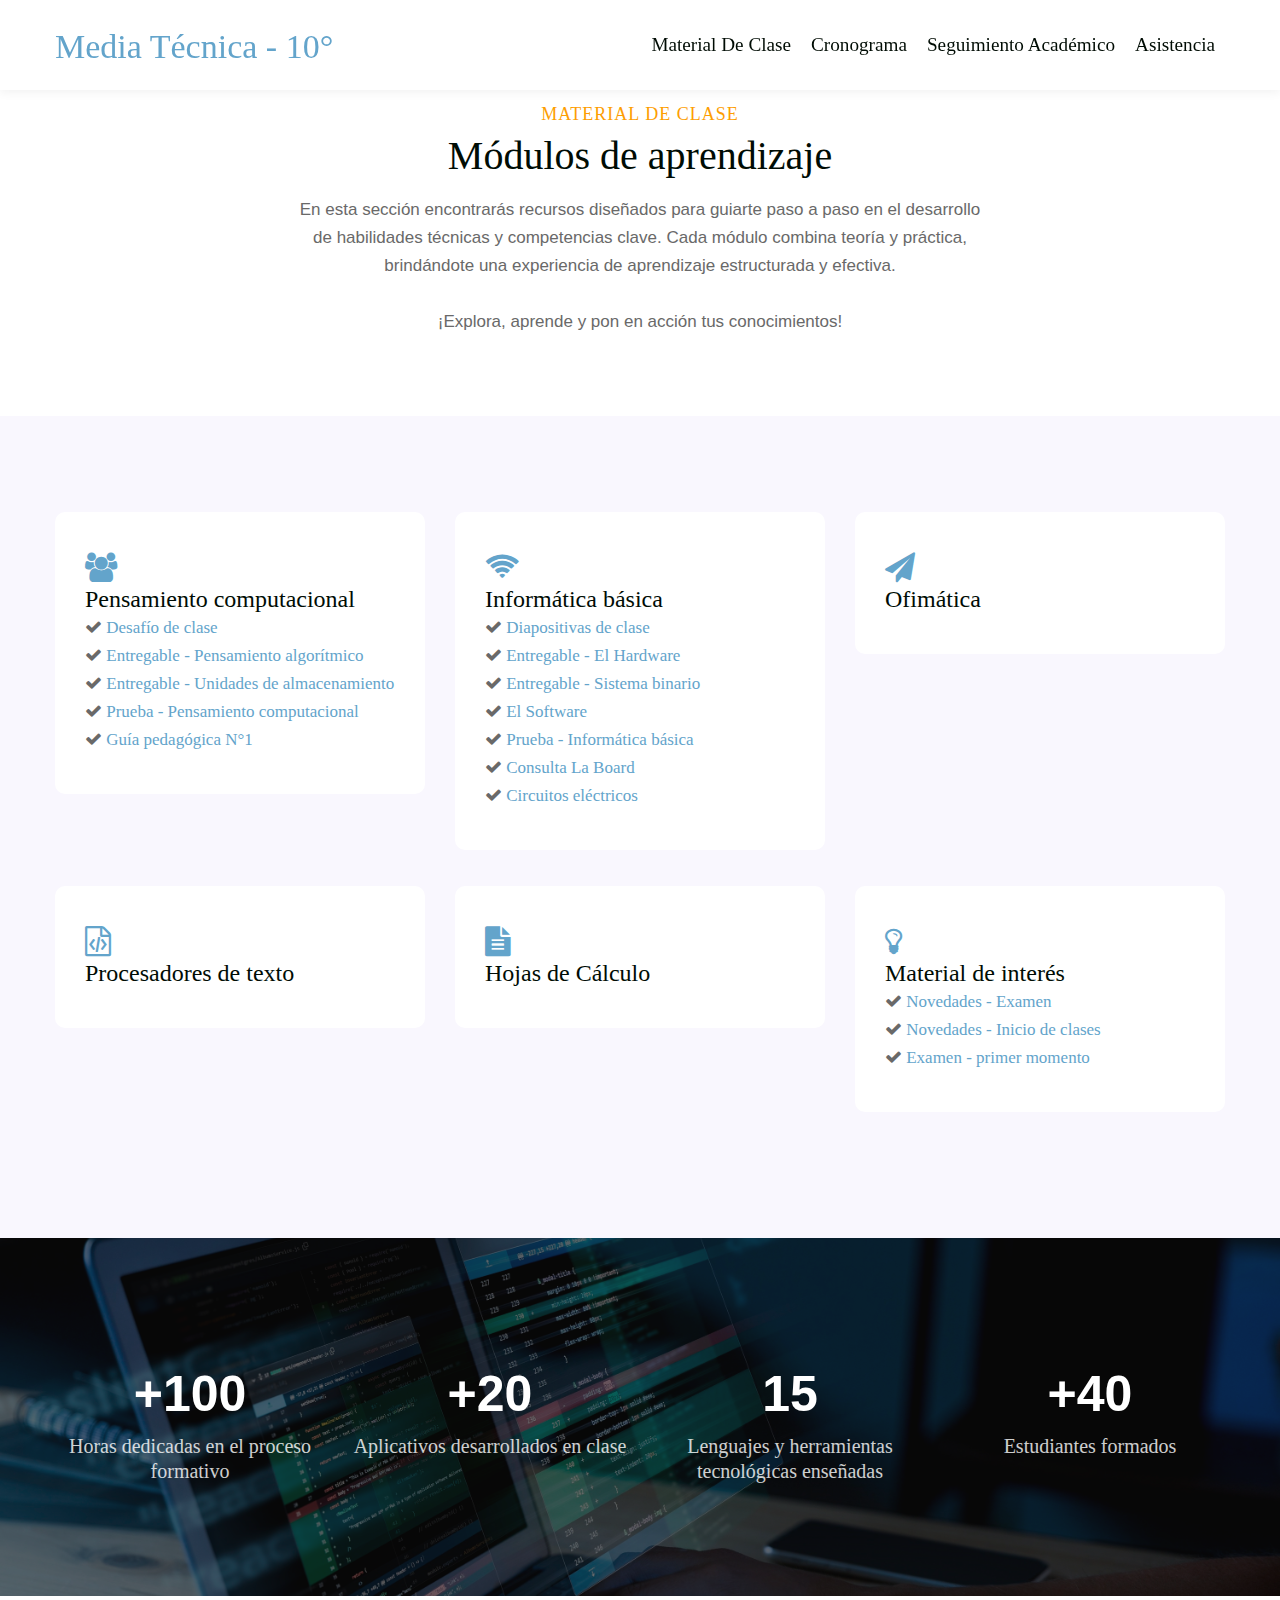
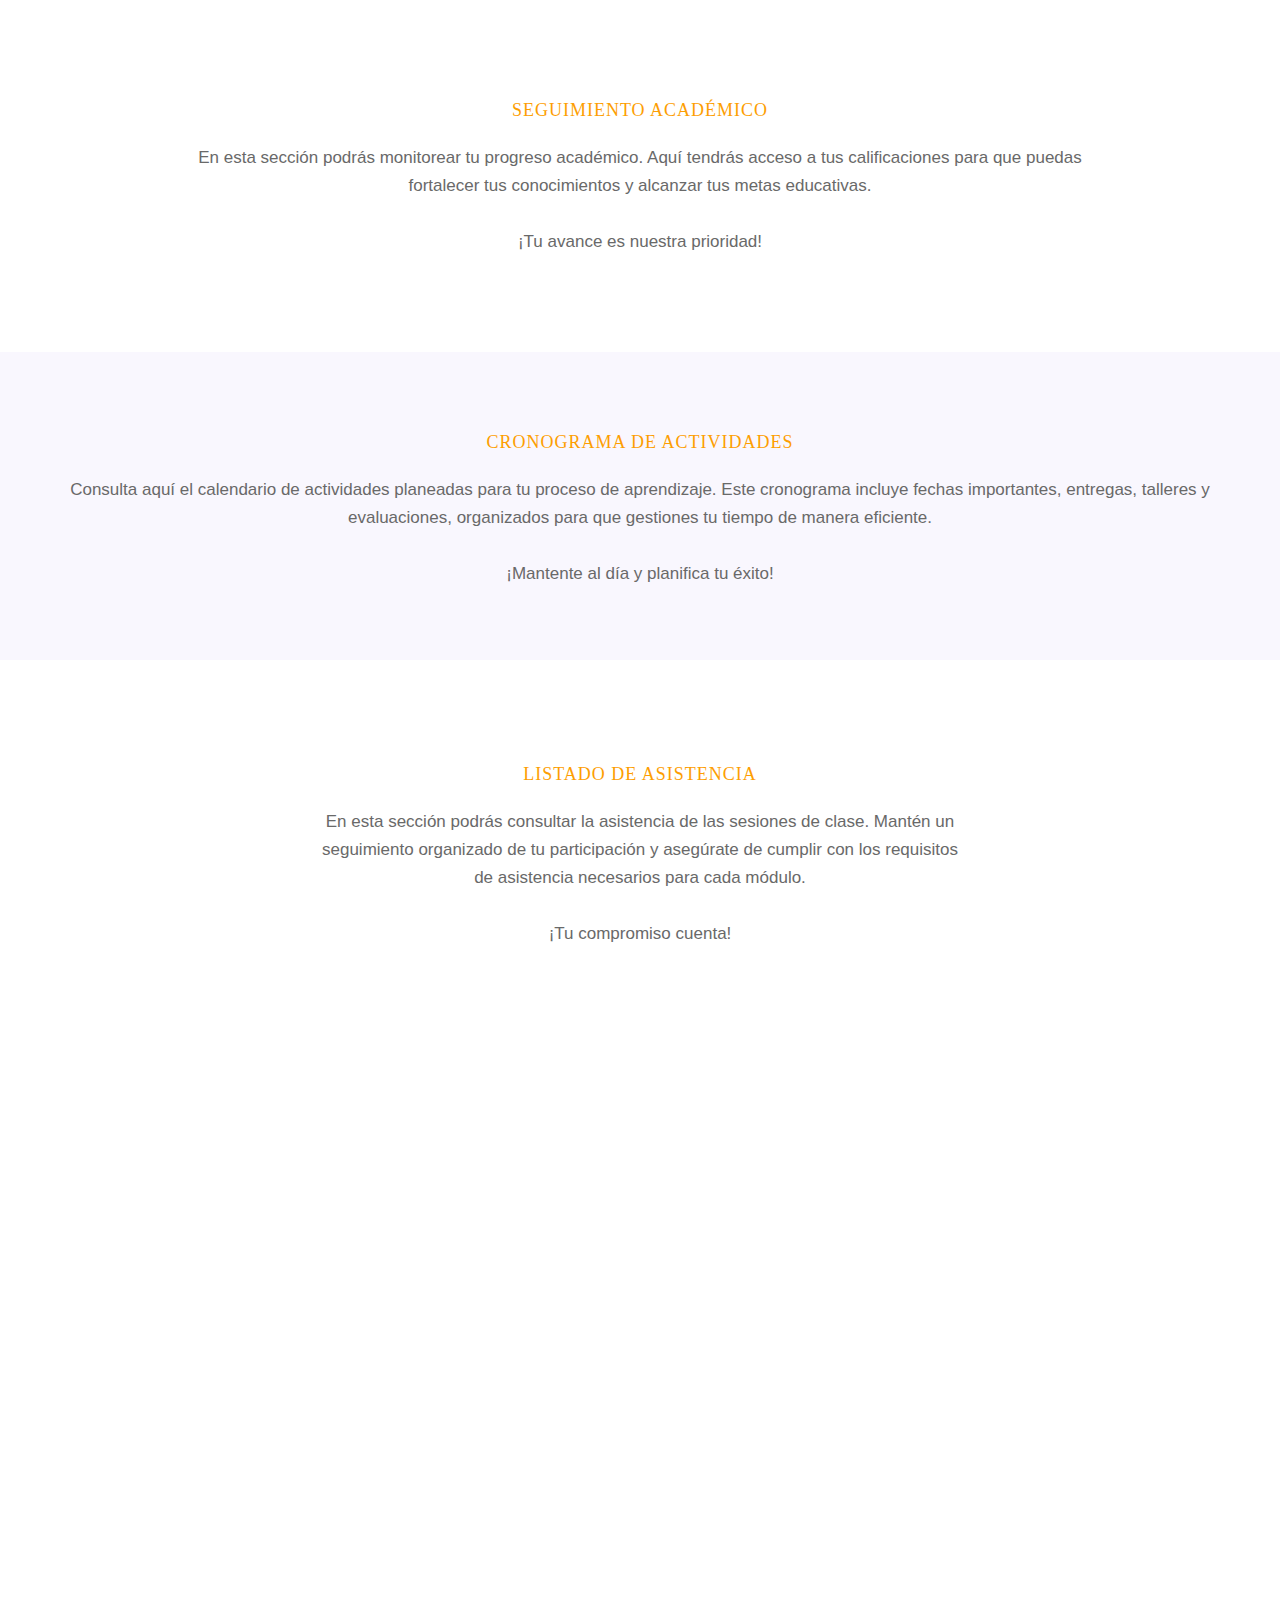
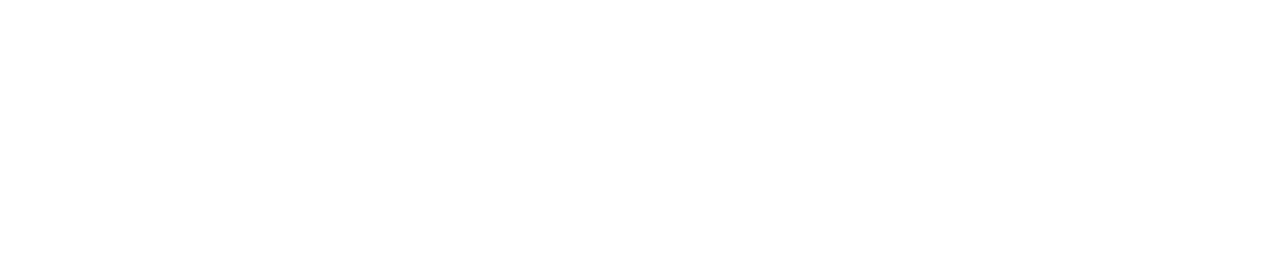
==== MediaDiez.html @ 23eaa9f3 "Update MediaDiez.html" ====
<!doctype html>
<html lang="en">

<head>
  <!-- Required meta tags -->
  <meta charset="utf-8">
  <meta name="viewport" content="width=device-width, initial-scale=1, shrink-to-fit=no">
  <title>Celinda Correa | MT 10°</title>
  <link rel="icon" type="image/x-icon" href="assets/images/LOGO.jpg">

  <link rel="preconnect" href="//fonts.gstatic.com">
   <!-- google fonts --> 
  <!-- Template CSS -->
  <link rel="stylesheet" href="assets/css/style-starter.css">
  <!-- Template CSS -->
</head>


<body>
  <!--header-->
<header id="site-header" class="fixed-top">
  <div class="container">
      <nav class="navbar navbar-expand-lg stroke">
          <h1><a class="navbar-brand" href="index.html">
               Media Técnica - 10°
          </a></h1>
          <!-- if logo is image enable this   
      <a class="navbar-brand" href="#index.html">
          <img src="image-path" alt="Your logo" title="Your logo" style="height:35px;" />
      </a> -->
          <button class="navbar-toggler  collapsed bg-gradient" type="button" data-toggle="collapse"
              data-target="#navbarTogglerDemo02" aria-controls="navbarTogglerDemo02" aria-expanded="false"
              aria-label="Toggle navigation">
              <span class="navbar-toggler-icon fa icon-expand fa-bars"></span>
              <span class="navbar-toggler-icon fa icon-close fa-times"></span>
              </span>
          </button>

          <div class="collapse navbar-collapse" id="navbarTogglerDemo02">
              <ul class="navbar-nav ml-auto">
                  <li class="nav-item">
                      <a class="nav-link" href="#Material">Material de clase</a>
                  </li>
                  <li class="nav-item">
                      <a class="nav-link" href="#Cronograma">Cronograma</a>
                  </li>
                  <li class="nav-item">
                      <a class="nav-link" href="#Notas">Seguimiento Académico</a>
                  </li>
                
                  <li class="nav-item">
                      <a class="nav-link" href="#Asistencia">Asistencia</a>
                  </li>
              </ul>
          </div>
      </nav>
  </div>
</header>
  <!-- /main-slider -->
  <!--/grids-->
  <section class="w3l-grids-3 py-5" id="about">
    <div class="container py-md-5 py-3">
      <div class="bottom-ab-grids align-items-center">
        <div class="bottom-ab-left" id="Material">
          <h6 class="sub-title">Material de clase</h6>
          <h3 class="hny-title" style="text-transform: inherit;">Módulos de aprendizaje</h3>
          <p class="my-3">En esta sección encontrarás recursos diseñados para guiarte paso a paso en el
            desarrollo de habilidades técnicas y competencias clave. Cada módulo combina teoría y práctica,
            brindándote una experiencia de aprendizaje estructurada y efectiva.
            <br/><br/>
            ¡Explora, aprende y pon en acción tus conocimientos!
          </p>
        </div>
      </div>
    </div>
  </section>
<section class="w3l-features py-5" id="features">
  <div class="container py-lg-5 py-md-4">
    <div class="grids-area-hny main-cont-wthree-fea row">
      <div class="col-lg-4 col-sm-6 grids-feature">
        <div class="area-box">
          <div class="icon">
            <span class="fa fa-users"></span>
          </div>
          <h4><!-- //<a href="#feature" class="title-head"></a>-->Pensamiento computacional</h4>
          <p><span class="fa fa-check"></span><a href="https://drive.google.com/file/d/1KGLxtjffpTJPJxaPaRmbhU4gmcBxAKkQ/view" Target="_blank" style="font-size:17px;">  Desafío de clase</a></p>
          <p><span class="fa fa-check"></span><a href="https://drive.google.com/file/d/1nvFiga2ZXm8xUFwAHj-QWm4CTFLZRI3s/view" Target="_blank" style="font-size:17px;">  Entregable - Pensamiento algorítmico</a></p>
          <p><span class="fa fa-check"></span><a href="https://drive.google.com/file/d/1gH0qEds1xaRcKb_clyI1o8FLnuttuLH2/view" Target="_blank" style="font-size:17px;">  Entregable - Unidades de almacenamiento</a></p>
          <p><span class="fa fa-check"></span><a href="https://docs.google.com/forms/d/e/1FAIpQLSeZ4myLlSS-xw3bZdBfE9coBlZs3nzzTKu06vQojmU5tDN2ZA/viewform" Target="_blank" style="font-size:17px;">  Prueba - Pensamiento computacional</a></p>
          <p><span class="fa fa-check"></span><a href="https://drive.google.com/file/d/1qz_YhKLHJSY1sf2TXhTMZAH1s1MXUA01/view" Target="_blank" style="font-size:17px;">  Guía pedagógica N°1</a></p>

            <!-- //stats<a href="#read" class="read">Read more</a> -->
                  </div>
      </div>
      <div class="col-lg-4 col-sm-6 grids-feature mt-sm-0" style="margin-bottom:3%">
        <div class="area-box mb-lg-0">
          <div class="icon">
            <span class="fa fa-wifi"></span>
          </div>
          <h4><!-- //<a href="#feature" class="title-head"></a>-->Informática básica</h4>
          <p><span class="fa fa-check"></span><a href="https://docs.google.com/presentation/d/1fzVBeviPi_QLN6QzkgFyuKJH98fgfoyD/edit#slide=id.p1" Target="_blank" style="font-size:17px;">  Diapositivas de clase</a></p>
          <p><span class="fa fa-check"></span><a href="https://drive.google.com/file/d/1djoNItPSHM-YMwId4naWpXj1VE2hxeIT/view" Target="_blank" style="font-size:17px;">  Entregable - El Hardware</a></p>
          <p><span class="fa fa-check"></span><a href="https://drive.google.com/file/d/122jCtclg_fg9z7Dm8VnYtwpPvaL0eGzm/view" Target="_blank" style="font-size:17px;">  Entregable - Sistema binario</a></p>
          <p><span class="fa fa-check"></span><a href="https://drive.google.com/file/d/1DmYImk7a_Lsih2HQn4xdIR2h-QRr8Xwm/view" Target="_blank" style="font-size:17px;">  El Software</a></p>
          <p><span class="fa fa-check"></span><a href="https://docs.google.com/forms/d/e/1FAIpQLSdjr3BPUp6qJBc06AHf__vbVWQ9Cc073h9MEX7y1Q8pxx8RQQ/viewform" Target="_blank" style="font-size:17px;">  Prueba - Informática básica</a></p>
          <p><span class="fa fa-check"></span><a href="https://drive.google.com/file/d/1hERD-Q2RjsStvRrJS9uusZq7L16cQSdv/view" Target="_blank" style="font-size:17px;">  Consulta La Board</a></p>
          <p><span class="fa fa-check"></span><a href="https://docs.google.com/presentation/d/1u2tT5_qDINNZu0ih7-TM7S0B2Ty8kfoD/edit#slide=id.p1" Target="_blank" style="font-size:17px;">  Circuitos eléctricos</a></p>

        </div>
      </div>
      <div class="col-lg-4 col-sm-6 grids-feature mt-lg-0">
        <div class="area-box mb-lg-0">
          <div class="icon">
            <span class="fa fa-paper-plane"></span>
          </div>
          <h4><!-- //<a href="#feature" class="title-head"></a>-->Ofimática</h4>
        </div>
      </div>
      <div class="col-lg-4 col-sm-6 grids-feature">
        <div class="area-box">
          <div class="icon">
            <span class="fa fa-file-code-o"></span>
          </div>
           <h4><!-- //<a href="#feature" class="title-head"></a>-->Procesadores de texto</h4>
    </div>
      </div>
  
      <div class="col-lg-4 col-sm-6 grids-feature mt-sm-0">
        <div class="area-box mb-lg-0">
          <div class="icon">
            <span class="fa fa-file-text"></span>
          </div>
          <h4><!-- //<a href="#feature" class="title-head"></a>-->Hojas de Cálculo</h4>
        </div>
      </div>
      <div class="col-lg-4 col-sm-6 grids-feature mt-lg-0">
        <div class="area-box">
          <div class="icon">
            <span class="fa fa-lightbulb-o"></span>
          </div>
          <h4><!-- //<a href="#feature" class="title-head"></a>-->Material de interés</h4>
          <p><span class="fa fa-check"></span><a href="https://drive.google.com/file/d/1WE_rpKkFRQe2ViIaGLV_7V3KKtwLvvfV/view" Target="_blank" style="font-size:17px;">  Novedades - Examen</a></p>
          <p><span class="fa fa-check"></span><a href="https://drive.google.com/file/d/1VU8eTPIxziPvfzbpXvdfbA0qK0LXG9O6/view" Target="_blank" style="font-size:17px;">  Novedades - Inicio de clases</a></p>
          <p><span class="fa fa-check"></span><a href="https://drive.google.com/file/d/1tdSMmnEJ4nbM51QmsMYFg7E5r8f_soQZ/view" Target="_blank" style="font-size:17px;">  Examen - primer momento</a></p>
        </div>
      </div>
    </div>
  </div>
</section>
  <section class="w3l-stats py-5" id="stats">
    <div class="Destinations-inner container py-lg-5 py-3">
      <div class="row stats-con pb-lg-3">
        <div class="col-lg-3 col-6 stats_info counter_grid">
          <p class="counter">+100</p>
          <h4 style="text-transform: inherit;">Horas dedicadas en el proceso formativo</h4>
        </div>
        <div class="col-lg-3 col-6 stats_info counter_grid1">
          <p class="counter">+20</p>
          <h4 style="text-transform: inherit;">Aplicativos desarrollados en clase</h4>
        </div>
        <div class="col-lg-3 col-6 stats_info counter_grid mt-lg-0 mt-5">
          <p class="counter">15</p>
          <h4 style="text-transform: inherit;">Lenguajes y herramientas tecnológicas enseñadas</h4>
        </div>
        <div class="col-lg-3 col-6 stats_info counter_grid2 mt-lg-0 mt-5">
          <p class="counter">+40</p>
          <h4 style="text-transform: inherit;">Estudiantes formados
          </h4>
        </div>
      </div>
    </div>
  </section>
  <!-- //stats -->
<section class="w3l-index5">
  <div class="new-block py-5" id="Notas">
      <div class="container py-lg-5">
          <div class="middle-section text-center">
              <div class="section-width">
                <h6 class="sub-title text-center">Seguimiento académico</h6>
                  <p class="mt-3">En esta sección podrás monitorear tu progreso académico. 
                    Aquí tendrás acceso a tus calificaciones para que puedas fortalecer tus conocimientos 
                    y alcanzar tus metas educativas.
                    <br/><br/>
                    ¡Tu avance es nuestra prioridad!
                  </p>
              </div>
          </div>
      </div>
  </div>
</section>
<!-- //home page video popup section -->
<!-- testimonials -->
<section class="w3l-clients" id="clients">
  <!-- /grids -->
  <div id="Cronograma" class="cusrtomer-layout py-5">
      <div class="container py-lg-4 py-md-3 pb-lg-0">
          <div class="heading text-center mx-auto">
              <h6 class="sub-title text-center">Cronograma de actividades</h6>
              <p class="mt-3">Consulta aquí el calendario de actividades planeadas para tu 
                proceso de aprendizaje. Este cronograma incluye fechas importantes, entregas, talleres y evaluaciones,
                organizados para que gestiones tu tiempo de manera eficiente.
                <br/><br/>
                ¡Mantente al día y planifica tu éxito!</p>
              </h3>
          </div>
    </div>
          
</section>

  <section class="w3l-bottom py-5">
    <div class="container py-md-4 py-3 text-center">
      <div class="row my-lg-4 mt-4">
        <div class="col-lg-9 col-md-10 mx-auto">
          <div class="subscribe mx-auto" id="Asistencia">
            <div class="header-section text-center mx-auto">
              <h6 class="sub-title text-center">Listado de asistencia</h6>
              <p class="my-3"> En esta sección podrás consultar la asistencia de las sesiones de clase.
                Mantén un seguimiento organizado de tu participación y asegúrate de cumplir con los
                requisitos de asistencia necesarios para cada módulo.
                <br/><br/>
                ¡Tu compromiso cuenta!

              </p>
            </div>
          </div>

        </div>
      </div>
      
            <center>
            <iframe src="https://docs.google.com/spreadsheets/d/1KpcoM-wABabFbyfD85G6aYn38o9ot_4D/edit?gid=291202246#gid=291202246" style="width: 100%; height: 800px"></iframe>
            </center>
    </div>
  </section>
  <!--//w3l-bottom-->
<!-- footer-28 block -->
<section class="w3l-footer">

  <!-- move top -->
  <button onclick="topFunction()" id="movetop" title="Go to top">
    &#10548;
  </button>
  <script>
    // When the user scrolls down 20px from the top of the document, show the button
    window.onscroll = function () {
      scrollFunction()
    };

    function scrollFunction() {
      if (document.body.scrollTop > 20 || document.documentElement.scrollTop > 20) {
        document.getElementById("movetop").style.display = "block";
      } else {
        document.getElementById("movetop").style.display = "none";
      }
    }

    // When the user clicks on the button, scroll to the top of the document
    function topFunction() {
      document.body.scrollTop = 0;
      document.documentElement.scrollTop = 0;
    }
  </script>
  <!-- /move top -->
</section>
<!-- //footer-28 block -->
<!-- disable body scroll which navbar is in active -->
<script>
  $(function () {
    $('.navbar-toggler').click(function () {
      $('body').toggleClass('noscroll');
    })
  });
</script>
<!-- disable body scroll which navbar is in active -->

  <!-- Template JavaScript -->
  <script src="assets/js/jquery-3.3.1.min.js"></script>
  <script src="assets/js/theme-change.js"></script>
  <script src="assets/js/owl.carousel.js"></script>
  <!-- script for banner slider-->
  <script>
    $(document).ready(function () {
      $('.owl-one').owlCarousel({
        loop: true,
        margin: 0,
        nav: false,
        responsiveClass: true,
        autoplay: true,
        autoplayTimeout: 5000,
        autoplaySpeed: 1000,
        autoplayHoverPause: false,
        responsive: {
          0: {
            items: 1,
            nav: false
          },
          480: {
            items: 1,
            nav: false
          },
          667: {
            items: 1,
            nav: true
          },
          1000: {
            items: 1,
            nav: true
          }
        }
      })
    })
  </script>
  <!-- //script -->
  <!-- script for tesimonials carousel slider -->
<script>
  $(document).ready(function () {
    $("#owl-demo1").owlCarousel({
      loop: true,
      margin: 20,
      nav: false,
      responsiveClass: true,
      responsive: {
        0: {
          items: 1,
          nav: false
        },
        736: {
          items: 1,
          nav: false
        },
        1000: {
          items: 2,
          nav: false,
          loop: false
        }
      }
    })
  })
</script>
<!-- //script for tesimonials carousel slider -->
  <!-- stats number counter-->
  <script src="assets/js/jquery.waypoints.min.js"></script>
  <script src="assets/js/jquery.countup.js"></script>
  <script>
    $('.counter').countUp();
  </script>
  <!-- //stats number counter -->
  <!-- video popup -->
<script src="assets/js/jquery.magnific-popup.min.js"></script>
<script>
  $(document).ready(function () {
    $('.popup-with-zoom-anim').magnificPopup({
      type: 'inline',

      fixedContentPos: false,
      fixedBgPos: true,

      overflowY: 'auto',

      closeBtnInside: true,
      preloader: false,

      midClick: true,
      removalDelay: 300,
      mainClass: 'my-mfp-zoom-in'
    });

    $('.popup-with-move-anim').magnificPopup({
      type: 'inline',

      fixedContentPos: false,
      fixedBgPos: true,

      overflowY: 'auto',

      closeBtnInside: true,
      preloader: false,

      midClick: true,
      removalDelay: 300,
      mainClass: 'my-mfp-slide-bottom'
    });
  });
</script>
<!-- //video popup -->

  <!--/MENU-JS-->
  <script>
    $(window).on("scroll", function () {
      var scroll = $(window).scrollTop();

      if (scroll >= 80) {
        $("#site-header").addClass("nav-fixed");
      } else {
        $("#site-header").removeClass("nav-fixed");
      }
    });

    //Main navigation Active Class Add Remove
    $(".navbar-toggler").on("click", function () {
      $("header").toggleClass("active");
    });
    $(document).on("ready", function () {
      if ($(window).width() > 991) {
        $("header").removeClass("active");
      }
      $(window).on("resize", function () {
        if ($(window).width() > 991) {
          $("header").removeClass("active");
        }
      });
    });
  </script>
  <!--//MENU-JS-->

  <script src="assets/js/bootstrap.min.js"></script>

</body>
</html>
---- assets/css/style-starter.css ----
:root {
  --blue: #007bff;
  --indigo: #6610f2;
  --purple: #6f42c1;
  --pink: #e83e8c;
  --red: #dc3545;
  --orange: #fd7e14;
  --yellow: #ffc107;
  --green: #28a745;
  --teal: #20c997;
  --cyan: #17a2b8;
  --white: #fff;
  --gray: #6c757d;
  --gray-dark: #343a40;
  --primary: #63a4cb;
  --secondary: #fd9e02;
  --success: #28a745;
  --info: #17a2b8;
  --warning: #ffc107;
  --danger: #dc3545;
  --light: #f8f9fa;
  --dark: #343a40;
  --breakpoint-xs: 0;
  --breakpoint-sm: 576px;
  --breakpoint-md: 768px;
  --breakpoint-lg: 992px;
  --breakpoint-xl: 1200px;
  --font-family-sans-serif: -apple-system, BlinkMacSystemFont, "Segoe UI", Roboto, "Helvetica Neue", Arial, "Noto Sans", sans-serif, "Apple Color Emoji", "Segoe UI Emoji", "Segoe UI Symbol", "Noto Color Emoji";
  --font-family-monospace: SFMono-Regular, Menlo, Monaco, Consolas, "Liberation Mono", "Courier New", monospace;
}

*,
*::before,
*::after {
  box-sizing: border-box;
}

html {
  font-family: 'Castoro', serif;
  line-height: 1.15;
  -webkit-text-size-adjust: 100%;
  -webkit-tap-highlight-color: rgba(0, 0, 0, 0);
}


#texto{
text-transform: inherit;
font-family: Arial, Helvetica, sans-serif;
font-weight: 600;
color: white;
font-size: 13px;}

article,
aside,
figcaption,
figure,
footer,
header,
hgroup,
main,
nav,
section {
  display: block;
}

body {
  margin: 0;
  font-family: -apple-system, BlinkMacSystemFont, "Segoe UI", Roboto, "Helvetica Neue", Arial, "Noto Sans", sans-serif, "Apple Color Emoji", "Segoe UI Emoji", "Segoe UI Symbol", "Noto Color Emoji";
  font-size: 1rem;
  font-weight: 400;
  line-height: 1.5;
  color: #212529;
  text-align: left;
  background-color: #fff;
}

[tabindex="-1"]:focus:not(:focus-visible) {
  outline: 0 !important;
}

hr {
  box-sizing: content-box;
  height: 0;
  overflow: visible;
}

h1,
h2,
h3,
h4,
h5,
h6 {
  margin-top: 0;
  margin-bottom: 0.5rem;
}

p {
  margin-top: 0;
  margin-bottom: 1rem;
  font-family: 'Open Sans', sans-serif;
}

abbr[title],
abbr[data-original-title] {
  text-decoration: underline;
  -webkit-text-decoration: underline dotted;
  text-decoration: underline dotted;
  cursor: help;
  border-bottom: 0;
  -webkit-text-decoration-skip-ink: none;
  text-decoration-skip-ink: none;
}

address {
  margin-bottom: 1rem;
  font-style: normal;
  line-height: inherit;
}

ol,
ul,
dl {
  margin-top: 0;
  margin-bottom: 1rem;
}

ol ol,
ul ul,
ol ul,
ul ol {
  margin-bottom: 0;
}

dt {
  font-weight: 700;
}

dd {
  margin-bottom: .5rem;
  margin-left: 0;
}

blockquote {
  margin: 0 0 1rem;
}

b,
strong {
  font-weight: bolder;
}

small {
  font-size: 80%;
}

sub,
sup {
  position: relative;
  font-size: 75%;
  line-height: 0;
  vertical-align: baseline;
}

sub {
  bottom: -.25em;
}

sup {
  top: -.5em;
}

a {
  color: #63a4cb;
  text-decoration: none;
  background-color: transparent;
}

a:hover {
  color: #63a4cb;
  text-decoration: underline;
}

a:not([href]) {
  color: inherit;
  text-decoration: none;
}

a:not([href]):hover {
  color: inherit;
  text-decoration: none;
}

pre,
code,
kbd,
samp {
  font-family: SFMono-Regular, Menlo, Monaco, Consolas, "Liberation Mono", "Courier New", monospace;
  font-size: 1em;
}

pre {
  margin-top: 0;
  margin-bottom: 1rem;
  overflow: auto;
}

figure {
  margin: 0 0 1rem;
}

img {
  vertical-align: middle;
  border-style: none;
}

svg {
  overflow: hidden;
  vertical-align: middle;
}

table {
  border-collapse: collapse;
}

caption {
  padding-top: 0.75rem;
  padding-bottom: 0.75rem;
  color: #6c757d;
  text-align: left;
  caption-side: bottom;
}

th {
  text-align: inherit;
}

label {
  display: inline-block;
  margin-bottom: 0.5rem;
}

button {
  border-radius: 0;
}

button:focus {
  outline: 1px dotted;
  outline: 5px auto -webkit-focus-ring-color;
}

input,
button,
select,
optgroup,
textarea {
  margin: 0;
  font-family: 'Castoro', serif;
  font-size: inherit;
  line-height: inherit;
}

button,
input {
  overflow: visible;
}

button,
select {
  text-transform: none;
}

select {
  word-wrap: normal;
}

button,
[type="button"],
[type="reset"],
[type="submit"] {
  -webkit-appearance: button;
}

button:not(:disabled),
[type="button"]:not(:disabled),
[type="reset"]:not(:disabled),
[type="submit"]:not(:disabled) {
  cursor: pointer;
}

button::-moz-focus-inner,
[type="button"]::-moz-focus-inner,
[type="reset"]::-moz-focus-inner,
[type="submit"]::-moz-focus-inner {
  padding: 0;
  border-style: none;
}

input[type="radio"],
input[type="checkbox"] {
  box-sizing: border-box;
  padding: 0;
}

input[type="date"],
input[type="time"],
input[type="datetime-local"],
input[type="month"] {
  -webkit-appearance: listbox;
}

textarea {
  overflow: auto;
  resize: vertical;
}

fieldset {
  min-width: 0;
  padding: 0;
  margin: 0;
  border: 0;
}

legend {
  display: block;
  width: 100%;
  max-width: 100%;
  padding: 0;
  margin-bottom: .5rem;
  font-size: 1.5rem;
  line-height: inherit;
  color: inherit;
  white-space: normal;
}

@media (max-width: 1200px) {
  legend {
    font-size: calc(1.275rem + 0.3vw);
  }
}

progress {
  vertical-align: baseline;
}

[type="number"]::-webkit-inner-spin-button,
[type="number"]::-webkit-outer-spin-button {
  height: auto;
}

[type="search"] {
  outline-offset: -2px;
  -webkit-appearance: none;
}

[type="search"]::-webkit-search-decoration {
  -webkit-appearance: none;
}

::-webkit-file-upload-button {
  font: inherit;
  -webkit-appearance: button;
}

output {
  display: inline-block;
}

summary {
  display: list-item;
  cursor: pointer;
}

template {
  display: none;
}

[hidden] {
  display: none !important;
}

h1,
h2,
h3,
h4,
h5,
h6,
.h1,
.h2,
.h3,
.h4,
.h5,
.h6 {
  margin-bottom: 0.5rem;
  font-weight: 500;
  line-height: 1.2;
}

h1,
.h1 {
  font-size: 2.5rem;
}

@media (max-width: 1200px) {

  h1,
  .h1 {
    font-size: calc(1.375rem + 1.5vw);
  }
}

h2,
.h2 {
  font-size: 2rem;
}

@media (max-width: 1200px) {

  h2,
  .h2 {
    font-size: calc(1.325rem + 0.9vw);
  }
}

h3,
.h3 {
  font-size: 1.75rem;
}

@media (max-width: 1200px) {

  h3,
  .h3 {
    font-size: calc(1.3rem + 0.6vw);
  }
}

h4,
.h4 {
  font-size: 1.5rem;
}

@media (max-width: 1200px) {

  h4,
  .h4 {
    font-size: calc(1.275rem + 0.3vw);
  }
}

h5,
.h5 {
  font-size: 1.25rem;
}

h6,
.h6 {
  font-size: 1rem;
}

.lead {
  font-size: 1.25rem;
  font-weight: 300;
}

.display-1 {
  font-size: 6rem;
  font-weight: 300;
  line-height: 1.2;
}

@media (max-width: 1200px) {
  .display-1 {
    font-size: calc(1.725rem + 5.7vw);
  }
}

.display-2 {
  font-size: 5.5rem;
  font-weight: 300;
  line-height: 1.2;
}

@media (max-width: 1200px) {
  .display-2 {
    font-size: calc(1.675rem + 5.1vw);
  }
}

.display-3 {
  font-size: 4.5rem;
  font-weight: 300;
  line-height: 1.2;
}

@media (max-width: 1200px) {
  .display-3 {
    font-size: calc(1.575rem + 3.9vw);
  }
}

.display-4 {
  font-size: 3.5rem;
  font-weight: 300;
  line-height: 1.2;
}

@media (max-width: 1200px) {
  .display-4 {
    font-size: calc(1.475rem + 2.7vw);
  }
}

hr {
  margin-top: 1rem;
  margin-bottom: 1rem;
  border: 0;
  border-top: 1px solid rgba(0, 0, 0, 0.1);
}

small,
.small {
  font-size: 80%;
  font-weight: 400;
}

mark,
.mark {
  padding: 0.2em;
  background-color: #fcf8e3;
}

.list-unstyled {
  padding-left: 0;
  list-style: none;
}

.list-inline {
  padding-left: 0;
  list-style: none;
}

.list-inline-item {
  display: inline-block;
}

.list-inline-item:not(:last-child) {
  margin-right: 0.5rem;
}

.initialism {
  font-size: 90%;
  text-transform: uppercase;
}

.blockquote {
  margin-bottom: 1rem;
  font-size: 1.25rem;
}

.blockquote-footer {
  display: block;
  font-size: 80%;
  color: #6c757d;
}

.blockquote-footer::before {
  content: "\2014\00A0";
}

.img-fluid {
  max-width: 100%;
  height: auto;
}

.img-thumbnail {
  padding: 0.25rem;
  background-color: #fff;
  border: 1px solid #dee2e6;
  border-radius: 0.25rem;
  max-width: 100%;
  height: auto;
}

.figure {
  display: inline-block;
}

.figure-img {
  margin-bottom: 0.5rem;
  line-height: 1;
}

.figure-caption {
  font-size: 90%;
  color: #6c757d;
}

code {
  font-size: 87.5%;
  color: #e83e8c;
  word-wrap: break-word;
}

a>code {
  color: inherit;
}

kbd {
  padding: 0.2rem 0.4rem;
  font-size: 87.5%;
  color: #fff;
  background-color: #212529;
  border-radius: 0.2rem;
}

kbd kbd {
  padding: 0;
  font-size: 100%;
  font-weight: 700;
}

pre {
  display: block;
  font-size: 87.5%;
  color: #212529;
}

pre code {
  font-size: inherit;
  color: inherit;
  word-break: normal;
}

.pre-scrollable {
  max-height: 340px;
  overflow-y: scroll;
}

.container {
  width: 100%;
  padding-right: 15px;
  padding-left: 15px;
  margin-right: auto;
  margin-left: auto;
}

@media (min-width: 576px) {
  .container {
    max-width: 540px;
  }
}

@media (min-width: 768px) {
  .container {
    max-width: 720px;
  }
}

@media (min-width: 992px) {
  .container {
    max-width: 960px;
  }
}

@media (min-width: 1200px) {
  .container {
    max-width: 1140px;
  }
}

.container-fluid,
.container-sm,
.container-md,
.container-lg,
.container-xl {
  width: 100%;
  padding-right: 15px;
  padding-left: 15px;
  margin-right: auto;
  margin-left: auto;
}

@media (min-width: 576px) {

  .container,
  .container-sm {
    max-width: 540px;
  }
}

@media (min-width: 768px) {

  .container,
  .container-sm,
  .container-md {
    max-width: 720px;
  }
}

@media (min-width: 992px) {

  .container,
  .container-sm,
  .container-md,
  .container-lg {
    max-width: 960px;
  }
}

@media (min-width: 1200px) {

  .container,
  .container-sm,
  .container-md,
  .container-lg,
  .container-xl {
    max-width: 1140px;
  }
}

.row {
  display: flex;
  flex-wrap: wrap;
  margin-right: -15px;
  margin-left: -15px;
}

.no-gutters {
  margin-right: 0;
  margin-left: 0;
}

.no-gutters>.col,
.no-gutters>[class*="col-"] {
  padding-right: 0;
  padding-left: 0;
}

.col-1,
.col-2,
.col-3,
.col-4,
.col-5,
.col-6,
.col-7,
.col-8,
.col-9,
.col-10,
.col-11,
.col-12,
.col,
.col-auto,
.col-sm-1,
.col-sm-2,
.col-sm-3,
.col-sm-4,
.col-sm-5,
.col-sm-6,
.col-sm-7,
.col-sm-8,
.col-sm-9,
.col-sm-10,
.col-sm-11,
.col-sm-12,
.col-sm,
.col-sm-auto,
.col-md-1,
.col-md-2,
.col-md-3,
.col-md-4,
.col-md-5,
.col-md-6,
.col-md-7,
.col-md-8,
.col-md-9,
.col-md-10,
.col-md-11,
.col-md-12,
.col-md,
.col-md-auto,
.col-lg-1,
.col-lg-2,
.col-lg-3,
.col-lg-4,
.col-lg-5,
.col-lg-6,
.col-lg-7,
.col-lg-8,
.col-lg-9,
.col-lg-10,
.col-lg-11,
.col-lg-12,
.col-lg,
.col-lg-auto,
.col-xl-1,
.col-xl-2,
.col-xl-3,
.col-xl-4,
.col-xl-5,
.col-xl-6,
.col-xl-7,
.col-xl-8,
.col-xl-9,
.col-xl-10,
.col-xl-11,
.col-xl-12,
.col-xl,
.col-xl-auto {
  position: relative;
  width: 100%;
  padding-right: 15px;
  padding-left: 15px;
}

.col {
  flex-basis: 0;
  flex-grow: 1;
  max-width: 100%;
}

.row-cols-1>* {
  flex: 0 0 100%;
  max-width: 100%;
}

.row-cols-2>* {
  flex: 0 0 50%;
  max-width: 50%;
}

.row-cols-3>* {
  flex: 0 0 33.33333%;
  max-width: 33.33333%;
}

.row-cols-4>* {
  flex: 0 0 25%;
  max-width: 25%;
}

.row-cols-5>* {
  flex: 0 0 20%;
  max-width: 20%;
}

.row-cols-6>* {
  flex: 0 0 16.66667%;
  max-width: 16.66667%;
}

.col-auto {
  flex: 0 0 auto;
  width: auto;
  max-width: 100%;
}

.col-1 {
  flex: 0 0 8.33333%;
  max-width: 8.33333%;
}

.col-2 {
  flex: 0 0 16.66667%;
  max-width: 16.66667%;
}

.col-3 {
  flex: 0 0 25%;
  max-width: 25%;
}

.col-4 {
  flex: 0 0 33.33333%;
  max-width: 33.33333%;
}

.col-5 {
  flex: 0 0 41.66667%;
  max-width: 41.66667%;
}

.col-6 {
  flex: 0 0 50%;
  max-width: 50%;
}

.col-7 {
  flex: 0 0 58.33333%;
  max-width: 58.33333%;
}

.col-8 {
  flex: 0 0 66.66667%;
  max-width: 66.66667%;
}

.col-9 {
  flex: 0 0 75%;
  max-width: 75%;
}

.col-10 {
  flex: 0 0 83.33333%;
  max-width: 83.33333%;
}

.col-11 {
  flex: 0 0 91.66667%;
  max-width: 91.66667%;
}

.col-12 {
  flex: 0 0 100%;
  max-width: 100%;
}

.order-first {
  order: -1;
}

.order-last {
  order: 13;
}

.order-0 {
  order: 0;
}

.order-1 {
  order: 1;
}

.order-2 {
  order: 2;
}

.order-3 {
  order: 3;
}

.order-4 {
  order: 4;
}

.order-5 {
  order: 5;
}

.order-6 {
  order: 6;
}

.order-7 {
  order: 7;
}

.order-8 {
  order: 8;
}

.order-9 {
  order: 9;
}

.order-10 {
  order: 10;
}

.order-11 {
  order: 11;
}

.order-12 {
  order: 12;
}

.offset-1 {
  margin-left: 8.33333%;
}

.offset-2 {
  margin-left: 16.66667%;
}

.offset-3 {
  margin-left: 25%;
}

.offset-4 {
  margin-left: 33.33333%;
}

.offset-5 {
  margin-left: 41.66667%;
}

.offset-6 {
  margin-left: 50%;
}

.offset-7 {
  margin-left: 58.33333%;
}

.offset-8 {
  margin-left: 66.66667%;
}

.offset-9 {
  margin-left: 75%;
}

.offset-10 {
  margin-left: 83.33333%;
}

.offset-11 {
  margin-left: 91.66667%;
}

@media (min-width: 576px) {
  .col-sm {
    flex-basis: 0;
    flex-grow: 1;
    max-width: 100%;
  }

  .row-cols-sm-1>* {
    flex: 0 0 100%;
    max-width: 100%;
  }

  .row-cols-sm-2>* {
    flex: 0 0 50%;
    max-width: 50%;
  }

  .row-cols-sm-3>* {
    flex: 0 0 33.33333%;
    max-width: 33.33333%;
  }

  .row-cols-sm-4>* {
    flex: 0 0 25%;
    max-width: 25%;
  }

  .row-cols-sm-5>* {
    flex: 0 0 20%;
    max-width: 20%;
  }

  .row-cols-sm-6>* {
    flex: 0 0 16.66667%;
    max-width: 16.66667%;
  }

  .col-sm-auto {
    flex: 0 0 auto;
    width: auto;
    max-width: 100%;
  }

  .col-sm-1 {
    flex: 0 0 8.33333%;
    max-width: 8.33333%;
  }

  .col-sm-2 {
    flex: 0 0 16.66667%;
    max-width: 16.66667%;
  }

  .col-sm-3 {
    flex: 0 0 25%;
    max-width: 25%;
  }

  .col-sm-4 {
    flex: 0 0 33.33333%;
    max-width: 33.33333%;
  }

  .col-sm-5 {
    flex: 0 0 41.66667%;
    max-width: 41.66667%;
  }

  .col-sm-6 {
    flex: 0 0 50%;
    max-width: 50%;
  }

  .col-sm-7 {
    flex: 0 0 58.33333%;
    max-width: 58.33333%;
  }

  .col-sm-8 {
    flex: 0 0 66.66667%;
    max-width: 66.66667%;
  }

  .col-sm-9 {
    flex: 0 0 75%;
    max-width: 75%;
  }

  .col-sm-10 {
    flex: 0 0 83.33333%;
    max-width: 83.33333%;
  }

  .col-sm-11 {
    flex: 0 0 91.66667%;
    max-width: 91.66667%;
  }

  .col-sm-12 {
    flex: 0 0 100%;
    max-width: 100%;
  }

  .order-sm-first {
    order: -1;
  }

  .order-sm-last {
    order: 13;
  }

  .order-sm-0 {
    order: 0;
  }

  .order-sm-1 {
    order: 1;
  }

  .order-sm-2 {
    order: 2;
  }

  .order-sm-3 {
    order: 3;
  }

  .order-sm-4 {
    order: 4;
  }

  .order-sm-5 {
    order: 5;
  }

  .order-sm-6 {
    order: 6;
  }

  .order-sm-7 {
    order: 7;
  }

  .order-sm-8 {
    order: 8;
  }

  .order-sm-9 {
    order: 9;
  }

  .order-sm-10 {
    order: 10;
  }

  .order-sm-11 {
    order: 11;
  }

  .order-sm-12 {
    order: 12;
  }

  .offset-sm-0 {
    margin-left: 0;
  }

  .offset-sm-1 {
    margin-left: 8.33333%;
  }

  .offset-sm-2 {
    margin-left: 16.66667%;
  }

  .offset-sm-3 {
    margin-left: 25%;
  }

  .offset-sm-4 {
    margin-left: 33.33333%;
  }

  .offset-sm-5 {
    margin-left: 41.66667%;
  }

  .offset-sm-6 {
    margin-left: 50%;
  }

  .offset-sm-7 {
    margin-left: 58.33333%;
  }

  .offset-sm-8 {
    margin-left: 66.66667%;
  }

  .offset-sm-9 {
    margin-left: 75%;
  }

  .offset-sm-10 {
    margin-left: 83.33333%;
  }

  .offset-sm-11 {
    margin-left: 91.66667%;
  }
}

@media (min-width: 768px) {
  .col-md {
    flex-basis: 0;
    flex-grow: 1;
    max-width: 100%;
  }

  .row-cols-md-1>* {
    flex: 0 0 100%;
    max-width: 100%;
  }

  .row-cols-md-2>* {
    flex: 0 0 50%;
    max-width: 50%;
  }

  .row-cols-md-3>* {
    flex: 0 0 33.33333%;
    max-width: 33.33333%;
  }

  .row-cols-md-4>* {
    flex: 0 0 25%;
    max-width: 25%;
  }

  .row-cols-md-5>* {
    flex: 0 0 20%;
    max-width: 20%;
  }

  .row-cols-md-6>* {
    flex: 0 0 16.66667%;
    max-width: 16.66667%;
  }

  .col-md-auto {
    flex: 0 0 auto;
    width: auto;
    max-width: 100%;
  }

  .col-md-1 {
    flex: 0 0 8.33333%;
    max-width: 8.33333%;
  }

  .col-md-2 {
    flex: 0 0 16.66667%;
    max-width: 16.66667%;
  }

  .col-md-3 {
    flex: 0 0 25%;
    max-width: 25%;
  }

  .col-md-4 {
    flex: 0 0 33.33333%;
    max-width: 33.33333%;
  }

  .col-md-5 {
    flex: 0 0 41.66667%;
    max-width: 41.66667%;
  }

  .col-md-6 {
    flex: 0 0 50%;
    max-width: 50%;
  }

  .col-md-7 {
    flex: 0 0 58.33333%;
    max-width: 58.33333%;
  }

  .col-md-8 {
    flex: 0 0 66.66667%;
    max-width: 66.66667%;
  }

  .col-md-9 {
    flex: 0 0 75%;
    max-width: 75%;
  }

  .col-md-10 {
    flex: 0 0 83.33333%;
    max-width: 83.33333%;
  }

  .col-md-11 {
    flex: 0 0 91.66667%;
    max-width: 91.66667%;
  }

  .col-md-12 {
    flex: 0 0 100%;
    max-width: 100%;
  }

  .order-md-first {
    order: -1;
  }

  .order-md-last {
    order: 13;
  }

  .order-md-0 {
    order: 0;
  }

  .order-md-1 {
    order: 1;
  }

  .order-md-2 {
    order: 2;
  }

  .order-md-3 {
    order: 3;
  }

  .order-md-4 {
    order: 4;
  }

  .order-md-5 {
    order: 5;
  }

  .order-md-6 {
    order: 6;
  }

  .order-md-7 {
    order: 7;
  }

  .order-md-8 {
    order: 8;
  }

  .order-md-9 {
    order: 9;
  }

  .order-md-10 {
    order: 10;
  }

  .order-md-11 {
    order: 11;
  }

  .order-md-12 {
    order: 12;
  }

  .offset-md-0 {
    margin-left: 0;
  }

  .offset-md-1 {
    margin-left: 8.33333%;
  }

  .offset-md-2 {
    margin-left: 16.66667%;
  }

  .offset-md-3 {
    margin-left: 25%;
  }

  .offset-md-4 {
    margin-left: 33.33333%;
  }

  .offset-md-5 {
    margin-left: 41.66667%;
  }

  .offset-md-6 {
    margin-left: 50%;
  }

  .offset-md-7 {
    margin-left: 58.33333%;
  }

  .offset-md-8 {
    margin-left: 66.66667%;
  }

  .offset-md-9 {
    margin-left: 75%;
  }

  .offset-md-10 {
    margin-left: 83.33333%;
  }

  .offset-md-11 {
    margin-left: 91.66667%;
  }
}

@media (min-width: 992px) {
  .col-lg {
    flex-basis: 0;
    flex-grow: 1;
    max-width: 100%;
  }

  .row-cols-lg-1>* {
    flex: 0 0 100%;
    max-width: 100%;
  }

  .row-cols-lg-2>* {
    flex: 0 0 50%;
    max-width: 50%;
  }

  .row-cols-lg-3>* {
    flex: 0 0 33.33333%;
    max-width: 33.33333%;
  }

  .row-cols-lg-4>* {
    flex: 0 0 25%;
    max-width: 25%;
  }

  .row-cols-lg-5>* {
    flex: 0 0 20%;
    max-width: 20%;
  }

  .row-cols-lg-6>* {
    flex: 0 0 16.66667%;
    max-width: 16.66667%;
  }

  .col-lg-auto {
    flex: 0 0 auto;
    width: auto;
    max-width: 100%;
  }

  .col-lg-1 {
    flex: 0 0 8.33333%;
    max-width: 8.33333%;
  }

  .col-lg-2 {
    flex: 0 0 16.66667%;
    max-width: 16.66667%;
  }

  .col-lg-3 {
    flex: 0 0 25%;
    max-width: 25%;
  }

  .col-lg-4 {
    flex: 0 0 33.33333%;
    max-width: 33.33333%;
  }

  .col-lg-5 {
    flex: 0 0 41.66667%;
    max-width: 41.66667%;
  }

  .col-lg-6 {
    flex: 0 0 50%;
    max-width: 50%;
  }

  .col-lg-7 {
    flex: 0 0 58.33333%;
    max-width: 58.33333%;
  }

  .col-lg-8 {
    flex: 0 0 66.66667%;
    max-width: 66.66667%;
  }

  .col-lg-9 {
    flex: 0 0 75%;
    max-width: 75%;
  }

  .col-lg-10 {
    flex: 0 0 83.33333%;
    max-width: 83.33333%;
  }

  .col-lg-11 {
    flex: 0 0 91.66667%;
    max-width: 91.66667%;
  }

  .col-lg-12 {
    flex: 0 0 100%;
    max-width: 100%;
  }

  .order-lg-first {
    order: -1;
  }

  .order-lg-last {
    order: 13;
  }

  .order-lg-0 {
    order: 0;
  }

  .order-lg-1 {
    order: 1;
  }

  .order-lg-2 {
    order: 2;
  }

  .order-lg-3 {
    order: 3;
  }

  .order-lg-4 {
    order: 4;
  }

  .order-lg-5 {
    order: 5;
  }

  .order-lg-6 {
    order: 6;
  }

  .order-lg-7 {
    order: 7;
  }

  .order-lg-8 {
    order: 8;
  }

  .order-lg-9 {
    order: 9;
  }

  .order-lg-10 {
    order: 10;
  }

  .order-lg-11 {
    order: 11;
  }

  .order-lg-12 {
    order: 12;
  }

  .offset-lg-0 {
    margin-left: 0;
  }

  .offset-lg-1 {
    margin-left: 8.33333%;
  }

  .offset-lg-2 {
    margin-left: 16.66667%;
  }

  .offset-lg-3 {
    margin-left: 25%;
  }

  .offset-lg-4 {
    margin-left: 33.33333%;
  }

  .offset-lg-5 {
    margin-left: 41.66667%;
  }

  .offset-lg-6 {
    margin-left: 50%;
  }

  .offset-lg-7 {
    margin-left: 58.33333%;
  }

  .offset-lg-8 {
    margin-left: 66.66667%;
  }

  .offset-lg-9 {
    margin-left: 75%;
  }

  .offset-lg-10 {
    margin-left: 83.33333%;
  }

  .offset-lg-11 {
    margin-left: 91.66667%;
  }
}

@media (min-width: 1200px) {
  .col-xl {
    flex-basis: 0;
    flex-grow: 1;
    max-width: 100%;
  }

  .row-cols-xl-1>* {
    flex: 0 0 100%;
    max-width: 100%;
  }

  .row-cols-xl-2>* {
    flex: 0 0 50%;
    max-width: 50%;
  }

  .row-cols-xl-3>* {
    flex: 0 0 33.33333%;
    max-width: 33.33333%;
  }

  .row-cols-xl-4>* {
    flex: 0 0 25%;
    max-width: 25%;
  }

  .row-cols-xl-5>* {
    flex: 0 0 20%;
    max-width: 20%;
  }

  .row-cols-xl-6>* {
    flex: 0 0 16.66667%;
    max-width: 16.66667%;
  }

  .col-xl-auto {
    flex: 0 0 auto;
    width: auto;
    max-width: 100%;
  }

  .col-xl-1 {
    flex: 0 0 8.33333%;
    max-width: 8.33333%;
  }

  .col-xl-2 {
    flex: 0 0 16.66667%;
    max-width: 16.66667%;
  }

  .col-xl-3 {
    flex: 0 0 25%;
    max-width: 25%;
  }

  .col-xl-4 {
    flex: 0 0 33.33333%;
    max-width: 33.33333%;
  }

  .col-xl-5 {
    flex: 0 0 41.66667%;
    max-width: 41.66667%;
  }

  .col-xl-6 {
    flex: 0 0 50%;
    max-width: 50%;
  }

  .col-xl-7 {
    flex: 0 0 58.33333%;
    max-width: 58.33333%;
  }

  .col-xl-8 {
    flex: 0 0 66.66667%;
    max-width: 66.66667%;
  }

  .col-xl-9 {
    flex: 0 0 75%;
    max-width: 75%;
  }

  .col-xl-10 {
    flex: 0 0 83.33333%;
    max-width: 83.33333%;
  }

  .col-xl-11 {
    flex: 0 0 91.66667%;
    max-width: 91.66667%;
  }

  .col-xl-12 {
    flex: 0 0 100%;
    max-width: 100%;
  }

  .order-xl-first {
    order: -1;
  }

  .order-xl-last {
    order: 13;
  }

  .order-xl-0 {
    order: 0;
  }

  .order-xl-1 {
    order: 1;
  }

  .order-xl-2 {
    order: 2;
  }

  .order-xl-3 {
    order: 3;
  }

  .order-xl-4 {
    order: 4;
  }

  .order-xl-5 {
    order: 5;
  }

  .order-xl-6 {
    order: 6;
  }

  .order-xl-7 {
    order: 7;
  }

  .order-xl-8 {
    order: 8;
  }

  .order-xl-9 {
    order: 9;
  }

  .order-xl-10 {
    order: 10;
  }

  .order-xl-11 {
    order: 11;
  }

  .order-xl-12 {
    order: 12;
  }

  .offset-xl-0 {
    margin-left: 0;
  }

  .offset-xl-1 {
    margin-left: 8.33333%;
  }

  .offset-xl-2 {
    margin-left: 16.66667%;
  }

  .offset-xl-3 {
    margin-left: 25%;
  }

  .offset-xl-4 {
    margin-left: 33.33333%;
  }

  .offset-xl-5 {
    margin-left: 41.66667%;
  }

  .offset-xl-6 {
    margin-left: 50%;
  }

  .offset-xl-7 {
    margin-left: 58.33333%;
  }

  .offset-xl-8 {
    margin-left: 66.66667%;
  }

  .offset-xl-9 {
    margin-left: 75%;
  }

  .offset-xl-10 {
    margin-left: 83.33333%;
  }

  .offset-xl-11 {
    margin-left: 91.66667%;
  }
}

.table {
  width: 100%;
  margin-bottom: 1rem;
  color: #212529;
}

.table th,
.table td {
  padding: 0.75rem;
  vertical-align: top;
  border-top: 1px solid #dee2e6;
}

.table thead th {
  vertical-align: bottom;
  border-bottom: 2px solid #dee2e6;
}

.table tbody+tbody {
  border-top: 2px solid #dee2e6;
}

.table-sm th,
.table-sm td {
  padding: 0.3rem;
}

.table-bordered {
  border: 1px solid #dee2e6;
}

.table-bordered th,
.table-bordered td {
  border: 1px solid #dee2e6;
}

.table-bordered thead th,
.table-bordered thead td {
  border-bottom-width: 2px;
}

.table-borderless th,
.table-borderless td,
.table-borderless thead th,
.table-borderless tbody+tbody {
  border: 0;
}

.table-striped tbody tr:nth-of-type(odd) {
  background-color: rgba(0, 0, 0, 0.05);
}

.table-hover tbody tr:hover {
  color: #212529;
  background-color: rgba(0, 0, 0, 0.075);
}

.table-primary,
.table-primary>th,
.table-primary>td {
  background-color: #dfcaf8;
}

.table-primary th,
.table-primary td,
.table-primary thead th,
.table-primary tbody+tbody {
  border-color: #c49df3;
}

.table-hover .table-primary:hover {
  background-color: #d1b3f5;
}

.table-hover .table-primary:hover>td,
.table-hover .table-primary:hover>th {
  background-color: #d1b3f5;
}

.table-secondary,
.table-secondary>th,
.table-secondary>td {
  background-color: #c3c8d4;
}

.table-secondary th,
.table-secondary td,
.table-secondary thead th,
.table-secondary tbody+tbody {
  border-color: #8f9aaf;
}

.table-hover .table-secondary:hover {
  background-color: #b4bac9;
}

.table-hover .table-secondary:hover>td,
.table-hover .table-secondary:hover>th {
  background-color: #b4bac9;
}

.table-success,
.table-success>th,
.table-success>td {
  background-color: #c3e6cb;
}

.table-success th,
.table-success td,
.table-success thead th,
.table-success tbody+tbody {
  border-color: #8fd19e;
}

.table-hover .table-success:hover {
  background-color: #b1dfbb;
}

.table-hover .table-success:hover>td,
.table-hover .table-success:hover>th {
  background-color: #b1dfbb;
}

.table-info,
.table-info>th,
.table-info>td {
  background-color: #bee5eb;
}

.table-info th,
.table-info td,
.table-info thead th,
.table-info tbody+tbody {
  border-color: #86cfda;
}

.table-hover .table-info:hover {
  background-color: #abdde5;
}

.table-hover .table-info:hover>td,
.table-hover .table-info:hover>th {
  background-color: #abdde5;
}

.table-warning,
.table-warning>th,
.table-warning>td {
  background-color: #ffeeba;
}

.table-warning th,
.table-warning td,
.table-warning thead th,
.table-warning tbody+tbody {
  border-color: #ffdf7e;
}

.table-hover .table-warning:hover {
  background-color: #ffe8a1;
}

.table-hover .table-warning:hover>td,
.table-hover .table-warning:hover>th {
  background-color: #ffe8a1;
}

.table-danger,
.table-danger>th,
.table-danger>td {
  background-color: #f5c6cb;
}

.table-danger th,
.table-danger td,
.table-danger thead th,
.table-danger tbody+tbody {
  border-color: #ed969e;
}

.table-hover .table-danger:hover {
  background-color: #f1b0b7;
}

.table-hover .table-danger:hover>td,
.table-hover .table-danger:hover>th {
  background-color: #f1b0b7;
}

.table-light,
.table-light>th,
.table-light>td {
  background-color: #fdfdfe;
}

.table-light th,
.table-light td,
.table-light thead th,
.table-light tbody+tbody {
  border-color: #fbfcfc;
}

.table-hover .table-light:hover {
  background-color: #ececf6;
}

.table-hover .table-light:hover>td,
.table-hover .table-light:hover>th {
  background-color: #ececf6;
}

.table-dark,
.table-dark>th,
.table-dark>td {
  background-color: #c6c8ca;
}

.table-dark th,
.table-dark td,
.table-dark thead th,
.table-dark tbody+tbody {
  border-color: #95999c;
}

.table-hover .table-dark:hover {
  background-color: #b9bbbe;
}

.table-hover .table-dark:hover>td,
.table-hover .table-dark:hover>th {
  background-color: #b9bbbe;
}

.table-active,
.table-active>th,
.table-active>td {
  background-color: rgba(0, 0, 0, 0.075);
}

.table-hover .table-active:hover {
  background-color: rgba(0, 0, 0, 0.075);
}

.table-hover .table-active:hover>td,
.table-hover .table-active:hover>th {
  background-color: rgba(0, 0, 0, 0.075);
}

.table .thead-dark th {
  color: #fff;
  background-color: #343a40;
  border-color: #454d55;
}

.table .thead-light th {
  color: #495057;
  background-color: #e9ecef;
  border-color: #dee2e6;
}

.table-dark {
  color: #fff;
  background-color: #343a40;
}

.table-dark th,
.table-dark td,
.table-dark thead th {
  border-color: #454d55;
}

.table-dark.table-bordered {
  border: 0;
}

.table-dark.table-striped tbody tr:nth-of-type(odd) {
  background-color: rgba(255, 255, 255, 0.05);
}

.table-dark.table-hover tbody tr:hover {
  color: #fff;
  background-color: rgba(255, 255, 255, 0.075);
}

@media (max-width: 575.98px) {
  .table-responsive-sm {
    display: block;
    width: 100%;
    overflow-x: auto;
    -webkit-overflow-scrolling: touch;
  }

  .table-responsive-sm>.table-bordered {
    border: 0;
  }
}

@media (max-width: 767.98px) {
  .table-responsive-md {
    display: block;
    width: 100%;
    overflow-x: auto;
    -webkit-overflow-scrolling: touch;
  }

  .table-responsive-md>.table-bordered {
    border: 0;
  }
}

@media (max-width: 991.98px) {
  .table-responsive-lg {
    display: block;
    width: 100%;
    overflow-x: auto;
    -webkit-overflow-scrolling: touch;
  }

  .table-responsive-lg>.table-bordered {
    border: 0;
  }
}

@media (max-width: 1199.98px) {
  .table-responsive-xl {
    display: block;
    width: 100%;
    overflow-x: auto;
    -webkit-overflow-scrolling: touch;
  }

  .table-responsive-xl>.table-bordered {
    border: 0;
  }
}

.table-responsive {
  display: block;
  width: 100%;
  overflow-x: auto;
  -webkit-overflow-scrolling: touch;
}

.table-responsive>.table-bordered {
  border: 0;
}

.form-control {
  display: block;
  width: 100%;
  height: calc(1.5em + 0.75rem + 2px);
  padding: 0.375rem 0.75rem;
  font-size: 1rem;
  font-weight: 400;
  line-height: 1.5;
  color: #495057;
  background-color: #fff;
  background-clip: padding-box;
  border: 1px solid #ced4da;
  border-radius: 0.25rem;
  transition: border-color 0.15s ease-in-out, box-shadow 0.15s ease-in-out;
}

@media (prefers-reduced-motion: reduce) {
  .form-control {
    transition: none;
  }
}

.form-control::-ms-expand {
  background-color: transparent;
  border: 0;
}

.form-control:-moz-focusring {
  color: transparent;
  text-shadow: 0 0 0 #495057;
}

.form-control:focus {
  color: #495057;
  background-color: transparent;
  border-color: #d2b4f5;
  outline: 0;
  box-shadow: 0 0 0 0.2rem rgba(142, 67, 231, 0.25);
}

.form-control::-webkit-input-placeholder {
  color: #6c757d;
  opacity: 1;
}

.form-control::-moz-placeholder {
  color: #6c757d;
  opacity: 1;
}

.form-control:-ms-input-placeholder {
  color: #6c757d;
  opacity: 1;
}

.form-control::-ms-input-placeholder {
  color: #6c757d;
  opacity: 1;
}

.form-control::placeholder {
  color: #6c757d;
  opacity: 1;
}

.form-control:disabled,
.form-control[readonly] {
  background-color: #e9ecef;
  opacity: 1;
}

select.form-control:focus::-ms-value {
  color: #495057;
  background-color: #fff;
}

.form-control-file,
.form-control-range {
  display: block;
  width: 100%;
}

.col-form-label {
  padding-top: calc(0.375rem + 1px);
  padding-bottom: calc(0.375rem + 1px);
  margin-bottom: 0;
  font-size: inherit;
  line-height: 1.5;
}

.col-form-label-lg {
  padding-top: calc(0.5rem + 1px);
  padding-bottom: calc(0.5rem + 1px);
  font-size: 1.25rem;
  line-height: 1.5;
}

.col-form-label-sm {
  padding-top: calc(0.25rem + 1px);
  padding-bottom: calc(0.25rem + 1px);
  font-size: 0.875rem;
  line-height: 1.5;
}

.form-control-plaintext {
  display: block;
  width: 100%;
  padding: 0.375rem 0;
  margin-bottom: 0;
  font-size: 1rem;
  line-height: 1.5;
  color: #212529;
  background-color: transparent;
  border: solid transparent;
  border-width: 1px 0;
}

.form-control-plaintext.form-control-sm,
.form-control-plaintext.form-control-lg {
  padding-right: 0;
  padding-left: 0;
}

.form-control-sm {
  height: calc(1.5em + 0.5rem + 2px);
  padding: 0.25rem 0.5rem;
  font-size: 0.875rem;
  line-height: 1.5;
  border-radius: 0.2rem;
}

.form-control-lg {
  height: calc(1.5em + 1rem + 2px);
  padding: 0.5rem 1rem;
  font-size: 1.25rem;
  line-height: 1.5;
  border-radius: 0.3rem;
}

select.form-control[size],
select.form-control[multiple] {
  height: auto;
}

textarea.form-control {
  height: auto;
}

.form-group {
  margin-bottom: 1rem;
}

.form-text {
  display: block;
  margin-top: 0.25rem;
}

.form-row {
  display: flex;
  flex-wrap: wrap;
  margin-right: -5px;
  margin-left: -5px;
}

.form-row>.col,
.form-row>[class*="col-"] {
  padding-right: 5px;
  padding-left: 5px;
}

.form-check {
  position: relative;
  display: block;
  padding-left: 1.25rem;
}

.form-check-input {
  position: absolute;
  margin-top: 0.3rem;
  margin-left: -1.25rem;
}

.form-check-input[disabled]~.form-check-label,
.form-check-input:disabled~.form-check-label {
  color: #6c757d;
}

.form-check-label {
  margin-bottom: 0;
}

.form-check-inline {
  display: inline-flex;
  align-items: center;
  padding-left: 0;
  margin-right: 0.75rem;
}

.form-check-inline .form-check-input {
  position: static;
  margin-top: 0;
  margin-right: 0.3125rem;
  margin-left: 0;
}

.valid-feedback {
  display: none;
  width: 100%;
  margin-top: 0.25rem;
  font-size: 80%;
  color: #28a745;
}

.valid-tooltip {
  position: absolute;
  top: 100%;
  z-index: 5;
  display: none;
  max-width: 100%;
  padding: 0.25rem 0.5rem;
  margin-top: .1rem;
  font-size: 0.875rem;
  line-height: 1.5;
  color: #fff;
  background-color: rgba(40, 167, 69, 0.9);
  border-radius: 0.25rem;
}

.was-validated :valid~.valid-feedback,
.was-validated :valid~.valid-tooltip,
.is-valid~.valid-feedback,
.is-valid~.valid-tooltip {
  display: block;
}

.was-validated .form-control:valid,
.form-control.is-valid {
  border-color: #28a745;
  padding-right: calc(1.5em + 0.75rem);
  background-image: url("data:image/svg+xml,%3csvg xmlns='http://www.w3.org/2000/svg' width='8' height='8' viewBox='0 0 8 8'%3e%3cpath fill='%2328a745' d='M2.3 6.73L.6 4.53c-.4-1.04.46-1.4 1.1-.8l1.1 1.4 3.4-3.8c.6-.63 1.6-.27 1.2.7l-4 4.6c-.43.5-.8.4-1.1.1z'/%3e%3c/svg%3e");
  background-repeat: no-repeat;
  background-position: right calc(0.375em + 0.1875rem) center;
  background-size: calc(0.75em + 0.375rem) calc(0.75em + 0.375rem);
}

.was-validated .form-control:valid:focus,
.form-control.is-valid:focus {
  border-color: #28a745;
  box-shadow: 0 0 0 0.2rem rgba(40, 167, 69, 0.25);
}

.was-validated textarea.form-control:valid,
textarea.form-control.is-valid {
  padding-right: calc(1.5em + 0.75rem);
  background-position: top calc(0.375em + 0.1875rem) right calc(0.375em + 0.1875rem);
}

.was-validated .custom-select:valid,
.custom-select.is-valid {
  border-color: #28a745;
  padding-right: calc(0.75em + 2.3125rem);
  background: url("data:image/svg+xml,%3csvg xmlns='http://www.w3.org/2000/svg' width='4' height='5' viewBox='0 0 4 5'%3e%3cpath fill='%23343a40' d='M2 0L0 2h4zm0 5L0 3h4z'/%3e%3c/svg%3e") no-repeat right 0.75rem center/8px 10px, url("data:image/svg+xml,%3csvg xmlns='http://www.w3.org/2000/svg' width='8' height='8' viewBox='0 0 8 8'%3e%3cpath fill='%2328a745' d='M2.3 6.73L.6 4.53c-.4-1.04.46-1.4 1.1-.8l1.1 1.4 3.4-3.8c.6-.63 1.6-.27 1.2.7l-4 4.6c-.43.5-.8.4-1.1.1z'/%3e%3c/svg%3e") #fff no-repeat center right 1.75rem/calc(0.75em + 0.375rem) calc(0.75em + 0.375rem);
}

.was-validated .custom-select:valid:focus,
.custom-select.is-valid:focus {
  border-color: #28a745;
  box-shadow: 0 0 0 0.2rem rgba(40, 167, 69, 0.25);
}

.was-validated .form-check-input:valid~.form-check-label,
.form-check-input.is-valid~.form-check-label {
  color: #28a745;
}

.was-validated .form-check-input:valid~.valid-feedback,
.was-validated .form-check-input:valid~.valid-tooltip,
.form-check-input.is-valid~.valid-feedback,
.form-check-input.is-valid~.valid-tooltip {
  display: block;
}

.was-validated .custom-control-input:valid~.custom-control-label,
.custom-control-input.is-valid~.custom-control-label {
  color: #28a745;
}

.was-validated .custom-control-input:valid~.custom-control-label::before,
.custom-control-input.is-valid~.custom-control-label::before {
  border-color: #28a745;
}

.was-validated .custom-control-input:valid:checked~.custom-control-label::before,
.custom-control-input.is-valid:checked~.custom-control-label::before {
  border-color: #34ce57;
  background-color: #34ce57;
}

.was-validated .custom-control-input:valid:focus~.custom-control-label::before,
.custom-control-input.is-valid:focus~.custom-control-label::before {
  box-shadow: 0 0 0 0.2rem rgba(40, 167, 69, 0.25);
}

.was-validated .custom-control-input:valid:focus:not(:checked)~.custom-control-label::before,
.custom-control-input.is-valid:focus:not(:checked)~.custom-control-label::before {
  border-color: #28a745;
}

.was-validated .custom-file-input:valid~.custom-file-label,
.custom-file-input.is-valid~.custom-file-label {
  border-color: #28a745;
}

.was-validated .custom-file-input:valid:focus~.custom-file-label,
.custom-file-input.is-valid:focus~.custom-file-label {
  border-color: #28a745;
  box-shadow: 0 0 0 0.2rem rgba(40, 167, 69, 0.25);
}

.invalid-feedback {
  display: none;
  width: 100%;
  margin-top: 0.25rem;
  font-size: 80%;
  color: #dc3545;
}

.invalid-tooltip {
  position: absolute;
  top: 100%;
  z-index: 5;
  display: none;
  max-width: 100%;
  padding: 0.25rem 0.5rem;
  margin-top: .1rem;
  font-size: 0.875rem;
  line-height: 1.5;
  color: #fff;
  background-color: rgba(220, 53, 69, 0.9);
  border-radius: 0.25rem;
}

.was-validated :invalid~.invalid-feedback,
.was-validated :invalid~.invalid-tooltip,
.is-invalid~.invalid-feedback,
.is-invalid~.invalid-tooltip {
  display: block;
}

.was-validated .form-control:invalid,
.form-control.is-invalid {
  border-color: #dc3545;
  padding-right: calc(1.5em + 0.75rem);
  background-image: url("data:image/svg+xml,%3csvg xmlns='http://www.w3.org/2000/svg' width='12' height='12' fill='none' stroke='%23dc3545' viewBox='0 0 12 12'%3e%3ccircle cx='6' cy='6' r='4.5'/%3e%3cpath stroke-linejoin='round' d='M5.8 3.6h.4L6 6.5z'/%3e%3ccircle cx='6' cy='8.2' r='.6' fill='%23dc3545' stroke='none'/%3e%3c/svg%3e");
  background-repeat: no-repeat;
  background-position: right calc(0.375em + 0.1875rem) center;
  background-size: calc(0.75em + 0.375rem) calc(0.75em + 0.375rem);
}

.was-validated .form-control:invalid:focus,
.form-control.is-invalid:focus {
  border-color: #dc3545;
  box-shadow: 0 0 0 0.2rem rgba(220, 53, 69, 0.25);
}

.was-validated textarea.form-control:invalid,
textarea.form-control.is-invalid {
  padding-right: calc(1.5em + 0.75rem);
  background-position: top calc(0.375em + 0.1875rem) right calc(0.375em + 0.1875rem);
}

.was-validated .custom-select:invalid,
.custom-select.is-invalid {
  border-color: #dc3545;
  padding-right: calc(0.75em + 2.3125rem);
  background: url("data:image/svg+xml,%3csvg xmlns='http://www.w3.org/2000/svg' width='4' height='5' viewBox='0 0 4 5'%3e%3cpath fill='%23343a40' d='M2 0L0 2h4zm0 5L0 3h4z'/%3e%3c/svg%3e") no-repeat right 0.75rem center/8px 10px, url("data:image/svg+xml,%3csvg xmlns='http://www.w3.org/2000/svg' width='12' height='12' fill='none' stroke='%23dc3545' viewBox='0 0 12 12'%3e%3ccircle cx='6' cy='6' r='4.5'/%3e%3cpath stroke-linejoin='round' d='M5.8 3.6h.4L6 6.5z'/%3e%3ccircle cx='6' cy='8.2' r='.6' fill='%23dc3545' stroke='none'/%3e%3c/svg%3e") #fff no-repeat center right 1.75rem/calc(0.75em + 0.375rem) calc(0.75em + 0.375rem);
}

.was-validated .custom-select:invalid:focus,
.custom-select.is-invalid:focus {
  border-color: #dc3545;
  box-shadow: 0 0 0 0.2rem rgba(220, 53, 69, 0.25);
}

.was-validated .form-check-input:invalid~.form-check-label,
.form-check-input.is-invalid~.form-check-label {
  color: #dc3545;
}

.was-validated .form-check-input:invalid~.invalid-feedback,
.was-validated .form-check-input:invalid~.invalid-tooltip,
.form-check-input.is-invalid~.invalid-feedback,
.form-check-input.is-invalid~.invalid-tooltip {
  display: block;
}

.was-validated .custom-control-input:invalid~.custom-control-label,
.custom-control-input.is-invalid~.custom-control-label {
  color: #dc3545;
}

.was-validated .custom-control-input:invalid~.custom-control-label::before,
.custom-control-input.is-invalid~.custom-control-label::before {
  border-color: #dc3545;
}

.was-validated .custom-control-input:invalid:checked~.custom-control-label::before,
.custom-control-input.is-invalid:checked~.custom-control-label::before {
  border-color: #e4606d;
  background-color: #e4606d;
}

.was-validated .custom-control-input:invalid:focus~.custom-control-label::before,
.custom-control-input.is-invalid:focus~.custom-control-label::before {
  box-shadow: 0 0 0 0.2rem rgba(220, 53, 69, 0.25);
}

.was-validated .custom-control-input:invalid:focus:not(:checked)~.custom-control-label::before,
.custom-control-input.is-invalid:focus:not(:checked)~.custom-control-label::before {
  border-color: #dc3545;
}

.was-validated .custom-file-input:invalid~.custom-file-label,
.custom-file-input.is-invalid~.custom-file-label {
  border-color: #dc3545;
}

.was-validated .custom-file-input:invalid:focus~.custom-file-label,
.custom-file-input.is-invalid:focus~.custom-file-label {
  border-color: #dc3545;
  box-shadow: 0 0 0 0.2rem rgba(220, 53, 69, 0.25);
}

.form-inline {
  display: flex;
  flex-flow: row wrap;
  align-items: center;
}

.form-inline .form-check {
  width: 100%;
}

@media (min-width: 576px) {
  .form-inline label {
    display: flex;
    align-items: center;
    justify-content: center;
    margin-bottom: 0;
  }

  .form-inline .form-group {
    display: flex;
    flex: 0 0 auto;
    flex-flow: row wrap;
    align-items: center;
    margin-bottom: 0;
  }

  .form-inline .form-control {
    display: inline-block;
    width: auto;
    vertical-align: middle;
  }

  .form-inline .form-control-plaintext {
    display: inline-block;
  }

  .form-inline .input-group,
  .form-inline .custom-select {
    width: auto;
  }

  .form-inline .form-check {
    display: flex;
    align-items: center;
    justify-content: center;
    width: auto;
    padding-left: 0;
  }

  .form-inline .form-check-input {
    position: relative;
    flex-shrink: 0;
    margin-top: 0;
    margin-right: 0.25rem;
    margin-left: 0;
  }

  .form-inline .custom-control {
    align-items: center;
    justify-content: center;
  }

  .form-inline .custom-control-label {
    margin-bottom: 0;
  }
}

.btn {
  display: inline-block;
  font-weight: 400;
  color: #212529;
  text-align: center;
  vertical-align: middle;
  cursor: pointer;
  -webkit-user-select: none;
  -moz-user-select: none;
  -ms-user-select: none;
  user-select: none;
  background-color: transparent;
  border: 1px solid transparent;
  padding: 0.375rem 0.75rem;
  font-size: 1rem;
  line-height: 1.5;
  border-radius: 0.25rem;
  transition: color 0.15s ease-in-out, background-color 0.15s ease-in-out, border-color 0.15s ease-in-out, box-shadow 0.15s ease-in-out;
}

@media (prefers-reduced-motion: reduce) {
  .btn {
    transition: none;
  }
}

.btn:hover {
  text-decoration: none;
}

.btn:focus,
.btn.focus {
  outline: 0;
  box-shadow: 0 0 0 0.2rem rgba(142, 67, 231, 0.25);
}

.btn.disabled,
.btn:disabled {
  opacity: 0.65;
}

a.btn.disabled,
fieldset:disabled a.btn {
  pointer-events: none;
}

.btn-primary {
  color: #fff;
  background-color: #63a4cb;
  border-color: #63a4cb;
}

.btn-primary:hover {
  color: #fff;
  background-color:#fd9e02;
  border-color:#fd9e02;
}

.btn-primary:focus,
.btn-primary.focus {
  color: #fff;
  background-color:#fd9e02;
  border-color: #fd9e02;
  box-shadow: 0 0 0 0.2rem rgb(251 133 0 / 44%);
}
.btn-primary.disabled,
.btn-primary:disabled {
  color: #fff;
  background-color:#fd9e02;
  border-color:#fd9e02;
}

.btn-primary:not(:disabled):not(.disabled):active,
.btn-primary:not(:disabled):not(.disabled).active,
.show>.btn-primary.dropdown-toggle {
  color: #fff;
  background-color: #63a4cb;
  border-color: #63a4cb;
}

.btn-primary:not(:disabled):not(.disabled):active:focus,
.btn-primary:not(:disabled):not(.disabled).active:focus,
.show>.btn-primary.dropdown-toggle:focus {
  box-shadow: 0 0 0 0.2rem rgb(251 133 0 / 44%);
}

.btn-secondary {
  color: #fff;
  background-color: #fd9e02;
  border-color: #fd9e02;
}

.btn-secondary:hover {
  color: #fff;
  background-color: #F41F0B;
  border-color: #F41F0B;
}

.btn-secondary:focus,
.btn-secondary.focus {
  color: #fff;
  background-color: #F41F0B;
  border-color: #F41F0B;
  box-shadow: 0 0 0 0.2rem rgba(71, 89, 125, 0.5);
}

.btn-secondary.disabled,
.btn-secondary:disabled {
  color: #fff;
  background-color: #fd9e02;
  border-color: #fd9e02;
}

.btn-secondary:not(:disabled):not(.disabled):active,
.btn-secondary:not(:disabled):not(.disabled).active,
.show>.btn-secondary.dropdown-toggle {
  color: #fff;
  background-color: #F41F0B;
  border-color: #F41F0B;
}

.btn-secondary:not(:disabled):not(.disabled):active:focus,
.btn-secondary:not(:disabled):not(.disabled).active:focus,
.show>.btn-secondary.dropdown-toggle:focus {
  box-shadow: 0 0 0 0.2rem rgba(71, 89, 125, 0.5);
}

.btn-success {
  color: #fff;
  background-color: #28a745;
  border-color: #28a745;
}

.btn-success:hover {
  color: #fff;
  background-color: #218838;
  border-color: #1e7e34;
}

.btn-success:focus,
.btn-success.focus {
  color: #fff;
  background-color: #218838;
  border-color: #1e7e34;
  box-shadow: 0 0 0 0.2rem rgba(72, 180, 97, 0.5);
}

.btn-success.disabled,
.btn-success:disabled {
  color: #fff;
  background-color: #28a745;
  border-color: #28a745;
}

.btn-success:not(:disabled):not(.disabled):active,
.btn-success:not(:disabled):not(.disabled).active,
.show>.btn-success.dropdown-toggle {
  color: #fff;
  background-color: #1e7e34;
  border-color: #1c7430;
}

.btn-success:not(:disabled):not(.disabled):active:focus,
.btn-success:not(:disabled):not(.disabled).active:focus,
.show>.btn-success.dropdown-toggle:focus {
  box-shadow: 0 0 0 0.2rem rgba(72, 180, 97, 0.5);
}

.btn-info {
  color: #fff;
  background-color: #17a2b8;
  border-color: #17a2b8;
}

.btn-info:hover {
  color: #fff;
  background-color: #138496;
  border-color: #117a8b;
}

.btn-info:focus,
.btn-info.focus {
  color: #fff;
  background-color: #138496;
  border-color: #117a8b;
  box-shadow: 0 0 0 0.2rem rgba(58, 176, 195, 0.5);
}

.btn-info.disabled,
.btn-info:disabled {
  color: #fff;
  background-color: #17a2b8;
  border-color: #17a2b8;
}

.btn-info:not(:disabled):not(.disabled):active,
.btn-info:not(:disabled):not(.disabled).active,
.show>.btn-info.dropdown-toggle {
  color: #fff;
  background-color: #117a8b;
  border-color: #10707f;
}

.btn-info:not(:disabled):not(.disabled):active:focus,
.btn-info:not(:disabled):not(.disabled).active:focus,
.show>.btn-info.dropdown-toggle:focus {
  box-shadow: 0 0 0 0.2rem rgba(58, 176, 195, 0.5);
}

.btn-warning {
  color: #212529;
  background-color: #ffc107;
  border-color: #ffc107;
}

.btn-warning:hover {
  color: #212529;
  background-color: #e0a800;
  border-color: #d39e00;
}

.btn-warning:focus,
.btn-warning.focus {
  color: #212529;
  background-color: #e0a800;
  border-color: #d39e00;
  box-shadow: 0 0 0 0.2rem rgba(222, 170, 12, 0.5);
}

.btn-warning.disabled,
.btn-warning:disabled {
  color: #212529;
  background-color: #ffc107;
  border-color: #ffc107;
}

.btn-warning:not(:disabled):not(.disabled):active,
.btn-warning:not(:disabled):not(.disabled).active,
.show>.btn-warning.dropdown-toggle {
  color: #212529;
  background-color: #d39e00;
  border-color: #c69500;
}

.btn-warning:not(:disabled):not(.disabled):active:focus,
.btn-warning:not(:disabled):not(.disabled).active:focus,
.show>.btn-warning.dropdown-toggle:focus {
  box-shadow: 0 0 0 0.2rem rgba(222, 170, 12, 0.5);
}

.btn-danger {
  color: #fff;
  background-color: #dc3545;
  border-color: #dc3545;
}

.btn-danger:hover {
  color: #fff;
  background-color: #c82333;
  border-color: #bd2130;
}

.btn-danger:focus,
.btn-danger.focus {
  color: #fff;
  background-color: #c82333;
  border-color: #bd2130;
  box-shadow: 0 0 0 0.2rem rgba(225, 83, 97, 0.5);
}

.btn-danger.disabled,
.btn-danger:disabled {
  color: #fff;
  background-color: #dc3545;
  border-color: #dc3545;
}

.btn-danger:not(:disabled):not(.disabled):active,
.btn-danger:not(:disabled):not(.disabled).active,
.show>.btn-danger.dropdown-toggle {
  color: #fff;
  background-color: #bd2130;
  border-color: #b21f2d;
}

.btn-danger:not(:disabled):not(.disabled):active:focus,
.btn-danger:not(:disabled):not(.disabled).active:focus,
.show>.btn-danger.dropdown-toggle:focus {
  box-shadow: 0 0 0 0.2rem rgba(225, 83, 97, 0.5);
}

.btn-light {
  color: #212529;
  background-color: #f8f9fa;
  border-color: #f8f9fa;
}

.btn-light:hover {
  color: #212529;
  background-color: #e2e6ea;
  border-color: #dae0e5;
}

.btn-light:focus,
.btn-light.focus {
  color: #212529;
  background-color: #e2e6ea;
  border-color: #dae0e5;
  box-shadow: 0 0 0 0.2rem rgba(216, 217, 219, 0.5);
}

.btn-light.disabled,
.btn-light:disabled {
  color: #212529;
  background-color: #f8f9fa;
  border-color: #f8f9fa;
}

.btn-light:not(:disabled):not(.disabled):active,
.btn-light:not(:disabled):not(.disabled).active,
.show>.btn-light.dropdown-toggle {
  color: #212529;
  background-color: #dae0e5;
  border-color: #d3d9df;
}

.btn-light:not(:disabled):not(.disabled):active:focus,
.btn-light:not(:disabled):not(.disabled).active:focus,
.show>.btn-light.dropdown-toggle:focus {
  box-shadow: 0 0 0 0.2rem rgba(216, 217, 219, 0.5);
}

.btn-dark {
  color: #fff;
  background-color: #343a40;
  border-color: #343a40;
}

.btn-dark:hover {
  color: #fff;
  background-color: #23272b;
  border-color: #1d2124;
}

.btn-dark:focus,
.btn-dark.focus {
  color: #fff;
  background-color: #23272b;
  border-color: #1d2124;
  box-shadow: 0 0 0 0.2rem rgba(82, 88, 93, 0.5);
}

.btn-dark.disabled,
.btn-dark:disabled {
  color: #fff;
  background-color: #343a40;
  border-color: #343a40;
}

.btn-dark:not(:disabled):not(.disabled):active,
.btn-dark:not(:disabled):not(.disabled).active,
.show>.btn-dark.dropdown-toggle {
  color: #fff;
  background-color: #1d2124;
  border-color: #171a1d;
}

.btn-dark:not(:disabled):not(.disabled):active:focus,
.btn-dark:not(:disabled):not(.disabled).active:focus,
.show>.btn-dark.dropdown-toggle:focus {
  box-shadow: 0 0 0 0.2rem rgba(82, 88, 93, 0.5);
}

.btn-outline-primary {
  color: #63a4cb;
  border-color: #63a4cb;
}

.btn-outline-primary:hover {
  color: #fff;
  background-color: #63a4cb;
  border-color: #63a4cb;
}

.btn-outline-primary:focus,
.btn-outline-primary.focus {
  box-shadow: 0 0 0 0.2rem rgba(142, 67, 231, 0.5);
}

.btn-outline-primary.disabled,
.btn-outline-primary:disabled {
  color: #63a4cb;
  background-color: transparent;
}

.btn-outline-primary:not(:disabled):not(.disabled):active,
.btn-outline-primary:not(:disabled):not(.disabled).active,
.show>.btn-outline-primary.dropdown-toggle {
  color: #fff;
  background-color: #63a4cb;
  border-color: #63a4cb;
}

.btn-outline-primary:not(:disabled):not(.disabled):active:focus,
.btn-outline-primary:not(:disabled):not(.disabled).active:focus,
.show>.btn-outline-primary.dropdown-toggle:focus {
  box-shadow: 0 0 0 0.2rem rgba(142, 67, 231, 0.5);
}

.btn-outline-secondary {
  color: #fd9e02;
  border-color: #fd9e02;
}

.btn-outline-secondary:hover {
  color: #fff;
  background-color: #fd9e02;
  border-color: #fd9e02;
}

.btn-outline-secondary:focus,
.btn-outline-secondary.focus {
  box-shadow: 0 0 0 0.2rem rgba(39, 60, 102, 0.5);
}

.btn-outline-secondary.disabled,
.btn-outline-secondary:disabled {
  color: #fd9e02;
  background-color: transparent;
}

.btn-outline-secondary:not(:disabled):not(.disabled):active,
.btn-outline-secondary:not(:disabled):not(.disabled).active,
.show>.btn-outline-secondary.dropdown-toggle {
  color: #fff;
  background-color: #fd9e02;
  border-color: #fd9e02;
}

.btn-outline-secondary:not(:disabled):not(.disabled):active:focus,
.btn-outline-secondary:not(:disabled):not(.disabled).active:focus,
.show>.btn-outline-secondary.dropdown-toggle:focus {
  box-shadow: 0 0 0 0.2rem rgba(39, 60, 102, 0.5);
}

.btn-outline-success {
  color: #28a745;
  border-color: #28a745;
}

.btn-outline-success:hover {
  color: #fff;
  background-color: #28a745;
  border-color: #28a745;
}

.btn-outline-success:focus,
.btn-outline-success.focus {
  box-shadow: 0 0 0 0.2rem rgba(40, 167, 69, 0.5);
}

.btn-outline-success.disabled,
.btn-outline-success:disabled {
  color: #28a745;
  background-color: transparent;
}

.btn-outline-success:not(:disabled):not(.disabled):active,
.btn-outline-success:not(:disabled):not(.disabled).active,
.show>.btn-outline-success.dropdown-toggle {
  color: #fff;
  background-color: #28a745;
  border-color: #28a745;
}

.btn-outline-success:not(:disabled):not(.disabled):active:focus,
.btn-outline-success:not(:disabled):not(.disabled).active:focus,
.show>.btn-outline-success.dropdown-toggle:focus {
  box-shadow: 0 0 0 0.2rem rgba(40, 167, 69, 0.5);
}

.btn-outline-info {
  color: #17a2b8;
  border-color: #17a2b8;
}

.btn-outline-info:hover {
  color: #fff;
  background-color: #17a2b8;
  border-color: #17a2b8;
}

.btn-outline-info:focus,
.btn-outline-info.focus {
  box-shadow: 0 0 0 0.2rem rgba(23, 162, 184, 0.5);
}

.btn-outline-info.disabled,
.btn-outline-info:disabled {
  color: #17a2b8;
  background-color: transparent;
}

.btn-outline-info:not(:disabled):not(.disabled):active,
.btn-outline-info:not(:disabled):not(.disabled).active,
.show>.btn-outline-info.dropdown-toggle {
  color: #fff;
  background-color: #17a2b8;
  border-color: #17a2b8;
}

.btn-outline-info:not(:disabled):not(.disabled):active:focus,
.btn-outline-info:not(:disabled):not(.disabled).active:focus,
.show>.btn-outline-info.dropdown-toggle:focus {
  box-shadow: 0 0 0 0.2rem rgba(23, 162, 184, 0.5);
}

.btn-outline-warning {
  color: #ffc107;
  border-color: #ffc107;
}

.btn-outline-warning:hover {
  color: #212529;
  background-color: #ffc107;
  border-color: #ffc107;
}

.btn-outline-warning:focus,
.btn-outline-warning.focus {
  box-shadow: 0 0 0 0.2rem rgba(255, 193, 7, 0.5);
}

.btn-outline-warning.disabled,
.btn-outline-warning:disabled {
  color: #ffc107;
  background-color: transparent;
}

.btn-outline-warning:not(:disabled):not(.disabled):active,
.btn-outline-warning:not(:disabled):not(.disabled).active,
.show>.btn-outline-warning.dropdown-toggle {
  color: #212529;
  background-color: #ffc107;
  border-color: #ffc107;
}

.btn-outline-warning:not(:disabled):not(.disabled):active:focus,
.btn-outline-warning:not(:disabled):not(.disabled).active:focus,
.show>.btn-outline-warning.dropdown-toggle:focus {
  box-shadow: 0 0 0 0.2rem rgba(255, 193, 7, 0.5);
}

.btn-outline-danger {
  color: #dc3545;
  border-color: #dc3545;
}

.btn-outline-danger:hover {
  color: #fff;
  background-color: #dc3545;
  border-color: #dc3545;
}

.btn-outline-danger:focus,
.btn-outline-danger.focus {
  box-shadow: 0 0 0 0.2rem rgba(220, 53, 69, 0.5);
}

.btn-outline-danger.disabled,
.btn-outline-danger:disabled {
  color: #dc3545;
  background-color: transparent;
}

.btn-outline-danger:not(:disabled):not(.disabled):active,
.btn-outline-danger:not(:disabled):not(.disabled).active,
.show>.btn-outline-danger.dropdown-toggle {
  color: #fff;
  background-color: #dc3545;
  border-color: #dc3545;
}

.btn-outline-danger:not(:disabled):not(.disabled):active:focus,
.btn-outline-danger:not(:disabled):not(.disabled).active:focus,
.show>.btn-outline-danger.dropdown-toggle:focus {
  box-shadow: 0 0 0 0.2rem rgba(220, 53, 69, 0.5);
}

.btn-outline-light {
  color: #f8f9fa;
  border-color: #f8f9fa;
}

.btn-outline-light:hover {
  color: #212529;
  background-color: #f8f9fa;
  border-color: #f8f9fa;
}

.btn-outline-light:focus,
.btn-outline-light.focus {
  box-shadow: 0 0 0 0.2rem rgba(248, 249, 250, 0.5);
}

.btn-outline-light.disabled,
.btn-outline-light:disabled {
  color: #f8f9fa;
  background-color: transparent;
}

.btn-outline-light:not(:disabled):not(.disabled):active,
.btn-outline-light:not(:disabled):not(.disabled).active,
.show>.btn-outline-light.dropdown-toggle {
  color: #212529;
  background-color: #f8f9fa;
  border-color: #f8f9fa;
}

.btn-outline-light:not(:disabled):not(.disabled):active:focus,
.btn-outline-light:not(:disabled):not(.disabled).active:focus,
.show>.btn-outline-light.dropdown-toggle:focus {
  box-shadow: 0 0 0 0.2rem rgba(248, 249, 250, 0.5);
}

.btn-outline-dark {
  color: #343a40;
  border-color: #343a40;
}

.btn-outline-dark:hover {
  color: #fff;
  background-color: #343a40;
  border-color: #343a40;
}

.btn-outline-dark:focus,
.btn-outline-dark.focus {
  box-shadow: 0 0 0 0.2rem rgba(52, 58, 64, 0.5);
}

.btn-outline-dark.disabled,
.btn-outline-dark:disabled {
  color: #343a40;
  background-color: transparent;
}

.btn-outline-dark:not(:disabled):not(.disabled):active,
.btn-outline-dark:not(:disabled):not(.disabled).active,
.show>.btn-outline-dark.dropdown-toggle {
  color: #fff;
  background-color: #343a40;
  border-color: #343a40;
}

.btn-outline-dark:not(:disabled):not(.disabled):active:focus,
.btn-outline-dark:not(:disabled):not(.disabled).active:focus,
.show>.btn-outline-dark.dropdown-toggle:focus {
  box-shadow: 0 0 0 0.2rem rgba(52, 58, 64, 0.5);
}

.btn-link {
  font-weight: 400;
  color: #63a4cb;
  text-decoration: none;
}

.btn-link:hover {
  color: #6719c4;
  text-decoration: underline;
}

.btn-link:focus,
.btn-link.focus {
  text-decoration: underline;
  box-shadow: none;
}

.btn-link:disabled,
.btn-link.disabled {
  color: #6c757d;
  pointer-events: none;
}

.btn-lg,
.btn-group-lg>.btn {
  padding: 0.5rem 1rem;
  font-size: 1.25rem;
  line-height: 1.5;
  border-radius: 0.3rem;
}

.btn-sm,
.btn-group-sm>.btn {
  padding: 0.25rem 0.5rem;
  font-size: 0.875rem;
  line-height: 1.5;
  border-radius: 0.2rem;
}

.btn-block {
  display: block;
  width: 100%;
}

.btn-block+.btn-block {
  margin-top: 0.5rem;
}

input[type="submit"].btn-block,
input[type="reset"].btn-block,
input[type="button"].btn-block {
  width: 100%;
}

.fade {
  transition: opacity 0.15s linear;
}

@media (prefers-reduced-motion: reduce) {
  .fade {
    transition: none;
  }
}

.fade:not(.show) {
  opacity: 0;
}

.collapse:not(.show) {
  display: none;
}

.collapsing {
  position: relative;
  height: 0;
  overflow: hidden;
  transition: height 0.35s ease;
}

@media (prefers-reduced-motion: reduce) {
  .collapsing {
    transition: none;
  }
}

.dropup,
.dropright,
.dropdown,
.dropleft {
  position: relative;
}

.dropdown-toggle {
  white-space: nowrap;
}

.dropdown-toggle::after {
  display: inline-block;
  margin-left: 0.255em;
  vertical-align: 0.255em;
  content: "";
  border-top: 0.3em solid;
  border-right: 0.3em solid transparent;
  border-bottom: 0;
  border-left: 0.3em solid transparent;
}

.dropdown-toggle:empty::after {
  margin-left: 0;
}

.dropdown-menu {
  position: absolute;
  top: 100%;
  left: 0;
  z-index: 1000;
  display: none;
  float: left;
  min-width: 10rem;
  padding: 0.5rem 0;
  margin: 0.125rem 0 0;
  font-size: 1rem;
  color: #212529;
  text-align: left;
  list-style: none;
  background-color: #fff;
  background-clip: padding-box;
  border: 1px solid rgba(0, 0, 0, 0.15);
  border-radius: 0.25rem;
}

.dropdown-menu-left {
  right: auto;
  left: 0;
}

.dropdown-menu-right {
  right: 0;
  left: auto;
}

@media (min-width: 576px) {
  .dropdown-menu-sm-left {
    right: auto;
    left: 0;
  }

  .dropdown-menu-sm-right {
    right: 0;
    left: auto;
  }
}

@media (min-width: 768px) {
  .dropdown-menu-md-left {
    right: auto;
    left: 0;
  }

  .dropdown-menu-md-right {
    right: 0;
    left: auto;
  }
}

@media (min-width: 992px) {
  .dropdown-menu-lg-left {
    right: auto;
    left: 0;
  }

  .dropdown-menu-lg-right {
    right: 0;
    left: auto;
  }
}

@media (min-width: 1200px) {
  .dropdown-menu-xl-left {
    right: auto;
    left: 0;
  }

  .dropdown-menu-xl-right {
    right: 0;
    left: auto;
  }
}

.dropup .dropdown-menu {
  top: auto;
  bottom: 100%;
  margin-top: 0;
  margin-bottom: 0.125rem;
}

.dropup .dropdown-toggle::after {
  display: inline-block;
  margin-left: 0.255em;
  vertical-align: 0.255em;
  content: "";
  border-top: 0;
  border-right: 0.3em solid transparent;
  border-bottom: 0.3em solid;
  border-left: 0.3em solid transparent;
}

.dropup .dropdown-toggle:empty::after {
  margin-left: 0;
}

.dropright .dropdown-menu {
  top: 0;
  right: auto;
  left: 100%;
  margin-top: 0;
  margin-left: 0.125rem;
}

.dropright .dropdown-toggle::after {
  display: inline-block;
  margin-left: 0.255em;
  vertical-align: 0.255em;
  content: "";
  border-top: 0.3em solid transparent;
  border-right: 0;
  border-bottom: 0.3em solid transparent;
  border-left: 0.3em solid;
}

.dropright .dropdown-toggle:empty::after {
  margin-left: 0;
}

.dropright .dropdown-toggle::after {
  vertical-align: 0;
}

.dropleft .dropdown-menu {
  top: 0;
  right: 100%;
  left: auto;
  margin-top: 0;
  margin-right: 0.125rem;
}

.dropleft .dropdown-toggle::after {
  display: inline-block;
  margin-left: 0.255em;
  vertical-align: 0.255em;
  content: "";
}

.dropleft .dropdown-toggle::after {
  display: none;
}

.dropleft .dropdown-toggle::before {
  display: inline-block;
  margin-right: 0.255em;
  vertical-align: 0.255em;
  content: "";
  border-top: 0.3em solid transparent;
  border-right: 0.3em solid;
  border-bottom: 0.3em solid transparent;
}

.dropleft .dropdown-toggle:empty::after {
  margin-left: 0;
}

.dropleft .dropdown-toggle::before {
  vertical-align: 0;
}

.dropdown-menu[x-placement^="top"],
.dropdown-menu[x-placement^="right"],
.dropdown-menu[x-placement^="bottom"],
.dropdown-menu[x-placement^="left"] {
  right: auto;
  bottom: auto;
}

.dropdown-divider {
  height: 0;
  margin: 0.5rem 0;
  overflow: hidden;
  border-top: 1px solid #e9ecef;
}

.dropdown-item {
  display: block;
  width: 100%;
  padding: 0.25rem 1.5rem;
  clear: both;
  font-weight: 400;
  color: #212529;
  text-align: inherit;
  white-space: nowrap;
  background-color: transparent;
  border: 0;
}

.dropdown-item:hover,
.dropdown-item:focus {
  color: #16181b;
  text-decoration: none;
  background-color: #f8f9fa;
}

.dropdown-item.active,
.dropdown-item:active {
  color: #fff;
  text-decoration: none;
  background-color: #63a4cb;
}

.dropdown-item.disabled,
.dropdown-item:disabled {
  color: #6c757d;
  pointer-events: none;
  background-color: transparent;
}

.dropdown-menu.show {
  display: block;
}

.dropdown-header {
  display: block;
  padding: 0.5rem 1.5rem;
  margin-bottom: 0;
  font-size: 0.875rem;
  color: #6c757d;
  white-space: nowrap;
}

.dropdown-item-text {
  display: block;
  padding: 0.25rem 1.5rem;
  color: #212529;
}

.btn-group,
.btn-group-vertical {
  position: relative;
  display: inline-flex;
  vertical-align: middle;
}

.btn-group>.btn,
.btn-group-vertical>.btn {
  position: relative;
  flex: 1 1 auto;
}

.btn-group>.btn:hover,
.btn-group-vertical>.btn:hover {
  z-index: 1;
}

.btn-group>.btn:focus,
.btn-group>.btn:active,
.btn-group>.btn.active,
.btn-group-vertical>.btn:focus,
.btn-group-vertical>.btn:active,
.btn-group-vertical>.btn.active {
  z-index: 1;
}

.btn-toolbar {
  display: flex;
  flex-wrap: wrap;
  justify-content: flex-start;
}

.btn-toolbar .input-group {
  width: auto;
}

.btn-group>.btn:not(:first-child),
.btn-group>.btn-group:not(:first-child) {
  margin-left: -1px;
}

.btn-group>.btn:not(:last-child):not(.dropdown-toggle),
.btn-group>.btn-group:not(:last-child)>.btn {
  border-top-right-radius: 0;
  border-bottom-right-radius: 0;
}

.btn-group>.btn:not(:first-child),
.btn-group>.btn-group:not(:first-child)>.btn {
  border-top-left-radius: 0;
  border-bottom-left-radius: 0;
}

.dropdown-toggle-split {
  padding-right: 0.5625rem;
  padding-left: 0.5625rem;
}

.dropdown-toggle-split::after,
.dropup .dropdown-toggle-split::after,
.dropright .dropdown-toggle-split::after {
  margin-left: 0;
}

.dropleft .dropdown-toggle-split::before {
  margin-right: 0;
}

.btn-sm+.dropdown-toggle-split,
.btn-group-sm>.btn+.dropdown-toggle-split {
  padding-right: 0.375rem;
  padding-left: 0.375rem;
}

.btn-lg+.dropdown-toggle-split,
.btn-group-lg>.btn+.dropdown-toggle-split {
  padding-right: 0.75rem;
  padding-left: 0.75rem;
}

.btn-group-vertical {
  flex-direction: column;
  align-items: flex-start;
  justify-content: center;
}

.btn-group-vertical>.btn,
.btn-group-vertical>.btn-group {
  width: 100%;
}

.btn-group-vertical>.btn:not(:first-child),
.btn-group-vertical>.btn-group:not(:first-child) {
  margin-top: -1px;
}

.btn-group-vertical>.btn:not(:last-child):not(.dropdown-toggle),
.btn-group-vertical>.btn-group:not(:last-child)>.btn {
  border-bottom-right-radius: 0;
  border-bottom-left-radius: 0;
}

.btn-group-vertical>.btn:not(:first-child),
.btn-group-vertical>.btn-group:not(:first-child)>.btn {
  border-top-left-radius: 0;
  border-top-right-radius: 0;
}

.btn-group-toggle>.btn,
.btn-group-toggle>.btn-group>.btn {
  margin-bottom: 0;
}

.btn-group-toggle>.btn input[type="radio"],
.btn-group-toggle>.btn input[type="checkbox"],
.btn-group-toggle>.btn-group>.btn input[type="radio"],
.btn-group-toggle>.btn-group>.btn input[type="checkbox"] {
  position: absolute;
  clip: rect(0, 0, 0, 0);
  pointer-events: none;
}

.input-group {
  position: relative;
  display: flex;
  flex-wrap: wrap;
  align-items: stretch;
  width: 100%;
}

.input-group>.form-control,
.input-group>.form-control-plaintext,
.input-group>.custom-select,
.input-group>.custom-file {
  position: relative;
  flex: 1 1 0%;
  min-width: 0;
  margin-bottom: 0;
}

.input-group>.form-control+.form-control,
.input-group>.form-control+.custom-select,
.input-group>.form-control+.custom-file,
.input-group>.form-control-plaintext+.form-control,
.input-group>.form-control-plaintext+.custom-select,
.input-group>.form-control-plaintext+.custom-file,
.input-group>.custom-select+.form-control,
.input-group>.custom-select+.custom-select,
.input-group>.custom-select+.custom-file,
.input-group>.custom-file+.form-control,
.input-group>.custom-file+.custom-select,
.input-group>.custom-file+.custom-file {
  margin-left: -1px;
}

.input-group>.form-control:focus,
.input-group>.custom-select:focus,
.input-group>.custom-file .custom-file-input:focus~.custom-file-label {
  z-index: 3;
}

.input-group>.custom-file .custom-file-input:focus {
  z-index: 4;
}

.input-group>.form-control:not(:last-child),
.input-group>.custom-select:not(:last-child) {
  border-top-right-radius: 0;
  border-bottom-right-radius: 0;
}

.input-group>.form-control:not(:first-child),
.input-group>.custom-select:not(:first-child) {
  border-top-left-radius: 0;
  border-bottom-left-radius: 0;
}

.input-group>.custom-file {
  display: flex;
  align-items: center;
}

.input-group>.custom-file:not(:last-child) .custom-file-label,
.input-group>.custom-file:not(:last-child) .custom-file-label::after {
  border-top-right-radius: 0;
  border-bottom-right-radius: 0;
}

.input-group>.custom-file:not(:first-child) .custom-file-label {
  border-top-left-radius: 0;
  border-bottom-left-radius: 0;
}

.input-group-prepend,
.input-group-append {
  display: flex;
}

.input-group-prepend .btn,
.input-group-append .btn {
  position: relative;
  z-index: 2;
}

.input-group-prepend .btn:focus,
.input-group-append .btn:focus {
  z-index: 3;
}

.input-group-prepend .btn+.btn,
.input-group-prepend .btn+.input-group-text,
.input-group-prepend .input-group-text+.input-group-text,
.input-group-prepend .input-group-text+.btn,
.input-group-append .btn+.btn,
.input-group-append .btn+.input-group-text,
.input-group-append .input-group-text+.input-group-text,
.input-group-append .input-group-text+.btn {
  margin-left: -1px;
}

.input-group-prepend {
  margin-right: -1px;
}

.input-group-append {
  margin-left: -1px;
}

.input-group-text {
  display: flex;
  align-items: center;
  padding: 0.375rem 0.75rem;
  margin-bottom: 0;
  font-size: 1rem;
  font-weight: 400;
  line-height: 1.5;
  color: #495057;
  text-align: center;
  white-space: nowrap;
  background-color: #e9ecef;
  border: 1px solid #ced4da;
  border-radius: 0.25rem;
}

.input-group-text input[type="radio"],
.input-group-text input[type="checkbox"] {
  margin-top: 0;
}

.input-group-lg>.form-control:not(textarea),
.input-group-lg>.custom-select {
  height: calc(1.5em + 1rem + 2px);
}

.input-group-lg>.form-control,
.input-group-lg>.custom-select,
.input-group-lg>.input-group-prepend>.input-group-text,
.input-group-lg>.input-group-append>.input-group-text,
.input-group-lg>.input-group-prepend>.btn,
.input-group-lg>.input-group-append>.btn {
  padding: 0.5rem 1rem;
  font-size: 1.25rem;
  line-height: 1.5;
  border-radius: 0.3rem;
}

.input-group-sm>.form-control:not(textarea),
.input-group-sm>.custom-select {
  height: calc(1.5em + 0.5rem + 2px);
}

.input-group-sm>.form-control,
.input-group-sm>.custom-select,
.input-group-sm>.input-group-prepend>.input-group-text,
.input-group-sm>.input-group-append>.input-group-text,
.input-group-sm>.input-group-prepend>.btn,
.input-group-sm>.input-group-append>.btn {
  padding: 0.25rem 0.5rem;
  font-size: 0.875rem;
  line-height: 1.5;
  border-radius: 0.2rem;
}

.input-group-lg>.custom-select,
.input-group-sm>.custom-select {
  padding-right: 1.75rem;
}

.input-group>.input-group-prepend>.btn,
.input-group>.input-group-prepend>.input-group-text,
.input-group>.input-group-append:not(:last-child)>.btn,
.input-group>.input-group-append:not(:last-child)>.input-group-text,
.input-group>.input-group-append:last-child>.btn:not(:last-child):not(.dropdown-toggle),
.input-group>.input-group-append:last-child>.input-group-text:not(:last-child) {
  border-top-right-radius: 0;
  border-bottom-right-radius: 0;
}

.input-group>.input-group-append>.btn,
.input-group>.input-group-append>.input-group-text,
.input-group>.input-group-prepend:not(:first-child)>.btn,
.input-group>.input-group-prepend:not(:first-child)>.input-group-text,
.input-group>.input-group-prepend:first-child>.btn:not(:first-child),
.input-group>.input-group-prepend:first-child>.input-group-text:not(:first-child) {
  border-top-left-radius: 0;
  border-bottom-left-radius: 0;
}

.custom-control {
  position: relative;
  display: block;
  min-height: 1.5rem;
  padding-left: 1.5rem;
}

.custom-control-inline {
  display: inline-flex;
  margin-right: 1rem;
}

.custom-control-input {
  position: absolute;
  left: 0;
  z-index: -1;
  width: 1rem;
  height: 1.25rem;
  opacity: 0;
}

.custom-control-input:checked~.custom-control-label::before {
  color: #fff;
  border-color: #63a4cb;
  background-color: #63a4cb;
}

.custom-control-input:focus~.custom-control-label::before {
  box-shadow: 0 0 0 0.2rem rgba(142, 67, 231, 0.25);
}

.custom-control-input:focus:not(:checked)~.custom-control-label::before {
  border-color: #d2b4f5;
}

.custom-control-input:not(:disabled):active~.custom-control-label::before {
  color: #fff;
  background-color: #ede1fb;
  border-color: #ede1fb;
}

.custom-control-input[disabled]~.custom-control-label,
.custom-control-input:disabled~.custom-control-label {
  color: #6c757d;
}

.custom-control-input[disabled]~.custom-control-label::before,
.custom-control-input:disabled~.custom-control-label::before {
  background-color: #e9ecef;
}

.custom-control-label {
  position: relative;
  margin-bottom: 0;
  vertical-align: top;
}

.custom-control-label::before {
  position: absolute;
  top: 0.25rem;
  left: -1.5rem;
  display: block;
  width: 1rem;
  height: 1rem;
  pointer-events: none;
  content: "";
  background-color: #fff;
  border: #adb5bd solid 1px;
}

.custom-control-label::after {
  position: absolute;
  top: 0.25rem;
  left: -1.5rem;
  display: block;
  width: 1rem;
  height: 1rem;
  content: "";
  background: no-repeat 50% / 50% 50%;
}

.custom-checkbox .custom-control-label::before {
  border-radius: 0.25rem;
}

.custom-checkbox .custom-control-input:checked~.custom-control-label::after {
  background-image: url("data:image/svg+xml,%3csvg xmlns='http://www.w3.org/2000/svg' width='8' height='8' viewBox='0 0 8 8'%3e%3cpath fill='%23fff' d='M6.564.75l-3.59 3.612-1.538-1.55L0 4.26l2.974 2.99L8 2.193z'/%3e%3c/svg%3e");
}

.custom-checkbox .custom-control-input:indeterminate~.custom-control-label::before {
  border-color: #63a4cb;
  background-color: #63a4cb;
}

.custom-checkbox .custom-control-input:indeterminate~.custom-control-label::after {
  background-image: url("data:image/svg+xml,%3csvg xmlns='http://www.w3.org/2000/svg' width='4' height='4' viewBox='0 0 4 4'%3e%3cpath stroke='%23fff' d='M0 2h4'/%3e%3c/svg%3e");
}

.custom-checkbox .custom-control-input:disabled:checked~.custom-control-label::before {
  background-color: rgba(142, 67, 231, 0.5);
}

.custom-checkbox .custom-control-input:disabled:indeterminate~.custom-control-label::before {
  background-color: rgba(142, 67, 231, 0.5);
}

.custom-radio .custom-control-label::before {
  border-radius: 50%;
}

.custom-radio .custom-control-input:checked~.custom-control-label::after {
  background-image: url("data:image/svg+xml,%3csvg xmlns='http://www.w3.org/2000/svg' width='12' height='12' viewBox='-4 -4 8 8'%3e%3ccircle r='3' fill='%23fff'/%3e%3c/svg%3e");
}

.custom-radio .custom-control-input:disabled:checked~.custom-control-label::before {
  background-color: rgba(142, 67, 231, 0.5);
}

.custom-switch {
  padding-left: 2.25rem;
}

.custom-switch .custom-control-label::before {
  left: -2.25rem;
  width: 1.75rem;
  pointer-events: all;
  border-radius: 0.5rem;
}

.custom-switch .custom-control-label::after {
  top: calc(0.25rem + 2px);
  left: calc(-2.25rem + 2px);
  width: calc(1rem - 4px);
  height: calc(1rem - 4px);
  background-color: #adb5bd;
  border-radius: 0.5rem;
  transition: transform 0.15s ease-in-out, background-color 0.15s ease-in-out, border-color 0.15s ease-in-out, box-shadow 0.15s ease-in-out;
}

@media (prefers-reduced-motion: reduce) {
  .custom-switch .custom-control-label::after {
    transition: none;
  }
}

.custom-switch .custom-control-input:checked~.custom-control-label::after {
  background-color: #fff;
  transform: translateX(0.75rem);
}

.custom-switch .custom-control-input:disabled:checked~.custom-control-label::before {
  background-color: rgba(142, 67, 231, 0.5);
}

.custom-select {
  display: inline-block;
  width: 100%;
  height: calc(1.5em + 0.75rem + 2px);
  padding: 0.375rem 1.75rem 0.375rem 0.75rem;
  font-size: 1rem;
  font-weight: 400;
  line-height: 1.5;
  color: #495057;
  vertical-align: middle;
  background: #fff url("data:image/svg+xml,%3csvg xmlns='http://www.w3.org/2000/svg' width='4' height='5' viewBox='0 0 4 5'%3e%3cpath fill='%23343a40' d='M2 0L0 2h4zm0 5L0 3h4z'/%3e%3c/svg%3e") no-repeat right 0.75rem center/8px 10px;
  border: 1px solid #ced4da;
  border-radius: 0.25rem;
  -webkit-appearance: none;
  -moz-appearance: none;
  appearance: none;
}

.custom-select:focus {
  border-color: #d2b4f5;
  outline: 0;
  box-shadow: 0 0 0 0.2rem rgba(142, 67, 231, 0.25);
}

.custom-select:focus::-ms-value {
  color: #495057;
  background-color: #fff;
}

.custom-select[multiple],
.custom-select[size]:not([size="1"]) {
  height: auto;
  padding-right: 0.75rem;
  background-image: none;
}

.custom-select:disabled {
  color: #6c757d;
  background-color: #e9ecef;
}

.custom-select::-ms-expand {
  display: none;
}

.custom-select:-moz-focusring {
  color: transparent;
  text-shadow: 0 0 0 #495057;
}

.custom-select-sm {
  height: calc(1.5em + 0.5rem + 2px);
  padding-top: 0.25rem;
  padding-bottom: 0.25rem;
  padding-left: 0.5rem;
  font-size: 0.875rem;
}

.custom-select-lg {
  height: calc(1.5em + 1rem + 2px);
  padding-top: 0.5rem;
  padding-bottom: 0.5rem;
  padding-left: 1rem;
  font-size: 1.25rem;
}

.custom-file {
  position: relative;
  display: inline-block;
  width: 100%;
  height: calc(1.5em + 0.75rem + 2px);
  margin-bottom: 0;
}

.custom-file-input {
  position: relative;
  z-index: 2;
  width: 100%;
  height: calc(1.5em + 0.75rem + 2px);
  margin: 0;
  opacity: 0;
}

.custom-file-input:focus~.custom-file-label {
  border-color: #d2b4f5;
  box-shadow: 0 0 0 0.2rem rgba(142, 67, 231, 0.25);
}

.custom-file-input[disabled]~.custom-file-label,
.custom-file-input:disabled~.custom-file-label {
  background-color: #e9ecef;
}

.custom-file-input:lang(en)~.custom-file-label::after {
  content: "Browse";
}

.custom-file-input~.custom-file-label[data-browse]::after {
  content: attr(data-browse);
}

.custom-file-label {
  position: absolute;
  top: 0;
  right: 0;
  left: 0;
  z-index: 1;
  height: calc(1.5em + 0.75rem + 2px);
  padding: 0.375rem 0.75rem;
  font-weight: 400;
  line-height: 1.5;
  color: #495057;
  background-color: #fff;
  border: 1px solid #ced4da;
  border-radius: 0.25rem;
}

.custom-file-label::after {
  position: absolute;
  top: 0;
  right: 0;
  bottom: 0;
  z-index: 3;
  display: block;
  height: calc(1.5em + 0.75rem);
  padding: 0.375rem 0.75rem;
  line-height: 1.5;
  color: #495057;
  content: "Browse";
  background-color: #e9ecef;
  border-left: inherit;
  border-radius: 0 0.25rem 0.25rem 0;
}

.custom-range {
  width: 100%;
  height: 1.4rem;
  padding: 0;
  background-color: transparent;
  -webkit-appearance: none;
  -moz-appearance: none;
  appearance: none;
}

.custom-range:focus {
  outline: none;
}

.custom-range:focus::-webkit-slider-thumb {
  box-shadow: 0 0 0 1px #fff, 0 0 0 0.2rem rgba(142, 67, 231, 0.25);
}

.custom-range:focus::-moz-range-thumb {
  box-shadow: 0 0 0 1px #fff, 0 0 0 0.2rem rgba(142, 67, 231, 0.25);
}

.custom-range:focus::-ms-thumb {
  box-shadow: 0 0 0 1px #fff, 0 0 0 0.2rem rgba(142, 67, 231, 0.25);
}

.custom-range::-moz-focus-outer {
  border: 0;
}

.custom-range::-webkit-slider-thumb {
  width: 1rem;
  height: 1rem;
  margin-top: -0.25rem;
  background-color: #63a4cb;
  border: 0;
  border-radius: 1rem;
  transition: background-color 0.15s ease-in-out, border-color 0.15s ease-in-out, box-shadow 0.15s ease-in-out;
  -webkit-appearance: none;
  appearance: none;
}

@media (prefers-reduced-motion: reduce) {
  .custom-range::-webkit-slider-thumb {
    transition: none;
  }
}

.custom-range::-webkit-slider-thumb:active {
  background-color: #ede1fb;
}

.custom-range::-webkit-slider-runnable-track {
  width: 100%;
  height: 0.5rem;
  color: transparent;
  cursor: pointer;
  background-color: #dee2e6;
  border-color: transparent;
  border-radius: 1rem;
}

.custom-range::-moz-range-thumb {
  width: 1rem;
  height: 1rem;
  background-color: #63a4cb;
  border: 0;
  border-radius: 1rem;
  transition: background-color 0.15s ease-in-out, border-color 0.15s ease-in-out, box-shadow 0.15s ease-in-out;
  -moz-appearance: none;
  appearance: none;
}

@media (prefers-reduced-motion: reduce) {
  .custom-range::-moz-range-thumb {
    transition: none;
  }
}

.custom-range::-moz-range-thumb:active {
  background-color: #ede1fb;
}

.custom-range::-moz-range-track {
  width: 100%;
  height: 0.5rem;
  color: transparent;
  cursor: pointer;
  background-color: #dee2e6;
  border-color: transparent;
  border-radius: 1rem;
}

.custom-range::-ms-thumb {
  width: 1rem;
  height: 1rem;
  margin-top: 0;
  margin-right: 0.2rem;
  margin-left: 0.2rem;
  background-color: #63a4cb;
  border: 0;
  border-radius: 1rem;
  transition: background-color 0.15s ease-in-out, border-color 0.15s ease-in-out, box-shadow 0.15s ease-in-out;
  appearance: none;
}

@media (prefers-reduced-motion: reduce) {
  .custom-range::-ms-thumb {
    transition: none;
  }
}

.custom-range::-ms-thumb:active {
  background-color: #ede1fb;
}

.custom-range::-ms-track {
  width: 100%;
  height: 0.5rem;
  color: transparent;
  cursor: pointer;
  background-color: transparent;
  border-color: transparent;
  border-width: 0.5rem;
}

.custom-range::-ms-fill-lower {
  background-color: #dee2e6;
  border-radius: 1rem;
}

.custom-range::-ms-fill-upper {
  margin-right: 15px;
  background-color: #dee2e6;
  border-radius: 1rem;
}

.custom-range:disabled::-webkit-slider-thumb {
  background-color: #adb5bd;
}

.custom-range:disabled::-webkit-slider-runnable-track {
  cursor: default;
}

.custom-range:disabled::-moz-range-thumb {
  background-color: #adb5bd;
}

.custom-range:disabled::-moz-range-track {
  cursor: default;
}

.custom-range:disabled::-ms-thumb {
  background-color: #adb5bd;
}

.custom-control-label::before,
.custom-file-label,
.custom-select {
  transition: background-color 0.15s ease-in-out, border-color 0.15s ease-in-out, box-shadow 0.15s ease-in-out;
}

@media (prefers-reduced-motion: reduce) {

  .custom-control-label::before,
  .custom-file-label,
  .custom-select {
    transition: none;
  }
}

.nav {
  display: flex;
  flex-wrap: wrap;
  padding-left: 0;
  margin-bottom: 0;
  list-style: none;
}

.nav-link {
  display: block;
  padding: 0.5rem 1rem;
}

.nav-link:hover,
.nav-link:focus {
  text-decoration: none;
}

.nav-link.disabled {
  color: #6c757d;
  pointer-events: none;
  cursor: default;
}

.nav-tabs {
  border-bottom: 1px solid #dee2e6;
}

.nav-tabs .nav-item {
  margin-bottom: -1px;
}

.nav-tabs .nav-link {
  border: 1px solid transparent;
  border-top-left-radius: 0.25rem;
  border-top-right-radius: 0.25rem;
}

.nav-tabs .nav-link:hover,
.nav-tabs .nav-link:focus {
  border-color: #e9ecef #e9ecef #dee2e6;
}

.nav-tabs .nav-link.disabled {
  color: #6c757d;
  background-color: transparent;
  border-color: transparent;
}

.nav-tabs .nav-link.active,
.nav-tabs .nav-item.show .nav-link {
  color: #495057;
  background-color: #fff;
  border-color: #dee2e6 #dee2e6 #fff;
}

.nav-tabs .dropdown-menu {
  margin-top: -1px;
  border-top-left-radius: 0;
  border-top-right-radius: 0;
}

.nav-pills .nav-link {
  border-radius: 0.25rem;
}

.nav-pills .nav-link.active,
.nav-pills .show>.nav-link {
  color: #fff;
  background-color: #63a4cb;
}

.nav-fill .nav-item {
  flex: 1 1 auto;
  text-align: center;
}

.nav-justified .nav-item {
  flex-basis: 0;
  flex-grow: 1;
  text-align: center;
}

.tab-content>.tab-pane {
  display: none;
}

.tab-content>.active {
  display: block;
}

.navbar {
  position: relative;
  display: flex;
  flex-wrap: wrap;
  align-items: center;
  justify-content: space-between;
  padding: 0.5rem 1rem;
}

.navbar .container,
.navbar .container-fluid,
.navbar .container-sm,
.navbar .container-md,
.navbar .container-lg,
.navbar .container-xl {
  display: flex;
  flex-wrap: wrap;
  align-items: center;
  justify-content: space-between;
}

.navbar-brand {
  display: inline-block;
  padding-top: 0.3125rem;
  padding-bottom: 0.3125rem;
  margin-right: 1rem;
  font-size: 1.25rem;
  line-height: inherit;
  white-space: nowrap;
}

.navbar-brand:hover,
.navbar-brand:focus {
  text-decoration: none;
}

.navbar-nav {
  display: flex;
  flex-direction: column;
  padding-left: 0;
  margin-bottom: 0;
  list-style: none;
}

.navbar-nav .nav-link {
  padding-right: 0;
  padding-left: 0;
}

.navbar-nav .dropdown-menu {
  position: static;
  float: none;
}

.navbar-text {
  display: inline-block;
  padding-top: 0.5rem;
  padding-bottom: 0.5rem;
}

.navbar-collapse {
  flex-basis: 100%;
  flex-grow: 1;
  align-items: center;
}

.navbar-toggler {
  padding: 0.25rem 0.75rem;
  font-size: 1.25rem;
  line-height: 1;
  background-color: transparent;
  border: 1px solid transparent;
  border-radius: 0.25rem;
}

.navbar-toggler:hover,
.navbar-toggler:focus {
  text-decoration: none;
}

.navbar-toggler-icon {
  display: inline-block;
  width: 1.5em;
  height: 1.5em;
  vertical-align: middle;
  content: "";
  background: no-repeat center center;
  background-size: 100% 100%;
}

@media (max-width: 575.98px) {

  .navbar-expand-sm>.container,
  .navbar-expand-sm>.container-fluid,
  .navbar-expand-sm>.container-sm,
  .navbar-expand-sm>.container-md,
  .navbar-expand-sm>.container-lg,
  .navbar-expand-sm>.container-xl {
    padding-right: 0;
    padding-left: 0;
  }
}

@media (min-width: 576px) {
  .navbar-expand-sm {
    flex-flow: row nowrap;
    justify-content: flex-start;
  }

  .navbar-expand-sm .navbar-nav {
    flex-direction: row;
  }

  .navbar-expand-sm .navbar-nav .dropdown-menu {
    position: absolute;
  }

  .navbar-expand-sm .navbar-nav .nav-link {
    padding-right: 0.5rem;
    padding-left: 0.5rem;
  }

  .navbar-expand-sm>.container,
  .navbar-expand-sm>.container-fluid,
  .navbar-expand-sm>.container-sm,
  .navbar-expand-sm>.container-md,
  .navbar-expand-sm>.container-lg,
  .navbar-expand-sm>.container-xl {
    flex-wrap: nowrap;
  }

  .navbar-expand-sm .navbar-collapse {
    display: flex !important;
    flex-basis: auto;
  }

  .navbar-expand-sm .navbar-toggler {
    display: none;
  }
}

@media (max-width: 767.98px) {

  .navbar-expand-md>.container,
  .navbar-expand-md>.container-fluid,
  .navbar-expand-md>.container-sm,
  .navbar-expand-md>.container-md,
  .navbar-expand-md>.container-lg,
  .navbar-expand-md>.container-xl {
    padding-right: 0;
    padding-left: 0;
  }
}

@media (min-width: 768px) {
  .navbar-expand-md {
    flex-flow: row nowrap;
    justify-content: flex-start;
  }

  .navbar-expand-md .navbar-nav {
    flex-direction: row;
  }

  .navbar-expand-md .navbar-nav .dropdown-menu {
    position: absolute;
  }

  .navbar-expand-md .navbar-nav .nav-link {
    padding-right: 0.5rem;
    padding-left: 0.5rem;
  }

  .navbar-expand-md>.container,
  .navbar-expand-md>.container-fluid,
  .navbar-expand-md>.container-sm,
  .navbar-expand-md>.container-md,
  .navbar-expand-md>.container-lg,
  .navbar-expand-md>.container-xl {
    flex-wrap: nowrap;
  }

  .navbar-expand-md .navbar-collapse {
    display: flex !important;
    flex-basis: auto;
  }

  .navbar-expand-md .navbar-toggler {
    display: none;
  }
}

@media (max-width: 991.98px) {

  .navbar-expand-lg>.container,
  .navbar-expand-lg>.container-fluid,
  .navbar-expand-lg>.container-sm,
  .navbar-expand-lg>.container-md,
  .navbar-expand-lg>.container-lg,
  .navbar-expand-lg>.container-xl {
    padding-right: 0;
    padding-left: 0;
  }
}

@media (min-width: 992px) {
  .navbar-expand-lg {
    flex-flow: row nowrap;
    justify-content: flex-start;
  }

  .navbar-expand-lg .navbar-nav {
    flex-direction: row;
  }

  .navbar-expand-lg .navbar-nav .dropdown-menu {
    position: absolute;
  }

  .navbar-expand-lg .navbar-nav .nav-link {
    padding-right: 0.5rem;
    padding-left: 0.5rem;
  }

  .navbar-expand-lg>.container,
  .navbar-expand-lg>.container-fluid,
  .navbar-expand-lg>.container-sm,
  .navbar-expand-lg>.container-md,
  .navbar-expand-lg>.container-lg,
  .navbar-expand-lg>.container-xl {
    flex-wrap: nowrap;
  }

  .navbar-expand-lg .navbar-collapse {
    display: flex !important;
    flex-basis: auto;
  }

  .navbar-expand-lg .navbar-toggler {
    display: none;
  }
}

@media (max-width: 1199.98px) {

  .navbar-expand-xl>.container,
  .navbar-expand-xl>.container-fluid,
  .navbar-expand-xl>.container-sm,
  .navbar-expand-xl>.container-md,
  .navbar-expand-xl>.container-lg,
  .navbar-expand-xl>.container-xl {
    padding-right: 0;
    padding-left: 0;
  }
}

@media (min-width: 1200px) {
  .navbar-expand-xl {
    flex-flow: row nowrap;
    justify-content: flex-start;
  }

  .navbar-expand-xl .navbar-nav {
    flex-direction: row;
  }

  .navbar-expand-xl .navbar-nav .dropdown-menu {
    position: absolute;
  }

  .navbar-expand-xl .navbar-nav .nav-link {
    padding-right: 0.5rem;
    padding-left: 0.5rem;
  }

  .navbar-expand-xl>.container,
  .navbar-expand-xl>.container-fluid,
  .navbar-expand-xl>.container-sm,
  .navbar-expand-xl>.container-md,
  .navbar-expand-xl>.container-lg,
  .navbar-expand-xl>.container-xl {
    flex-wrap: nowrap;
  }

  .navbar-expand-xl .navbar-collapse {
    display: flex !important;
    flex-basis: auto;
  }

  .navbar-expand-xl .navbar-toggler {
    display: none;
  }
}

.navbar-expand {
  flex-flow: row nowrap;
  justify-content: flex-start;
}

.navbar-expand>.container,
.navbar-expand>.container-fluid,
.navbar-expand>.container-sm,
.navbar-expand>.container-md,
.navbar-expand>.container-lg,
.navbar-expand>.container-xl {
  padding-right: 0;
  padding-left: 0;
}

.navbar-expand .navbar-nav {
  flex-direction: row;
}

.navbar-expand .navbar-nav .dropdown-menu {
  position: absolute;
}

.navbar-expand .navbar-nav .nav-link {
  padding-right: 0.5rem;
  padding-left: 0.5rem;
}

.navbar-expand>.container,
.navbar-expand>.container-fluid,
.navbar-expand>.container-sm,
.navbar-expand>.container-md,
.navbar-expand>.container-lg,
.navbar-expand>.container-xl {
  flex-wrap: nowrap;
}

.navbar-expand .navbar-collapse {
  display: flex !important;
  flex-basis: auto;
}

.navbar-expand .navbar-toggler {
  display: none;
}

.navbar-light .navbar-brand {
  color: rgba(0, 0, 0, 0.9);
}

.navbar-light .navbar-brand:hover,
.navbar-light .navbar-brand:focus {
  color: rgba(0, 0, 0, 0.9);
}

.navbar-light .navbar-nav .nav-link {
  color: rgba(0, 0, 0, 0.5);
}

.navbar-light .navbar-nav .nav-link:hover,
.navbar-light .navbar-nav .nav-link:focus {
  color: rgba(0, 0, 0, 0.7);
}

.navbar-light .navbar-nav .nav-link.disabled {
  color: rgba(0, 0, 0, 0.3);
}

.navbar-light .navbar-nav .show>.nav-link,
.navbar-light .navbar-nav .active>.nav-link,
.navbar-light .navbar-nav .nav-link.show,
.navbar-light .navbar-nav .nav-link.active {
  color: rgba(0, 0, 0, 0.9);
}

.navbar-light .navbar-toggler {
  color: rgba(0, 0, 0, 0.5);
  border-color: rgba(0, 0, 0, 0.1);
}

.navbar-light .navbar-toggler-icon {
  background-image: url("data:image/svg+xml,%3csvg xmlns='http://www.w3.org/2000/svg' width='30' height='30' viewBox='0 0 30 30'%3e%3cpath stroke='rgba(0, 0, 0, 0.5)' stroke-linecap='round' stroke-miterlimit='10' stroke-width='2' d='M4 7h22M4 15h22M4 23h22'/%3e%3c/svg%3e");
}

.navbar-light .navbar-text {
  color: rgba(0, 0, 0, 0.5);
}

.navbar-light .navbar-text a {
  color: rgba(0, 0, 0, 0.9);
}

.navbar-light .navbar-text a:hover,
.navbar-light .navbar-text a:focus {
  color: rgba(0, 0, 0, 0.9);
}

.navbar-dark .navbar-brand {
  color: #fff;
}

.navbar-dark .navbar-brand:hover,
.navbar-dark .navbar-brand:focus {
  color: #fff;
}

.navbar-dark .navbar-nav .nav-link {
  color: rgba(255, 255, 255, 0.5);
}

.navbar-dark .navbar-nav .nav-link:hover,
.navbar-dark .navbar-nav .nav-link:focus {
  color: rgba(255, 255, 255, 0.75);
}

.navbar-dark .navbar-nav .nav-link.disabled {
  color: rgba(255, 255, 255, 0.25);
}

.navbar-dark .navbar-nav .show>.nav-link,
.navbar-dark .navbar-nav .active>.nav-link,
.navbar-dark .navbar-nav .nav-link.show,
.navbar-dark .navbar-nav .nav-link.active {
  color: #fff;
}

.navbar-dark .navbar-toggler {
  color: rgba(255, 255, 255, 0.5);
  border-color: rgba(255, 255, 255, 0.1);
}

.navbar-dark .navbar-toggler-icon {
  background-image: url("data:image/svg+xml,%3csvg xmlns='http://www.w3.org/2000/svg' width='30' height='30' viewBox='0 0 30 30'%3e%3cpath stroke='rgba(255, 255, 255, 0.5)' stroke-linecap='round' stroke-miterlimit='10' stroke-width='2' d='M4 7h22M4 15h22M4 23h22'/%3e%3c/svg%3e");
}

.navbar-dark .navbar-text {
  color: rgba(255, 255, 255, 0.5);
}

.navbar-dark .navbar-text a {
  color: #fff;
}

.navbar-dark .navbar-text a:hover,
.navbar-dark .navbar-text a:focus {
  color: #fff;
}

.card {
  position: relative;
  display: flex;
  flex-direction: column;
  min-width: 0;
  word-wrap: break-word;
  background-color: #fff;
  background-clip: border-box;
  border: 1px solid rgba(0, 0, 0, 0.125);
  border-radius: 0.25rem;
}

.card>hr {
  margin-right: 0;
  margin-left: 0;
}

.card>.list-group:first-child .list-group-item:first-child {
  border-top-left-radius: 0.25rem;
  border-top-right-radius: 0.25rem;
}

.card>.list-group:last-child .list-group-item:last-child {
  border-bottom-right-radius: 0.25rem;
  border-bottom-left-radius: 0.25rem;
}

.card-body {
  flex: 1 1 auto;
  min-height: 1px;
  padding: 1.25rem;
}

.card-title {
  margin-bottom: 0.75rem;
}

.card-subtitle {
  margin-top: -0.375rem;
  margin-bottom: 0;
}

.card-text:last-child {
  margin-bottom: 0;
}

.card-link:hover {
  text-decoration: none;
}

.card-link+.card-link {
  margin-left: 1.25rem;
}

.card-header {
  padding: 0.75rem 1.25rem;
  margin-bottom: 0;
  background-color: rgba(0, 0, 0, 0.03);
  border-bottom: 1px solid rgba(0, 0, 0, 0.125);
}

.card-header:first-child {
  border-radius: calc(0.25rem - 1px) calc(0.25rem - 1px) 0 0;
}

.card-header+.list-group .list-group-item:first-child {
  border-top: 0;
}

.card-footer {
  padding: 0.75rem 1.25rem;
  background-color: rgba(0, 0, 0, 0.03);
  border-top: 1px solid rgba(0, 0, 0, 0.125);
}

.card-footer:last-child {
  border-radius: 0 0 calc(0.25rem - 1px) calc(0.25rem - 1px);
}

.card-header-tabs {
  margin-right: -0.625rem;
  margin-bottom: -0.75rem;
  margin-left: -0.625rem;
  border-bottom: 0;
}

.card-header-pills {
  margin-right: -0.625rem;
  margin-left: -0.625rem;
}

.card-img-overlay {
  position: absolute;
  top: 0;
  right: 0;
  bottom: 0;
  left: 0;
  padding: 1.25rem;
}

.card-img,
.card-img-top,
.card-img-bottom {
  flex-shrink: 0;
  width: 100%;
}

.card-img,
.card-img-top {
  border-top-left-radius: calc(0.25rem - 1px);
  border-top-right-radius: calc(0.25rem - 1px);
}

.card-img,
.card-img-bottom {
  border-bottom-right-radius: calc(0.25rem - 1px);
  border-bottom-left-radius: calc(0.25rem - 1px);
}

.card-deck .card {
  margin-bottom: 15px;
}

@media (min-width: 576px) {
  .card-deck {
    display: flex;
    flex-flow: row wrap;
    margin-right: -15px;
    margin-left: -15px;
  }

  .card-deck .card {
    flex: 1 0 0%;
    margin-right: 15px;
    margin-bottom: 0;
    margin-left: 15px;
  }
}

.card-group>.card {
  margin-bottom: 15px;
}

@media (min-width: 576px) {
  .card-group {
    display: flex;
    flex-flow: row wrap;
  }

  .card-group>.card {
    flex: 1 0 0%;
    margin-bottom: 0;
  }

  .card-group>.card+.card {
    margin-left: 0;
    border-left: 0;
  }

  .card-group>.card:not(:last-child) {
    border-top-right-radius: 0;
    border-bottom-right-radius: 0;
  }

  .card-group>.card:not(:last-child) .card-img-top,
  .card-group>.card:not(:last-child) .card-header {
    border-top-right-radius: 0;
  }

  .card-group>.card:not(:last-child) .card-img-bottom,
  .card-group>.card:not(:last-child) .card-footer {
    border-bottom-right-radius: 0;
  }

  .card-group>.card:not(:first-child) {
    border-top-left-radius: 0;
    border-bottom-left-radius: 0;
  }

  .card-group>.card:not(:first-child) .card-img-top,
  .card-group>.card:not(:first-child) .card-header {
    border-top-left-radius: 0;
  }

  .card-group>.card:not(:first-child) .card-img-bottom,
  .card-group>.card:not(:first-child) .card-footer {
    border-bottom-left-radius: 0;
  }
}

.card-columns .card {
  margin-bottom: 0.75rem;
}

@media (min-width: 576px) {
  .card-columns {
    -webkit-column-count: 3;
    -moz-column-count: 3;
    column-count: 3;
    -webkit-column-gap: 1.25rem;
    -moz-column-gap: 1.25rem;
    column-gap: 1.25rem;
    orphans: 1;
    widows: 1;
  }

  .card-columns .card {
    display: inline-block;
    width: 100%;
  }
}

.accordion>.card {
  overflow: hidden;
}

.accordion>.card:not(:last-of-type) {
  border-bottom: 0;
  border-bottom-right-radius: 0;
  border-bottom-left-radius: 0;
}

.accordion>.card:not(:first-of-type) {
  border-top-left-radius: 0;
  border-top-right-radius: 0;
}

.accordion>.card>.card-header {
  border-radius: 0;
  margin-bottom: -1px;
}

.breadcrumb {
  display: flex;
  flex-wrap: wrap;
  padding: 0.75rem 1rem;
  margin-bottom: 1rem;
  list-style: none;
  background-color: #e9ecef;
  border-radius: 0.25rem;
}

.breadcrumb-item+.breadcrumb-item {
  padding-left: 0.5rem;
}

.breadcrumb-item+.breadcrumb-item::before {
  display: inline-block;
  padding-right: 0.5rem;
  color: #6c757d;
  content: "/";
}

.breadcrumb-item+.breadcrumb-item:hover::before {
  text-decoration: underline;
}

.breadcrumb-item+.breadcrumb-item:hover::before {
  text-decoration: none;
}

.breadcrumb-item.active {
  color: #6c757d;
}

.pagination {
  display: flex;
  padding-left: 0;
  list-style: none;
  border-radius: 0.25rem;
}

.page-link {
  position: relative;
  display: block;
  padding: 0.5rem 0.75rem;
  margin-left: -1px;
  line-height: 1.25;
  color: #63a4cb;
  background-color: #fff;
  border: 1px solid #dee2e6;
}

.page-link:hover {
  z-index: 2;
  color: #6719c4;
  text-decoration: none;
  background-color: #e9ecef;
  border-color: #dee2e6;
}

.page-link:focus {
  z-index: 3;
  outline: 0;
  box-shadow: 0 0 0 0.2rem rgba(142, 67, 231, 0.25);
}

.page-item:first-child .page-link {
  margin-left: 0;
  border-top-left-radius: 0.25rem;
  border-bottom-left-radius: 0.25rem;
}

.page-item:last-child .page-link {
  border-top-right-radius: 0.25rem;
  border-bottom-right-radius: 0.25rem;
}

.page-item.active .page-link {
  z-index: 3;
  color: #fff;
  background-color: #63a4cb;
  border-color: #63a4cb;
}

.page-item.disabled .page-link {
  color: #6c757d;
  pointer-events: none;
  cursor: auto;
  background-color: #fff;
  border-color: #dee2e6;
}

.pagination-lg .page-link {
  padding: 0.75rem 1.5rem;
  font-size: 1.25rem;
  line-height: 1.5;
}

.pagination-lg .page-item:first-child .page-link {
  border-top-left-radius: 0.3rem;
  border-bottom-left-radius: 0.3rem;
}

.pagination-lg .page-item:last-child .page-link {
  border-top-right-radius: 0.3rem;
  border-bottom-right-radius: 0.3rem;
}

.pagination-sm .page-link {
  padding: 0.25rem 0.5rem;
  font-size: 0.875rem;
  line-height: 1.5;
}

.pagination-sm .page-item:first-child .page-link {
  border-top-left-radius: 0.2rem;
  border-bottom-left-radius: 0.2rem;
}

.pagination-sm .page-item:last-child .page-link {
  border-top-right-radius: 0.2rem;
  border-bottom-right-radius: 0.2rem;
}

.badge {
  display: inline-block;
  padding: 0.25em 0.4em;
  font-size: 75%;
  font-weight: 700;
  line-height: 1;
  text-align: center;
  white-space: nowrap;
  vertical-align: baseline;
  border-radius: 0.25rem;
  transition: color 0.15s ease-in-out, background-color 0.15s ease-in-out, border-color 0.15s ease-in-out, box-shadow 0.15s ease-in-out;
}

@media (prefers-reduced-motion: reduce) {
  .badge {
    transition: none;
  }
}

a.badge:hover,
a.badge:focus {
  text-decoration: none;
}

.badge:empty {
  display: none;
}

.btn .badge {
  position: relative;
  top: -1px;
}

.badge-pill {
  padding-right: 0.6em;
  padding-left: 0.6em;
  border-radius: 10rem;
}

.badge-primary {
  color: #fff;
  background-color: #63a4cb;
}

a.badge-primary:hover,
a.badge-primary:focus {
  color: #fff;
  background-color: #63a4cb;
}

a.badge-primary:focus,
a.badge-primary.focus {
  outline: 0;
  box-shadow: 0 0 0 0.2rem rgba(142, 67, 231, 0.5);
}

.badge-secondary {
  color: #fff;
  background-color: #fd9e02;
}

a.badge-secondary:hover,
a.badge-secondary:focus {
  color: #fff;
  background-color: #192641;
}

a.badge-secondary:focus,
a.badge-secondary.focus {
  outline: 0;
  box-shadow: 0 0 0 0.2rem rgba(39, 60, 102, 0.5);
}

.badge-success {
  color: #fff;
  background-color: #28a745;
}

a.badge-success:hover,
a.badge-success:focus {
  color: #fff;
  background-color: #1e7e34;
}

a.badge-success:focus,
a.badge-success.focus {
  outline: 0;
  box-shadow: 0 0 0 0.2rem rgba(40, 167, 69, 0.5);
}

.badge-info {
  color: #fff;
  background-color: #17a2b8;
}

a.badge-info:hover,
a.badge-info:focus {
  color: #fff;
  background-color: #117a8b;
}

a.badge-info:focus,
a.badge-info.focus {
  outline: 0;
  box-shadow: 0 0 0 0.2rem rgba(23, 162, 184, 0.5);
}

.badge-warning {
  color: #212529;
  background-color: #ffc107;
}

a.badge-warning:hover,
a.badge-warning:focus {
  color: #212529;
  background-color: #d39e00;
}

a.badge-warning:focus,
a.badge-warning.focus {
  outline: 0;
  box-shadow: 0 0 0 0.2rem rgba(255, 193, 7, 0.5);
}

.badge-danger {
  color: #fff;
  background-color: #dc3545;
}

a.badge-danger:hover,
a.badge-danger:focus {
  color: #fff;
  background-color: #bd2130;
}

a.badge-danger:focus,
a.badge-danger.focus {
  outline: 0;
  box-shadow: 0 0 0 0.2rem rgba(220, 53, 69, 0.5);
}

.badge-light {
  color: #212529;
  background-color: #f8f9fa;
}

a.badge-light:hover,
a.badge-light:focus {
  color: #212529;
  background-color: #dae0e5;
}

a.badge-light:focus,
a.badge-light.focus {
  outline: 0;
  box-shadow: 0 0 0 0.2rem rgba(248, 249, 250, 0.5);
}

.badge-dark {
  color: #fff;
  background-color: #343a40;
}

a.badge-dark:hover,
a.badge-dark:focus {
  color: #fff;
  background-color: #1d2124;
}

a.badge-dark:focus,
a.badge-dark.focus {
  outline: 0;
  box-shadow: 0 0 0 0.2rem rgba(52, 58, 64, 0.5);
}

.jumbotron {
  padding: 2rem 1rem;
  margin-bottom: 2rem;
  background-color: #e9ecef;
  border-radius: 0.3rem;
}

@media (min-width: 576px) {
  .jumbotron {
    padding: 4rem 2rem;
  }
}

.jumbotron-fluid {
  padding-right: 0;
  padding-left: 0;
  border-radius: 0;
}

.alert {
  position: relative;
  padding: 0.75rem 1.25rem;
  margin-bottom: 1rem;
  border: 1px solid transparent;
  border-radius: 0.25rem;
}

.alert-heading {
  color: inherit;
}

.alert-link {
  font-weight: 700;
}

.alert-dismissible {
  padding-right: 4rem;
}

.alert-dismissible .close {
  position: absolute;
  top: 0;
  right: 0;
  padding: 0.75rem 1.25rem;
  color: inherit;
}

.alert-primary {
  color: #4a2378;
  background-color: #e8d9fa;
  border-color: #dfcaf8;
}

.alert-primary hr {
  border-top-color: #d1b3f5;
}

.alert-primary .alert-link {
  color: #321751;
}

.alert-secondary {
  color: #141f35;
  background-color: #d4d8e0;
  border-color: #c3c8d4;
}

.alert-secondary hr {
  border-top-color: #b4bac9;
}

.alert-secondary .alert-link {
  color: #060910;
}

.alert-success {
  color: #155724;
  background-color: #d4edda;
  border-color: #c3e6cb;
}

.alert-success hr {
  border-top-color: #b1dfbb;
}

.alert-success .alert-link {
  color: #0b2e13;
}

.alert-info {
  color: #0c5460;
  background-color: #d1ecf1;
  border-color: #bee5eb;
}

.alert-info hr {
  border-top-color: #abdde5;
}

.alert-info .alert-link {
  color: #062c33;
}

.alert-warning {
  color: #856404;
  background-color: #fff3cd;
  border-color: #ffeeba;
}

.alert-warning hr {
  border-top-color: #ffe8a1;
}

.alert-warning .alert-link {
  color: #533f03;
}

.alert-danger {
  color: #721c24;
  background-color: #f8d7da;
  border-color: #f5c6cb;
}

.alert-danger hr {
  border-top-color: #f1b0b7;
}

.alert-danger .alert-link {
  color: #491217;
}

.alert-light {
  color: #818182;
  background-color: #fefefe;
  border-color: #fdfdfe;
}

.alert-light hr {
  border-top-color: #ececf6;
}

.alert-light .alert-link {
  color: #686868;
}

.alert-dark {
  color: #1b1e21;
  background-color: #d6d8d9;
  border-color: #c6c8ca;
}

.alert-dark hr {
  border-top-color: #b9bbbe;
}

.alert-dark .alert-link {
  color: #040505;
}

@-webkit-keyframes progress-bar-stripes {
  from {
    background-position: 1rem 0;
  }

  to {
    background-position: 0 0;
  }
}

@keyframes progress-bar-stripes {
  from {
    background-position: 1rem 0;
  }

  to {
    background-position: 0 0;
  }
}

.progress {
  display: flex;
  height: 1rem;
  overflow: hidden;
  font-size: 0.75rem;
  background-color: #e9ecef;
  border-radius: 0.25rem;
}

.progress-bar {
  display: flex;
  flex-direction: column;
  justify-content: center;
  overflow: hidden;
  color: #fff;
  text-align: center;
  white-space: nowrap;
  background-color: #63a4cb;
  transition: width 0.6s ease;
}

@media (prefers-reduced-motion: reduce) {
  .progress-bar {
    transition: none;
  }
}

.progress-bar-striped {
  background-image: linear-gradient(45deg, rgba(255, 255, 255, 0.15) 25%, transparent 25%, transparent 50%, rgba(255, 255, 255, 0.15) 50%, rgba(255, 255, 255, 0.15) 75%, transparent 75%, transparent);
  background-size: 1rem 1rem;
}

.progress-bar-animated {
  -webkit-animation: progress-bar-stripes 1s linear infinite;
  animation: progress-bar-stripes 1s linear infinite;
}

@media (prefers-reduced-motion: reduce) {
  .progress-bar-animated {
    -webkit-animation: none;
    animation: none;
  }
}

.media {
  display: flex;
  align-items: flex-start;
}

.media-body {
  flex: 1;
}

.list-group {
  display: flex;
  flex-direction: column;
  padding-left: 0;
  margin-bottom: 0;
}

.list-group-item-action {
  width: 100%;
  color: #495057;
  text-align: inherit;
}

.list-group-item-action:hover,
.list-group-item-action:focus {
  z-index: 1;
  color: #495057;
  text-decoration: none;
  background-color: #f8f9fa;
}

.list-group-item-action:active {
  color: #212529;
  background-color: #e9ecef;
}

.list-group-item {
  position: relative;
  display: block;
  padding: 0.75rem 1.25rem;
  background-color: #fff;
  border: 1px solid rgba(0, 0, 0, 0.125);
}

.list-group-item:first-child {
  border-top-left-radius: 0.25rem;
  border-top-right-radius: 0.25rem;
}

.list-group-item:last-child {
  border-bottom-right-radius: 0.25rem;
  border-bottom-left-radius: 0.25rem;
}

.list-group-item.disabled,
.list-group-item:disabled {
  color: #6c757d;
  pointer-events: none;
  background-color: #fff;
}

.list-group-item.active {
  z-index: 2;
  color: #fff;
  background-color: #63a4cb;
  border-color: #63a4cb;
}

.list-group-item+.list-group-item {
  border-top-width: 0;
}

.list-group-item+.list-group-item.active {
  margin-top: -1px;
  border-top-width: 1px;
}

.list-group-horizontal {
  flex-direction: row;
}

.list-group-horizontal .list-group-item:first-child {
  border-bottom-left-radius: 0.25rem;
  border-top-right-radius: 0;
}

.list-group-horizontal .list-group-item:last-child {
  border-top-right-radius: 0.25rem;
  border-bottom-left-radius: 0;
}

.list-group-horizontal .list-group-item.active {
  margin-top: 0;
}

.list-group-horizontal .list-group-item+.list-group-item {
  border-top-width: 1px;
  border-left-width: 0;
}

.list-group-horizontal .list-group-item+.list-group-item.active {
  margin-left: -1px;
  border-left-width: 1px;
}

@media (min-width: 576px) {
  .list-group-horizontal-sm {
    flex-direction: row;
  }

  .list-group-horizontal-sm .list-group-item:first-child {
    border-bottom-left-radius: 0.25rem;
    border-top-right-radius: 0;
  }

  .list-group-horizontal-sm .list-group-item:last-child {
    border-top-right-radius: 0.25rem;
    border-bottom-left-radius: 0;
  }

  .list-group-horizontal-sm .list-group-item.active {
    margin-top: 0;
  }

  .list-group-horizontal-sm .list-group-item+.list-group-item {
    border-top-width: 1px;
    border-left-width: 0;
  }

  .list-group-horizontal-sm .list-group-item+.list-group-item.active {
    margin-left: -1px;
    border-left-width: 1px;
  }
}

@media (min-width: 768px) {
  .list-group-horizontal-md {
    flex-direction: row;
  }

  .list-group-horizontal-md .list-group-item:first-child {
    border-bottom-left-radius: 0.25rem;
    border-top-right-radius: 0;
  }

  .list-group-horizontal-md .list-group-item:last-child {
    border-top-right-radius: 0.25rem;
    border-bottom-left-radius: 0;
  }

  .list-group-horizontal-md .list-group-item.active {
    margin-top: 0;
  }

  .list-group-horizontal-md .list-group-item+.list-group-item {
    border-top-width: 1px;
    border-left-width: 0;
  }

  .list-group-horizontal-md .list-group-item+.list-group-item.active {
    margin-left: -1px;
    border-left-width: 1px;
  }
}

@media (min-width: 992px) {
  .list-group-horizontal-lg {
    flex-direction: row;
  }

  .list-group-horizontal-lg .list-group-item:first-child {
    border-bottom-left-radius: 0.25rem;
    border-top-right-radius: 0;
  }

  .list-group-horizontal-lg .list-group-item:last-child {
    border-top-right-radius: 0.25rem;
    border-bottom-left-radius: 0;
  }

  .list-group-horizontal-lg .list-group-item.active {
    margin-top: 0;
  }

  .list-group-horizontal-lg .list-group-item+.list-group-item {
    border-top-width: 1px;
    border-left-width: 0;
  }

  .list-group-horizontal-lg .list-group-item+.list-group-item.active {
    margin-left: -1px;
    border-left-width: 1px;
  }
}

@media (min-width: 1200px) {
  .list-group-horizontal-xl {
    flex-direction: row;
  }

  .list-group-horizontal-xl .list-group-item:first-child {
    border-bottom-left-radius: 0.25rem;
    border-top-right-radius: 0;
  }

  .list-group-horizontal-xl .list-group-item:last-child {
    border-top-right-radius: 0.25rem;
    border-bottom-left-radius: 0;
  }

  .list-group-horizontal-xl .list-group-item.active {
    margin-top: 0;
  }

  .list-group-horizontal-xl .list-group-item+.list-group-item {
    border-top-width: 1px;
    border-left-width: 0;
  }

  .list-group-horizontal-xl .list-group-item+.list-group-item.active {
    margin-left: -1px;
    border-left-width: 1px;
  }
}

.list-group-flush .list-group-item {
  border-right-width: 0;
  border-left-width: 0;
  border-radius: 0;
}

.list-group-flush .list-group-item:first-child {
  border-top-width: 0;
}

.list-group-flush:last-child .list-group-item:last-child {
  border-bottom-width: 0;
}

.list-group-item-primary {
  color: #4a2378;
  background-color: #dfcaf8;
}

.list-group-item-primary.list-group-item-action:hover,
.list-group-item-primary.list-group-item-action:focus {
  color: #4a2378;
  background-color: #d1b3f5;
}

.list-group-item-primary.list-group-item-action.active {
  color: #fff;
  background-color: #4a2378;
  border-color: #4a2378;
}

.list-group-item-secondary {
  color: #141f35;
  background-color: #c3c8d4;
}

.list-group-item-secondary.list-group-item-action:hover,
.list-group-item-secondary.list-group-item-action:focus {
  color: #141f35;
  background-color: #b4bac9;
}

.list-group-item-secondary.list-group-item-action.active {
  color: #fff;
  background-color: #141f35;
  border-color: #141f35;
}

.list-group-item-success {
  color: #155724;
  background-color: #c3e6cb;
}

.list-group-item-success.list-group-item-action:hover,
.list-group-item-success.list-group-item-action:focus {
  color: #155724;
  background-color: #b1dfbb;
}

.list-group-item-success.list-group-item-action.active {
  color: #fff;
  background-color: #155724;
  border-color: #155724;
}

.list-group-item-info {
  color: #0c5460;
  background-color: #bee5eb;
}

.list-group-item-info.list-group-item-action:hover,
.list-group-item-info.list-group-item-action:focus {
  color: #0c5460;
  background-color: #abdde5;
}

.list-group-item-info.list-group-item-action.active {
  color: #fff;
  background-color: #0c5460;
  border-color: #0c5460;
}

.list-group-item-warning {
  color: #856404;
  background-color: #ffeeba;
}

.list-group-item-warning.list-group-item-action:hover,
.list-group-item-warning.list-group-item-action:focus {
  color: #856404;
  background-color: #ffe8a1;
}

.list-group-item-warning.list-group-item-action.active {
  color: #fff;
  background-color: #856404;
  border-color: #856404;
}

.list-group-item-danger {
  color: #721c24;
  background-color: #f5c6cb;
}

.list-group-item-danger.list-group-item-action:hover,
.list-group-item-danger.list-group-item-action:focus {
  color: #721c24;
  background-color: #f1b0b7;
}

.list-group-item-danger.list-group-item-action.active {
  color: #fff;
  background-color: #721c24;
  border-color: #721c24;
}

.list-group-item-light {
  color: #818182;
  background-color: #fdfdfe;
}

.list-group-item-light.list-group-item-action:hover,
.list-group-item-light.list-group-item-action:focus {
  color: #818182;
  background-color: #ececf6;
}

.list-group-item-light.list-group-item-action.active {
  color: #fff;
  background-color: #818182;
  border-color: #818182;
}

.list-group-item-dark {
  color: #1b1e21;
  background-color: #c6c8ca;
}

.list-group-item-dark.list-group-item-action:hover,
.list-group-item-dark.list-group-item-action:focus {
  color: #1b1e21;
  background-color: #b9bbbe;
}

.list-group-item-dark.list-group-item-action.active {
  color: #fff;
  background-color: #1b1e21;
  border-color: #1b1e21;
}

.close {
  float: right;
  font-size: 1.5rem;
  font-weight: 700;
  line-height: 1;
  color: #000;
  text-shadow: 0 1px 0 #fff;
  opacity: .5;
}

@media (max-width: 1200px) {
  .close {
    font-size: calc(1.275rem + 0.3vw);
  }
}

.close:hover {
  color: #000;
  text-decoration: none;
}

.close:not(:disabled):not(.disabled):hover,
.close:not(:disabled):not(.disabled):focus {
  opacity: .75;
}

button.close {
  padding: 0;
  background-color: transparent;
  border: 0;
  -webkit-appearance: none;
  -moz-appearance: none;
  appearance: none;
}

a.close.disabled {
  pointer-events: none;
}

.toast {
  max-width: 350px;
  overflow: hidden;
  font-size: 0.875rem;
  background-color: rgba(255, 255, 255, 0.85);
  background-clip: padding-box;
  border: 1px solid rgba(0, 0, 0, 0.1);
  box-shadow: 0 0.25rem 0.75rem rgba(0, 0, 0, 0.1);
  -webkit-backdrop-filter: blur(10px);
  backdrop-filter: blur(10px);
  opacity: 0;
  border-radius: 0.25rem;
}

.toast:not(:last-child) {
  margin-bottom: 0.75rem;
}

.toast.showing {
  opacity: 1;
}

.toast.show {
  display: block;
  opacity: 1;
}

.toast.hide {
  display: none;
}

.toast-header {
  display: flex;
  align-items: center;
  padding: 0.25rem 0.75rem;
  color: #6c757d;
  background-color: rgba(255, 255, 255, 0.85);
  background-clip: padding-box;
  border-bottom: 1px solid rgba(0, 0, 0, 0.05);
}

.toast-body {
  padding: 0.75rem;
}

.modal-open {
  overflow: hidden;
}

.modal-open .modal {
  overflow-x: hidden;
  overflow-y: auto;
}

.modal {
  position: fixed;
  top: 0;
  left: 0;
  z-index: 1050;
  display: none;
  width: 100%;
  height: 100%;
  overflow: hidden;
  outline: 0;
}

.modal-dialog {
  position: relative;
  width: auto;
  margin: 0.5rem;
  pointer-events: none;
}

.modal.fade .modal-dialog {
  transition: transform 0.3s ease-out;
  transform: translate(0, -50px);
}

@media (prefers-reduced-motion: reduce) {
  .modal.fade .modal-dialog {
    transition: none;
  }
}

.modal.show .modal-dialog {
  transform: none;
}

.modal.modal-static .modal-dialog {
  transform: scale(1.02);
}

.modal-dialog-scrollable {
  display: flex;
  max-height: calc(100% - 1rem);
}

.modal-dialog-scrollable .modal-content {
  max-height: calc(100vh - 1rem);
  overflow: hidden;
}

.modal-dialog-scrollable .modal-header,
.modal-dialog-scrollable .modal-footer {
  flex-shrink: 0;
}

.modal-dialog-scrollable .modal-body {
  overflow-y: auto;
}

.modal-dialog-centered {
  display: flex;
  align-items: center;
  min-height: calc(100% - 1rem);
}

.modal-dialog-centered::before {
  display: block;
  height: calc(100vh - 1rem);
  content: "";
}

.modal-dialog-centered.modal-dialog-scrollable {
  flex-direction: column;
  justify-content: center;
  height: 100%;
}

.modal-dialog-centered.modal-dialog-scrollable .modal-content {
  max-height: none;
}

.modal-dialog-centered.modal-dialog-scrollable::before {
  content: none;
}

.modal-content {
  position: relative;
  display: flex;
  flex-direction: column;
  width: 100%;
  pointer-events: auto;
  background-color: #fff;
  background-clip: padding-box;
  border: 1px solid rgba(0, 0, 0, 0.2);
  border-radius: 0.3rem;
  outline: 0;
}

.modal-backdrop {
  position: fixed;
  top: 0;
  left: 0;
  z-index: 1040;
  width: 100vw;
  height: 100vh;
  background-color: #000;
}

.modal-backdrop.fade {
  opacity: 0;
}

.modal-backdrop.show {
  opacity: 0.5;
}

.modal-header {
  display: flex;
  align-items: flex-start;
  justify-content: space-between;
  padding: 1rem 1rem;
  border-bottom: 1px solid #dee2e6;
  border-top-left-radius: calc(0.3rem - 1px);
  border-top-right-radius: calc(0.3rem - 1px);
}

.modal-header .close {
  padding: 1rem 1rem;
  margin: -1rem -1rem -1rem auto;
}

.modal-title {
  margin-bottom: 0;
  line-height: 1.5;
}

.modal-body {
  position: relative;
  flex: 1 1 auto;
  padding: 1rem;
}

.modal-footer {
  display: flex;
  flex-wrap: wrap;
  align-items: center;
  justify-content: flex-end;
  padding: 0.75rem;
  border-top: 1px solid #dee2e6;
  border-bottom-right-radius: calc(0.3rem - 1px);
  border-bottom-left-radius: calc(0.3rem - 1px);
}

.modal-footer>* {
  margin: 0.25rem;
}

.modal-scrollbar-measure {
  position: absolute;
  top: -9999px;
  width: 50px;
  height: 50px;
  overflow: scroll;
}

@media (min-width: 576px) {
  .modal-dialog {
    max-width: 500px;
    margin: 1.75rem auto;
  }

  .modal-dialog-scrollable {
    max-height: calc(100% - 3.5rem);
  }

  .modal-dialog-scrollable .modal-content {
    max-height: calc(100vh - 3.5rem);
  }

  .modal-dialog-centered {
    min-height: calc(100% - 3.5rem);
  }

  .modal-dialog-centered::before {
    height: calc(100vh - 3.5rem);
  }

  .modal-sm {
    max-width: 300px;
  }
}

@media (min-width: 992px) {

  .modal-lg,
  .modal-xl {
    max-width: 800px;
  }
}

@media (min-width: 1200px) {
  .modal-xl {
    max-width: 1140px;
  }
}

.tooltip {
  position: absolute;
  z-index: 1070;
  display: block;
  margin: 0;
  font-family: -apple-system, BlinkMacSystemFont, "Segoe UI", Roboto, "Helvetica Neue", Arial, "Noto Sans", sans-serif, "Apple Color Emoji", "Segoe UI Emoji", "Segoe UI Symbol", "Noto Color Emoji";
  font-style: normal;
  font-weight: 400;
  line-height: 1.5;
  text-align: left;
  text-align: start;
  text-decoration: none;
  text-shadow: none;
  text-transform: none;
  letter-spacing: normal;
  word-break: normal;
  word-spacing: normal;
  white-space: normal;
  line-break: auto;
  font-size: 0.875rem;
  word-wrap: break-word;
  opacity: 0;
}

.tooltip.show {
  opacity: 0.9;
}

.tooltip .arrow {
  position: absolute;
  display: block;
  width: 0.8rem;
  height: 0.4rem;
}

.tooltip .arrow::before {
  position: absolute;
  content: "";
  border-color: transparent;
  border-style: solid;
}

.bs-tooltip-top,
.bs-tooltip-auto[x-placement^="top"] {
  padding: 0.4rem 0;
}

.bs-tooltip-top .arrow,
.bs-tooltip-auto[x-placement^="top"] .arrow {
  bottom: 0;
}

.bs-tooltip-top .arrow::before,
.bs-tooltip-auto[x-placement^="top"] .arrow::before {
  top: 0;
  border-width: 0.4rem 0.4rem 0;
  border-top-color: #000;
}

.bs-tooltip-right,
.bs-tooltip-auto[x-placement^="right"] {
  padding: 0 0.4rem;
}

.bs-tooltip-right .arrow,
.bs-tooltip-auto[x-placement^="right"] .arrow {
  left: 0;
  width: 0.4rem;
  height: 0.8rem;
}

.bs-tooltip-right .arrow::before,
.bs-tooltip-auto[x-placement^="right"] .arrow::before {
  right: 0;
  border-width: 0.4rem 0.4rem 0.4rem 0;
  border-right-color: #000;
}

.bs-tooltip-bottom,
.bs-tooltip-auto[x-placement^="bottom"] {
  padding: 0.4rem 0;
}

.bs-tooltip-bottom .arrow,
.bs-tooltip-auto[x-placement^="bottom"] .arrow {
  top: 0;
}

.bs-tooltip-bottom .arrow::before,
.bs-tooltip-auto[x-placement^="bottom"] .arrow::before {
  bottom: 0;
  border-width: 0 0.4rem 0.4rem;
  border-bottom-color: #000;
}

.bs-tooltip-left,
.bs-tooltip-auto[x-placement^="left"] {
  padding: 0 0.4rem;
}

.bs-tooltip-left .arrow,
.bs-tooltip-auto[x-placement^="left"] .arrow {
  right: 0;
  width: 0.4rem;
  height: 0.8rem;
}

.bs-tooltip-left .arrow::before,
.bs-tooltip-auto[x-placement^="left"] .arrow::before {
  left: 0;
  border-width: 0.4rem 0 0.4rem 0.4rem;
  border-left-color: #000;
}

.tooltip-inner {
  max-width: 200px;
  padding: 0.25rem 0.5rem;
  color: #fff;
  text-align: center;
  background-color: #000;
  border-radius: 0.25rem;
}

.popover {
  position: absolute;
  top: 0;
  left: 0;
  z-index: 1060;
  display: block;
  max-width: 276px;
  font-family: -apple-system, BlinkMacSystemFont, "Segoe UI", Roboto, "Helvetica Neue", Arial, "Noto Sans", sans-serif, "Apple Color Emoji", "Segoe UI Emoji", "Segoe UI Symbol", "Noto Color Emoji";
  font-style: normal;
  font-weight: 400;
  line-height: 1.5;
  text-align: left;
  text-align: start;
  text-decoration: none;
  text-shadow: none;
  text-transform: none;
  letter-spacing: normal;
  word-break: normal;
  word-spacing: normal;
  white-space: normal;
  line-break: auto;
  font-size: 0.875rem;
  word-wrap: break-word;
  background-color: #fff;
  background-clip: padding-box;
  border: 1px solid rgba(0, 0, 0, 0.2);
  border-radius: 0.3rem;
}

.popover .arrow {
  position: absolute;
  display: block;
  width: 1rem;
  height: 0.5rem;
  margin: 0 0.3rem;
}

.popover .arrow::before,
.popover .arrow::after {
  position: absolute;
  display: block;
  content: "";
  border-color: transparent;
  border-style: solid;
}

.bs-popover-top,
.bs-popover-auto[x-placement^="top"] {
  margin-bottom: 0.5rem;
}

.bs-popover-top>.arrow,
.bs-popover-auto[x-placement^="top"]>.arrow {
  bottom: calc(-0.5rem - 1px);
}

.bs-popover-top>.arrow::before,
.bs-popover-auto[x-placement^="top"]>.arrow::before {
  bottom: 0;
  border-width: 0.5rem 0.5rem 0;
  border-top-color: rgba(0, 0, 0, 0.25);
}

.bs-popover-top>.arrow::after,
.bs-popover-auto[x-placement^="top"]>.arrow::after {
  bottom: 1px;
  border-width: 0.5rem 0.5rem 0;
  border-top-color: #fff;
}

.bs-popover-right,
.bs-popover-auto[x-placement^="right"] {
  margin-left: 0.5rem;
}

.bs-popover-right>.arrow,
.bs-popover-auto[x-placement^="right"]>.arrow {
  left: calc(-0.5rem - 1px);
  width: 0.5rem;
  height: 1rem;
  margin: 0.3rem 0;
}

.bs-popover-right>.arrow::before,
.bs-popover-auto[x-placement^="right"]>.arrow::before {
  left: 0;
  border-width: 0.5rem 0.5rem 0.5rem 0;
  border-right-color: rgba(0, 0, 0, 0.25);
}

.bs-popover-right>.arrow::after,
.bs-popover-auto[x-placement^="right"]>.arrow::after {
  left: 1px;
  border-width: 0.5rem 0.5rem 0.5rem 0;
  border-right-color: #fff;
}

.bs-popover-bottom,
.bs-popover-auto[x-placement^="bottom"] {
  margin-top: 0.5rem;
}

.bs-popover-bottom>.arrow,
.bs-popover-auto[x-placement^="bottom"]>.arrow {
  top: calc(-0.5rem - 1px);
}

.bs-popover-bottom>.arrow::before,
.bs-popover-auto[x-placement^="bottom"]>.arrow::before {
  top: 0;
  border-width: 0 0.5rem 0.5rem 0.5rem;
  border-bottom-color: rgba(0, 0, 0, 0.25);
}

.bs-popover-bottom>.arrow::after,
.bs-popover-auto[x-placement^="bottom"]>.arrow::after {
  top: 1px;
  border-width: 0 0.5rem 0.5rem 0.5rem;
  border-bottom-color: #fff;
}

.bs-popover-bottom .popover-header::before,
.bs-popover-auto[x-placement^="bottom"] .popover-header::before {
  position: absolute;
  top: 0;
  left: 50%;
  display: block;
  width: 1rem;
  margin-left: -0.5rem;
  content: "";
  border-bottom: 1px solid #f7f7f7;
}

.bs-popover-left,
.bs-popover-auto[x-placement^="left"] {
  margin-right: 0.5rem;
}

.bs-popover-left>.arrow,
.bs-popover-auto[x-placement^="left"]>.arrow {
  right: calc(-0.5rem - 1px);
  width: 0.5rem;
  height: 1rem;
  margin: 0.3rem 0;
}

.bs-popover-left>.arrow::before,
.bs-popover-auto[x-placement^="left"]>.arrow::before {
  right: 0;
  border-width: 0.5rem 0 0.5rem 0.5rem;
  border-left-color: rgba(0, 0, 0, 0.25);
}

.bs-popover-left>.arrow::after,
.bs-popover-auto[x-placement^="left"]>.arrow::after {
  right: 1px;
  border-width: 0.5rem 0 0.5rem 0.5rem;
  border-left-color: #fff;
}

.popover-header {
  padding: 0.5rem 0.75rem;
  margin-bottom: 0;
  font-size: 1rem;
  background-color: #f7f7f7;
  border-bottom: 1px solid #ebebeb;
  border-top-left-radius: calc(0.3rem - 1px);
  border-top-right-radius: calc(0.3rem - 1px);
}

.popover-header:empty {
  display: none;
}

.popover-body {
  padding: 0.5rem 0.75rem;
  color: #212529;
}

.carousel {
  position: relative;
}

.carousel.pointer-event {
  touch-action: pan-y;
}

.carousel-inner {
  position: relative;
  width: 100%;
  overflow: hidden;
}

.carousel-inner::after {
  display: block;
  clear: both;
  content: "";
}

.carousel-item {
  position: relative;
  display: none;
  float: left;
  width: 100%;
  margin-right: -100%;
  -webkit-backface-visibility: hidden;
  backface-visibility: hidden;
  transition: transform 0.6s ease-in-out;
}

@media (prefers-reduced-motion: reduce) {
  .carousel-item {
    transition: none;
  }
}

.carousel-item.active,
.carousel-item-next,
.carousel-item-prev {
  display: block;
}

.carousel-item-next:not(.carousel-item-left),
.active.carousel-item-right {
  transform: translateX(100%);
}

.carousel-item-prev:not(.carousel-item-right),
.active.carousel-item-left {
  transform: translateX(-100%);
}

.carousel-fade .carousel-item {
  opacity: 0;
  transition-property: opacity;
  transform: none;
}

.carousel-fade .carousel-item.active,
.carousel-fade .carousel-item-next.carousel-item-left,
.carousel-fade .carousel-item-prev.carousel-item-right {
  z-index: 1;
  opacity: 1;
}

.carousel-fade .active.carousel-item-left,
.carousel-fade .active.carousel-item-right {
  z-index: 0;
  opacity: 0;
  transition: opacity 0s 0.6s;
}

@media (prefers-reduced-motion: reduce) {

  .carousel-fade .active.carousel-item-left,
  .carousel-fade .active.carousel-item-right {
    transition: none;
  }
}

.carousel-control-prev,
.carousel-control-next {
  position: absolute;
  top: 0;
  bottom: 0;
  z-index: 1;
  display: flex;
  align-items: center;
  justify-content: center;
  width: 15%;
  color: #fff;
  text-align: center;
  opacity: 0.5;
  transition: opacity 0.15s ease;
}

@media (prefers-reduced-motion: reduce) {

  .carousel-control-prev,
  .carousel-control-next {
    transition: none;
  }
}

.carousel-control-prev:hover,
.carousel-control-prev:focus,
.carousel-control-next:hover,
.carousel-control-next:focus {
  color: #fff;
  text-decoration: none;
  outline: 0;
  opacity: 0.9;
}

.carousel-control-prev {
  left: 0;
}

.carousel-control-next {
  right: 0;
}

.carousel-control-prev-icon,
.carousel-control-next-icon {
  display: inline-block;
  width: 20px;
  height: 20px;
  background: no-repeat 50% / 100% 100%;
}

.carousel-control-prev-icon {
  background-image: url("data:image/svg+xml,%3csvg xmlns='http://www.w3.org/2000/svg' fill='%23fff' width='8' height='8' viewBox='0 0 8 8'%3e%3cpath d='M5.25 0l-4 4 4 4 1.5-1.5L4.25 4l2.5-2.5L5.25 0z'/%3e%3c/svg%3e");
}

.carousel-control-next-icon {
  background-image: url("data:image/svg+xml,%3csvg xmlns='http://www.w3.org/2000/svg' fill='%23fff' width='8' height='8' viewBox='0 0 8 8'%3e%3cpath d='M2.75 0l-1.5 1.5L3.75 4l-2.5 2.5L2.75 8l4-4-4-4z'/%3e%3c/svg%3e");
}

.carousel-indicators {
  position: absolute;
  right: 0;
  bottom: 0;
  left: 0;
  z-index: 15;
  display: flex;
  justify-content: center;
  padding-left: 0;
  margin-right: 15%;
  margin-left: 15%;
  list-style: none;
}

.carousel-indicators li {
  box-sizing: content-box;
  flex: 0 1 auto;
  width: 30px;
  height: 3px;
  margin-right: 3px;
  margin-left: 3px;
  text-indent: -999px;
  cursor: pointer;
  background-color: #fff;
  background-clip: padding-box;
  border-top: 10px solid transparent;
  border-bottom: 10px solid transparent;
  opacity: .5;
  transition: opacity 0.6s ease;
}

@media (prefers-reduced-motion: reduce) {
  .carousel-indicators li {
    transition: none;
  }
}

.carousel-indicators .active {
  opacity: 1;
}

.carousel-caption {
  position: absolute;
  right: 15%;
  bottom: 20px;
  left: 15%;
  z-index: 10;
  padding-top: 20px;
  padding-bottom: 20px;
  color: #fff;
  text-align: center;
}

@-webkit-keyframes spinner-border {
  to {
    transform: rotate(360deg);
  }
}

@keyframes spinner-border {
  to {
    transform: rotate(360deg);
  }
}

.spinner-border {
  display: inline-block;
  width: 2rem;
  height: 2rem;
  vertical-align: text-bottom;
  border: 0.25em solid currentColor;
  border-right-color: transparent;
  border-radius: 50%;
  -webkit-animation: spinner-border .75s linear infinite;
  animation: spinner-border .75s linear infinite;
}

.spinner-border-sm {
  width: 1rem;
  height: 1rem;
  border-width: 0.2em;
}

@-webkit-keyframes spinner-grow {
  0% {
    transform: scale(0);
  }

  50% {
    opacity: 1;
  }
}

@keyframes spinner-grow {
  0% {
    transform: scale(0);
  }

  50% {
    opacity: 1;
  }
}

.spinner-grow {
  display: inline-block;
  width: 2rem;
  height: 2rem;
  vertical-align: text-bottom;
  background-color: currentColor;
  border-radius: 50%;
  opacity: 0;
  -webkit-animation: spinner-grow .75s linear infinite;
  animation: spinner-grow .75s linear infinite;
}

.spinner-grow-sm {
  width: 1rem;
  height: 1rem;
}

.align-baseline {
  vertical-align: baseline !important;
}

.align-top {
  vertical-align: top !important;
}

.align-middle {
  vertical-align: middle !important;
}

.align-bottom {
  vertical-align: bottom !important;
}

.align-text-bottom {
  vertical-align: text-bottom !important;
}

.align-text-top {
  vertical-align: text-top !important;
}

.bg-primary {
  background-color: #8e43e7 !important;
}

a.bg-primary:hover,
a.bg-primary:focus,
button.bg-primary:hover,
button.bg-primary:focus {
  background-color: #731cdb !important;
}

.bg-secondary {
  background-color: #273c66 !important;
}

a.bg-secondary:hover,
a.bg-secondary:focus,
button.bg-secondary:hover,
button.bg-secondary:focus {
  background-color: #192641 !important;
}

.bg-success {
  background-color: #28a745 !important;
}

a.bg-success:hover,
a.bg-success:focus,
button.bg-success:hover,
button.bg-success:focus {
  background-color: #1e7e34 !important;
}

.bg-info {
  background-color: #17a2b8 !important;
}

a.bg-info:hover,
a.bg-info:focus,
button.bg-info:hover,
button.bg-info:focus {
  background-color: #117a8b !important;
}

.bg-warning {
  background-color: #ffc107 !important;
}

a.bg-warning:hover,
a.bg-warning:focus,
button.bg-warning:hover,
button.bg-warning:focus {
  background-color: #d39e00 !important;
}

.bg-danger {
  background-color: #dc3545 !important;
}

a.bg-danger:hover,
a.bg-danger:focus,
button.bg-danger:hover,
button.bg-danger:focus {
  background-color: #bd2130 !important;
}

.bg-light {
  background-color: #f8f9fa !important;
}

a.bg-light:hover,
a.bg-light:focus,
button.bg-light:hover,
button.bg-light:focus {
  background-color: #dae0e5 !important;
}

.bg-dark {
  background-color: #343a40 !important;
}

a.bg-dark:hover,
a.bg-dark:focus,
button.bg-dark:hover,
button.bg-dark:focus {
  background-color: #1d2124 !important;
}

.bg-white {
  background-color: #fff !important;
}

.bg-transparent {
  background-color: transparent !important;
}

.border {
  border: 1px solid #dee2e6 !important;
}

.border-top {
  border-top: 1px solid #dee2e6 !important;
}

.border-right {
  border-right: 1px solid #dee2e6 !important;
}

.border-bottom {
  border-bottom: 1px solid #dee2e6 !important;
}

.border-left {
  border-left: 1px solid #dee2e6 !important;
}

.border-0 {
  border: 0 !important;
}

.border-top-0 {
  border-top: 0 !important;
}

.border-right-0 {
  border-right: 0 !important;
}

.border-bottom-0 {
  border-bottom: 0 !important;
}

.border-left-0 {
  border-left: 0 !important;
}

.border-primary {
  border-color: #8e43e7 !important;
}

.border-secondary {
  border-color: #273c66 !important;
}

.border-success {
  border-color: #28a745 !important;
}

.border-info {
  border-color: #17a2b8 !important;
}

.border-warning {
  border-color: #ffc107 !important;
}

.border-danger {
  border-color: #dc3545 !important;
}

.border-light {
  border-color: #f8f9fa !important;
}

.border-dark {
  border-color: #343a40 !important;
}

.border-white {
  border-color: #fff !important;
}

.rounded-sm {
  border-radius: 0.2rem !important;
}

.rounded {
  border-radius: 0.25rem !important;
}

.rounded-top {
  border-top-left-radius: 0.25rem !important;
  border-top-right-radius: 0.25rem !important;
}

.rounded-right {
  border-top-right-radius: 0.25rem !important;
  border-bottom-right-radius: 0.25rem !important;
}

.rounded-bottom {
  border-bottom-right-radius: 0.25rem !important;
  border-bottom-left-radius: 0.25rem !important;
}

.rounded-left {
  border-top-left-radius: 0.25rem !important;
  border-bottom-left-radius: 0.25rem !important;
}

.rounded-lg {
  border-radius: 0.3rem !important;
}

.rounded-circle {
  border-radius: 50% !important;
}

.rounded-pill {
  border-radius: 50rem !important;
}

.rounded-0 {
  border-radius: 0 !important;
}

.clearfix::after {
  display: block;
  clear: both;
  content: "";
}

.d-none {
  display: none !important;
}

.d-inline {
  display: inline !important;
}

.d-inline-block {
  display: inline-block !important;
}

.d-block {
  display: block !important;
}

.d-table {
  display: table !important;
}

.d-table-row {
  display: table-row !important;
}

.d-table-cell {
  display: table-cell !important;
}

.d-flex {
  display: flex !important;
}

.d-inline-flex {
  display: inline-flex !important;
}

@media (min-width: 576px) {
  .d-sm-none {
    display: none !important;
  }

  .d-sm-inline {
    display: inline !important;
  }

  .d-sm-inline-block {
    display: inline-block !important;
  }

  .d-sm-block {
    display: block !important;
  }

  .d-sm-table {
    display: table !important;
  }

  .d-sm-table-row {
    display: table-row !important;
  }

  .d-sm-table-cell {
    display: table-cell !important;
  }

  .d-sm-flex {
    display: flex !important;
  }

  .d-sm-inline-flex {
    display: inline-flex !important;
  }
}

@media (min-width: 768px) {
  .d-md-none {
    display: none !important;
  }

  .d-md-inline {
    display: inline !important;
  }

  .d-md-inline-block {
    display: inline-block !important;
  }

  .d-md-block {
    display: block !important;
  }

  .d-md-table {
    display: table !important;
  }

  .d-md-table-row {
    display: table-row !important;
  }

  .d-md-table-cell {
    display: table-cell !important;
  }

  .d-md-flex {
    display: flex !important;
  }

  .d-md-inline-flex {
    display: inline-flex !important;
  }
}

@media (min-width: 992px) {
  .d-lg-none {
    display: none !important;
  }

  .d-lg-inline {
    display: inline !important;
  }

  .d-lg-inline-block {
    display: inline-block !important;
  }

  .d-lg-block {
    display: block !important;
  }

  .d-lg-table {
    display: table !important;
  }

  .d-lg-table-row {
    display: table-row !important;
  }

  .d-lg-table-cell {
    display: table-cell !important;
  }

  .d-lg-flex {
    display: flex !important;
  }

  .d-lg-inline-flex {
    display: inline-flex !important;
  }
}

@media (min-width: 1200px) {
  .d-xl-none {
    display: none !important;
  }

  .d-xl-inline {
    display: inline !important;
  }

  .d-xl-inline-block {
    display: inline-block !important;
  }

  .d-xl-block {
    display: block !important;
  }

  .d-xl-table {
    display: table !important;
  }

  .d-xl-table-row {
    display: table-row !important;
  }

  .d-xl-table-cell {
    display: table-cell !important;
  }

  .d-xl-flex {
    display: flex !important;
  }

  .d-xl-inline-flex {
    display: inline-flex !important;
  }
}

@media print {
  .d-print-none {
    display: none !important;
  }

  .d-print-inline {
    display: inline !important;
  }

  .d-print-inline-block {
    display: inline-block !important;
  }

  .d-print-block {
    display: block !important;
  }

  .d-print-table {
    display: table !important;
  }

  .d-print-table-row {
    display: table-row !important;
  }

  .d-print-table-cell {
    display: table-cell !important;
  }

  .d-print-flex {
    display: flex !important;
  }

  .d-print-inline-flex {
    display: inline-flex !important;
  }
}

.embed-responsive {
  position: relative;
  display: block;
  width: 100%;
  padding: 0;
  overflow: hidden;
}

.embed-responsive::before {
  display: block;
  content: "";
}

.embed-responsive .embed-responsive-item,
.embed-responsive iframe,
.embed-responsive embed,
.embed-responsive object,
.embed-responsive video {
  position: absolute;
  top: 0;
  bottom: 0;
  left: 0;
  width: 100%;
  height: 100%;
  border: 0;
}

.embed-responsive-21by9::before {
  padding-top: 42.85714%;
}

.embed-responsive-16by9::before {
  padding-top: 56.25%;
}

.embed-responsive-4by3::before {
  padding-top: 75%;
}

.embed-responsive-1by1::before {
  padding-top: 100%;
}

.embed-responsive-21by9::before {
  padding-top: 42.85714%;
}

.embed-responsive-16by9::before {
  padding-top: 56.25%;
}

.embed-responsive-4by3::before {
  padding-top: 75%;
}

.embed-responsive-1by1::before {
  padding-top: 100%;
}

.flex-row {
  flex-direction: row !important;
}

.flex-column {
  flex-direction: column !important;
}

.flex-row-reverse {
  flex-direction: row-reverse !important;
}

.flex-column-reverse {
  flex-direction: column-reverse !important;
}

.flex-wrap {
  flex-wrap: wrap !important;
}

.flex-nowrap {
  flex-wrap: nowrap !important;
}

.flex-wrap-reverse {
  flex-wrap: wrap-reverse !important;
}

.flex-fill {
  flex: 1 1 auto !important;
}

.flex-grow-0 {
  flex-grow: 0 !important;
}

.flex-grow-1 {
  flex-grow: 1 !important;
}

.flex-shrink-0 {
  flex-shrink: 0 !important;
}

.flex-shrink-1 {
  flex-shrink: 1 !important;
}

.justify-content-start {
  justify-content: flex-start !important;
}

.justify-content-end {
  justify-content: flex-end !important;
}

.justify-content-center {
  justify-content: center !important;
}

.justify-content-between {
  justify-content: space-between !important;
}

.justify-content-around {
  justify-content: space-around !important;
}

.align-items-start {
  align-items: flex-start !important;
}

.align-items-end {
  align-items: flex-end !important;
}

.align-items-center {
  align-items: center !important;
}

.align-items-baseline {
  align-items: baseline !important;
}

.align-items-stretch {
  align-items: stretch !important;
}

.align-content-start {
  align-content: flex-start !important;
}

.align-content-end {
  align-content: flex-end !important;
}

.align-content-center {
  align-content: center !important;
}

.align-content-between {
  align-content: space-between !important;
}

.align-content-around {
  align-content: space-around !important;
}

.align-content-stretch {
  align-content: stretch !important;
}

.align-self-auto {
  align-self: auto !important;
}

.align-self-start {
  align-self: flex-start !important;
}

.align-self-end {
  align-self: flex-end !important;
}

.align-self-center {
  align-self: center !important;
}

.align-self-baseline {
  align-self: baseline !important;
}

.align-self-stretch {
  align-self: stretch !important;
}

@media (min-width: 576px) {
  .flex-sm-row {
    flex-direction: row !important;
  }

  .flex-sm-column {
    flex-direction: column !important;
  }

  .flex-sm-row-reverse {
    flex-direction: row-reverse !important;
  }

  .flex-sm-column-reverse {
    flex-direction: column-reverse !important;
  }

  .flex-sm-wrap {
    flex-wrap: wrap !important;
  }

  .flex-sm-nowrap {
    flex-wrap: nowrap !important;
  }

  .flex-sm-wrap-reverse {
    flex-wrap: wrap-reverse !important;
  }

  .flex-sm-fill {
    flex: 1 1 auto !important;
  }

  .flex-sm-grow-0 {
    flex-grow: 0 !important;
  }

  .flex-sm-grow-1 {
    flex-grow: 1 !important;
  }

  .flex-sm-shrink-0 {
    flex-shrink: 0 !important;
  }

  .flex-sm-shrink-1 {
    flex-shrink: 1 !important;
  }

  .justify-content-sm-start {
    justify-content: flex-start !important;
  }

  .justify-content-sm-end {
    justify-content: flex-end !important;
  }

  .justify-content-sm-center {
    justify-content: center !important;
  }

  .justify-content-sm-between {
    justify-content: space-between !important;
  }

  .justify-content-sm-around {
    justify-content: space-around !important;
  }

  .align-items-sm-start {
    align-items: flex-start !important;
  }

  .align-items-sm-end {
    align-items: flex-end !important;
  }

  .align-items-sm-center {
    align-items: center !important;
  }

  .align-items-sm-baseline {
    align-items: baseline !important;
  }

  .align-items-sm-stretch {
    align-items: stretch !important;
  }

  .align-content-sm-start {
    align-content: flex-start !important;
  }

  .align-content-sm-end {
    align-content: flex-end !important;
  }

  .align-content-sm-center {
    align-content: center !important;
  }

  .align-content-sm-between {
    align-content: space-between !important;
  }

  .align-content-sm-around {
    align-content: space-around !important;
  }

  .align-content-sm-stretch {
    align-content: stretch !important;
  }

  .align-self-sm-auto {
    align-self: auto !important;
  }

  .align-self-sm-start {
    align-self: flex-start !important;
  }

  .align-self-sm-end {
    align-self: flex-end !important;
  }

  .align-self-sm-center {
    align-self: center !important;
  }

  .align-self-sm-baseline {
    align-self: baseline !important;
  }

  .align-self-sm-stretch {
    align-self: stretch !important;
  }
}

@media (min-width: 768px) {
  .flex-md-row {
    flex-direction: row !important;
  }

  .flex-md-column {
    flex-direction: column !important;
  }

  .flex-md-row-reverse {
    flex-direction: row-reverse !important;
  }

  .flex-md-column-reverse {
    flex-direction: column-reverse !important;
  }

  .flex-md-wrap {
    flex-wrap: wrap !important;
  }

  .flex-md-nowrap {
    flex-wrap: nowrap !important;
  }

  .flex-md-wrap-reverse {
    flex-wrap: wrap-reverse !important;
  }

  .flex-md-fill {
    flex: 1 1 auto !important;
  }

  .flex-md-grow-0 {
    flex-grow: 0 !important;
  }

  .flex-md-grow-1 {
    flex-grow: 1 !important;
  }

  .flex-md-shrink-0 {
    flex-shrink: 0 !important;
  }

  .flex-md-shrink-1 {
    flex-shrink: 1 !important;
  }

  .justify-content-md-start {
    justify-content: flex-start !important;
  }

  .justify-content-md-end {
    justify-content: flex-end !important;
  }

  .justify-content-md-center {
    justify-content: center !important;
  }

  .justify-content-md-between {
    justify-content: space-between !important;
  }

  .justify-content-md-around {
    justify-content: space-around !important;
  }

  .align-items-md-start {
    align-items: flex-start !important;
  }

  .align-items-md-end {
    align-items: flex-end !important;
  }

  .align-items-md-center {
    align-items: center !important;
  }

  .align-items-md-baseline {
    align-items: baseline !important;
  }

  .align-items-md-stretch {
    align-items: stretch !important;
  }

  .align-content-md-start {
    align-content: flex-start !important;
  }

  .align-content-md-end {
    align-content: flex-end !important;
  }

  .align-content-md-center {
    align-content: center !important;
  }

  .align-content-md-between {
    align-content: space-between !important;
  }

  .align-content-md-around {
    align-content: space-around !important;
  }

  .align-content-md-stretch {
    align-content: stretch !important;
  }

  .align-self-md-auto {
    align-self: auto !important;
  }

  .align-self-md-start {
    align-self: flex-start !important;
  }

  .align-self-md-end {
    align-self: flex-end !important;
  }

  .align-self-md-center {
    align-self: center !important;
  }

  .align-self-md-baseline {
    align-self: baseline !important;
  }

  .align-self-md-stretch {
    align-self: stretch !important;
  }
}

@media (min-width: 992px) {
  .flex-lg-row {
    flex-direction: row !important;
  }

  .flex-lg-column {
    flex-direction: column !important;
  }

  .flex-lg-row-reverse {
    flex-direction: row-reverse !important;
  }

  .flex-lg-column-reverse {
    flex-direction: column-reverse !important;
  }

  .flex-lg-wrap {
    flex-wrap: wrap !important;
  }

  .flex-lg-nowrap {
    flex-wrap: nowrap !important;
  }

  .flex-lg-wrap-reverse {
    flex-wrap: wrap-reverse !important;
  }

  .flex-lg-fill {
    flex: 1 1 auto !important;
  }

  .flex-lg-grow-0 {
    flex-grow: 0 !important;
  }

  .flex-lg-grow-1 {
    flex-grow: 1 !important;
  }

  .flex-lg-shrink-0 {
    flex-shrink: 0 !important;
  }

  .flex-lg-shrink-1 {
    flex-shrink: 1 !important;
  }

  .justify-content-lg-start {
    justify-content: flex-start !important;
  }

  .justify-content-lg-end {
    justify-content: flex-end !important;
  }

  .justify-content-lg-center {
    justify-content: center !important;
  }

  .justify-content-lg-between {
    justify-content: space-between !important;
  }

  .justify-content-lg-around {
    justify-content: space-around !important;
  }

  .align-items-lg-start {
    align-items: flex-start !important;
  }

  .align-items-lg-end {
    align-items: flex-end !important;
  }

  .align-items-lg-center {
    align-items: center !important;
  }

  .align-items-lg-baseline {
    align-items: baseline !important;
  }

  .align-items-lg-stretch {
    align-items: stretch !important;
  }

  .align-content-lg-start {
    align-content: flex-start !important;
  }

  .align-content-lg-end {
    align-content: flex-end !important;
  }

  .align-content-lg-center {
    align-content: center !important;
  }

  .align-content-lg-between {
    align-content: space-between !important;
  }

  .align-content-lg-around {
    align-content: space-around !important;
  }

  .align-content-lg-stretch {
    align-content: stretch !important;
  }

  .align-self-lg-auto {
    align-self: auto !important;
  }

  .align-self-lg-start {
    align-self: flex-start !important;
  }

  .align-self-lg-end {
    align-self: flex-end !important;
  }

  .align-self-lg-center {
    align-self: center !important;
  }

  .align-self-lg-baseline {
    align-self: baseline !important;
  }

  .align-self-lg-stretch {
    align-self: stretch !important;
  }
}

@media (min-width: 1200px) {
  .flex-xl-row {
    flex-direction: row !important;
  }

  .flex-xl-column {
    flex-direction: column !important;
  }

  .flex-xl-row-reverse {
    flex-direction: row-reverse !important;
  }

  .flex-xl-column-reverse {
    flex-direction: column-reverse !important;
  }

  .flex-xl-wrap {
    flex-wrap: wrap !important;
  }

  .flex-xl-nowrap {
    flex-wrap: nowrap !important;
  }

  .flex-xl-wrap-reverse {
    flex-wrap: wrap-reverse !important;
  }

  .flex-xl-fill {
    flex: 1 1 auto !important;
  }

  .flex-xl-grow-0 {
    flex-grow: 0 !important;
  }

  .flex-xl-grow-1 {
    flex-grow: 1 !important;
  }

  .flex-xl-shrink-0 {
    flex-shrink: 0 !important;
  }

  .flex-xl-shrink-1 {
    flex-shrink: 1 !important;
  }

  .justify-content-xl-start {
    justify-content: flex-start !important;
  }

  .justify-content-xl-end {
    justify-content: flex-end !important;
  }

  .justify-content-xl-center {
    justify-content: center !important;
  }

  .justify-content-xl-between {
    justify-content: space-between !important;
  }

  .justify-content-xl-around {
    justify-content: space-around !important;
  }

  .align-items-xl-start {
    align-items: flex-start !important;
  }

  .align-items-xl-end {
    align-items: flex-end !important;
  }

  .align-items-xl-center {
    align-items: center !important;
  }

  .align-items-xl-baseline {
    align-items: baseline !important;
  }

  .align-items-xl-stretch {
    align-items: stretch !important;
  }

  .align-content-xl-start {
    align-content: flex-start !important;
  }

  .align-content-xl-end {
    align-content: flex-end !important;
  }

  .align-content-xl-center {
    align-content: center !important;
  }

  .align-content-xl-between {
    align-content: space-between !important;
  }

  .align-content-xl-around {
    align-content: space-around !important;
  }

  .align-content-xl-stretch {
    align-content: stretch !important;
  }

  .align-self-xl-auto {
    align-self: auto !important;
  }

  .align-self-xl-start {
    align-self: flex-start !important;
  }

  .align-self-xl-end {
    align-self: flex-end !important;
  }

  .align-self-xl-center {
    align-self: center !important;
  }

  .align-self-xl-baseline {
    align-self: baseline !important;
  }

  .align-self-xl-stretch {
    align-self: stretch !important;
  }
}

.float-left {
  float: left !important;
}

.float-right {
  float: right !important;
}

.float-none {
  float: none !important;
}

@media (min-width: 576px) {
  .float-sm-left {
    float: left !important;
  }

  .float-sm-right {
    float: right !important;
  }

  .float-sm-none {
    float: none !important;
  }
}

@media (min-width: 768px) {
  .float-md-left {
    float: left !important;
  }

  .float-md-right {
    float: right !important;
  }

  .float-md-none {
    float: none !important;
  }
}

@media (min-width: 992px) {
  .float-lg-left {
    float: left !important;
  }

  .float-lg-right {
    float: right !important;
  }

  .float-lg-none {
    float: none !important;
  }
}

@media (min-width: 1200px) {
  .float-xl-left {
    float: left !important;
  }

  .float-xl-right {
    float: right !important;
  }

  .float-xl-none {
    float: none !important;
  }
}

.overflow-auto {
  overflow: auto !important;
}

.overflow-hidden {
  overflow: hidden !important;
}

.position-static {
  position: static !important;
}

.position-relative {
  position: relative !important;
}

.position-absolute {
  position: absolute !important;
}

.position-fixed {
  position: fixed !important;
}

.position-sticky {
  position: -webkit-sticky !important;
  position: sticky !important;
}

.fixed-top {
  position: fixed;
  top: 0;
  right: 0;
  left: 0;
  z-index: 1030;
}

.fixed-bottom {
  position: fixed;
  right: 0;
  bottom: 0;
  left: 0;
  z-index: 1030;
}

@supports ((position: -webkit-sticky) or (position: sticky)) {
  .sticky-top {
    position: -webkit-sticky;
    position: sticky;
    top: 0;
    z-index: 1020;
  }
}

.sr-only {
  position: absolute;
  width: 1px;
  height: 1px;
  padding: 0;
  margin: -1px;
  overflow: hidden;
  clip: rect(0, 0, 0, 0);
  white-space: nowrap;
  border: 0;
}

.sr-only-focusable:active,
.sr-only-focusable:focus {
  position: static;
  width: auto;
  height: auto;
  overflow: visible;
  clip: auto;
  white-space: normal;
}

.shadow-sm {
  box-shadow: 0 0.125rem 0.25rem rgba(0, 0, 0, 0.075) !important;
}

.shadow {
  box-shadow: 0 0.5rem 1rem rgba(0, 0, 0, 0.15) !important;
}

.shadow-lg {
  box-shadow: 0 1rem 3rem rgba(0, 0, 0, 0.175) !important;
}

.shadow-none {
  box-shadow: none !important;
}

.w-25 {
  width: 25% !important;
}

.w-50 {
  width: 50% !important;
}

.w-75 {
  width: 75% !important;
}

.w-100 {
  width: 100% !important;
}

.w-auto {
  width: auto !important;
}

.h-25 {
  height: 25% !important;
}

.h-50 {
  height: 50% !important;
}

.h-75 {
  height: 75% !important;
}

.h-100 {
  height: 100% !important;
}

.h-auto {
  height: auto !important;
}

.mw-100 {
  max-width: 100% !important;
}

.mh-100 {
  max-height: 100% !important;
}

.min-vw-100 {
  min-width: 100vw !important;
}

.min-vh-100 {
  min-height: 100vh !important;
}

.vw-100 {
  width: 100vw !important;
}

.vh-100 {
  height: 100vh !important;
}

.stretched-link::after {
  position: absolute;
  top: 0;
  right: 0;
  bottom: 0;
  left: 0;
  z-index: 1;
  pointer-events: auto;
  content: "";
  background-color: rgba(0, 0, 0, 0);
}

.m-0 {
  margin: 0 !important;
}

.mt-0,
.my-0 {
  margin-top: 0 !important;
}

.mr-0,
.mx-0 {
  margin-right: 0 !important;
}

.mb-0,
.my-0 {
  margin-bottom: 0 !important;
}

.ml-0,
.mx-0 {
  margin-left: 0 !important;
}

.m-1 {
  margin: 0.25rem !important;
}

.mt-1,
.my-1 {
  margin-top: 0.25rem !important;
}

.mr-1,
.mx-1 {
  margin-right: 0.25rem !important;
}

.mb-1,
.my-1 {
  margin-bottom: 0.25rem !important;
}

.ml-1,
.mx-1 {
  margin-left: 0.25rem !important;
}

.m-2 {
  margin: 0.5rem !important;
}

.mt-2,
.my-2 {
  margin-top: 0.5rem !important;
}

.mr-2,
.mx-2 {
  margin-right: 0.5rem !important;
}

.mb-2,
.my-2 {
  margin-bottom: 0.5rem !important;
}

.ml-2,
.mx-2 {
  margin-left: 0.5rem !important;
}

.m-3 {
  margin: 1rem !important;
}

.mt-3,
.my-3 {
  margin-top: 1rem !important;
}

.mr-3,
.mx-3 {
  margin-right: 1rem !important;
}

.mb-3,
.my-3 {
  margin-bottom: 1rem !important;
}

.ml-3,
.mx-3 {
  margin-left: 1rem !important;
}

.m-4 {
  margin: 1.5rem !important;
}

.mt-4,
.my-4 {
  margin-top: 1.5rem !important;
}

.mr-4,
.mx-4 {
  margin-right: 1.5rem !important;
}

.mb-4,
.my-4 {
  margin-bottom: 1.5rem !important;
}

.ml-4,
.mx-4 {
  margin-left: 1.5rem !important;
}

.m-5 {
  margin: 3rem !important;
}

.mt-5,
.my-5 {
  margin-top: 3rem !important;
}

.mr-5,
.mx-5 {
  margin-right: 3rem !important;
}

.mb-5,
.my-5 {
  margin-bottom: 3rem !important;
}

.ml-5,
.mx-5 {
  margin-left: 3rem !important;
}

.p-0 {
  padding: 0 !important;
}

.pt-0,
.py-0 {
  padding-top: 0 !important;
}

.pr-0,
.px-0 {
  padding-right: 0 !important;
}

.pb-0,
.py-0 {
  padding-bottom: 0 !important;
}

.pl-0,
.px-0 {
  padding-left: 0 !important;
}

.p-1 {
  padding: 0.25rem !important;
}

.pt-1,
.py-1 {
  padding-top: 0.25rem !important;
}

.pr-1,
.px-1 {
  padding-right: 0.25rem !important;
}

.pb-1,
.py-1 {
  padding-bottom: 0.25rem !important;
}

.pl-1,
.px-1 {
  padding-left: 0.25rem !important;
}

.p-2 {
  padding: 0.5rem !important;
}

.pt-2,
.py-2 {
  padding-top: 0.5rem !important;
}

.pr-2,
.px-2 {
  padding-right: 0.5rem !important;
}

.pb-2,
.py-2 {
  padding-bottom: 0.5rem !important;
}

.pl-2,
.px-2 {
  padding-left: 0.5rem !important;
}

.p-3 {
  padding: 1rem !important;
}

.pt-3,
.py-3 {
  padding-top: 1rem !important;
}

.pr-3,
.px-3 {
  padding-right: 1rem !important;
}

.pb-3,
.py-3 {
  padding-bottom: 1rem !important;
}

.pl-3,
.px-3 {
  padding-left: 1rem !important;
}

.p-4 {
  padding: 1.5rem !important;
}

.pt-4,
.py-4 {
  padding-top: 1.5rem !important;
}

.pr-4,
.px-4 {
  padding-right: 1.5rem !important;
}

.pb-4,
.py-4 {
  padding-bottom: 1.5rem !important;
}

.pl-4,
.px-4 {
  padding-left: 1.5rem !important;
}

.p-5 {
  padding: 3rem !important;
}

.pt-5,
.py-5 {
  padding-top: 3rem !important;
}

.pr-5,
.px-5 {
  padding-right: 3rem !important;
}

.pb-5,
.py-5 {
  padding-bottom: 3rem !important;
}

.pl-5,
.px-5 {
  padding-left: 3rem !important;
}

.m-n1 {
  margin: -0.25rem !important;
}

.mt-n1,
.my-n1 {
  margin-top: -0.25rem !important;
}

.mr-n1,
.mx-n1 {
  margin-right: -0.25rem !important;
}

.mb-n1,
.my-n1 {
  margin-bottom: -0.25rem !important;
}

.ml-n1,
.mx-n1 {
  margin-left: -0.25rem !important;
}

.m-n2 {
  margin: -0.5rem !important;
}

.mt-n2,
.my-n2 {
  margin-top: -0.5rem !important;
}

.mr-n2,
.mx-n2 {
  margin-right: -0.5rem !important;
}

.mb-n2,
.my-n2 {
  margin-bottom: -0.5rem !important;
}

.ml-n2,
.mx-n2 {
  margin-left: -0.5rem !important;
}

.m-n3 {
  margin: -1rem !important;
}

.mt-n3,
.my-n3 {
  margin-top: -1rem !important;
}

.mr-n3,
.mx-n3 {
  margin-right: -1rem !important;
}

.mb-n3,
.my-n3 {
  margin-bottom: -1rem !important;
}

.ml-n3,
.mx-n3 {
  margin-left: -1rem !important;
}

.m-n4 {
  margin: -1.5rem !important;
}

.mt-n4,
.my-n4 {
  margin-top: -1.5rem !important;
}

.mr-n4,
.mx-n4 {
  margin-right: -1.5rem !important;
}

.mb-n4,
.my-n4 {
  margin-bottom: -1.5rem !important;
}

.ml-n4,
.mx-n4 {
  margin-left: -1.5rem !important;
}

.m-n5 {
  margin: -3rem !important;
}

.mt-n5,
.my-n5 {
  margin-top: -3rem !important;
}

.mr-n5,
.mx-n5 {
  margin-right: -3rem !important;
}

.mb-n5,
.my-n5 {
  margin-bottom: -3rem !important;
}

.ml-n5,
.mx-n5 {
  margin-left: -3rem !important;
}

.m-auto {
  margin: auto !important;
}

.mt-auto,
.my-auto {
  margin-top: auto !important;
}

.mr-auto,
.mx-auto {
  margin-right: auto !important;
}

.mb-auto,
.my-auto {
  margin-bottom: auto !important;
}

.ml-auto,
.mx-auto {
  margin-left: auto !important;
}

@media (min-width: 576px) {
  .m-sm-0 {
    margin: 0 !important;
  }

  .mt-sm-0,
  .my-sm-0 {
    margin-top: 0 !important;
  }

  .mr-sm-0,
  .mx-sm-0 {
    margin-right: 0 !important;
  }

  .mb-sm-0,
  .my-sm-0 {
    margin-bottom: 0 !important;
  }

  .ml-sm-0,
  .mx-sm-0 {
    margin-left: 0 !important;
  }

  .m-sm-1 {
    margin: 0.25rem !important;
  }

  .mt-sm-1,
  .my-sm-1 {
    margin-top: 0.25rem !important;
  }

  .mr-sm-1,
  .mx-sm-1 {
    margin-right: 0.25rem !important;
  }

  .mb-sm-1,
  .my-sm-1 {
    margin-bottom: 0.25rem !important;
  }

  .ml-sm-1,
  .mx-sm-1 {
    margin-left: 0.25rem !important;
  }

  .m-sm-2 {
    margin: 0.5rem !important;
  }

  .mt-sm-2,
  .my-sm-2 {
    margin-top: 0.5rem !important;
  }

  .mr-sm-2,
  .mx-sm-2 {
    margin-right: 0.5rem !important;
  }

  .mb-sm-2,
  .my-sm-2 {
    margin-bottom: 0.5rem !important;
  }

  .ml-sm-2,
  .mx-sm-2 {
    margin-left: 0.5rem !important;
  }

  .m-sm-3 {
    margin: 1rem !important;
  }

  .mt-sm-3,
  .my-sm-3 {
    margin-top: 1rem !important;
  }

  .mr-sm-3,
  .mx-sm-3 {
    margin-right: 1rem !important;
  }

  .mb-sm-3,
  .my-sm-3 {
    margin-bottom: 1rem !important;
  }

  .ml-sm-3,
  .mx-sm-3 {
    margin-left: 1rem !important;
  }

  .m-sm-4 {
    margin: 1.5rem !important;
  }

  .mt-sm-4,
  .my-sm-4 {
    margin-top: 1.5rem !important;
  }

  .mr-sm-4,
  .mx-sm-4 {
    margin-right: 1.5rem !important;
  }

  .mb-sm-4,
  .my-sm-4 {
    margin-bottom: 1.5rem !important;
  }

  .ml-sm-4,
  .mx-sm-4 {
    margin-left: 1.5rem !important;
  }

  .m-sm-5 {
    margin: 3rem !important;
  }

  .mt-sm-5,
  .my-sm-5 {
    margin-top: 3rem !important;
  }

  .mr-sm-5,
  .mx-sm-5 {
    margin-right: 3rem !important;
  }

  .mb-sm-5,
  .my-sm-5 {
    margin-bottom: 3rem !important;
  }

  .ml-sm-5,
  .mx-sm-5 {
    margin-left: 3rem !important;
  }

  .p-sm-0 {
    padding: 0 !important;
  }

  .pt-sm-0,
  .py-sm-0 {
    padding-top: 0 !important;
  }

  .pr-sm-0,
  .px-sm-0 {
    padding-right: 0 !important;
  }

  .pb-sm-0,
  .py-sm-0 {
    padding-bottom: 0 !important;
  }

  .pl-sm-0,
  .px-sm-0 {
    padding-left: 0 !important;
  }

  .p-sm-1 {
    padding: 0.25rem !important;
  }

  .pt-sm-1,
  .py-sm-1 {
    padding-top: 0.25rem !important;
  }

  .pr-sm-1,
  .px-sm-1 {
    padding-right: 0.25rem !important;
  }

  .pb-sm-1,
  .py-sm-1 {
    padding-bottom: 0.25rem !important;
  }

  .pl-sm-1,
  .px-sm-1 {
    padding-left: 0.25rem !important;
  }

  .p-sm-2 {
    padding: 0.5rem !important;
  }

  .pt-sm-2,
  .py-sm-2 {
    padding-top: 0.5rem !important;
  }

  .pr-sm-2,
  .px-sm-2 {
    padding-right: 0.5rem !important;
  }

  .pb-sm-2,
  .py-sm-2 {
    padding-bottom: 0.5rem !important;
  }

  .pl-sm-2,
  .px-sm-2 {
    padding-left: 0.5rem !important;
  }

  .p-sm-3 {
    padding: 1rem !important;
  }

  .pt-sm-3,
  .py-sm-3 {
    padding-top: 1rem !important;
  }

  .pr-sm-3,
  .px-sm-3 {
    padding-right: 1rem !important;
  }

  .pb-sm-3,
  .py-sm-3 {
    padding-bottom: 1rem !important;
  }

  .pl-sm-3,
  .px-sm-3 {
    padding-left: 1rem !important;
  }

  .p-sm-4 {
    padding: 1.5rem !important;
  }

  .pt-sm-4,
  .py-sm-4 {
    padding-top: 1.5rem !important;
  }

  .pr-sm-4,
  .px-sm-4 {
    padding-right: 1.5rem !important;
  }

  .pb-sm-4,
  .py-sm-4 {
    padding-bottom: 1.5rem !important;
  }

  .pl-sm-4,
  .px-sm-4 {
    padding-left: 1.5rem !important;
  }

  .p-sm-5 {
    padding: 3rem !important;
  }

  .pt-sm-5,
  .py-sm-5 {
    padding-top: 3rem !important;
  }

  .pr-sm-5,
  .px-sm-5 {
    padding-right: 3rem !important;
  }

  .pb-sm-5,
  .py-sm-5 {
    padding-bottom: 3rem !important;
  }

  .pl-sm-5,
  .px-sm-5 {
    padding-left: 3rem !important;
  }

  .m-sm-n1 {
    margin: -0.25rem !important;
  }

  .mt-sm-n1,
  .my-sm-n1 {
    margin-top: -0.25rem !important;
  }

  .mr-sm-n1,
  .mx-sm-n1 {
    margin-right: -0.25rem !important;
  }

  .mb-sm-n1,
  .my-sm-n1 {
    margin-bottom: -0.25rem !important;
  }

  .ml-sm-n1,
  .mx-sm-n1 {
    margin-left: -0.25rem !important;
  }

  .m-sm-n2 {
    margin: -0.5rem !important;
  }

  .mt-sm-n2,
  .my-sm-n2 {
    margin-top: -0.5rem !important;
  }

  .mr-sm-n2,
  .mx-sm-n2 {
    margin-right: -0.5rem !important;
  }

  .mb-sm-n2,
  .my-sm-n2 {
    margin-bottom: -0.5rem !important;
  }

  .ml-sm-n2,
  .mx-sm-n2 {
    margin-left: -0.5rem !important;
  }

  .m-sm-n3 {
    margin: -1rem !important;
  }

  .mt-sm-n3,
  .my-sm-n3 {
    margin-top: -1rem !important;
  }

  .mr-sm-n3,
  .mx-sm-n3 {
    margin-right: -1rem !important;
  }

  .mb-sm-n3,
  .my-sm-n3 {
    margin-bottom: -1rem !important;
  }

  .ml-sm-n3,
  .mx-sm-n3 {
    margin-left: -1rem !important;
  }

  .m-sm-n4 {
    margin: -1.5rem !important;
  }

  .mt-sm-n4,
  .my-sm-n4 {
    margin-top: -1.5rem !important;
  }

  .mr-sm-n4,
  .mx-sm-n4 {
    margin-right: -1.5rem !important;
  }

  .mb-sm-n4,
  .my-sm-n4 {
    margin-bottom: -1.5rem !important;
  }

  .ml-sm-n4,
  .mx-sm-n4 {
    margin-left: -1.5rem !important;
  }

  .m-sm-n5 {
    margin: -3rem !important;
  }

  .mt-sm-n5,
  .my-sm-n5 {
    margin-top: -3rem !important;
  }

  .mr-sm-n5,
  .mx-sm-n5 {
    margin-right: -3rem !important;
  }

  .mb-sm-n5,
  .my-sm-n5 {
    margin-bottom: -3rem !important;
  }

  .ml-sm-n5,
  .mx-sm-n5 {
    margin-left: -3rem !important;
  }

  .m-sm-auto {
    margin: auto !important;
  }

  .mt-sm-auto,
  .my-sm-auto {
    margin-top: auto !important;
  }

  .mr-sm-auto,
  .mx-sm-auto {
    margin-right: auto !important;
  }

  .mb-sm-auto,
  .my-sm-auto {
    margin-bottom: auto !important;
  }

  .ml-sm-auto,
  .mx-sm-auto {
    margin-left: auto !important;
  }
}

@media (min-width: 768px) {
  .m-md-0 {
    margin: 0 !important;
  }

  .mt-md-0,
  .my-md-0 {
    margin-top: 0 !important;
  }

  .mr-md-0,
  .mx-md-0 {
    margin-right: 0 !important;
  }

  .mb-md-0,
  .my-md-0 {
    margin-bottom: 0 !important;
  }

  .ml-md-0,
  .mx-md-0 {
    margin-left: 0 !important;
  }

  .m-md-1 {
    margin: 0.25rem !important;
  }

  .mt-md-1,
  .my-md-1 {
    margin-top: 0.25rem !important;
  }

  .mr-md-1,
  .mx-md-1 {
    margin-right: 0.25rem !important;
  }

  .mb-md-1,
  .my-md-1 {
    margin-bottom: 0.25rem !important;
  }

  .ml-md-1,
  .mx-md-1 {
    margin-left: 0.25rem !important;
  }

  .m-md-2 {
    margin: 0.5rem !important;
  }

  .mt-md-2,
  .my-md-2 {
    margin-top: 0.5rem !important;
  }

  .mr-md-2,
  .mx-md-2 {
    margin-right: 0.5rem !important;
  }

  .mb-md-2,
  .my-md-2 {
    margin-bottom: 0.5rem !important;
  }

  .ml-md-2,
  .mx-md-2 {
    margin-left: 0.5rem !important;
  }

  .m-md-3 {
    margin: 1rem !important;
  }

  .mt-md-3,
  .my-md-3 {
    margin-top: 1rem !important;
  }

  .mr-md-3,
  .mx-md-3 {
    margin-right: 1rem !important;
  }

  .mb-md-3,
  .my-md-3 {
    margin-bottom: 1rem !important;
  }

  .ml-md-3,
  .mx-md-3 {
    margin-left: 1rem !important;
  }

  .m-md-4 {
    margin: 1.5rem !important;
  }

  .mt-md-4,
  .my-md-4 {
    margin-top: 1.5rem !important;
  }

  .mr-md-4,
  .mx-md-4 {
    margin-right: 1.5rem !important;
  }

  .mb-md-4,
  .my-md-4 {
    margin-bottom: 1.5rem !important;
  }

  .ml-md-4,
  .mx-md-4 {
    margin-left: 1.5rem !important;
  }

  .m-md-5 {
    margin: 3rem !important;
  }

  .mt-md-5,
  .my-md-5 {
    margin-top: 3rem !important;
  }

  .mr-md-5,
  .mx-md-5 {
    margin-right: 3rem !important;
  }

  .mb-md-5,
  .my-md-5 {
    margin-bottom: 3rem !important;
  }

  .ml-md-5,
  .mx-md-5 {
    margin-left: 3rem !important;
  }

  .p-md-0 {
    padding: 0 !important;
  }

  .pt-md-0,
  .py-md-0 {
    padding-top: 0 !important;
  }

  .pr-md-0,
  .px-md-0 {
    padding-right: 0 !important;
  }

  .pb-md-0,
  .py-md-0 {
    padding-bottom: 0 !important;
  }

  .pl-md-0,
  .px-md-0 {
    padding-left: 0 !important;
  }

  .p-md-1 {
    padding: 0.25rem !important;
  }

  .pt-md-1,
  .py-md-1 {
    padding-top: 0.25rem !important;
  }

  .pr-md-1,
  .px-md-1 {
    padding-right: 0.25rem !important;
  }

  .pb-md-1,
  .py-md-1 {
    padding-bottom: 0.25rem !important;
  }

  .pl-md-1,
  .px-md-1 {
    padding-left: 0.25rem !important;
  }

  .p-md-2 {
    padding: 0.5rem !important;
  }

  .pt-md-2,
  .py-md-2 {
    padding-top: 0.5rem !important;
  }

  .pr-md-2,
  .px-md-2 {
    padding-right: 0.5rem !important;
  }

  .pb-md-2,
  .py-md-2 {
    padding-bottom: 0.5rem !important;
  }

  .pl-md-2,
  .px-md-2 {
    padding-left: 0.5rem !important;
  }

  .p-md-3 {
    padding: 1rem !important;
  }

  .pt-md-3,
  .py-md-3 {
    padding-top: 1rem !important;
  }

  .pr-md-3,
  .px-md-3 {
    padding-right: 1rem !important;
  }

  .pb-md-3,
  .py-md-3 {
    padding-bottom: 1rem !important;
  }

  .pl-md-3,
  .px-md-3 {
    padding-left: 1rem !important;
  }

  .p-md-4 {
    padding: 1.5rem !important;
  }

  .pt-md-4,
  .py-md-4 {
    padding-top: 1.5rem !important;
  }

  .pr-md-4,
  .px-md-4 {
    padding-right: 1.5rem !important;
  }

  .pb-md-4,
  .py-md-4 {
    padding-bottom: 1.5rem !important;
  }

  .pl-md-4,
  .px-md-4 {
    padding-left: 1.5rem !important;
  }

  .p-md-5 {
    padding: 3rem !important;
  }

  .pt-md-5,
  .py-md-5 {
    padding-top: 3rem !important;
  }

  .pr-md-5,
  .px-md-5 {
    padding-right: 3rem !important;
  }

  .pl-md-5,
  .px-md-5 {
    padding-left: 3rem !important;
  }

  .m-md-n1 {
    margin: -0.25rem !important;
  }

  .mt-md-n1,
  .my-md-n1 {
    margin-top: -0.25rem !important;
  }

  .mr-md-n1,
  .mx-md-n1 {
    margin-right: -0.25rem !important;
  }

  .mb-md-n1,
  .my-md-n1 {
    margin-bottom: -0.25rem !important;
  }

  .ml-md-n1,
  .mx-md-n1 {
    margin-left: -0.25rem !important;
  }

  .m-md-n2 {
    margin: -0.5rem !important;
  }

  .mt-md-n2,
  .my-md-n2 {
    margin-top: -0.5rem !important;
  }

  .mr-md-n2,
  .mx-md-n2 {
    margin-right: -0.5rem !important;
  }

  .mb-md-n2,
  .my-md-n2 {
    margin-bottom: -0.5rem !important;
  }

  .ml-md-n2,
  .mx-md-n2 {
    margin-left: -0.5rem !important;
  }

  .m-md-n3 {
    margin: -1rem !important;
  }

  .mt-md-n3,
  .my-md-n3 {
    margin-top: -1rem !important;
  }

  .mr-md-n3,
  .mx-md-n3 {
    margin-right: -1rem !important;
  }

  .mb-md-n3,
  .my-md-n3 {
    margin-bottom: -1rem !important;
  }

  .ml-md-n3,
  .mx-md-n3 {
    margin-left: -1rem !important;
  }

  .m-md-n4 {
    margin: -1.5rem !important;
  }

  .mt-md-n4,
  .my-md-n4 {
    margin-top: -1.5rem !important;
  }

  .mr-md-n4,
  .mx-md-n4 {
    margin-right: -1.5rem !important;
  }

  .mb-md-n4,
  .my-md-n4 {
    margin-bottom: -1.5rem !important;
  }

  .ml-md-n4,
  .mx-md-n4 {
    margin-left: -1.5rem !important;
  }

  .m-md-n5 {
    margin: -3rem !important;
  }

  .mt-md-n5,
  .my-md-n5 {
    margin-top: -3rem !important;
  }

  .mr-md-n5,
  .mx-md-n5 {
    margin-right: -3rem !important;
  }

  .mb-md-n5,
  .my-md-n5 {
    margin-bottom: -3rem !important;
  }

  .ml-md-n5,
  .mx-md-n5 {
    margin-left: -3rem !important;
  }

  .m-md-auto {
    margin: auto !important;
  }

  .mt-md-auto,
  .my-md-auto {
    margin-top: auto !important;
  }

  .mr-md-auto,
  .mx-md-auto {
    margin-right: auto !important;
  }

  .mb-md-auto,
  .my-md-auto {
    margin-bottom: auto !important;
  }

  .ml-md-auto,
  .mx-md-auto {
    margin-left: auto !important;
  }
}

@media (min-width: 992px) {
  .m-lg-0 {
    margin: 0 !important;
  }

  .mt-lg-0,
  .my-lg-0 {
    margin-top: 0 !important;
  }

  .mr-lg-0,
  .mx-lg-0 {
    margin-right: 0 !important;
  }

  .mb-lg-0,
  .my-lg-0 {
    margin-bottom: 0 !important;
  }

  .ml-lg-0,
  .mx-lg-0 {
    margin-left: 0 !important;
  }

  .m-lg-1 {
    margin: 0.25rem !important;
  }

  .mt-lg-1,
  .my-lg-1 {
    margin-top: 0.25rem !important;
  }

  .mr-lg-1,
  .mx-lg-1 {
    margin-right: 0.25rem !important;
  }

  .mb-lg-1,
  .my-lg-1 {
    margin-bottom: 0.25rem !important;
  }

  .ml-lg-1,
  .mx-lg-1 {
    margin-left: 0.25rem !important;
  }

  .m-lg-2 {
    margin: 0.5rem !important;
  }

  .mt-lg-2,
  .my-lg-2 {
    margin-top: 0.5rem !important;
  }

  .mr-lg-2,
  .mx-lg-2 {
    margin-right: 0.5rem !important;
  }

  .mb-lg-2,
  .my-lg-2 {
    margin-bottom: 0.5rem !important;
  }

  .ml-lg-2,
  .mx-lg-2 {
    margin-left: 0.5rem !important;
  }

  .m-lg-3 {
    margin: 1rem !important;
  }

  .mt-lg-3,
  .my-lg-3 {
    margin-top: 1rem !important;
  }

  .mr-lg-3,
  .mx-lg-3 {
    margin-right: 1rem !important;
  }

  .mb-lg-3,
  .my-lg-3 {
    margin-bottom: 1rem !important;
  }

  .ml-lg-3,
  .mx-lg-3 {
    margin-left: 1rem !important;
  }

  .m-lg-4 {
    margin: 1.5rem !important;
  }

  .mt-lg-4,
  .my-lg-4 {
    margin-top: 1.5rem !important;
  }

  .mr-lg-4,
  .mx-lg-4 {
    margin-right: 1.5rem !important;
  }

  .mb-lg-4,
  .my-lg-4 {
    margin-bottom: 1.5rem !important;
  }

  .ml-lg-4,
  .mx-lg-4 {
    margin-left: 1.5rem !important;
  }

  .m-lg-5 {
    margin: 3rem !important;
  }

  .mt-lg-5,
  .my-lg-5 {
    margin-top: 3rem !important;
  }

  .mr-lg-5,
  .mx-lg-5 {
    margin-right: 3rem !important;
  }

  .mb-lg-5,
  .my-lg-5 {
    margin-bottom: 3rem !important;
  }

  .ml-lg-5,
  .mx-lg-5 {
    margin-left: 3rem !important;
  }

  .p-lg-0 {
    padding: 0 !important;
  }

  .pt-lg-0,
  .py-lg-0 {
    padding-top: 0 !important;
  }

  .pr-lg-0,
  .px-lg-0 {
    padding-right: 0 !important;
  }

  .pb-lg-0,
  .py-lg-0 {
    padding-bottom: 0 !important;
  }

  .pl-lg-0,
  .px-lg-0 {
    padding-left: 0 !important;
  }

  .p-lg-1 {
    padding: 0.25rem !important;
  }

  .pt-lg-1,
  .py-lg-1 {
    padding-top: 0.25rem !important;
  }

  .pr-lg-1,
  .px-lg-1 {
    padding-right: 0.25rem !important;
  }

  .pb-lg-1,
  .py-lg-1 {
    padding-bottom: 0.25rem !important;
  }

  .pl-lg-1,
  .px-lg-1 {
    padding-left: 0.25rem !important;
  }

  .p-lg-2 {
    padding: 0.5rem !important;
  }

  .pt-lg-2,
  .py-lg-2 {
    padding-top: 0.5rem !important;
  }

  .pr-lg-2,
  .px-lg-2 {
    padding-right: 0.5rem !important;
  }

  .pb-lg-2,
  .py-lg-2 {
    padding-bottom: 0.5rem !important;
  }

  .pl-lg-2,
  .px-lg-2 {
    padding-left: 0.5rem !important;
  }

  .p-lg-3 {
    padding: 1rem !important;
  }

  .pt-lg-3,
  .py-lg-3 {
    padding-top: 1rem !important;
  }

  .pr-lg-3,
  .px-lg-3 {
    padding-right: 1rem !important;
  }

  .pb-lg-3,
  .py-lg-3 {
    padding-bottom: 1rem !important;
  }

  .pl-lg-3,
  .px-lg-3 {
    padding-left: 1rem !important;
  }

  .p-lg-4 {
    padding: 1.5rem !important;
  }

  .pt-lg-4,
  .py-lg-4 {
    padding-top: 1.5rem !important;
  }

  .pr-lg-4,
  .px-lg-4 {
    padding-right: 1.5rem !important;
  }

  .pb-lg-4,
  .py-lg-4 {
    padding-bottom: 1.5rem !important;
  }

  .pl-lg-4,
  .px-lg-4 {
    padding-left: 1.5rem !important;
  }

  .p-lg-5 {
    padding: 3rem !important;
  }

  .pt-lg-5,
  .py-lg-5 {
    padding-top: 3rem !important;
  }

  .pr-lg-5,
  .px-lg-5 {
    padding-right: 3rem !important;
  }

  .pb-lg-5,
  .py-lg-5 {
    padding-bottom: 3rem !important;
  }

  .pl-lg-5,
  .px-lg-5 {
    padding-left: 3rem !important;
  }

  .m-lg-n1 {
    margin: -0.25rem !important;
  }

  .mt-lg-n1,
  .my-lg-n1 {
    margin-top: -0.25rem !important;
  }

  .mr-lg-n1,
  .mx-lg-n1 {
    margin-right: -0.25rem !important;
  }

  .mb-lg-n1,
  .my-lg-n1 {
    margin-bottom: -0.25rem !important;
  }

  .ml-lg-n1,
  .mx-lg-n1 {
    margin-left: -0.25rem !important;
  }

  .m-lg-n2 {
    margin: -0.5rem !important;
  }

  .mt-lg-n2,
  .my-lg-n2 {
    margin-top: -0.5rem !important;
  }

  .mr-lg-n2,
  .mx-lg-n2 {
    margin-right: -0.5rem !important;
  }

  .mb-lg-n2,
  .my-lg-n2 {
    margin-bottom: -0.5rem !important;
  }

  .ml-lg-n2,
  .mx-lg-n2 {
    margin-left: -0.5rem !important;
  }

  .m-lg-n3 {
    margin: -1rem !important;
  }

  .mt-lg-n3,
  .my-lg-n3 {
    margin-top: -1rem !important;
  }

  .mr-lg-n3,
  .mx-lg-n3 {
    margin-right: -1rem !important;
  }

  .mb-lg-n3,
  .my-lg-n3 {
    margin-bottom: -1rem !important;
  }

  .ml-lg-n3,
  .mx-lg-n3 {
    margin-left: -1rem !important;
  }

  .m-lg-n4 {
    margin: -1.5rem !important;
  }

  .mt-lg-n4,
  .my-lg-n4 {
    margin-top: -1.5rem !important;
  }

  .mr-lg-n4,
  .mx-lg-n4 {
    margin-right: -1.5rem !important;
  }

  .mb-lg-n4,
  .my-lg-n4 {
    margin-bottom: -1.5rem !important;
  }

  .ml-lg-n4,
  .mx-lg-n4 {
    margin-left: -1.5rem !important;
  }

  .m-lg-n5 {
    margin: -3rem !important;
  }

  .mt-lg-n5,
  .my-lg-n5 {
    margin-top: -3rem !important;
  }

  .mr-lg-n5,
  .mx-lg-n5 {
    margin-right: -3rem !important;
  }

  .mb-lg-n5,
  .my-lg-n5 {
    margin-bottom: -3rem !important;
  }

  .ml-lg-n5,
  .mx-lg-n5 {
    margin-left: -3rem !important;
  }

  .m-lg-auto {
    margin: auto !important;
  }

  .mt-lg-auto,
  .my-lg-auto {
    margin-top: auto !important;
  }

  .mr-lg-auto,
  .mx-lg-auto {
    margin-right: auto !important;
  }

  .mb-lg-auto,
  .my-lg-auto {
    margin-bottom: auto !important;
  }

  .ml-lg-auto,
  .mx-lg-auto {
    margin-left: auto !important;
  }
}

@media (min-width: 1200px) {
  .m-xl-0 {
    margin: 0 !important;
  }

  .mt-xl-0,
  .my-xl-0 {
    margin-top: 0 !important;
  }

  .mr-xl-0,
  .mx-xl-0 {
    margin-right: 0 !important;
  }

  .mb-xl-0,
  .my-xl-0 {
    margin-bottom: 0 !important;
  }

  .ml-xl-0,
  .mx-xl-0 {
    margin-left: 0 !important;
  }

  .m-xl-1 {
    margin: 0.25rem !important;
  }

  .mt-xl-1,
  .my-xl-1 {
    margin-top: 0.25rem !important;
  }

  .mr-xl-1,
  .mx-xl-1 {
    margin-right: 0.25rem !important;
  }

  .mb-xl-1,
  .my-xl-1 {
    margin-bottom: 0.25rem !important;
  }

  .ml-xl-1,
  .mx-xl-1 {
    margin-left: 0.25rem !important;
  }

  .m-xl-2 {
    margin: 0.5rem !important;
  }

  .mt-xl-2,
  .my-xl-2 {
    margin-top: 0.5rem !important;
  }

  .mr-xl-2,
  .mx-xl-2 {
    margin-right: 0.5rem !important;
  }

  .mb-xl-2,
  .my-xl-2 {
    margin-bottom: 0.5rem !important;
  }

  .ml-xl-2,
  .mx-xl-2 {
    margin-left: 0.5rem !important;
  }

  .m-xl-3 {
    margin: 1rem !important;
  }

  .mt-xl-3,
  .my-xl-3 {
    margin-top: 1rem !important;
  }

  .mr-xl-3,
  .mx-xl-3 {
    margin-right: 1rem !important;
  }

  .mb-xl-3,
  .my-xl-3 {
    margin-bottom: 1rem !important;
  }

  .ml-xl-3,
  .mx-xl-3 {
    margin-left: 1rem !important;
  }

  .m-xl-4 {
    margin: 1.5rem !important;
  }

  .mt-xl-4,
  .my-xl-4 {
    margin-top: 1.5rem !important;
  }

  .mr-xl-4,
  .mx-xl-4 {
    margin-right: 1.5rem !important;
  }

  .mb-xl-4,
  .my-xl-4 {
    margin-bottom: 1.5rem !important;
  }

  .ml-xl-4,
  .mx-xl-4 {
    margin-left: 1.5rem !important;
  }

  .m-xl-5 {
    margin: 3rem !important;
  }

  .mt-xl-5,
  .my-xl-5 {
    margin-top: 3rem !important;
  }

  .mr-xl-5,
  .mx-xl-5 {
    margin-right: 3rem !important;
  }

  .mb-xl-5,
  .my-xl-5 {
    margin-bottom: 3rem !important;
  }

  .ml-xl-5,
  .mx-xl-5 {
    margin-left: 3rem !important;
  }

  .p-xl-0 {
    padding: 0 !important;
  }

  .pt-xl-0,
  .py-xl-0 {
    padding-top: 0 !important;
  }

  .pr-xl-0,
  .px-xl-0 {
    padding-right: 0 !important;
  }

  .pb-xl-0,
  .py-xl-0 {
    padding-bottom: 0 !important;
  }

  .pl-xl-0,
  .px-xl-0 {
    padding-left: 0 !important;
  }

  .p-xl-1 {
    padding: 0.25rem !important;
  }

  .pt-xl-1,
  .py-xl-1 {
    padding-top: 0.25rem !important;
  }

  .pr-xl-1,
  .px-xl-1 {
    padding-right: 0.25rem !important;
  }

  .pb-xl-1,
  .py-xl-1 {
    padding-bottom: 0.25rem !important;
  }

  .pl-xl-1,
  .px-xl-1 {
    padding-left: 0.25rem !important;
  }

  .p-xl-2 {
    padding: 0.5rem !important;
  }

  .pt-xl-2,
  .py-xl-2 {
    padding-top: 0.5rem !important;
  }

  .pr-xl-2,
  .px-xl-2 {
    padding-right: 0.5rem !important;
  }

  .pb-xl-2,
  .py-xl-2 {
    padding-bottom: 0.5rem !important;
  }

  .pl-xl-2,
  .px-xl-2 {
    padding-left: 0.5rem !important;
  }

  .p-xl-3 {
    padding: 1rem !important;
  }

  .pt-xl-3,
  .py-xl-3 {
    padding-top: 1rem !important;
  }

  .pr-xl-3,
  .px-xl-3 {
    padding-right: 1rem !important;
  }

  .pb-xl-3,
  .py-xl-3 {
    padding-bottom: 1rem !important;
  }

  .pl-xl-3,
  .px-xl-3 {
    padding-left: 1rem !important;
  }

  .p-xl-4 {
    padding: 1.5rem !important;
  }

  .pt-xl-4,
  .py-xl-4 {
    padding-top: 1.5rem !important;
  }

  .pr-xl-4,
  .px-xl-4 {
    padding-right: 1.5rem !important;
  }

  .pb-xl-4,
  .py-xl-4 {
    padding-bottom: 1.5rem !important;
  }

  .pl-xl-4,
  .px-xl-4 {
    padding-left: 1.5rem !important;
  }

  .p-xl-5 {
    padding: 3rem !important;
  }

  .pt-xl-5,
  .py-xl-5 {
    padding-top: 3rem !important;
  }

  .pr-xl-5,
  .px-xl-5 {
    padding-right: 3rem !important;
  }

  .pb-xl-5,
  .py-xl-5 {
    padding-bottom: 3rem !important;
  }

  .pl-xl-5,
  .px-xl-5 {
    padding-left: 3rem !important;
  }

  .m-xl-n1 {
    margin: -0.25rem !important;
  }

  .mt-xl-n1,
  .my-xl-n1 {
    margin-top: -0.25rem !important;
  }

  .mr-xl-n1,
  .mx-xl-n1 {
    margin-right: -0.25rem !important;
  }

  .mb-xl-n1,
  .my-xl-n1 {
    margin-bottom: -0.25rem !important;
  }

  .ml-xl-n1,
  .mx-xl-n1 {
    margin-left: -0.25rem !important;
  }

  .m-xl-n2 {
    margin: -0.5rem !important;
  }

  .mt-xl-n2,
  .my-xl-n2 {
    margin-top: -0.5rem !important;
  }

  .mr-xl-n2,
  .mx-xl-n2 {
    margin-right: -0.5rem !important;
  }

  .mb-xl-n2,
  .my-xl-n2 {
    margin-bottom: -0.5rem !important;
  }

  .ml-xl-n2,
  .mx-xl-n2 {
    margin-left: -0.5rem !important;
  }

  .m-xl-n3 {
    margin: -1rem !important;
  }

  .mt-xl-n3,
  .my-xl-n3 {
    margin-top: -1rem !important;
  }

  .mr-xl-n3,
  .mx-xl-n3 {
    margin-right: -1rem !important;
  }

  .mb-xl-n3,
  .my-xl-n3 {
    margin-bottom: -1rem !important;
  }

  .ml-xl-n3,
  .mx-xl-n3 {
    margin-left: -1rem !important;
  }

  .m-xl-n4 {
    margin: -1.5rem !important;
  }

  .mt-xl-n4,
  .my-xl-n4 {
    margin-top: -1.5rem !important;
  }

  .mr-xl-n4,
  .mx-xl-n4 {
    margin-right: -1.5rem !important;
  }

  .mb-xl-n4,
  .my-xl-n4 {
    margin-bottom: -1.5rem !important;
  }

  .ml-xl-n4,
  .mx-xl-n4 {
    margin-left: -1.5rem !important;
  }

  .m-xl-n5 {
    margin: -3rem !important;
  }

  .mt-xl-n5,
  .my-xl-n5 {
    margin-top: -3rem !important;
  }

  .mr-xl-n5,
  .mx-xl-n5 {
    margin-right: -3rem !important;
  }

  .mb-xl-n5,
  .my-xl-n5 {
    margin-bottom: -3rem !important;
  }

  .ml-xl-n5,
  .mx-xl-n5 {
    margin-left: -3rem !important;
  }

  .m-xl-auto {
    margin: auto !important;
  }

  .mt-xl-auto,
  .my-xl-auto {
    margin-top: auto !important;
  }

  .mr-xl-auto,
  .mx-xl-auto {
    margin-right: auto !important;
  }

  .mb-xl-auto,
  .my-xl-auto {
    margin-bottom: auto !important;
  }

  .ml-xl-auto,
  .mx-xl-auto {
    margin-left: auto !important;
  }
}

.text-monospace {
  font-family: SFMono-Regular, Menlo, Monaco, Consolas, "Liberation Mono", "Courier New", monospace !important;
}

.text-justify {
  text-align: justify !important;
}

.text-wrap {
  white-space: normal !important;
}

.text-nowrap {
  white-space: nowrap !important;
}

.text-truncate {
  overflow: hidden;
  text-overflow: ellipsis;
  white-space: nowrap;
}

.text-left {
  text-align: left !important;
}

.text-right {
  text-align: right !important;
}

.text-center {
  text-align: center !important;
}

@media (min-width: 576px) {
  .text-sm-left {
    text-align: left !important;
  }

  .text-sm-right {
    text-align: right !important;
  }

  .text-sm-center {
    text-align: center !important;
  }
}

@media (min-width: 768px) {
  .text-md-left {
    text-align: left !important;
  }

  .text-md-right {
    text-align: right !important;
  }

  .text-md-center {
    text-align: center !important;
  }
}

@media (min-width: 992px) {
  .text-lg-left {
    text-align: left !important;
  }

  .text-lg-right {
    text-align: right !important;
  }

  .text-lg-center {
    text-align: center !important;
  }
}

@media (min-width: 1200px) {
  .text-xl-left {
    text-align: left !important;
  }

  .text-xl-right {
    text-align: right !important;
  }

  .text-xl-center {
    text-align: center !important;
  }
}

.text-lowercase {
  text-transform: lowercase !important;
}

.text-uppercase {
  text-transform: uppercase !important;
}

.text-capitalize {
  text-transform: capitalize !important;
}

.font-weight-light {
  font-weight: 300 !important;
}

.font-weight-lighter {
  font-weight: lighter !important;
}

.font-weight-normal {
  font-weight: 400 !important;
}

.font-weight-bold {
  font-weight: 700 !important;
}

.font-weight-bolder {
  font-weight: bolder !important;
}

.font-italic {
  font-style: italic !important;
}

.text-white {
  color: #fff !important;
}

.text-primary {
  color: #1db954 !important;
}

a.text-primary:hover,
a.text-primary:focus {
  color: #169c45 !important;
}

.text-secondary {
  color: #273c66 !important;
}

a.text-secondary:hover,
a.text-secondary:focus {
  color: #121b2f !important;
}

.text-success {
  color: #28a745 !important;
}

a.text-success:hover,
a.text-success:focus {
  color: #19692c !important;
}

.text-info {
  color: #17a2b8 !important;
}

a.text-info:hover,
a.text-info:focus {
  color: #0f6674 !important;
}

.text-warning {
  color: #ffc107 !important;
}

a.text-warning:hover,
a.text-warning:focus {
  color: #ba8b00 !important;
}

.text-danger {
  color: #dc3545 !important;
}

a.text-danger:hover,
a.text-danger:focus {
  color: #a71d2a !important;
}

.text-light {
  color: #f8f9fa !important;
}

a.text-light:hover,
a.text-light:focus {
  color: #cbd3da !important;
}

.text-dark {
  color: #343a40 !important;
}

a.text-dark:hover,
a.text-dark:focus {
  color: #121416 !important;
}

.text-body {
  color: #212529 !important;
}

.text-muted {
  color: #6c757d !important;
}

.text-black-50 {
  color: rgba(0, 0, 0, 0.5) !important;
}

.text-white-50 {
  color: rgba(255, 255, 255, 0.5) !important;
}

.text-hide {
  font: 0/0 a;
  color: transparent;
  text-shadow: none;
  background-color: transparent;
  border: 0;
}

.text-decoration-none {
  text-decoration: none !important;
}

.text-break {
  word-break: break-word !important;
  overflow-wrap: break-word !important;
}

.text-reset {
  color: inherit !important;
}

.visible {
  visibility: visible !important;
}

.invisible {
  visibility: hidden !important;
}

@media print {

  *,
  *::before,
  *::after {
    text-shadow: none !important;
    box-shadow: none !important;
  }

  a:not(.btn) {
    text-decoration: underline;
  }

  abbr[title]::after {
    content: " ("attr(title) ")";
  }

  pre {
    white-space: pre-wrap !important;
  }

  pre,
  blockquote {
    border: 1px solid #adb5bd;
    page-break-inside: avoid;
  }

  thead {
    display: table-header-group;
  }

  tr,
  img {
    page-break-inside: avoid;
  }

  p,
  h2,
  h3 {
    orphans: 3;
    widows: 3;
  }

  h2,
  h3 {
    page-break-after: avoid;
  }

  @page {
    size: a3;
  }

  body {
    min-width: 992px !important;
  }

  .container {
    min-width: 992px !important;
  }

  .navbar {
    display: none;
  }

  .badge {
    border: 1px solid #000;
  }

  .table {
    border-collapse: collapse !important;
  }

  .table td,
  .table th {
    background-color: #fff !important;
  }

  .table-bordered th,
  .table-bordered td {
    border: 1px solid #dee2e6 !important;
  }

  .table-dark {
    color: inherit;
  }

  .table-dark th,
  .table-dark td,
  .table-dark thead th,
  .table-dark tbody+tbody {
    border-color: #dee2e6;
  }

  .table .thead-dark th {
    color: inherit;
    border-color: #dee2e6;
  }
}

/*!
 *  Font Awesome 4.7.0 by @davegandy - http://fontawesome.io - @fontawesome
 *  License - http://fontawesome.io/license (Font: SIL OFL 1.1, CSS: MIT License)
 */
/* FONT PATH
 * -------------------------- */
@font-face {
  font-family: 'FontAwesome';
  src: url("../fonts/fontawesome-webfont.eot?v=4.7.0");
  src: url("../fonts/fontawesome-webfont.eot?#iefix&v=4.7.0") format("embedded-opentype"), url("../fonts/fontawesome-webfont.woff2?v=4.7.0") format("woff2"), url("../fonts/fontawesome-webfont.woff?v=4.7.0") format("woff"), url("../fonts/fontawesome-webfont.ttf?v=4.7.0") format("truetype"), url("../fonts/fontawesome-webfont.svg?v=4.7.0#fontawesomeregular") format("svg");
  font-weight: normal;
  font-style: normal;
}

.fa {
  display: inline-block;
  font: normal normal normal 14px/1 FontAwesome;
  font-size: inherit;
  text-rendering: auto;
  -webkit-font-smoothing: antialiased;
  -moz-osx-font-smoothing: grayscale;
}

/* makes the font 33% larger relative to the icon container */
.fa-lg {
  font-size: 1.33333em;
  line-height: 0.75em;
  vertical-align: -15%;
}

.fa-2x {
  font-size: 2em;
}

.fa-3x {
  font-size: 3em;
}

.fa-4x {
  font-size: 4em;
}

.fa-5x {
  font-size: 5em;
}

.fa-fw {
  width: 1.28571em;
  text-align: center;
}

.fa-ul {
  padding-left: 0;
  margin-left: 2.14286em;
  list-style-type: none;
}

.fa-ul>li {
  position: relative;
}

.fa-li {
  position: absolute;
  left: -2.14286em;
  width: 2.14286em;
  top: 0.14286em;
  text-align: center;
}

.fa-li.fa-lg {
  left: -1.85714em;
}

.fa-border {
  padding: .2em .25em .15em;
  border: solid 0.08em #eee;
  border-radius: .1em;
}

.fa-pull-left {
  float: left;
}

.fa-pull-right {
  float: right;
}

.fa.fa-pull-left {
  margin-right: .3em;
}

.fa.fa-pull-right {
  margin-left: .3em;
}

/* Deprecated as of 4.4.0 */
.pull-right {
  float: right;
}

.pull-left {
  float: left;
}

.fa.pull-left {
  margin-right: .3em;
}

.fa.pull-right {
  margin-left: .3em;
}

.fa-spin {
  -webkit-animation: fa-spin 2s infinite linear;
  animation: fa-spin 2s infinite linear;
}

.fa-pulse {
  -webkit-animation: fa-spin 1s infinite steps(8);
  animation: fa-spin 1s infinite steps(8);
}

@-webkit-keyframes fa-spin {
  0% {
    transform: rotate(0deg);
  }

  100% {
    transform: rotate(359deg);
  }
}

@keyframes fa-spin {
  0% {
    transform: rotate(0deg);
  }

  100% {
    transform: rotate(359deg);
  }
}

.fa-rotate-90 {
  -ms-filter: "progid:DXImageTransform.Microsoft.BasicImage(rotation=1)";
  transform: rotate(90deg);
}

.fa-rotate-180 {
  -ms-filter: "progid:DXImageTransform.Microsoft.BasicImage(rotation=2)";
  transform: rotate(180deg);
}

.fa-rotate-270 {
  -ms-filter: "progid:DXImageTransform.Microsoft.BasicImage(rotation=3)";
  transform: rotate(270deg);
}

.fa-flip-horizontal {
  -ms-filter: "progid:DXImageTransform.Microsoft.BasicImage(rotation=0, mirror=1)";
  transform: scale(-1, 1);
}

.fa-flip-vertical {
  -ms-filter: "progid:DXImageTransform.Microsoft.BasicImage(rotation=2, mirror=1)";
  transform: scale(1, -1);
}

:root .fa-rotate-90,
:root .fa-rotate-180,
:root .fa-rotate-270,
:root .fa-flip-horizontal,
:root .fa-flip-vertical {
  -webkit-filter: none;
  filter: none;
}

.fa-stack {
  position: relative;
  display: inline-block;
  width: 2em;
  height: 2em;
  line-height: 2em;
  vertical-align: middle;
}

.fa-stack-1x,
.fa-stack-2x {
  position: absolute;
  left: 0;
  width: 100%;
  text-align: center;
}

.fa-stack-1x {
  line-height: inherit;
}

.fa-stack-2x {
  font-size: 2em;
}

.fa-inverse {
  color: #fff;
}

/* Font Awesome uses the Unicode Private Use Area (PUA) to ensure screen
   readers do not read off random characters that represent icons */
.fa-glass:before {
  content: "";
}

.fa-music:before {
  content: "";
}

.fa-search:before {
  content: "";
}

.fa-envelope-o:before {
  content: "";
}

.fa-heart:before {
  content: "";
}

.fa-star:before {
  content: "";
}

.fa-star-o:before {
  content: "";
}

.fa-user:before {
  content: "";
}

.fa-film:before {
  content: "";
}

.fa-th-large:before {
  content: "";
}

.fa-th:before {
  content: "";
}

.fa-th-list:before {
  content: "";
}

.fa-check:before {
  content: "";
}

.fa-remove:before,
.fa-close:before,
.fa-times:before {
  content: "";
}

.fa-search-plus:before {
  content: "";
}

.fa-search-minus:before {
  content: "";
}

.fa-power-off:before {
  content: "";
}

.fa-signal:before {
  content: "";
}

.fa-gear:before,
.fa-cog:before {
  content: "";
}

.fa-trash-o:before {
  content: "";
}

.fa-home:before {
  content: "";
}

.fa-file-o:before {
  content: "";
}

.fa-clock-o:before {
  content: "";
}

.fa-road:before {
  content: "";
}

.fa-download:before {
  content: "";
}

.fa-arrow-circle-o-down:before {
  content: "";
}

.fa-arrow-circle-o-up:before {
  content: "";
}

.fa-inbox:before {
  content: "";
}

.fa-play-circle-o:before {
  content: "";
}

.fa-rotate-right:before,
.fa-repeat:before {
  content: "";
}

.fa-refresh:before {
  content: "";
}

.fa-list-alt:before {
  content: "";
}

.fa-lock:before {
  content: "";
}

.fa-flag:before {
  content: "";
}

.fa-headphones:before {
  content: "";
}

.fa-volume-off:before {
  content: "";
}

.fa-volume-down:before {
  content: "";
}

.fa-volume-up:before {
  content: "";
}

.fa-qrcode:before {
  content: "";
}

.fa-barcode:before {
  content: "";
}

.fa-tag:before {
  content: "";
}

.fa-tags:before {
  content: "";
}

.fa-book:before {
  content: "";
}

.fa-bookmark:before {
  content: "";
}

.fa-print:before {
  content: "";
}

.fa-camera:before {
  content: "";
}

.fa-font:before {
  content: "";
}

.fa-bold:before {
  content: "";
}

.fa-italic:before {
  content: "";
}

.fa-text-height:before {
  content: "";
}

.fa-text-width:before {
  content: "";
}

.fa-align-left:before {
  content: "";
}

.fa-align-center:before {
  content: "";
}

.fa-align-right:before {
  content: "";
}

.fa-align-justify:before {
  content: "";
}

.fa-list:before {
  content: "";
}

.fa-dedent:before,
.fa-outdent:before {
  content: "";
}

.fa-indent:before {
  content: "";
}

.fa-video-camera:before {
  content: "";
}

.fa-photo:before,
.fa-image:before,
.fa-picture-o:before {
  content: "";
}

.fa-pencil:before {
  content: "";
}

.fa-map-marker:before {
  content: "";
}

.fa-adjust:before {
  content: "";
}

.fa-tint:before {
  content: "";
}

.fa-edit:before,
.fa-pencil-square-o:before {
  content: "";
}

.fa-share-square-o:before {
  content: "";
}

.fa-check-square-o:before {
  content: "";
}

.fa-arrows:before {
  content: "";
}

.fa-step-backward:before {
  content: "";
}

.fa-fast-backward:before {
  content: "";
}

.fa-backward:before {
  content: "";
}

.fa-play:before {
  content: "";
}

.fa-pause:before {
  content: "";
}

.fa-stop:before {
  content: "";
}

.fa-forward:before {
  content: "";
}

.fa-fast-forward:before {
  content: "";
}

.fa-step-forward:before {
  content: "";
}

.fa-eject:before {
  content: "";
}

.fa-chevron-left:before {
  content: "";
}

.fa-chevron-right:before {
  content: "";
}

.fa-plus-circle:before {
  content: "";
}

.fa-minus-circle:before {
  content: "";
}

.fa-times-circle:before {
  content: "";
}

.fa-check-circle:before {
  content: "";
}

.fa-question-circle:before {
  content: "";
}

.fa-info-circle:before {
  content: "";
}

.fa-crosshairs:before {
  content: "";
}

.fa-times-circle-o:before {
  content: "";
}

.fa-check-circle-o:before {
  content: "";
}

.fa-ban:before {
  content: "";
}

.fa-arrow-left:before {
  content: "";
}

.fa-arrow-right:before {
  content: "";
}

.fa-arrow-up:before {
  content: "";
}

.fa-arrow-down:before {
  content: "";
}

.fa-mail-forward:before,
.fa-share:before {
  content: "";
}

.fa-expand:before {
  content: "";
}

.fa-compress:before {
  content: "";
}

.fa-plus:before {
  content: "";
}

.fa-minus:before {
  content: "";
}

.fa-asterisk:before {
  content: "";
}

.fa-exclamation-circle:before {
  content: "";
}

.fa-gift:before {
  content: "";
}

.fa-leaf:before {
  content: "";
}

.fa-fire:before {
  content: "";
}

.fa-eye:before {
  content: "";
}

.fa-eye-slash:before {
  content: "";
}

.fa-warning:before,
.fa-exclamation-triangle:before {
  content: "";
}

.fa-plane:before {
  content: "";
}

.fa-calendar:before {
  content: "";
}

.fa-random:before {
  content: "";
}

.fa-comment:before {
  content: "";
}

.fa-magnet:before {
  content: "";
}

.fa-chevron-up:before {
  content: "";
}

.fa-chevron-down:before {
  content: "";
}

.fa-retweet:before {
  content: "";
}

.fa-shopping-cart:before {
  content: "";
}

.fa-folder:before {
  content: "";
}

.fa-folder-open:before {
  content: "";
}

.fa-arrows-v:before {
  content: "";
}

.fa-arrows-h:before {
  content: "";
}

.fa-bar-chart-o:before,
.fa-bar-chart:before {
  content: "";
}

.fa-twitter-square:before {
  content: "";
}

.fa-facebook-square:before {
  content: "";
}

.fa-camera-retro:before {
  content: "";
}

.fa-key:before {
  content: "";
}

.fa-gears:before,
.fa-cogs:before {
  content: "";
}

.fa-comments:before {
  content: "";
}

.fa-thumbs-o-up:before {
  content: "";
}

.fa-thumbs-o-down:before {
  content: "";
}

.fa-star-half:before {
  content: "";
}

.fa-heart-o:before {
  content: "";
}

.fa-sign-out:before {
  content: "";
}

.fa-linkedin-square:before {
  content: "";
}

.fa-thumb-tack:before {
  content: "";
}

.fa-external-link:before {
  content: "";
}

.fa-sign-in:before {
  content: "";
}

.fa-trophy:before {
  content: "";
}

.fa-github-square:before {
  content: "";
}

.fa-upload:before {
  content: "";
}

.fa-lemon-o:before {
  content: "";
}

.fa-phone:before {
  content: "";
}

.fa-square-o:before {
  content: "";
}

.fa-bookmark-o:before {
  content: "";
}

.fa-phone-square:before {
  content: "";
}

.fa-twitter:before {
  content: "";
}

.fa-facebook-f:before,
.fa-facebook:before {
  content: "";
}

.fa-github:before {
  content: "";
}

.fa-unlock:before {
  content: "";
}

.fa-credit-card:before {
  content: "";
}

.fa-feed:before,
.fa-rss:before {
  content: "";
}

.fa-hdd-o:before {
  content: "";
}

.fa-bullhorn:before {
  content: "";
}

.fa-bell:before {
  content: "";
}

.fa-certificate:before {
  content: "";
}

.fa-hand-o-right:before {
  content: "";
}

.fa-hand-o-left:before {
  content: "";
}

.fa-hand-o-up:before {
  content: "";
}

.fa-hand-o-down:before {
  content: "";
}

.fa-arrow-circle-left:before {
  content: "";
}

.fa-arrow-circle-right:before {
  content: "";
}

.fa-arrow-circle-up:before {
  content: "";
}

.fa-arrow-circle-down:before {
  content: "";
}

.fa-globe:before {
  content: "";
}

.fa-wrench:before {
  content: "";
}

.fa-tasks:before {
  content: "";
}

.fa-filter:before {
  content: "";
}

.fa-briefcase:before {
  content: "";
}

.fa-arrows-alt:before {
  content: "";
}

.fa-group:before,
.fa-users:before {
  content: "";
}

.fa-chain:before,
.fa-link:before {
  content: "";
}

.fa-cloud:before {
  content: "";
}

.fa-flask:before {
  content: "";
}

.fa-cut:before,
.fa-scissors:before {
  content: "";
}

.fa-copy:before,
.fa-files-o:before {
  content: "";
}

.fa-paperclip:before {
  content: "";
}

.fa-save:before,
.fa-floppy-o:before {
  content: "";
}

.fa-square:before {
  content: "";
}

.fa-navicon:before,
.fa-reorder:before,
.fa-bars:before {
  content: "";
}

.fa-list-ul:before {
  content: "";
}

.fa-list-ol:before {
  content: "";
}

.fa-strikethrough:before {
  content: "";
}

.fa-underline:before {
  content: "";
}

.fa-table:before {
  content: "";
}

.fa-magic:before {
  content: "";
}

.fa-truck:before {
  content: "";
}

.fa-pinterest:before {
  content: "";
}

.fa-pinterest-square:before {
  content: "";
}

.fa-google-plus-square:before {
  content: "";
}

.fa-google-plus:before {
  content: "";
}

.fa-money:before {
  content: "";
}

.fa-caret-down:before {
  content: "";
}

.fa-caret-up:before {
  content: "";
}

.fa-caret-left:before {
  content: "";
}

.fa-caret-right:before {
  content: "";
}

.fa-columns:before {
  content: "";
}

.fa-unsorted:before,
.fa-sort:before {
  content: "";
}

.fa-sort-down:before,
.fa-sort-desc:before {
  content: "";
}

.fa-sort-up:before,
.fa-sort-asc:before {
  content: "";
}

.fa-envelope:before {
  content: "";
}

.fa-linkedin:before {
  content: "";
}

.fa-rotate-left:before,
.fa-undo:before {
  content: "";
}

.fa-legal:before,
.fa-gavel:before {
  content: "";
}

.fa-dashboard:before,
.fa-tachometer:before {
  content: "";
}

.fa-comment-o:before {
  content: "";
}

.fa-comments-o:before {
  content: "";
}

.fa-flash:before,
.fa-bolt:before {
  content: "";
}

.fa-sitemap:before {
  content: "";
}

.fa-umbrella:before {
  content: "";
}

.fa-paste:before,
.fa-clipboard:before {
  content: "";
}

.fa-lightbulb-o:before {
  content: "";
}

.fa-exchange:before {
  content: "";
}

.fa-cloud-download:before {
  content: "";
}

.fa-cloud-upload:before {
  content: "";
}

.fa-user-md:before {
  content: "";
}

.fa-stethoscope:before {
  content: "";
}

.fa-suitcase:before {
  content: "";
}

.fa-bell-o:before {
  content: "";
}

.fa-coffee:before {
  content: "";
}

.fa-cutlery:before {
  content: "";
}

.fa-file-text-o:before {
  content: "";
}

.fa-building-o:before {
  content: "";
}

.fa-hospital-o:before {
  content: "";
}

.fa-ambulance:before {
  content: "";
}

.fa-medkit:before {
  content: "";
}

.fa-fighter-jet:before {
  content: "";
}

.fa-beer:before {
  content: "";
}

.fa-h-square:before {
  content: "";
}

.fa-plus-square:before {
  content: "";
}

.fa-angle-double-left:before {
  content: "";
}

.fa-angle-double-right:before {
  content: "";
}

.fa-angle-double-up:before {
  content: "";
}

.fa-angle-double-down:before {
  content: "";
}

.fa-angle-left:before {
  content: "";
}

.fa-angle-right:before {
  content: "";
}

.fa-angle-up:before {
  content: "";
}

.fa-angle-down:before {
  content: "";
}

.fa-desktop:before {
  content: "";
}

.fa-laptop:before {
  content: "";
}

.fa-tablet:before {
  content: "";
}

.fa-mobile-phone:before,
.fa-mobile:before {
  content: "";
}

.fa-circle-o:before {
  content: "";
}

.fa-quote-left:before {
  content: "";
}

.fa-quote-right:before {
  content: "";
}

.fa-spinner:before {
  content: "";
}

.fa-circle:before {
  content: "";
}

.fa-mail-reply:before,
.fa-reply:before {
  content: "";
}

.fa-github-alt:before {
  content: "";
}

.fa-folder-o:before {
  content: "";
}

.fa-folder-open-o:before {
  content: "";
}

.fa-smile-o:before {
  content: "";
}

.fa-frown-o:before {
  content: "";
}

.fa-meh-o:before {
  content: "";
}

.fa-gamepad:before {
  content: "";
}

.fa-keyboard-o:before {
  content: "";
}

.fa-flag-o:before {
  content: "";
}

.fa-flag-checkered:before {
  content: "";
}

.fa-terminal:before {
  content: "";
}

.fa-code:before {
  content: "";
}

.fa-mail-reply-all:before,
.fa-reply-all:before {
  content: "";
}

.fa-star-half-empty:before,
.fa-star-half-full:before,
.fa-star-half-o:before {
  content: "";
}

.fa-location-arrow:before {
  content: "";
}

.fa-crop:before {
  content: "";
}

.fa-code-fork:before {
  content: "";
}

.fa-unlink:before,
.fa-chain-broken:before {
  content: "";
}

.fa-question:before {
  content: "";
}

.fa-info:before {
  content: "";
}

.fa-exclamation:before {
  content: "";
}

.fa-superscript:before {
  content: "";
}

.fa-subscript:before {
  content: "";
}

.fa-eraser:before {
  content: "";
}

.fa-puzzle-piece:before {
  content: "";
}

.fa-microphone:before {
  content: "";
}

.fa-microphone-slash:before {
  content: "";
}

.fa-shield:before {
  content: "";
}

.fa-calendar-o:before {
  content: "";
}

.fa-fire-extinguisher:before {
  content: "";
}

.fa-rocket:before {
  content: "";
}

.fa-maxcdn:before {
  content: "";
}

.fa-chevron-circle-left:before {
  content: "";
}

.fa-chevron-circle-right:before {
  content: "";
}

.fa-chevron-circle-up:before {
  content: "";
}

.fa-chevron-circle-down:before {
  content: "";
}

.fa-html5:before {
  content: "";
}

.fa-css3:before {
  content: "";
}

.fa-anchor:before {
  content: "";
}

.fa-unlock-alt:before {
  content: "";
}

.fa-bullseye:before {
  content: "";
}

.fa-ellipsis-h:before {
  content: "";
}

.fa-ellipsis-v:before {
  content: "";
}

.fa-rss-square:before {
  content: "";
}

.fa-play-circle:before {
  content: "";
}

.fa-ticket:before {
  content: "";
}

.fa-minus-square:before {
  content: "";
}

.fa-minus-square-o:before {
  content: "";
}

.fa-level-up:before {
  content: "";
}

.fa-level-down:before {
  content: "";
}

.fa-check-square:before {
  content: "";
}

.fa-pencil-square:before {
  content: "";
}

.fa-external-link-square:before {
  content: "";
}

.fa-share-square:before {
  content: "";
}

.fa-compass:before {
  content: "";
}

.fa-toggle-down:before,
.fa-caret-square-o-down:before {
  content: "";
}

.fa-toggle-up:before,
.fa-caret-square-o-up:before {
  content: "";
}

.fa-toggle-right:before,
.fa-caret-square-o-right:before {
  content: "";
}

.fa-euro:before,
.fa-eur:before {
  content: "";
}

.fa-gbp:before {
  content: "";
}

.fa-dollar:before,
.fa-usd:before {
  content: "";
}

.fa-rupee:before,
.fa-inr:before {
  content: "";
}

.fa-cny:before,
.fa-rmb:before,
.fa-yen:before,
.fa-jpy:before {
  content: "";
}

.fa-ruble:before,
.fa-rouble:before,
.fa-rub:before {
  content: "";
}

.fa-won:before,
.fa-krw:before {
  content: "";
}

.fa-bitcoin:before,
.fa-btc:before {
  content: "";
}

.fa-file:before {
  content: "";
}

.fa-file-text:before {
  content: "";
}

.fa-sort-alpha-asc:before {
  content: "";
}

.fa-sort-alpha-desc:before {
  content: "";
}

.fa-sort-amount-asc:before {
  content: "";
}

.fa-sort-amount-desc:before {
  content: "";
}

.fa-sort-numeric-asc:before {
  content: "";
}

.fa-sort-numeric-desc:before {
  content: "";
}

.fa-thumbs-up:before {
  content: "";
}

.fa-thumbs-down:before {
  content: "";
}

.fa-youtube-square:before {
  content: "";
}

.fa-youtube:before {
  content: "";
}

.fa-xing:before {
  content: "";
}

.fa-xing-square:before {
  content: "";
}

.fa-youtube-play:before {
  content: "";
}

.fa-dropbox:before {
  content: "";
}

.fa-stack-overflow:before {
  content: "";
}

.fa-instagram:before {
  content: "";
}

.fa-flickr:before {
  content: "";
}

.fa-adn:before {
  content: "";
}

.fa-bitbucket:before {
  content: "";
}

.fa-bitbucket-square:before {
  content: "";
}

.fa-tumblr:before {
  content: "";
}

.fa-tumblr-square:before {
  content: "";
}

.fa-long-arrow-down:before {
  content: "";
}

.fa-long-arrow-up:before {
  content: "";
}

.fa-long-arrow-left:before {
  content: "";
}

.fa-long-arrow-right:before {
  content: "";
}

.fa-apple:before {
  content: "";
}

.fa-windows:before {
  content: "";
}

.fa-android:before {
  content: "";
}

.fa-linux:before {
  content: "";
}

.fa-dribbble:before {
  content: "";
}

.fa-skype:before {
  content: "";
}

.fa-foursquare:before {
  content: "";
}

.fa-trello:before {
  content: "";
}

.fa-female:before {
  content: "";
}

.fa-male:before {
  content: "";
}

.fa-gittip:before,
.fa-gratipay:before {
  content: "";
}

.fa-sun-o:before {
  content: "";
}

.fa-moon-o:before {
  content: "";
}

.fa-archive:before {
  content: "";
}

.fa-bug:before {
  content: "";
}

.fa-vk:before {
  content: "";
}

.fa-weibo:before {
  content: "";
}

.fa-renren:before {
  content: "";
}

.fa-pagelines:before {
  content: "";
}

.fa-stack-exchange:before {
  content: "";
}

.fa-arrow-circle-o-right:before {
  content: "";
}

.fa-arrow-circle-o-left:before {
  content: "";
}

.fa-toggle-left:before,
.fa-caret-square-o-left:before {
  content: "";
}

.fa-dot-circle-o:before {
  content: "";
}

.fa-wheelchair:before {
  content: "";
}

.fa-vimeo-square:before {
  content: "";
}

.fa-turkish-lira:before,
.fa-try:before {
  content: "";
}

.fa-plus-square-o:before {
  content: "";
}

.fa-space-shuttle:before {
  content: "";
}

.fa-slack:before {
  content: "";
}

.fa-envelope-square:before {
  content: "";
}

.fa-wordpress:before {
  content: "";
}

.fa-openid:before {
  content: "";
}

.fa-institution:before,
.fa-bank:before,
.fa-university:before {
  content: "";
}

.fa-mortar-board:before,
.fa-graduation-cap:before {
  content: "";
}

.fa-yahoo:before {
  content: "";
}

.fa-google:before {
  content: "";
}

.fa-reddit:before {
  content: "";
}

.fa-reddit-square:before {
  content: "";
}

.fa-stumbleupon-circle:before {
  content: "";
}

.fa-stumbleupon:before {
  content: "";
}

.fa-delicious:before {
  content: "";
}

.fa-digg:before {
  content: "";
}

.fa-pied-piper-pp:before {
  content: "";
}

.fa-pied-piper-alt:before {
  content: "";
}

.fa-drupal:before {
  content: "";
}

.fa-joomla:before {
  content: "";
}

.fa-language:before {
  content: "";
}

.fa-fax:before {
  content: "";
}

.fa-building:before {
  content: "";
}

.fa-child:before {
  content: "";
}

.fa-paw:before {
  content: "";
}

.fa-spoon:before {
  content: "";
}

.fa-cube:before {
  content: "";
}

.fa-cubes:before {
  content: "";
}

.fa-behance:before {
  content: "";
}

.fa-behance-square:before {
  content: "";
}

.fa-steam:before {
  content: "";
}

.fa-steam-square:before {
  content: "";
}

.fa-recycle:before {
  content: "";
}

.fa-automobile:before,
.fa-car:before {
  content: "";
}

.fa-cab:before,
.fa-taxi:before {
  content: "";
}

.fa-tree:before {
  content: "";
}

.fa-spotify:before {
  content: "";
}

.fa-deviantart:before {
  content: "";
}

.fa-soundcloud:before {
  content: "";
}

.fa-database:before {
  content: "";
}

.fa-file-pdf-o:before {
  content: "";
}

.fa-file-word-o:before {
  content: "";
}

.fa-file-excel-o:before {
  content: "";
}

.fa-file-powerpoint-o:before {
  content: "";
}

.fa-file-photo-o:before,
.fa-file-picture-o:before,
.fa-file-image-o:before {
  content: "";
}

.fa-file-zip-o:before,
.fa-file-archive-o:before {
  content: "";
}

.fa-file-sound-o:before,
.fa-file-audio-o:before {
  content: "";
}

.fa-file-movie-o:before,
.fa-file-video-o:before {
  content: "";
}

.fa-file-code-o:before {
  content: "";
}

.fa-vine:before {
  content: "";
}

.fa-codepen:before {
  content: "";
}

.fa-jsfiddle:before {
  content: "";
}

.fa-life-bouy:before,
.fa-life-buoy:before,
.fa-life-saver:before,
.fa-support:before,
.fa-life-ring:before {
  content: "";
}

.fa-circle-o-notch:before {
  content: "";
}

.fa-ra:before,
.fa-resistance:before,
.fa-rebel:before {
  content: "";
}

.fa-ge:before,
.fa-empire:before {
  content: "";
}

.fa-git-square:before {
  content: "";
}

.fa-git:before {
  content: "";
}

.fa-y-combinator-square:before,
.fa-yc-square:before,
.fa-hacker-news:before {
  content: "";
}

.fa-tencent-weibo:before {
  content: "";
}

.fa-qq:before {
  content: "";
}

.fa-wechat:before,
.fa-weixin:before {
  content: "";
}

.fa-send:before,
.fa-paper-plane:before {
  content: "";
}

.fa-send-o:before,
.fa-paper-plane-o:before {
  content: "";
}

.fa-history:before {
  content: "";
}

.fa-circle-thin:before {
  content: "";
}

.fa-header:before {
  content: "";
}

.fa-paragraph:before {
  content: "";
}

.fa-sliders:before {
  content: "";
}

.fa-share-alt:before {
  content: "";
}

.fa-share-alt-square:before {
  content: "";
}

.fa-bomb:before {
  content: "";
}

.fa-soccer-ball-o:before,
.fa-futbol-o:before {
  content: "";
}

.fa-tty:before {
  content: "";
}

.fa-binoculars:before {
  content: "";
}

.fa-plug:before {
  content: "";
}

.fa-slideshare:before {
  content: "";
}

.fa-twitch:before {
  content: "";
}

.fa-yelp:before {
  content: "";
}

.fa-newspaper-o:before {
  content: "";
}

.fa-wifi:before {
  content: "";
}

.fa-calculator:before {
  content: "";
}

.fa-paypal:before {
  content: "";
}

.fa-google-wallet:before {
  content: "";
}

.fa-cc-visa:before {
  content: "";
}

.fa-cc-mastercard:before {
  content: "";
}

.fa-cc-discover:before {
  content: "";
}

.fa-cc-amex:before {
  content: "";
}

.fa-cc-paypal:before {
  content: "";
}

.fa-cc-stripe:before {
  content: "";
}

.fa-bell-slash:before {
  content: "";
}

.fa-bell-slash-o:before {
  content: "";
}

.fa-trash:before {
  content: "";
}

.fa-copyright:before {
  content: "";
}

.fa-at:before {
  content: "";
}

.fa-eyedropper:before {
  content: "";
}

.fa-paint-brush:before {
  content: "";
}

.fa-birthday-cake:before {
  content: "";
}

.fa-area-chart:before {
  content: "";
}

.fa-pie-chart:before {
  content: "";
}

.fa-line-chart:before {
  content: "";
}

.fa-lastfm:before {
  content: "";
}

.fa-lastfm-square:before {
  content: "";
}

.fa-toggle-off:before {
  content: "";
}

.fa-toggle-on:before {
  content: "";
}

.fa-bicycle:before {
  content: "";
}

.fa-bus:before {
  content: "";
}

.fa-ioxhost:before {
  content: "";
}

.fa-angellist:before {
  content: "";
}

.fa-cc:before {
  content: "";
}

.fa-shekel:before,
.fa-sheqel:before,
.fa-ils:before {
  content: "";
}

.fa-meanpath:before {
  content: "";
}

.fa-buysellads:before {
  content: "";
}

.fa-connectdevelop:before {
  content: "";
}

.fa-dashcube:before {
  content: "";
}

.fa-forumbee:before {
  content: "";
}

.fa-leanpub:before {
  content: "";
}

.fa-sellsy:before {
  content: "";
}

.fa-shirtsinbulk:before {
  content: "";
}

.fa-simplybuilt:before {
  content: "";
}

.fa-skyatlas:before {
  content: "";
}

.fa-cart-plus:before {
  content: "";
}

.fa-cart-arrow-down:before {
  content: "";
}

.fa-diamond:before {
  content: "";
}

.fa-ship:before {
  content: "";
}

.fa-user-secret:before {
  content: "";
}

.fa-motorcycle:before {
  content: "";
}

.fa-street-view:before {
  content: "";
}

.fa-heartbeat:before {
  content: "";
}

.fa-venus:before {
  content: "";
}

.fa-mars:before {
  content: "";
}

.fa-mercury:before {
  content: "";
}

.fa-intersex:before,
.fa-transgender:before {
  content: "";
}

.fa-transgender-alt:before {
  content: "";
}

.fa-venus-double:before {
  content: "";
}

.fa-mars-double:before {
  content: "";
}

.fa-venus-mars:before {
  content: "";
}

.fa-mars-stroke:before {
  content: "";
}

.fa-mars-stroke-v:before {
  content: "";
}

.fa-mars-stroke-h:before {
  content: "";
}

.fa-neuter:before {
  content: "";
}

.fa-genderless:before {
  content: "";
}

.fa-facebook-official:before {
  content: "";
}

.fa-pinterest-p:before {
  content: "";
}

.fa-whatsapp:before {
  content: "";
}

.fa-server:before {
  content: "";
}

.fa-user-plus:before {
  content: "";
}

.fa-user-times:before {
  content: "";
}

.fa-hotel:before,
.fa-bed:before {
  content: "";
}

.fa-viacoin:before {
  content: "";
}

.fa-train:before {
  content: "";
}

.fa-subway:before {
  content: "";
}

.fa-medium:before {
  content: "";
}

.fa-yc:before,
.fa-y-combinator:before {
  content: "";
}

.fa-optin-monster:before {
  content: "";
}

.fa-opencart:before {
  content: "";
}

.fa-expeditedssl:before {
  content: "";
}

.fa-battery-4:before,
.fa-battery:before,
.fa-battery-full:before {
  content: "";
}

.fa-battery-3:before,
.fa-battery-three-quarters:before {
  content: "";
}

.fa-battery-2:before,
.fa-battery-half:before {
  content: "";
}

.fa-battery-1:before,
.fa-battery-quarter:before {
  content: "";
}

.fa-battery-0:before,
.fa-battery-empty:before {
  content: "";
}

.fa-mouse-pointer:before {
  content: "";
}

.fa-i-cursor:before {
  content: "";
}

.fa-object-group:before {
  content: "";
}

.fa-object-ungroup:before {
  content: "";
}

.fa-sticky-note:before {
  content: "";
}

.fa-sticky-note-o:before {
  content: "";
}

.fa-cc-jcb:before {
  content: "";
}

.fa-cc-diners-club:before {
  content: "";
}

.fa-clone:before {
  content: "";
}

.fa-balance-scale:before {
  content: "";
}

.fa-hourglass-o:before {
  content: "";
}

.fa-hourglass-1:before,
.fa-hourglass-start:before {
  content: "";
}

.fa-hourglass-2:before,
.fa-hourglass-half:before {
  content: "";
}

.fa-hourglass-3:before,
.fa-hourglass-end:before {
  content: "";
}

.fa-hourglass:before {
  content: "";
}

.fa-hand-grab-o:before,
.fa-hand-rock-o:before {
  content: "";
}

.fa-hand-stop-o:before,
.fa-hand-paper-o:before {
  content: "";
}

.fa-hand-scissors-o:before {
  content: "";
}

.fa-hand-lizard-o:before {
  content: "";
}

.fa-hand-spock-o:before {
  content: "";
}

.fa-hand-pointer-o:before {
  content: "";
}

.fa-hand-peace-o:before {
  content: "";
}

.fa-trademark:before {
  content: "";
}

.fa-registered:before {
  content: "";
}

.fa-creative-commons:before {
  content: "";
}

.fa-gg:before {
  content: "";
}

.fa-gg-circle:before {
  content: "";
}

.fa-tripadvisor:before {
  content: "";
}

.fa-odnoklassniki:before {
  content: "";
}

.fa-odnoklassniki-square:before {
  content: "";
}

.fa-get-pocket:before {
  content: "";
}

.fa-wikipedia-w:before {
  content: "";
}

.fa-safari:before {
  content: "";
}

.fa-chrome:before {
  content: "";
}

.fa-firefox:before {
  content: "";
}

.fa-opera:before {
  content: "";
}

.fa-internet-explorer:before {
  content: "";
}

.fa-tv:before,
.fa-television:before {
  content: "";
}

.fa-contao:before {
  content: "";
}

.fa-500px:before {
  content: "";
}

.fa-amazon:before {
  content: "";
}

.fa-calendar-plus-o:before {
  content: "";
}

.fa-calendar-minus-o:before {
  content: "";
}

.fa-calendar-times-o:before {
  content: "";
}

.fa-calendar-check-o:before {
  content: "";
}

.fa-industry:before {
  content: "";
}

.fa-map-pin:before {
  content: "";
}

.fa-map-signs:before {
  content: "";
}

.fa-map-o:before {
  content: "";
}

.fa-map:before {
  content: "";
}

.fa-commenting:before {
  content: "";
}

.fa-commenting-o:before {
  content: "";
}

.fa-houzz:before {
  content: "";
}

.fa-vimeo:before {
  content: "";
}

.fa-black-tie:before {
  content: "";
}

.fa-fonticons:before {
  content: "";
}

.fa-reddit-alien:before {
  content: "";
}

.fa-edge:before {
  content: "";
}

.fa-credit-card-alt:before {
  content: "";
}

.fa-codiepie:before {
  content: "";
}

.fa-modx:before {
  content: "";
}

.fa-fort-awesome:before {
  content: "";
}

.fa-usb:before {
  content: "";
}

.fa-product-hunt:before {
  content: "";
}

.fa-mixcloud:before {
  content: "";
}

.fa-scribd:before {
  content: "";
}

.fa-pause-circle:before {
  content: "";
}

.fa-pause-circle-o:before {
  content: "";
}

.fa-stop-circle:before {
  content: "";
}

.fa-stop-circle-o:before {
  content: "";
}

.fa-shopping-bag:before {
  content: "";
}

.fa-shopping-basket:before {
  content: "";
}

.fa-hashtag:before {
  content: "";
}

.fa-bluetooth:before {
  content: "";
}

.fa-bluetooth-b:before {
  content: "";
}

.fa-percent:before {
  content: "";
}

.fa-gitlab:before {
  content: "";
}

.fa-wpbeginner:before {
  content: "";
}

.fa-wpforms:before {
  content: "";
}

.fa-envira:before {
  content: "";
}

.fa-universal-access:before {
  content: "";
}

.fa-wheelchair-alt:before {
  content: "";
}

.fa-question-circle-o:before {
  content: "";
}

.fa-blind:before {
  content: "";
}

.fa-audio-description:before {
  content: "";
}

.fa-volume-control-phone:before {
  content: "";
}

.fa-braille:before {
  content: "";
}

.fa-assistive-listening-systems:before {
  content: "";
}

.fa-asl-interpreting:before,
.fa-american-sign-language-interpreting:before {
  content: "";
}

.fa-deafness:before,
.fa-hard-of-hearing:before,
.fa-deaf:before {
  content: "";
}

.fa-glide:before {
  content: "";
}

.fa-glide-g:before {
  content: "";
}

.fa-signing:before,
.fa-sign-language:before {
  content: "";
}

.fa-low-vision:before {
  content: "";
}

.fa-viadeo:before {
  content: "";
}

.fa-viadeo-square:before {
  content: "";
}

.fa-snapchat:before {
  content: "";
}

.fa-snapchat-ghost:before {
  content: "";
}

.fa-snapchat-square:before {
  content: "";
}

.fa-pied-piper:before {
  content: "";
}

.fa-first-order:before {
  content: "";
}

.fa-yoast:before {
  content: "";
}

.fa-themeisle:before {
  content: "";
}

.fa-google-plus-circle:before,
.fa-google-plus-official:before {
  content: "";
}

.fa-fa:before,
.fa-font-awesome:before {
  content: "";
}

.fa-handshake-o:before {
  content: "";
}

.fa-envelope-open:before {
  content: "";
}

.fa-envelope-open-o:before {
  content: "";
}

.fa-linode:before {
  content: "";
}

.fa-address-book:before {
  content: "";
}

.fa-address-book-o:before {
  content: "";
}

.fa-vcard:before,
.fa-address-card:before {
  content: "";
}

.fa-vcard-o:before,
.fa-address-card-o:before {
  content: "";
}

.fa-user-circle:before {
  content: "";
}

.fa-user-circle-o:before {
  content: "";
}

.fa-user-o:before {
  content: "";
}

.fa-id-badge:before {
  content: "";
}

.fa-drivers-license:before,
.fa-id-card:before {
  content: "";
}

.fa-drivers-license-o:before,
.fa-id-card-o:before {
  content: "";
}

.fa-quora:before {
  content: "";
}

.fa-free-code-camp:before {
  content: "";
}

.fa-telegram:before {
  content: "";
}

.fa-thermometer-4:before,
.fa-thermometer:before,
.fa-thermometer-full:before {
  content: "";
}

.fa-thermometer-3:before,
.fa-thermometer-three-quarters:before {
  content: "";
}

.fa-thermometer-2:before,
.fa-thermometer-half:before {
  content: "";
}

.fa-thermometer-1:before,
.fa-thermometer-quarter:before {
  content: "";
}

.fa-thermometer-0:before,
.fa-thermometer-empty:before {
  content: "";
}

.fa-shower:before {
  content: "";
}

.fa-bathtub:before,
.fa-s15:before,
.fa-bath:before {
  content: "";
}

.fa-podcast:before {
  content: "";
}

.fa-window-maximize:before {
  content: "";
}

.fa-window-minimize:before {
  content: "";
}

.fa-window-restore:before {
  content: "";
}

.fa-times-rectangle:before,
.fa-window-close:before {
  content: "";
}

.fa-times-rectangle-o:before,
.fa-window-close-o:before {
  content: "";
}

.fa-bandcamp:before {
  content: "";
}

.fa-grav:before {
  content: "";
}

.fa-etsy:before {
  content: "";
}

.fa-imdb:before {
  content: "";
}

.fa-ravelry:before {
  content: "";
}

.fa-eercast:before {
  content: "";
}

.fa-microchip:before {
  content: "";
}

.fa-snowflake-o:before {
  content: "";
}

.fa-superpowers:before {
  content: "";
}

.fa-wpexplorer:before {
  content: "";
}

.fa-meetup:before {
  content: "";
}

.sr-only {
  position: absolute;
  width: 1px;
  height: 1px;
  padding: 0;
  margin: -1px;
  overflow: hidden;
  clip: rect(0, 0, 0, 0);
  border: 0;
}

.sr-only-focusable:active,
.sr-only-focusable:focus {
  position: static;
  width: auto;
  height: auto;
  margin: 0;
  overflow: visible;
  clip: auto;
}

:root {
  --primary-color: #63a4cb;
  --secondary-color: #fd9e02;
  --font-color: #696969;
  --bg-color: #fff;
  --heading-color: #000c04;
  --border-radius: 10px;
  --border-color: #ddd;
  --border-light:#f0f3f0;
  --nav-color: #292922;
  --dropdown-color: #fff;
  --bg-light: rgba(147, 107, 232, 0.05);
  --iframe-filter: grayscale(0%);
  --widget-bg: #3f3a64;
}

[data-theme="dark"] {
  --primary-color: #63a4cb;
  --secondary-color: #fd9e02;
  --font-color: #afafaf;
  --bg-color:#151515;
  --heading-color: #ddd;
  --border-color: #333;
  --border-light: #444;
  --nav-color: #fff;
  --bg-light: #222;
  --dropdown-color:#151515;
  --iframe-filter: grayscale(100%);
  --widget-bg: #131617;
}

.noscroll {
  overflow: hidden;
  height: 100vh;
}

html {
  scroll-behavior: smooth;
}

body,
html {
  margin: 0;
  padding: 0;
  font-family: 'Castoro', serif;
  background: var(--bg-color);
  color: var(--font-color);
}

body a,
button,
.btn {
  cursor: pointer !important;
  font-family: 'Castoro', serif;
}

.clear {
  clear: both;
}

.img-responsive {
  max-width: 100%;
  display: block;
}

.d-grid {
  display: grid;
}

.align-self {
  align-self: center;
}

button,
input,
select,
label,
li {
  -webkit-appearance: none;
  outline: none;
  font-family: 'Castoro', serif;
}

a,
a:hover {
  text-decoration: none;
  color: #63a4cb;
}

iframe {
  border: none;
  display: block;
}

ul {
  margin: 0;
  padding: 0;
}

body img {
  border-radius: 10px;
  -weebkit-border-radius: 10px;
  -o-border-radius: 10px;
  -moz-border-radius: 10px;
  -ms-border-radius: 10px;
}

h1,
h2,
h3,
h4,
h5,
h6 {
  margin: 0;
  padding: 0;
  color: var(--heading-color);
  font-family: 'Castoro', serif;
  font-weight:400;
}

p {
  margin: 0;
  padding: 0;
  font-size: 17px;
  line-height: 28px;
  color: var(--font-color);
  font-family: 'Open Sans', sans-serif;
}

li {
  list-style-type: none;
}

p.white {
  color: #eee;
}

.align-center {
  align-self: center;
}

.noscroll {
  min-height: 100vh;
  overflow: hidden;
}

.radius-image {
  border-radius: var(--border-radius);
}

/*-- container --*/
.container {
  width: 100%;
  padding-right: 15px;
  padding-left: 15px;
  margin-right: auto;
  margin-left: auto;
}

@media (min-width: 5147px) {
  .container {
    max-width: 100%;
    padding-right: 30px;
    padding-left: 30px;
    margin-right: auto;
    margin-left: auto;
  }
}

@media (min-width: 1478px) {
  .container {
    max-width: 100%;
    padding-right: 25px;
    padding-left: 25px;
    margin-right: auto;
    margin-left: auto;
  }
}

@media (min-width: 992px) {
  .container {
    max-width: 960px;
    margin-right: auto;
    margin-left: auto;
  }
}

@media (min-width: 1200px) {
  .container {
    max-width: 1140px;
    margin-right: auto;
    margin-left: auto;
  }
}

@media (min-width: 1280px) {
  .container {
    max-width: 1200px;
  }
}

/*-- //container --*/
/*-- play icon animation --*/
@-webkit-keyframes ripple {
  0% {
    box-shadow: 0 0 0 0 rgb(251 133 0 / 44%), 0 0 0 10px rgb(251 133 0 / 44%), 0 0 0 20px rgb(251 133 0 / 44%);
  }

  100% {
    box-shadow: 0 0 0 10px rgb(251 133 0 / 44%), 0 0 0 20px rgb(251 133 0 / 44%), 0 0 0 40px rgb(251 133 0 / 44%);
  }
}

@keyframes ripple {
  0% {
    box-shadow: 0 0 0 0 rgb(251 133 0 / 64%), 0 0 0 10px rgb(251 133 0 / 44%), 0 0 0 20px rgb(251 133 0 / 44%);
  }

  100% {
    box-shadow: 0 0 0 10px rgb(251 133 0 / 44%), 0 0 0 20px rgb(251 133 0 / 44%), 0 0 0 40px rgb(251 133 0 / 44%);
  }
}

/*-- //play icon animation --*/
.btn-style {
  padding: 12px 35px;
  font-size: 18px;
  line-height: 28px;
  text-transform: capitalize;
  font-weight: 400;
  transition: 0.3s ease-in;
  border-radius: var(--border-radius);
}

.border-btn {
  border: 2px solid #fff;
  color: #fff;
  padding: 10px 35px;
}

.btn-white {
  padding: 12px 35px;
  font-size: 18px;
  line-height: 28px;
  text-transform: capitalize;
  font-weight:400;
  transition: 0.3s ease-in;
  border-radius: var(--border-radius);
  background-color: #fff;
  color: var(--primary-color);
}
.border-btn:hover{
  color: var(--primary-color);
  background:#fff;
}
a.link-style {
  text-transform: capitalize;
  transition: all 0.5s ease;
  padding: 14px 0;
  font-size: 16px;
  font-weight: 600;
  display: inline-block;
}

a.link-style:before {
  position: absolute;
  content: '';
  background: var(--primary-color);
  width: 0px;
  height: 1px;
  bottom: 13px;
  transition: all 0.5s ease;
}

a.link-style:hover:before {
  width: 100px;
  transition: all .5s;
}

.grids-gap {
  padding-top: 20px;
}

.hny-title {
  font-size: 40px;
  font-weight: 400;
  line-height: 48px;
  text-transform: capitalize;
}

.hny-title span {
  font-weight: 100;
}

.sub-title {
  font-size: 18px;
  font-weight: 400;
  text-transform: uppercase;
  line-height: 2em;
  letter-spacing: 1px;
  color: var(--secondary);
}

.sub-title span {
  color: var(--heading-color);
}

@media (max-width: 1080px) {
  .hny-title {
    font-size: 35px !important;
    line-height: 40px;
  }
}

@media (max-width: 600px) {
  .hny-title {
    font-size: 32px !important;
    line-height: 38px;
  }
  .btn-white,.btn-style {
    padding: 10px 30px;
    font-size: 16px;
  }
}

@media (max-width: 378px) {
  .hny-title {
    font-size: 27px !important;
    line-height: 32px;
  }
}

@media (max-width: 375px) {
  .title-small {
    font-size: 14px !important;
    letter-spacing: .5px;
  }
}

/*-- toggle switch --*/
.theme-switch-wrapper {
  display: flex;
  align-items: center;
}

.theme-switch-wrapper em {
  margin-left: 10px;
  font-size: 1rem;
}

.theme-switch {
  display: inline-block;
  position: relative;
  width: 60px;
  margin: 0;
}

.theme-switch input {
  display: none;
}

/*-- //toggle switch --*/
/*-- dark and light mode styling --*/
.mode-container {
  width: 24px;
  height: 24px;
  padding: 3px 0;
  margin-left: 20px;
}

.gg-sun {
  position: relative;
  transform: scale(var(--ggs, 1));
  height: 24px;
  background: linear-gradient(180deg, currentColor 4px, transparent 0) no-repeat 5px -6px/2px 6px, linear-gradient(180deg, currentColor 4px, transparent 0) no-repeat 5px 14px/2px 6px, linear-gradient(180deg, currentColor 4px, transparent 0) no-repeat -8px 5px/6px 2px, linear-gradient(180deg, currentColor 4px, transparent 0) no-repeat 14px 5px/6px 2px;
  border-radius: 100px;
  box-shadow: inset 0 0 0 2px;
  border: 6px solid transparent;
}

.gg-moon {
  overflow: hidden;
  position: relative;
  transform: rotate(-135deg) scale(var(--ggs, 1));
  width: 20px;
  height: 20px;
  border: 2px solid;
  border-bottom: 2px solid transparent;
}

.gg-moon,
.gg-moon:after {
  display: block;
  box-sizing: border-box;
  border-radius: 50%;
}

.gg-moon:after {
  content: "";
  position: absolute;
  width: 12px;
  height: 18px;
  border: 2px solid transparent;
  box-shadow: 0 0 0 2px;
  top: 8px;
  left: 2px;
}

.gg-sun,
.gg-sun:after,
.gg-sun:before {
  box-sizing: border-box;
  display: block;
  width: 24px;
}

.gg-sun:after,
.gg-sun:before {
  content: "";
  position: absolute;
  height: 2px;
  border-right: 4px solid;
  border-left: 4px solid;
  left: -6px;
  top: 5px;
}

.gg-sun:before {
  transform: rotate(-45deg);
}

.gg-sun:after {
  transform: rotate(45deg);
}

.mode-container i.gg-sun {
  display: none;
}

.mode-container i.gg-moon {
  display: block;
}

input:checked+.mode-container i.gg-sun {
  display: block;
}

input:checked+.mode-container i.gg-moon {
  display: none;
}

/*-- //dark and light mode styling --*/
button.navbar-toggler .icon-close {
  display: block;
}

button.navbar-toggler .icon-expand {
  display: none;
}

button.navbar-toggler.collapsed .icon-close {
  display: none;
}

button.navbar-toggler.collapsed .icon-expand {
  display: block;
}

.phone a {
  font-size: 18px;
  color: var(--text-color);
  font-weight: 500;
}

header {
  background-color: var(--bg-color);
  padding: 0px;
  transition: all 0.4s ease 0s;
  height: 90px;
  display: grid;
  align-items: center;
  box-shadow: 0 3px 9px rgba(0, 0, 0, 0.05);
}

.navbar {
  padding: 0;
}

.navbar .navbar-brand {
  margin: 0;
  padding: 0;
  font-size: 34px;
  font-weight: 400;
  text-transform: capitalize;
  color: var(--primary-color);
}

.navbar .navbar-brand span.fa {
  display: inline-block;
  color: var(--primary-color);
}

.navbar .navbar-brand:hover {
  opacity: 0.95;
}

.navbar .navbar-brand img {
  max-width: 140px;
  transition: all 0.5s ease;
}

.navbar-expand-lg .navbar-nav .nav-link span.fa {
  font-size: 14px;
  padding-left: 2px;
  font-weight: 600;
}

a.nav-link:before,
a.dropdown-item:before {
  position: absolute;
  content: '';
  background: var(--primary-color);
  width: 0px;
  height: 1px;
  bottom: 13px;
}

.navbar-expand-lg .navbar-nav .nav-link:hover:before,
a.dropdown-item:hover:before {
  width: 100%;
}

.navbar-expand-lg .navbar-nav .nav-item {
  padding: 0 12px;
  transition: all 0.5s ease;
  position: relative;
}

.navbar-expand-lg .navbar-nav .nav-item.active .nav-link {
  color: var(--primary-color);
}

.navbar-dark .navbar-nav .show>.nav-link,
.navbar-dark .navbar-nav .active>.nav-link,
.navbar-dark .navbar-nav .nav-link.show,
.navbar-dark .navbar-nav .nav-link.active {
  color: var(--primary-color);
}

.navbar-light .navbar-nav .show>.nav-link,
.navbar-light .navbar-nav .active>.nav-link,
.navbar-light .navbar-nav .nav-link.show,
.navbar-light .navbar-nav .nav-link.active {
  color: var(--primary-color);
}

.navbar-expand-lg .navbar-nav .nav-link {
  text-transform: capitalize;
  transition: all 0.5s ease;
  padding: 14px 0;
  font-size: 1.2em;
  font-weight: 400;
  position: relative;
  color: var(--heading-color);
}

.navbar-expand-lg .navbar-nav .nav-link:hover {
  color: var(--primary-color);
}

a.dropdown-item {
  font-weight: 400;
  font-size: 1.2em;
  position: relative;
  color: var(--heading-color);
  padding-top: 0;
  display: block;
  width: 100px;
  padding-bottom: 14px;
}

a.dropdown-item:hover {
  color: var(--primary-color);
}

a.dropdown-item.active {
  background-color: transparent;
  color: var(--primary-color);
}

.navbar-expand-lg .navbar-nav .dropdown-menu {
  transform: translateX(-50px);
}

.navbar-expand-lg .navbar-nav .dropdown-menu:before {
  content: '';
  width: 14px;
  height: 14px;
  background: var(--dropdown-color);
  border: 1px solid var(--border-color);
  display: block;
  border-right: none;
  border-bottom: none;
  transform: translateX(-50%) rotateZ(45deg);
  position: absolute;
  top: -7px;
  left: 49%;
  z-index: 1001;
}

header.nav-fixed {
  padding: 0px;
  background-color: var(--bg-color);
  height: 80px;
  border-bottom: none;
  box-shadow: 0 3px 6px 0 rgba(0, 0, 0, 0.05);
}

.navbar-dark .navbar-nav .show>,
.navbar-dark .navbar-nav .nav-link.show {
  color: var(--font-color);
}

nav ul li {
  display: inline-block;
}

nav ul li a,
nav ul li a:after,
nav ul li a:before {
  transition: all .5s;
}

nav ul li a:hover {
  color: #fff;
}

.navbar-dark .navbar-nav .nav-link:focus {
  color: #eee;
}

.dropdown-toggle::after {
  display: none;
}

.dropdown-menu {
  border-radius: var(--border-radius);
  background: var(--dropdown-color);
  border: 1px solid var(--border-color);
  min-width: 13rem;
  padding: 1rem 0 .3rem;
}

.nav-fixed .phone a span {
  opacity: 1;
  color: var(--primary-color);
}

.nav-fixed .navbar-expand-lg .navbar-nav li.nav-item.active .nav-link {
  color: var(--primary-color);
}

.nav-fixed .navbar-expand-lg .navbar-brand {
  color: var(--primary-color);
}

.nav-fixed .navbar-expand-lg .navbar-brand span {
  color: var(--primary-color);
}

.dropdown-item:hover,
.dropdown-item:focus {
  color: var(--text-color);
  text-decoration: none;
  background-color: transparent;
}

@media only screen and (max-width: 1440px) {
  .navbar-expand-lg .navbar-nav .nav-item {
    padding: 0 10px;
  }

  .navbar-expand-lg .nav_btn>li {
    padding: 0;
  }
}

@media only screen and (max-width: 1199px) {
  .navbar .navbar-brand img {
    max-width: 109px;
  }

  .navbar-expand-lg .btn-gradient {
    padding: 10px 20px;
    font-size: 14px;
  }

  .navbar-expand-lg .navbar-nav.nav_btn>li {
    margin-left: 0px;
  }

  .navbar-expand-lg .navbar-nav.nav_btn a.btn {
    padding: 10px 20px;
  }

  .navbar-expand-lg .navbar-nav.nav_btn a {
    font-size: 14px;
    padding: 0px;
  }
}

@media only screen and (max-width: 991px) {
  a.nav-link:before,
  a.dropdown-item:before {
    display: none;
  }

  a.dropdown-item {
    width: auto;
  }

  .mobile-position {
    position: absolute;
    right: 40px;
    top: 13px;
  }

  .navbar .navbar-brand img {
    max-width: 140px;
  }

  .navbar-toggler {
    border: 0 none;
    font-size: 22px !important;
  }

  .navbar-nav {
    -webkit-animation-name: none;
    animation-name: none;
    float: left;
    text-align: center;
    width: 100%;
    padding: 20px 0;
  }

  .navbar-nav:last-child {
    border: 0;
  }

  .navbar-expand-lg .navbar-nav .nav-item {
    -webkit-animation-name: none;
    animation-name: none;
    padding: 0;
  }

  .navbar-expand-lg .navbar-nav.nav_btn>li {
    padding-bottom: 10px;
  }

  .navbar-nav .dropdown-menu {
    text-align: center;
  }

  .navbar-nav .dropdown-menu .dropdown-menu {
    background-color: rgba(0, 0, 0, 0.3);
  }

  .navbar-expand-lg .navbar-nav .nav-item .nav-link.active::before {
    bottom: 0;
  }

  .navbar-expand-lg .navbar-nav .nav-link {
    display: inline-block;
    padding: 6px 0;
    text-align: center;
  }

  header {
    height: auto;
    padding: 15px 0;
  }

  .navbar-expand-lg .navbar-nav .dropdown-menu {
    transform: translateX(0px);
    border: 1px solid var(--border-color);
  }

  header.nav-fixed {
    height: auto;
    padding: 10px 0;
  }

  .navbar-expand-lg .navbar-nav .nav-link {
    display: block;
  }

  .navbar-dark .navbar-toggler-icon {
    background-image: none;
    padding: 0;
    width: 34px;
    height: 34px;
    display: inline-block;
    background: var(--primary-color);
    border-radius: 4px;
    text-align: center;
  }

  .navbar-toggler-icon.fa {
    line-height: 1.2em;
    color: #fff;
    line-height: 34px;
    background-color: var(--primary-color);
    border-radius: 5px;
  }

  .navbar-toggler {
    padding: 0rem 0rem !important;
  }
}
.navbar-expand-lg .search-btn {
  background: rgb(221 221 221 / 10%);
  font-size: 16px;
  line-height: 25px;
  width: 40px;
  height: 40px;
  line-height: 40px;
  border-radius: 50%;
  padding: 0;
  text-align: center;
  color: var(--heading-color);
  display: inline-block;
  border: none;
  margin-top: 10px;
}
.navbar-expand-lg .search-btn:hover {
  background: var(--primary-color);
  color: #fff;
  transition: all 0.5s ease;
}
.navbar-expand-lg .search-right {
  margin-left: auto;
  align-items: center;
  display: inline-grid;
  grid-template-columns: auto 1fr;
}
.navbar-expand-lg form.w3l-hnyform {
  background: var(--bg-white);
  padding: 4em 3em;
  border-radius: 8px;
  box-shadow: 0 25px 98px 0 rgba(0, 0, 0, 0.03);
  background-color: var(--bg-color);
}
.navbar-expand-lg .popup form input[type="search"] {
  font-style: normal;
  font-weight: normal;
  font-size: 16px;
  line-height: 25px;
  color: #000;
  height: 55px;
  padding: 15px 20px 12px;
  width: 100%;
  border: 1px solid #d6d6d6;
  border-bottom-left-radius: 6px;
  border-top-left-radius: 6px;
  border-right: none;
}
.navbar-expand-lg .popup form button {
  font-size: 17px;
  line-height: 28px;
  text-align: center;
  color: #F5F9FC;
  font-weight: 500;
  border: none;
  background: var(--primary-color);
  padding: 0 25px;
  border-left: none;
  border-radius: initial;
  border-bottom-right-radius: 6px;
  border-top-right-radius: 6px;
}
.navbar-expand-lg .popup form button:hover {
  opacity: .8;
}
.navbar-expand-lg .popup form input:focus {
  outline: none;
}
.navbar-expand-lg .pop-overlay {
  position: fixed;
  top: 0px;
  left: 0;
  right: 0;
  transition: opacity 0ms;
  visibility: hidden;
  opacity: 0;
  z-index: 99;
  background: #000000ba;
  box-shadow: 1px 1px 4px 0 rgba(0, 0, 0, 0.1);
  height: 100%;
  width: 100%;
}
.navbar-expand-lg .pop-overlay:target {
  visibility: visible;
  opacity: 1;
}
.navbar-expand-lg .popup {
  position: relative;
  margin: 0rem auto;
  padding: 15px;
  top: 50%;
  max-width: 600px;
}
.navbar-expand-lg .popup .close {
  position: absolute;
  right: 20px;
  top: -50px;
  transition: all 200ms;
  font-size: 30px;
  text-decoration: none;
  color: #fff;
  opacity: 0.7;
}
.navbar-expand-lg .popup .close:hover {
  opacity: 1;
}

.navbar-expand-lg .nav-fixed .search-btn {
  color: var(--heading-color);
  opacity: 0.95;
  background: rgb(221 221 221 / 10%);
}
@media only screen and (max-width:800px) {

  #site-footer .copyright,
  #site-footer ul.footer-menu {
    text-align: center;
  }
  .mobile-position {
      position: absolute;
      right: 40px;
      top: 10px;
  }
}

@media only screen and (max-width:600px) {
  .navbar-brand img {
    max-width: 200px;
  }

  .navbar .navbar-brand {
    font-size: 30px !important;
  }

  .mobile-position {
    top: 10px;
  }
  .navbar-expand-lg .popup form input[type="search"] {
      width: 100%;
      border: 1px solid #d6d6d6;
      border-radius: 6px;
  }
  .navbar-expand-lg .popup form button {
      padding: 15px 25px;
      border-radius: 6px;
      margin-top: 14px;
      width: 100%;
  }
}
@media only screen and (max-width:384px) {
  .mobile-position {
    top:6px;
  }
}
.w3l-main-slider li {
  list-style-type: none;
}

.w3l-main-slider .banner-info-bg ul li {
  display: inline-block;
  margin-right: 10px;
  font-style: normal;
  font-weight: normal;
  font-size: 16px;
  line-height: 20px;
  color: var(--font-color);
}

.w3l-main-slider .banner-info-bg h6 {
  font-size: 36px;
  margin-bottom: 14px;
  color: #fff;
}
.w3l-main-slider .banner-info-bg h4 {
  font-size:22px;
  margin-bottom: 14px;
  color: #fff;
  font-style:italic;
  letter-spacing:1px;
}
.w3l-main-slider .banner-info-bg h5 {
  font-size: 116px;
  line-height: 126px;
  font-weight: 400;
  color: #fff;
  text-transform: capitalize;
}

.w3l-main-slider .banner-info-bg h5 span {
  font-weight: 300;
}

.w3l-main-slider .banner-info-bg p {
  color: #fff;
  font-weight: 400;
  text-transform: capitalize;
  line-height: 30px;
  opacity: 0.8;
  letter-spacing:4px;
  font-size:14px;
}

.w3l-main-slider .banner-info-bg ul {
  margin: 24px 0;
}

.w3l-main-slider .banner-info-bg span.fa {
  color: var(--primary-color);
}

.w3l-main-slider ul.banner-ul span.fa {
  color: var(--font-color);
}

.w3l-main-slider .banner-info-bg {
  max-width: 700px;
}

.w3l-main-slider p.text-label {
  color: #fff;
  font-size: 20px;
  margin-bottom: 5px;
  text-transform: capitalize;
}

.w3l-main-slider .banner-slider {
  position: relative;
  z-index: 1;
}

.w3l-main-slider .slider-info a img {
  transition: 0.3s ease-in;
  -webkit-transition: 0.3s ease-in;
  -o-transition: 0.3s ease-in;
  -moz-transition: 0.3s ease-in;
  -ms-transition: 0.3s ease-in;
}

.w3l-main-slider .companies20-content {
  position: relative;
}

.w3l-main-slider .banner-view {
  background: url(../images/banner1.jpg) no-repeat center;
  background-size: cover;
  min-height: calc(100vh - 0px);
  position: relative;
  z-index: 0;
  display: grid;
  align-items: center;
  padding: 3em 0;
}

.w3l-main-slider .banner-top1 {
  background: url(../images/banner2.jpg) no-repeat center;
  background-size: cover;
}

.w3l-main-slider .banner-top2 {
  background: url(../images/banner3.jpg) no-repeat center;
  background-size: cover;
}

.w3l-main-slider .banner-top3 {
  background: url(../images/banner4.jpg) no-repeat center;
  background-size: cover;
}

.w3l-main-slider .banner-view:before {
  content: "";
  position: absolute;
  top: 0;
  min-height: 100%;
  left: 0;
  right: 0;
  z-index: -1;
  background-color: #0c0c0c;
  opacity: .6;
}

@media (max-width:1200px) {
  .w3l-main-slider .banner-info-bg h5 {
    font-size: 52px;
    line-height: 62px;
  }

  .w3l-main-slider .banner-info-bg p {
    font-size: 15px;
  }
}

@media (max-width: 992px) {
  .w3l-main-slider .banner-info-bg h5 {
      font-size: 58px;
      line-height: 68px;
  }

  .w3l-main-slider .owl-nav {
    display: none;
  }
}

@media (max-width: 768px) {
  .w3l-main-slider .banner-info-bg p {
    font-size: 14px;
    letter-spacing: 2px;
}
  .w3l-main-slider .banner-view {
      min-height:580px;
  }
}

@media (max-width:600px) {
  .w3l-main-slider .banner-view {
      min-height:500px;
  }
  .w3l-main-slider .banner-info-bg h4 {
    font-size: 16px;
  }
}

@media (max-width:480px) {
  .w3l-main-slider .banner-info-bg h5 {
    font-size: 48px;
    line-height: 58px;
}
  .w3l-main-slider .banner-view {
      min-height: 480px;
  }
}
@media (max-width:440px) {
    .w3l-main-slider .banner-view {
      min-height: 440px;
    }

}
.owl-nav {
  display: none;
}

/**
 * Owl Carousel v2.3.4
 * Copyright 2013-2018 David Deutsch
 * Licensed under: SEE LICENSE IN https://github.com/OwlCarousel2/OwlCarousel2/blob/master/LICENSE
 */
.owl-carousel,
.owl-carousel .owl-item {
  -webkit-tap-highlight-color: transparent;
  position: relative;
}

.owl-carousel {
  display: none;
  width: 100%;
}

.owl-carousel .owl-stage {
  position: relative;
  touch-action: manipulation;
  -moz-backface-visibility: hidden;
}

.owl-carousel .owl-stage:after {
  content: ".";
  display: block;
  clear: both;
  visibility: hidden;
  line-height: 0;
  height: 0;
}

.owl-carousel .owl-stage-outer {
  position: relative;
  overflow: hidden;
  -webkit-transform: translate3d(0, 0, 0);
}

.owl-carousel .owl-item,
.owl-carousel .owl-wrapper {
  -webkit-backface-visibility: hidden;
  -webkit-transform: translate3d(0, 0, 0);
}

.owl-carousel .owl-item {
  min-height: 1px;
  float: left;
  -webkit-backface-visibility: hidden;
  -webkit-touch-callout: none;
}

.owl-carousel .owl-dots.disabled {
  display: block;
}

.owl-carousel .owl-nav.disabled {
  display: none;
}

.no-js .owl-carousel,
.owl-carousel.owl-loaded {
  display: block;
}

.owl-carousel .owl-dot,
.owl-carousel .owl-nav .owl-next,
.owl-carousel .owl-nav .owl-prev {
  cursor: pointer;
  -webkit-user-select: none;
  -moz-user-select: none;
  -ms-user-select: none;
  user-select: none;
}

.owl-carousel .owl-nav button.owl-next,
.owl-carousel .owl-nav button.owl-prev,
.owl-carousel button.owl-dot {
  border: none;
}

.owl-carousel.owl-loading {
  opacity: 0;
  display: block;
}

.owl-carousel.owl-hidden {
  opacity: 0;
}

.owl-carousel.owl-refresh .owl-item {
  visibility: hidden;
}

.owl-carousel.owl-drag .owl-item {
  touch-action: pan-y;
  -webkit-user-select: none;
  -moz-user-select: none;
  -ms-user-select: none;
  user-select: none;
}

.owl-carousel.owl-grab {
  cursor: move;
  cursor: -webkit-grab;
  cursor: grab;
}

.owl-carousel.owl-rtl {
  direction: rtl;
}

.owl-carousel.owl-rtl .owl-item {
  float: right;
}

.owl-carousel .animated {
  -webkit-animation-duration: 1s;
  animation-duration: 1s;
  -webkit-animation-fill-mode: both;
  animation-fill-mode: both;
}

.owl-carousel .owl-animated-in {
  z-index: 0;
}

.owl-carousel .owl-animated-out {
  z-index: 1;
}

.owl-carousel .fadeOut {
  -webkit-animation-name: fadeOut;
  animation-name: fadeOut;
}

@-webkit-keyframes fadeOut {
  0% {
    opacity: 1;
  }

  100% {
    opacity: 0;
  }
}

@keyframes fadeOut {
  0% {
    opacity: 1;
  }

  100% {
    opacity: 0;
  }
}

.owl-height {
  transition: height .5s ease-in-out;
}

.owl-carousel .owl-item .owl-lazy {
  opacity: 0;
  transition: opacity .4s ease;
}

.owl-carousel .owl-item .owl-lazy:not([src]),
.owl-carousel .owl-item .owl-lazy[src^=""] {
  max-height: 0;
}

.owl-carousel .owl-item img.owl-lazy {
  transform-style: preserve-3d;
}

.owl-carousel .owl-video-wrapper {
  position: relative;
  height: 100%;
  background: #000;
}

.owl-carousel .owl-video-play-icon {
  position: absolute;
  height: 80px;
  width: 80px;
  left: 50%;
  top: 50%;
  margin-left: -40px;
  margin-top: -40px;
  background: url(owl.video.play.png) no-repeat;
  cursor: pointer;
  z-index: 1;
  -webkit-backface-visibility: hidden;
  transition: transform .1s ease;
}

.owl-carousel .owl-video-play-icon:hover {
  transform: scale(1.3, 1.3);
}

.owl-carousel .owl-video-playing .owl-video-play-icon,
.owl-carousel .owl-video-playing .owl-video-tn {
  display: none;
}

.owl-carousel .owl-video-tn {
  opacity: 0;
  height: 100%;
  background-position: center center;
  background-repeat: no-repeat;
  background-size: contain;
  transition: opacity .4s ease;
}

.owl-carousel .owl-video-frame {
  position: relative;
  z-index: 1;
  height: 100%;
  width: 100%;
}

@media (max-width:992px) {
  .owl-theme .owl-nav {
    display: none !important;
  }
}

@media (max-width: 568px) {

  .owl-carousel .owl-dots.disabled,
  .owl-carousel .owl-nav.disabled {
    display: none;
  }
}

/**
  * Owl Carousel v2.3.4
  * Copyright 2013-2018 David Deutsch
  * Licensed under: SEE LICENSE IN https://github.com/OwlCarousel2/OwlCarousel2/blob/master/LICENSE
  */
.owl-theme .owl-dots,
.owl-theme .owl-nav {
  text-align: center;
  -webkit-tap-highlight-color: transparent;
  display: block;
}

.owl-theme .owl-nav {
  display: none;
}

.owl-dots {
  margin-top: 0px;
  position: absolute;
  left: 0px;
  right: 0px;
  bottom: 30px;
}

.owl-theme .owl-nav [class*=owl-] {
  color: #fff;
  font-size: 32px;
  margin: 0px;
  width: 82px;
  background: rgba(255, 255, 255, 0.21);
  display: inline-block;
  cursor: pointer;
  transition: 0.3s ease-in-out;
  height: 82px;
  line-height: 15px;
  border-radius: 8px;
}

.owl-theme .owl-nav [class*=owl-]:hover {
  background: #fff;
  opacity: 1;
  color: #007bff;
  text-decoration: none;
  outline: none;
  box-shadow: none;
  transition: 0.3s ease-in-out;
}

.owl-theme .owl-nav [class*=owl-]:focus,
.owl-theme:focus,
.owl-dots:focus,
.owl-dot:focus {
  outline: none;
  box-shadow: none;
}

.owl-theme .owl-nav .disabled {
  opacity: .5;
  cursor: default;
}

.owl-theme .owl-nav.disabled+.owl-dots {
  margin-top: 30px;
}

.owl-theme .owl-dots .owl-dot {
  display: inline-block;
  zoom: 1;
  background: transparent;
}

.owl-theme .owl-dots .owl-dot span {
  width: 10px;
  height: 10px;
  margin: 5px 2px;
  background: #fff;
  display: block;
  -webkit-backface-visibility: visible;
  transition: opacity .2s ease;
  border-radius: 25px;
  position: relative;
  opacity: 0.9;
}

button.owl-next,
button.owl-prev {
  position: absolute;
  bottom: 50%;
}

button.owl-prev {
  left: 10px;
}

button.owl-next {
  right: 10px;
}

.owl-theme .owl-dots .owl-dot.active span,
.owl-theme .owl-dots .owl-dot:hover span {
  background: var(--primary-color);
  width: 30px;
  height: 10px;
}

@media all and (max-width: 640px) {
  .owl-dots {
    margin-top: 30px;
  }

  button.owl-next,
  button.owl-prev {
    position: absolute;
    bottom: 38%;
  }
}

/*--/w3l-grids-3--*/
.w3l-grids-3 .bottom-ab-grids.align-items-center {
  margin: 0 auto;
  max-width: 700px;
  text-align: center;
}

/*--//w3l-grids-3--*/
/*--/w3l-bottom--*/
.w3l-bottom .subscribe {
  max-width: 650px;
}

.w3l-bottom .subscribe-wthree-field {
  justify-content: space-between;
}

.w3l-bottom form.subscribe-wthree input[type="email"] {
  font-size: 16px;
  color: var(--title-color);
  border-radius: var(--border-radius);
  padding: 0px 20px;
  height: 60px;
  flex-basis: 70%;
  background: #fff;
  height: 60px;
  padding-left: 20px;
  padding-right: 20px;
}

.w3l-bottom form.subscribe-wthree button {
  flex-basis: 27%;
}

.w3l-bottom input[type="email"]:focus {
  background: #fff;
  border: 1px solid var(--primary-color);
  box-shadow: none;
}
@media only screen and (max-width:667px) {
  .w3l-bottom form.subscribe-wthree button {
    flex-basis: 100%;
    display: block;
    width: 100%;
    margin-top: 16px;
  }
}
/*--//w3l-bottom--*/
.w3l-features {
  background-color: var(--bg-light);
}

.w3l-features .area-box {
  padding: 40px 30px;
  transition: all 0.5s ease 0s;
  border-radius: var(--border-radius);
  background-color: var(--bg-color);
  position: relative;
  margin-bottom: 30px;
}

.w3l-features .area-box:hover {
  background: var(--bg-light);
}

.w3l-features .area-box:hover h4.number {
  opacity: .2;
  transition: 0.3s ease-in-out;
}

.w3l-features .icon span.fa {
  color: var(--primary-color);
  font-size: 30px;
}

.w3l-features .area-box h4 a {
  font-size: 24px;
  font-weight: 400;
  margin-top: 25px;
  margin-bottom: 15px;
  display: block;
  color: var(--heading-color);
}

.w3l-features .area-box h4 a:hover {
  color: var(--primary-color);
}

a.read {
  font-size: 17px;
  padding: 0;
  border-bottom: 2px solid var(--primary-color);
  color: var(--heading-color);
  transition: 0.3s ease-in-out;
  font-weight:400;
  border-radius: 0;
  margin-top: 20px;
  display: inline-block;
  text-transform: capitalize;
}

a.read:hover {
  color: var(--primary-color);
}

.w3l-services .area-box p {
  margin: 0;
}

.w3l-services p.sample a {
  color: var(--heading-color);
  font-size: 1.1em;
}

.w3l-services p.sample a:hover {
  color: var(--primary-color);
}

@media only screen and (max-width: 384px) {
  .w3l-services .area-box {
    padding: 35px 25px;
  }
}

/*-- stats --*/
.w3l-stats {
  background: url(../images/banner1.jpg) no-repeat center;
  background-size: cover;
  position: relative;
  z-index: 0;
  display: grid;
  align-items: center;
  padding: 1em 0;
}
.w3l-stats:before{
  content: "";
  position: absolute;
  top: 0;
  min-height: 100%;
  left: 0;
  right: 0;
  z-index: -1;
  background-color: #0c0c0c;
  opacity: .6;

}
.stats_info p {
  font-size: 50px;
  line-height: 60px;
  font-weight: 600;
  color: #fff;
  margin-top: 30px;
  margin-bottom: 0;
}

.stats_info h4 {
  font-size: 20px;
  line-height: 25px;
  text-transform: capitalize;
  color: #fff;
  margin-top: 10px;
  opacity: 0.8;
  font-weight: 400;
}

.stats_info span.fa {
  font-size: 2.5em;
  color: var(--primary-color);
  margin: 0;
}

.stats_bottom_grid_left img {
  margin: 0 auto;
}

.stats_info {
  text-align: center;
  padding: 0;
  border-top: none;
  border-bottom: none;
}

.stats_info:nth-child(3) {
  border-right: 0px;
}

.stats_info:nth-child(2) {
  border-left: 0px;
  border-right: 0px;
}

@media (max-width: 992px) {
  .stats_info p {
    font-size: 40px !important;
    line-height: 50px;
  }

  .stats_info h4 {
    font-size: 18px !important;
  }
}

@media (max-width: 737px) {
  .stats_info {
    padding: 0 5px !important;
  }

  .stats_info p {
    font-size: 35px !important;
    line-height: 38px;
    margin-top: 20px;
  }

  .stats_info h4 {
    font-size: 17px !important;
  }
}

@media (max-width: 415px) {
  .stats_info span.fa {
    font-size: 2em !important;
  }
}

/*--//stats--*/
/* /w3l-pricing-7*/
.w3l-pricing-7-main {
  background: var(--bg-light);
}

.w3l-pricing-7-main h3.heading {
  font-size: 40px;
  line-height: 45px;
  text-align: center;
  color: #fff;
  font-weight: 400;
}

.w3l-pricing-7-main .pricing-sec-7 {
  display: grid;
  grid-template-columns: 1fr 1fr 1fr;
  margin: 0 5% auto;
  margin-top: 0;
  width: 90%;
}

.w3l-pricing-7-main ul.links {
  min-height: 120px;
}

.w3l-pricing-7-bottom {
  text-align: center;
  padding-top: 1em;
}

.w3l-pricing-7-top {
  text-align: center;
}

.w3l-pricing-7-main h5 {
  font-size: 15px;
  line-height: 20px;
  color: var(--primary-color);
  text-align: center;
  text-transform: uppercase;
  margin-bottom: 30px;
  font-weight: 700;
  display: inline-block;
  padding: 8px 20px;
  background: #fff;
  border-radius: var(--border-radius);
}

.w3l-pricing-7-main .pricing-gd-left.active h6,
.w3l-pricing-7-main .pricing-gd-left.active h4 {
  color: #fff;
}

.w3l-pricing-7-main .pricing-gd-left.active h4 span {
  color: #eee;
}

.w3l-pricing-7-main h6 {
  text-align: center;
  text-transform: capitalize;
  margin-bottom: 10px;
  font-size: 25px;
  line-height: 30px;
  font-weight:400;
}

.pricing-gd-left.pric-7.active .btn-style {
  color: #fff;
  background: var(--primary-color);
}

.w3l-pricing-7-main p.para {
  font-size: 16px;
  line-height: 25px;
  text-align: center;
}

.pricing-gd-left.pric-7.active p.para {
  color: #eee;
}

.w3l-pricing-7-main h4 label {
  font-size: 25px;
  vertical-align: text-top;
}

.w3l-pricing-7-main h4 {
  font-size: 40px;
  line-height: 45px;
  margin: 15px 0 20px;
  text-align: center;
  font-weight: 600;
  color: var(--primary-color);
}

.w3l-pricing-7-main h4 span {
  font-size: 16px;
  line-height: 25px;
  color: #999;
  font-weight: 400;
}

.w3l-pricing-7-main p.lists {
  font-size: 18px;
  line-height: 28px;
  font-weight: normal;
  align-self: center;
  padding-top: 6px;
}

.w3l-pricing-7-main ul.links li {
  list-style: none;
  margin-bottom: 5px;
  color: #304659;
}

.w3l-pricing-7-main .pricing-gd-left {
  background: var(--bg-color);
  border-radius: 6px;
  align-self: center;
}

.pricing-gd-left.pric-7.active .w3l-pricing-7-top {
  padding: 3em 2.5em .5em;
  background: var(--primary-color);
  border-top-right-radius: 5px;
  border-top-left-radius: 5px;
}

.pricing-gd-left.pric-7.active .w3l-pricing-7-bottom {
  padding: 2em 2.5em 3.5em;
}

.w3l-pricing-7-main .pric-7-1 .w3l-pricing-7 {
  padding: 3.5em 2.5em;
  border-right: 0;
}

.w3l-pricing-7-main .pric-7-2 .w3l-pricing-7 {
  padding: 3.5em 2.5em;
  border-left: 0;
}

.w3l-pricing-7-main .pricing-gd-left.active {
  transform: scale(1.03);
  -webkit-transform: scale(1.03);
  -moz-transform: scale(1.03);
  -o-transform: scale(1.03);
  -ms-transform: scale(1.03);
  z-index: 1;
  margin: 0;
  box-shadow: 0 10px 30px 0 rgba(17, 17, 17, 0.09);
  border-radius: 6px;
}

.w3l-pricing-7-main .buy-button {
  margin-top: 2em;
}

.w3l-pricing-7-main .copy-right p {
  color: #ccc;
  font-size: 17px;
}

.w3l-pricing-7-main .copy-right p a {
  color: #fff;
}

.w3l-pricing-7-main .copy-right p a:hover {
  color: var(--primary-color);
}

@media (max-width: 1366px) {
  .w3l-pricing-7-main .pricing-sec-7 {
    width: 90%;
  }
}

@media (max-width: 800px) {
  .w3l-pricing-7-main .pricing-sec-7 {
    display: grid;
    grid-template-columns: 1fr;
    grid-gap: 30px;
    margin: 50px auto 0;
  }

  .w3l-pricing-7-main .pric-7-1 {
    border: 1px solid var(--border-light);
  }

  .w3l-pricing-7-main .pric-7-2 {
    border: 1px solid var(--border-light);
  }

  .w3l-pricing-7-main .pricing-sec-7 {
    width: 60%;
  }

  .w3l-pricing-7-main .pricing-gd-left.active {
    transform: scale(1);
    -webkit-transform: scale(1);
    -moz-transform: scale(1);
    -o-transform: scale(1);
    -ms-transform: scale(1);
  }
}

@media (max-width: 768px) {
  .w3l-pricing-7-main .pricing-sec-7 {
    width: 75%;
  }

  .w3l-pricing-7-main h3.heading {
    font-size: 35px;
    line-height: 40px;
  }
}

@media (max-width: 600px) {
  .w3l-pricing-7-main p.pric-foot {
    margin-top: 25px;
  }
}

@media (max-width: 568px) {
  .w3l-pricing-7-main .pricing-7-sec h2 {
    margin-bottom: 1.3em;
  }

  .w3l-pricing-7-main .pricing-sec-7 {
    grid-gap: 20px;
    margin: 30px auto;
  }
}

@media (max-width: 480px) {
  .w3l-pricing-7-main .pricing-sec-7 {
    width: 80%;
  }
}

@media (max-width: 415px) {
  .w3l-pricing-7-main .pricing-sec-7 {
    width: 100%;
  }

  .w3l-pricing-7-main .copy-right p {
    font-size: 16px;
  }

  .w3l-pricing-7-main h3.heading {
    font-size: 30px;
    line-height: 35px;
  }
}

@media (max-width: 375px) {
  .w3l-pricing-7-main h3.heading {
    font-size: 28px;
    line-height: 33px;
  }
}

/* //w3l-pricing-7*/
/*--/services--*/

.w3l-services1 .cwp4-text {
  align-self: center;
}

.w3l-services1 .cwp4-text h4,
.w3l-services1 .fea-gd-vv h5 {
  font-size: 26px;
  line-height: 32px;
  color: var(--heading-color);
  font-weight:400;
}

.w3l-services1 .cwp4-text p {
  font-style: normal;
  font-weight: normal;
  font-size: 16px;
  line-height: 24.5px;
  color: var(--font-color);
  margin: 15px 0 35px 0;
}

.w3l-services1 ul.cont-4 li {
  display: block;
}

.w3l-services1 ul.cont-4 li span.fa {
  color: var(--primary-color);
  margin-right: 12px;
  background: var(--bg-light);
  font-size: 10px;
  padding: 8px;
  border-radius: 50%;
  display: inline-block;
}

.w3l-services1 .cwp4-text ul li {
  font-style: normal;
  font-size: 18px;
  line-height: 26px;
  color: var(--heading-color);
  margin: 15px 0;
  font-weight:400;
}

@media all and (max-width: 991px) {
  .w3l-services1 .cwp4-image img {
    width: 100%;
  }

  .w3l-services1 .cwp4-text h4,
  .w3l-services1 .fea-gd-vv h5 {
    font-size: 24px;
    line-height: 28px;
  }
}

@media all and (max-width: 600px) {
  .w3l-services1 .cwp4-text h3 {
    font-size: 30px;
    line-height: 35px;
  }
  .w3l-services1 .cwp4-text h4,
  .w3l-services1 .fea-gd-vv h5 {
    font-size: 22px;
    line-height: 28px;
  }
}

@media all and (max-width: 387px) {
  .w3l-services1 .cwp4-text h3 {
    font-size: 26px;
    line-height: 32px;
  }
}

@media all and (max-width: 320px) {
  .w3l-services1 .cwp4-text h4 {
    font-size: 23px;
    line-height: 28px;
  }

  .w3l-services1 #content-with-photo4-block {
    padding: 0 0 2.5rem 0;
  }
}

/*--/w3l-services1--*/
.w3l-index5 {
  background: var(--bg-color);
}

.w3l-index5 .new-block {
  display: grid;
  align-items: center;
  padding: 2rem 0;
}

.w3l-index5 .middle-section {
  max-width: 950px;
  margin: 0 auto;
}

.w3l-index5 .middle-section h2 {
  font-size: 45px;
  line-height: 55px;
  font-weight: 500;
}

.w3l-index5 span.video-play-icon {
  background: #fff;
  display: inline-block;
  width: 55px;
  height: 55px;
  line-height: 55px;
  border-radius: 50%;
  transition: 0.3s ease-in-out;
  -webkit-animation: ripple 1s linear infinite;
  animation: ripple 1s linear infinite;
}

.w3l-index5 span.video-play-icon span {
  color: var(--primary-color);
}

.w3l-index5 span.video-play-icon:hover {
  transform: scale(1.1);
  transition: 0.3s ease-in-out;
}

.w3l-index5 span.fa.fa-play {
  line-height: 55px;
}

.w3l-index5 .play-view {
  left: 0;
  right: 0;
  top: calc(50% - 40px);
}

@media (max-width: 800px) {
  .w3l-index5 .middle-section h2 {
    font-size: 40px;
    line-height: 50px;
  }
}

@media (max-width: 667px) {
  .w3l-index5 .middle-section h2 {
    font-size: 32px !important;
    line-height: 42px;
  }
  .w3l-index5 .play-view {
      left: 0;
      right: 0;
      top: calc(50% - 28px);
  }
}



/*--/testimonials--*/
.owl-two.owl-carousel.owl-theme .owl-dots {
  position: inherit;
  left: 0px;
  right: 0px;
  bottom: 30px;
  margin-top: 80px;
}

.owl-two.owl-carousel.owl-theme .owl-dots .owl-dot span {
  width: 10px;
  height: 10px;
  margin: 5px 2px;
  background: #d8d8d8;
  display: block;
  -webkit-backface-visibility: visible;
  transition: opacity .2s ease;
  border-radius: 25px;
  position: relative;
}

.owl-two.owl-carousel.owl-theme .owl-dots .owl-dot.active span,
.owl-two.owl-carousel.owl-theme .owl-dots .owl-dot:hover span {
  background: var(--primary-color);
  width: 30px;
  height: 10px;
}

.w3l-clients {
  background: var(--bg-light);
}

.w3l-clients .testimonial {
  position: relative;
  overflow: hidden;
  text-align: left;
}

.w3l-clients .testimonial-width {
  max-width: 1050px;
  margin: auto;
}

.w3l-clients .testimonial {
  display: block;
  margin: 0;
  padding: 40px 30px;
  position: relative;
  background: var(--bg-color);
  border-radius: var(--border-radius);
  -webkit-border-radius: var(--border-radius);
  -o-border-radius: var(--border-radius);
  -moz-border-radius: var(--border-radius);
  border: none;
  box-shadow: 0 25px 98px 0 rgba(19, 19, 19, 0.03);
}

.w3l-clients .testi-des {
  display: flex;
  text-align: center;
}

.w3l-clients blockquote q {
  font-size: 1.2em;
  line-height: 28px;
  color: var(--font-color);
}

.w3l-clients blockquote q::before {
  font-size: 50px;
  color: var(--primary-color);
  line-height: .8;
  padding-top: 8px;
  font-weight: 600;
  display: inline-block;
  font-family: "Merriweather", serif;
}

.w3l-clients .test-img {
  width: 70px;
  height: 70px;
  display: inline-block;
  overflow: hidden;
  background: var(--bg-color);
  border-radius: 50%;
}

.w3l-clients .testimonial img {
  width: 100%;
  min-height: 100%;
  -o-object-fit: cover;
  object-fit: cover;
  -o-object-position: center;
  object-position: center;
}

.w3l-clients .testimonial blockquote {
  font-size: 16px;
  font-weight: 400;
  line-height: 26px;
  position: relative;
  margin-bottom: 1.5em;
}

.w3l-clients .testimonial .peopl {
  margin: 0;
  margin-left: 20px;
  text-align: left;
}

.w3l-clients .testimonial .peopl h3 {
  margin: 0;
  font-weight:400;
  font-size: 20px;
}

.w3l-clients p.indentity {
  color: #777;
  font-size: 17px;
  font-style: normal;
  margin-bottom: 0;
  text-align: left;
  opacity: 0.8;
}
@media (max-width: 667px) {
  .owl-two.owl-carousel.owl-theme .owl-dots {
    position: inherit;
    left: 0px;
    right: 0px;
    bottom: 30px;
    margin-top: 80px;
    display: none;
  }
}
/*--/testimonials--*/
/* Magnific Popup CSS */
.mfp-bg {
  top: 0;
  left: 0;
  width: 100%;
  height: 100%;
  z-index: 1042;
  overflow: hidden;
  position: fixed;
  background: #0b0b0b;
  opacity: 0.8;
}

.mfp-wrap {
  top: 0;
  left: 0;
  width: 100%;
  height: 100%;
  z-index: 1043;
  position: fixed;
  outline: none !important;
  -webkit-backface-visibility: hidden;
}

.mfp-container {
  text-align: center;
  position: absolute;
  width: 100%;
  height: 100%;
  left: 0;
  top: 0;
  padding: 0 8px;
  box-sizing: border-box;
}

.mfp-container:before {
  content: '';
  display: inline-block;
  height: 100%;
  vertical-align: middle;
}

.mfp-align-top .mfp-container:before {
  display: none;
}

.mfp-content {
  position: relative;
  display: inline-block;
  vertical-align: middle;
  margin: 0 auto;
  text-align: left;
  z-index: 1045;
}

.mfp-inline-holder .mfp-content,
.mfp-ajax-holder .mfp-content {
  width: 100%;
  cursor: auto;
}

.mfp-ajax-cur {
  cursor: progress;
}

.mfp-zoom-out-cur,
.mfp-zoom-out-cur .mfp-image-holder .mfp-close {
  cursor: zoom-out;
}

.mfp-zoom {
  cursor: pointer;
  cursor: zoom-in;
}

.mfp-auto-cursor .mfp-content {
  cursor: auto;
}

.mfp-close,
.mfp-arrow,
.mfp-preloader,
.mfp-counter {
  -webkit-user-select: none;
  -moz-user-select: none;
  -ms-user-select: none;
  user-select: none;
}

.mfp-loading.mfp-figure {
  display: none;
}

.mfp-hide {
  display: none !important;
}

.mfp-preloader {
  color: #CCC;
  position: absolute;
  top: 50%;
  width: auto;
  text-align: center;
  margin-top: -0.8em;
  left: 8px;
  right: 8px;
  z-index: 1044;
}

.mfp-preloader a {
  color: #CCC;
}

.mfp-preloader a:hover {
  color: #FFF;
}

.mfp-s-ready .mfp-preloader {
  display: none;
}

.mfp-s-error .mfp-content {
  display: none;
}

button.mfp-close,
button.mfp-arrow {
  overflow: visible;
  cursor: pointer;
  border: 0;
  -webkit-appearance: none;
  display: block;
  outline: none;
  padding: 0;
  z-index: 1046;
  box-shadow: none;
  touch-action: manipulation;
}

button::-moz-focus-inner {
  padding: 0;
  border: 0;
}

.mfp-close {
  line-height: 40px;
  position: absolute;
  right: 0px;
  top: -40px;
  text-decoration: none;
  text-align: center;
  padding: 0 0 18px 10px;
  color: #FFF;
  font-style: normal;
  font-size: 28px;
  font-family: 'Castoro', serif;
  background: transparent;
}

.mfp-close-btn-in .mfp-close {
  color: #fff;
}

.mfp-image-holder .mfp-close,
.mfp-iframe-holder .mfp-close {
  color: #FFF;
  right: -6px;
  text-align: right;
  padding-right: 6px;
  width: 100%;
}

.mfp-counter {
  position: absolute;
  top: 0;
  right: 0;
  color: #CCC;
  font-size: 12px;
  line-height: 18px;
  white-space: nowrap;
}

.mfp-arrow {
  position: absolute;
  opacity: 0.65;
  margin: 0;
  top: 50%;
  margin-top: -55px;
  padding: 0;
  width: 90px;
  height: 110px;
  -webkit-tap-highlight-color: transparent;
}

.mfp-arrow:active {
  margin-top: -54px;
}

.mfp-arrow:hover,
.mfp-arrow:focus {
  opacity: 1;
}

.mfp-arrow:before,
.mfp-arrow:after {
  content: '';
  display: block;
  width: 0;
  height: 0;
  position: absolute;
  left: 0;
  top: 0;
  margin-top: 35px;
  margin-left: 35px;
  border: medium inset transparent;
}

.mfp-arrow:after {
  border-top-width: 13px;
  border-bottom-width: 13px;
  top: 8px;
}

.mfp-arrow:before {
  border-top-width: 21px;
  border-bottom-width: 21px;
  opacity: 0.7;
}

.mfp-arrow-left {
  left: 0;
}

.mfp-arrow-left:after {
  border-right: 17px solid #FFF;
  margin-left: 31px;
}

.mfp-arrow-left:before {
  margin-left: 25px;
  border-right: 27px solid #3F3F3F;
}

.mfp-arrow-right {
  right: 0;
}

.mfp-arrow-right:after {
  border-left: 17px solid #FFF;
  margin-left: 39px;
}

.mfp-arrow-right:before {
  border-left: 27px solid #3F3F3F;
}

.mfp-iframe-holder {
  padding-top: 40px;
  padding-bottom: 40px;
}

.mfp-iframe-holder .mfp-content {
  line-height: 0;
  width: 100%;
  max-width: 900px;
}

.mfp-iframe-holder .mfp-close {
  top: -40px;
}

.mfp-iframe-scaler {
  width: 100%;
  height: 0;
  overflow: hidden;
  padding-top: 56.25%;
}

.mfp-iframe-scaler iframe {
  position: absolute;
  display: block;
  top: 0;
  left: 0;
  width: 100%;
  height: 100%;
  box-shadow: 0 0 8px rgba(0, 0, 0, 0.6);
  background: #000;
}

/* Main image in popup */
img.mfp-img {
  width: auto;
  max-width: 100%;
  height: auto;
  display: block;
  line-height: 0;
  box-sizing: border-box;
  padding: 40px 0 40px;
  margin: 0 auto;
}

/* The shadow behind the image */
.mfp-figure {
  line-height: 0;
}

.mfp-figure:after {
  content: '';
  position: absolute;
  left: 0;
  top: 40px;
  bottom: 40px;
  display: block;
  right: 0;
  width: auto;
  height: auto;
  z-index: -1;
  box-shadow: 0 0 8px rgba(0, 0, 0, 0.6);
  background: #444;
}

.mfp-figure small {
  color: #BDBDBD;
  display: block;
  font-size: 12px;
  line-height: 14px;
}

.mfp-figure figure {
  margin: 0;
}

.mfp-bottom-bar {
  margin-top: -36px;
  position: absolute;
  top: 100%;
  left: 0;
  width: 100%;
  cursor: auto;
}

.mfp-title {
  text-align: left;
  line-height: 18px;
  color: #F3F3F3;
  word-wrap: break-word;
  padding-right: 36px;
}

.mfp-image-holder .mfp-content {
  max-width: 100%;
}

.mfp-gallery .mfp-image-holder .mfp-figure {
  cursor: pointer;
}

@media screen and (max-width: 800px) and (orientation: landscape),
screen and (max-height: 300px) {

  /**
       * Remove all paddings around the image on small screen
       */
  .mfp-img-mobile .mfp-image-holder {
    padding-left: 0;
    padding-right: 0;
  }

  .mfp-img-mobile img.mfp-img {
    padding: 0;
  }

  .mfp-img-mobile .mfp-figure:after {
    top: 0;
    bottom: 0;
  }

  .mfp-img-mobile .mfp-figure small {
    display: inline;
    margin-left: 5px;
  }

  .mfp-img-mobile .mfp-bottom-bar {
    background: rgba(0, 0, 0, 0.6);
    bottom: 0;
    margin: 0;
    top: auto;
    padding: 3px 5px;
    position: fixed;
    box-sizing: border-box;
  }

  .mfp-img-mobile .mfp-bottom-bar:empty {
    padding: 0;
  }

  .mfp-img-mobile .mfp-counter {
    right: 5px;
    top: 3px;
  }

  .mfp-img-mobile .mfp-close {
    top: 0;
    right: 0;
    width: 35px;
    height: 35px;
    line-height: 35px;
    background: rgba(0, 0, 0, 0.6);
    position: fixed;
    text-align: center;
    padding: 0;
  }
}

@media all and (max-width: 900px) {
  .mfp-arrow {
    transform: scale(0.75);
  }

  .mfp-arrow-left {
    transform-origin: 0;
  }

  .mfp-arrow-right {
    transform-origin: 100%;
  }

  .mfp-container {
    padding-left: 6px;
    padding-right: 6px;
  }
}

/* Styles for dialog window */
#small-dialog {
  max-width: 750px;
  margin: 40px auto;
  position: relative;
}

div#small-dialog iframe {
  width: 100%;
  height: 400px;
  display: block;
}

/**
   * Fade-zoom animation for first dialog
   */
/* start state */
.my-mfp-zoom-in .zoom-anim-dialog {
  opacity: 0;
  transition: all 0.2s ease-in-out;
  transform: scale(0.8);
}

/* animate in */
.my-mfp-zoom-in.mfp-ready .zoom-anim-dialog {
  opacity: 1;
  transform: scale(1);
}

/* animate out */
.my-mfp-zoom-in.mfp-removing .zoom-anim-dialog {
  transform: scale(0.8);
  opacity: 0;
}

/* Dark overlay, start state */
.my-mfp-zoom-in.mfp-bg {
  opacity: 0;
  transition: opacity 0.3s ease-out;
}

/* animate in */
.my-mfp-zoom-in.mfp-ready.mfp-bg {
  opacity: 0.95;
}

/* animate out */
.my-mfp-zoom-in.mfp-removing.mfp-bg {
  opacity: 0;
}

/**
   * Fade-move animation for second dialog
   */
/* at start */
.my-mfp-slide-bottom .zoom-anim-dialog {
  opacity: 0;
  transition: all 0.2s ease-out;
  transform: translateY(-20px) perspective(600px) rotateX(10deg);
}

/* animate in */
.my-mfp-slide-bottom.mfp-ready .zoom-anim-dialog {
  opacity: 1;
  transform: translateY(0) perspective(600px) rotateX(0);
}

/* animate out */
.my-mfp-slide-bottom.mfp-removing .zoom-anim-dialog {
  opacity: 0;
  transform: translateY(-10px) perspective(600px) rotateX(10deg);
}

/* Dark overlay, start state */
.my-mfp-slide-bottom.mfp-bg {
  opacity: 0;
  transition: opacity 0.3s ease-out;
}

/* animate in */
.my-mfp-slide-bottom.mfp-ready.mfp-bg {
  opacity: 0.8;
}

/* animate out */
.my-mfp-slide-bottom.mfp-removing.mfp-bg {
  opacity: 0;
}

.fadeIn-bottom {
  top: 80%;
}

.fadeIn-top {
  top: 20%;
}

.fadeIn-left {
  left: 20%;
}

.fadeIn-right {
  left: 80%;
}

/*--//video--*/

/*--/breadcrumb--*/
.w3l-about-breadcrumb {
  margin-top: 90px;
  background: url(../images/banner4.jpg) no-repeat center;
  background-size: cover;
  position: relative;
  z-index: 0;
  display: grid;
  align-items: center;
  padding: 1em 0;
}

.w3l-about-breadcrumb h2.title {
  font-size: 50px;
  font-weight: 600;
  color: #fff;
}

.w3l-about-breadcrumb::before {
  content: "";
  position: absolute;
  top: 0;
  min-height: 100%;
  left: 0;
  right: 0;
  z-index: -1;
  background-color: #0c0c0c;
  opacity: .6;
}

.w3l-about-breadcrumb .breadcrumbs-custom-path li {
  position: relative;
  display: inline-block;
  vertical-align: middle;
  font-size: 1.2em;
  line-height: 1.5;
  font-weight: 400;
  text-transform: capitalize;
  color: #fff;
}

.w3l-about-breadcrumb .breadcrumbs-custom-path li span.fa {
  font-size: 12px;
  vertical-align: 2px;
}
@media (max-width:991px) {
  .w3l-about-breadcrumb {
    margin-top: 68px;
  }
}
@media (max-width:640px) {
  .w3l-about-breadcrumb h2.title {
    font-size: 34px;
  }
  .w3l-about-breadcrumb {
    margin-top: 68px;
  }
}
/*--//breadcrumb--*/

/*--//--*/

.w3l-content-4 .content-info-in h6 {
  margin: 0px 0 6px 0;
}

.w3l-content-4 .content-info-in h6 a {
  text-align: left;
  margin-bottom: 0;
  color:var(--heading-color);
  font-weight:400;
  font-size: 24px;
}

.w3l-content-4 .content-info-in h6 a:hover {
  color: var(--primary-color);
}

.w3l-content-4 .content4-icon {
  color: var(--primary-color);
  font-size: 44px;
  text-align: center;
}

.w3l-content-4 .content4-right-info {
  padding-left: 0;
}

.w3l-content-4 .content4-icon span.fa {
  margin-top: 4px;
  vertical-align: super;
}

.w3l-content-4 .content4-icon:hover span.fa {
  color: var(--primary-color);
  transition: 0.3s ease;
}

@media (max-width: 992px) {
  .w3l-content-4 .content-right {
    margin-top: 50px;
  }
}

@media (max-width: 767px) {
  .w3l-content-4 .content4-icon {
    margin-bottom: 14px;
  }
  .w3l-content-4 .content-info-in h6 a {
    font-size: 22px;
  }
  .w3l-content-4 .content4-right-info {
      padding-left: 15px;
  }
  .w3l-content-4 .content4-icon span.fa {
      margin-top:0px;
      vertical-align: middle;
  }
}

@media (max-width:736px) {
  .content4-right-grids {
    text-align:center;
  }
}
.w3l-feature-1 {}

.w3l-feature-1 .feature-1sec {
  background: url(../images/banner2.jpg) no-repeat center;
  background-size: cover;
  position: relative;
  z-index: 1;
  display: grid;
  align-items: center;
}
h3.hny-title.two {
  color: #fff;
}
.w3l-feature-1 .feature-1sec:before {
  content: "";
  background-color: rgba(0, 4, 8, 0.69);
  position: absolute;
  top: 0;
  min-height: 100%;
  left: 0;
  right: 0;
  z-index: -1;
}

.w3l-feature-1 .feature-1-content {
  margin-left: auto;
  max-width: 640px;
  text-align: left;
}

.w3l-feature-1 .feature-1-content p {
  color: #fff;
  opacity: 0.7;
}

.w3l-feature-1 .history-grids {
  display: grid;
  grid-template-columns: 2fr 2fr;
  grid-gap: 20px;
  margin-top: 40px;
}

.w3l-feature-1 .history-grids h5.year {
  color: #fff;
  font-size: 20px;
  font-weight: 700;
  margin-bottom: 6px;
}

@media (max-width:667px) {
  .w3l-feature-1 .feature-1-content {
    margin: 0 auto;
    max-width: 900px;
    text-align: left;
  }
  .w3l-feature-1 .history-grids {
      display: grid;
      grid-template-columns: 1fr 1fr;
      grid-gap: 20px;
      margin-top: 40px;
  }
}

/*--/content-6--*/
.w3l-content-6 .content-info-in {
  align-items: center;
}

.w3l-content-6 .content-6-mian h4 {
  font-size: 22px;
  line-height: 32px;
  opacity: 0.9;
}

@media (max-width: 1440px) {
  .w3l-content-6 .counter-6-inf-left h4 {
    line-height: 70px;
    font-size: 50px;
    width: 60%;
  }
}

.w3l-content-with-photo-4 .content-photo-grids {
  border-bottom: 1px solid var(--border-light);
  margin-top: 80px;
  padding-bottom: 80px;
  align-items: center;
}
.w3l-content-with-photo-4 .content-photo-grids:nth-child(4) {
  border: none;
}
@media (max-width:991px) {
  .photo-6-inf-right.two-order {
      order: 2;
  }
  .w3l-content-with-photo-4 .content-photo-grids {
      margin-top: 40px;
      padding-bottom: 40px;
      align-items: center;
  }
}

@media (max-width:767px) {}

@media (max-width: 668px) {
  .w3l-content-6 .content-info-in p {
    line-height: 25px;
    font-size: 15px;
  }
  .w3l-content-with-photo-4 .content-photo-grids {
      margin-top: 30px;
      padding-bottom: 30px;
      align-items: center;
  }
}

@media (max-width:600px) {
  .w3l-content-6 .content-6-mian h4 {
    font-size: 20px;
    line-height: 30px;
  }
}

/*-- //Principles --*/
.w3l-team-main {
  /*-- team --*/
}

.w3l-team-main .team {
  background: var(--bg-light);
}

.w3l-team-main .team-wrap {
  margin-bottom: 44px;
}

.w3l-team-main h3.name-pos,
.w3l-team-main .social {
  margin-top: 16px;
}

.w3l-team-main p.team-text {
  font-size: 18px;
  color: #5f5f5f;
  line-height: 30px;
  max-width: 650px;
}

.w3l-team-main .team-info p {
  font-size: 16px;
  line-height: 25px;
  color: var(--font-color);
}

.w3l-team-main h3.name-pos a {
  font-size: 22px;
  line-height: 26px;
  color: var(--heading-color);
  font-weight:400;
}

.w3l-team-main .team-info:hover h3.name-pos a {
  color: var(--primary-color);
  transition: 0.3s ease;
}

.w3l-team-main .column {
  overflow: hidden;
}

.w3l-team-main .column a img {
  display: block;
  transition: transform 0.3s linear;
}

.w3l-team-main .team-info:hover img.team-image {
  transform: scale(1.1);
  transition: transform 0.3s linear;
  border-radius: 6px;
}

.w3l-team-main .social a {
  display: inline-block;
  margin-right: 6px;
  width: 30px;
  height: 30px;
  border-radius: 4px;
  line-height: 30px;
  text-align: center;
  background: var(--bg-light);
  color:var(--primary-color);
}

.w3l-team-main .social a.phone {
  margin-right: 0;
}

.w3l-team-main .social a:hover {
  background:var(--primary-color);
  color: #fff;
  transition: 0.3s ease;
}

.w3l-team-main .social a span {
  font-size: 12px;
  line-height: 30px;
  display: block;
}

@media (max-width: 767px) {
  .w3l-team-main h3.name-pos a {
    font-size: 18px;
    line-height: 22px;
  }
}

@media (max-width: 667px) {
  .w3l-team-main .team-info p {
    font-size: 15px;
  }

  .w3l-team-main .column a img {
    display: block;
    transition: transform 0.3s linear;
    width: 100%;
  }

  .w3l-team-main .social a {
    display: inline-block;
    margin-right: 1px;
  }
}

@media (max-width:568px) {
  .w3l-team-main .social a {
    display: inline-block;
    margin-right: 1px;
  }
}

/*--//team--*/
/* contact1 */
.margin-up {
  margin-top: 2.5rem;
}

.contact-viewhny {
  grid-template-columns: 2fr 1fr;
  grid-gap: 40px;
}

.cont-tophny {
  display: grid;
  grid-template-columns: 20px auto;
  grid-column-gap: 20px;
}

.twice {
  margin-bottom: 20px;
}

.cont-detailshnyf span.fa {
  font-size: 22px;
  color:var(--primary-color);
  display: block;
  margin-top: 3px;
}

.cont-detailshnyf h6 {
  font-size: 20px;
  font-weight: 400;
  line-height: 26px;
  margin-bottom: 10px;
}

.cont-detailshnyf p,
.cont-detailshnyf p a {
  font-style: normal;
  font-weight: normal;
  font-size: 16px;
  line-height: 24px;
  color: #777777;
  margin-top: 3px;
}

.cont-detailshnyf p a:hover {
  text-decoration: underline;
  opacity: 0.8;
  color: var(--primary-color);
}

.cont-detailshnyf address {
  margin: 25px 0;
}

.cont-detailshnyf address p {
  margin: 5px 0;
}

.twice-two {
  display: grid;
  grid-gap: 20px;
  grid-template-columns: 1fr 1fr;
  margin-bottom: 20px;
}

.map-content-9 form input,
.map-content-9 form textarea {
  border: none;
  outline: none;
  width: 100%;
  font-size: 16px;
  color: #252b33;
  -webkit-appearance: none;
  padding: 0px 16px;
  border: 1px solid var(--bg-light);
  background: var(--bg-light);
  border-radius: 6px;
  -webkit-border-radius: 6px;
  -o-border-radius: 6px;
  -moz-border-radius: 6px;
  height: 55px;
}

.map-content-9 h5 {
  font-size: 25px;
  line-height: 30px;
  margin-bottom: 20px;
  color: #000000;
}

.map-content-9 form textarea {
  resize: none;
  min-height: 140px;
  padding: 12px 16px;
}

.map-iframe iframe {
  width: 100%;
  height: 400px;
  border-radius: 10px;
  border: 10px solid #eee;
}

.map-content-9 form input:focus,
.map-content-9 form textarea:focus {
  outline: none;
  border: 1px solid var(--primary-color);
  box-shadow: none;
}

.w3l-contact-1 .btn-style {
  float: right;
}

.cont-detailshnyf h6 a {
  color: #051b35;
}

/* contact1-responsive */
@media (max-width: 992px) {

  .cont-detailshnyf p,
  .cont-detailshnyf p a {
    font-size: 16px;
  }

  .cont-detailshnyf h5 {
    font-size: 32px;
    line-height: 35px;
  }

  .contact-viewhny {
      grid-template-columns: 1fr;
      grid-gap: 20px;
  }
}

@media (max-width: 736px) {
  .cont-detailshnyf h6 {
    font-size: 18px;
  }
  .map-iframe iframe {
    height: 300px;
  }
}

@media (max-width: 480px) {
  .twice-two {
    grid-template-columns: 1fr;
  }
  .map-iframe iframe {
    height: 200px;
  }
  button.btn-contact {
    width: 100%;
  }
}

/* / contact1-responsive */
/* /contact1 */
/*--/footer--*/
.w3l-footer footer.footer-28 {
  background: #111;
}

.w3l-footer h6.footer-title-28 {
  color: #fff;
  font-size: 20px;
  line-height: 26px;
  font-weight: 400;
  margin-bottom: 25px;
}

.w3l-footer .footer-list-28 ul li,
.w3l-footer .midd-footer-28:nth-child(1) .footer-list-28 ul li:last-child {
  list-style: none;
  margin-bottom: 5px;
}

.w3l-footer .footer-list-28 ul li:last-child {
  margin-bottom: 0px;
}

.w3l-footer .footer-list-28 ul li a,
.w3l-footer .footer-list-28 ul li p {
  font-weight: normal;
  font-size: 16px;
  color: var(--font-color);
  line-height: 28px;
}

.w3l-footer .footer-list-28 ul li a:hover {
  text-decoration: underline;
  color: #fff;
}

.w3l-footer .main-social-footer-28 a {
  margin-right: 25px;
}

.w3l-footer .main-social-footer-28 a:last-child {
  margin-right: 0;
}

.w3l-footer .copy-footer-28 {
  font-weight: normal;
  font-size: 16px;
  line-height: 28px;
  color: var(--font-color);
  margin-bottom: 0;
}

.w3l-footer .copy-footer-28 a {
  color: var(--secondary-color);
  opacity: 0.9;
}

.w3l-footer .copy-footer-28 a:hover {
  text-decoration: underline;
  opacity: 0.8;
}

.w3l-footer ul.list-btm-28 {
  margin: 25px 0 15px;
}

.w3l-footer .list-btm-28 li {
  list-style-type: none;
  display: inline-block;
}

.w3l-footer ul.list-btm-28 li:nth-child(2) {
  margin: 0 25px;
}

.w3l-footer .list-btm-28 li a {
  font-weight: normal;
  font-size: 15px;
  line-height: 20px;
  color: var(--font-color);
}

.w3l-footer ul.social-icons {
  margin-top: 3px;
  padding: 0;
  list-style: none;
  overflow: hidden;
}

.w3l-footer ul.social-icons li a {
  display: block;
  text-decoration: none;
}

.w3l-footer ul.social-icons li {
  display: inline-block;
  margin-right: 15px;
  margin-bottom: 0;
}

.w3l-footer ul.social-icons li a span {
  font-size: 16px;
  color: var(--font-color);
}

.w3l-footer ul.social-icons li span:hover {
  color:#fff;
  transition: 0.3s ease-in;
}
.w3l-footer #movetop {
  display: none;
  position: fixed;
  bottom: 60px;
  right: 15px;
  z-index: 99;
  font-size: 18px;
  border: none;
  outline: none;
  cursor: pointer;
  color: #fff;
  width: 48px;
  height: 48px;
  background: var(--primary-color);
  padding: 0;
  line-height: 36px;
  border-radius: 50px;
  transition: 0.3s ease-out;
}

.w3l-footer #movetop:hover {
  transform: translate3d(0, -5px, 0);
  -webkit-transform: translate3d(0, -5px, 0);
  transition: 0.3s ease-out;
}

.w3l-footer .midd-footer-28 {
  background: #111;
  border-top: 1px solid rgba(103, 99, 99, 0.14);
}

@media (max-width: 736px) {
  .w3l-footer .grid-col-4 {
    grid-template-columns: 1fr 1fr;
  }
}

@media (max-width: 600px) {
  .w3l-footer .footer-top-28 {
    grid-gap: 20px;
  }
}

@media (max-width: 550px) {
  .w3l-footer ul.social-icons li {
    margin: 0 5px;
  }
}

@media (max-width: 480px) {
  .w3l-footer .footer-top-28 {
    grid-gap: 40px;
    grid-template-columns: 1fr 1fr;
  }

  .w3l-footer ul.list-btm-28 li:nth-child(2) {
    margin: 0 18px;
  }

  .w3l-footer ul.social-icons {
    margin-top: 0;
    margin-bottom: 10px;
  }
}

/*# sourceMappingURL=style-freedom.css.map */
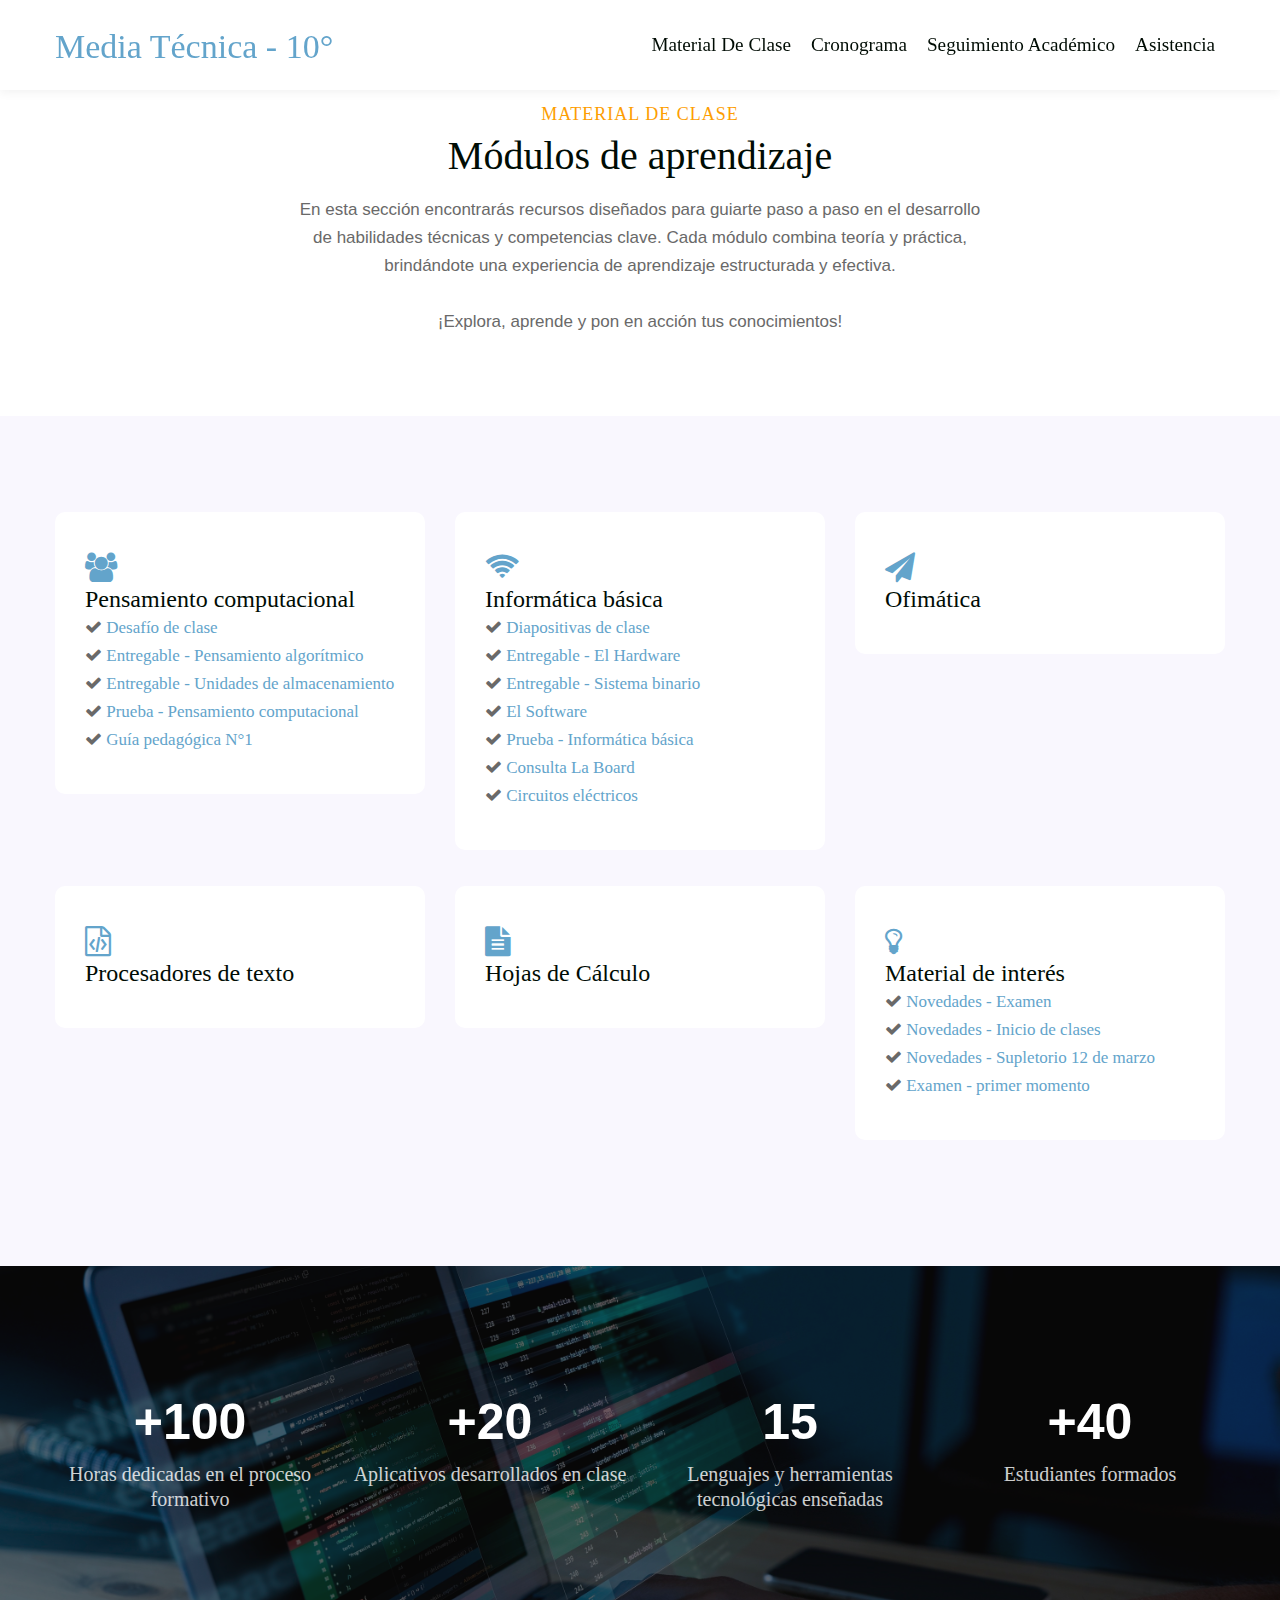
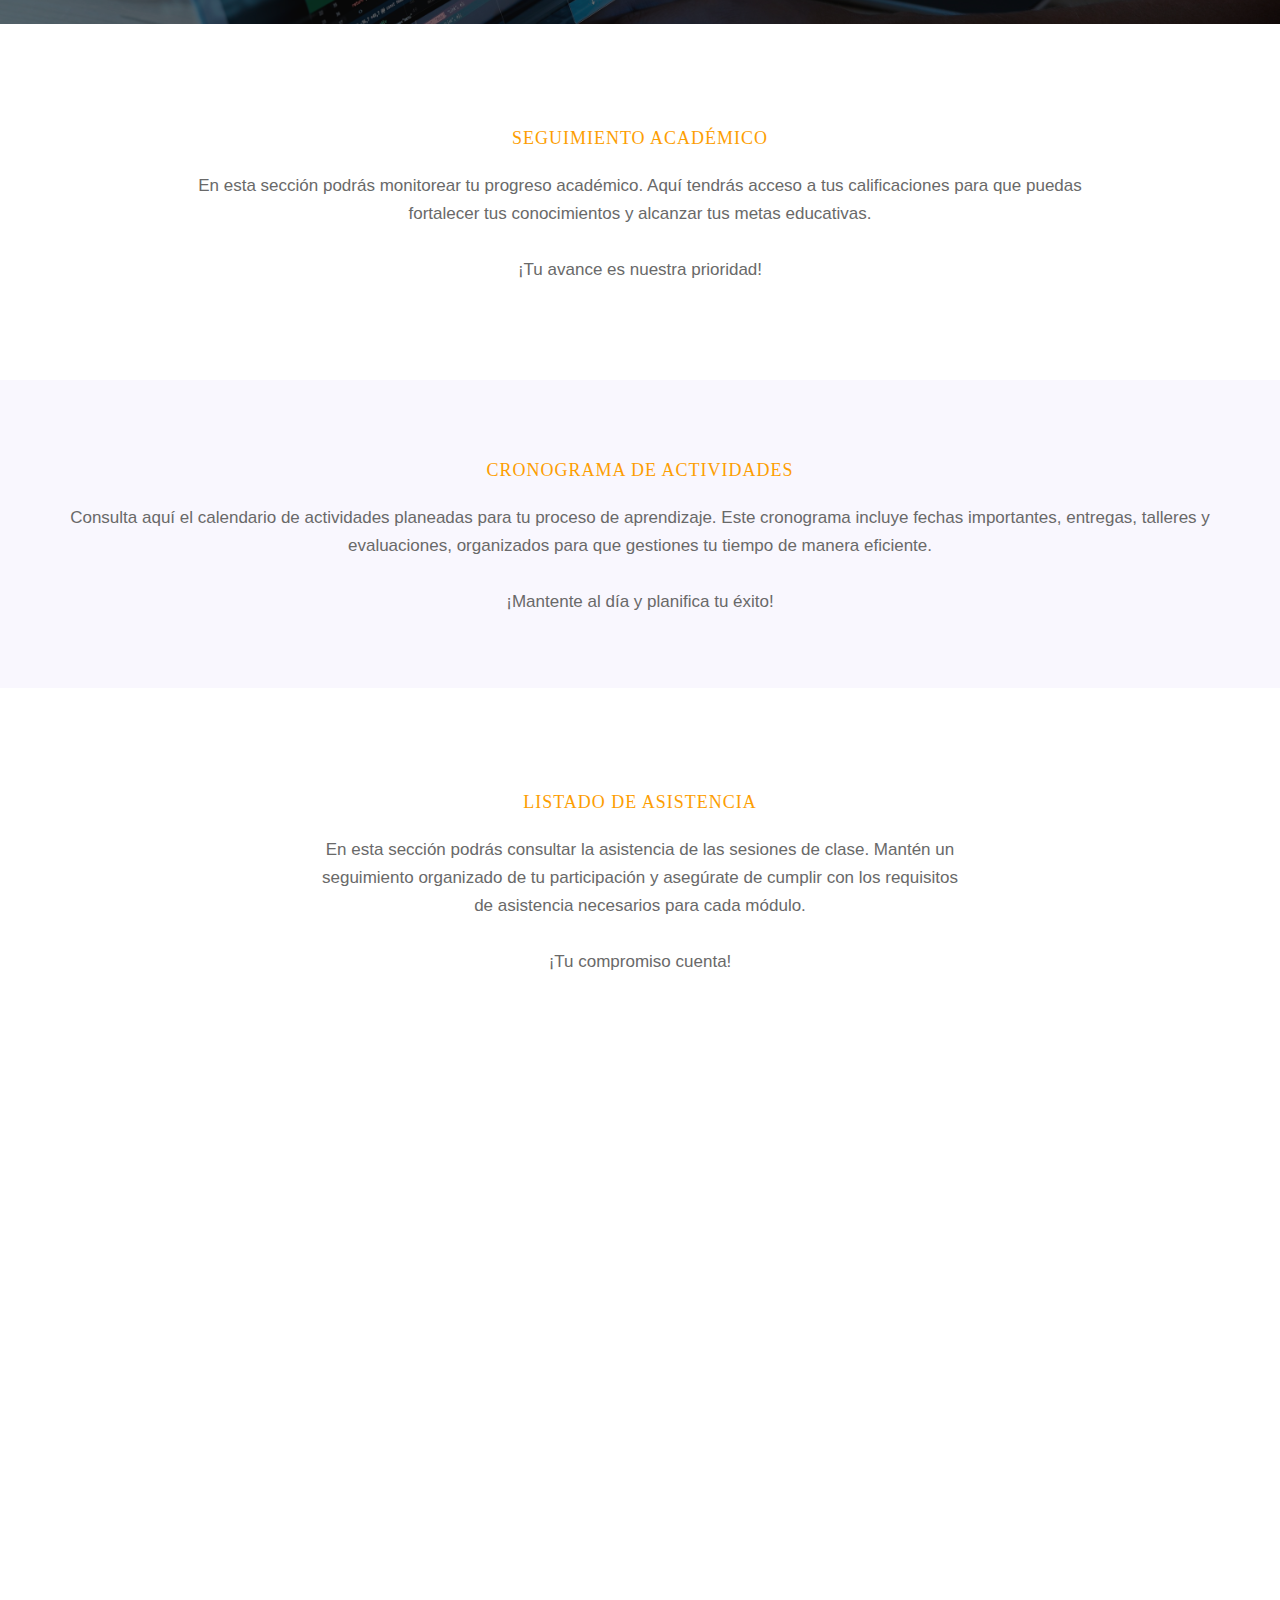
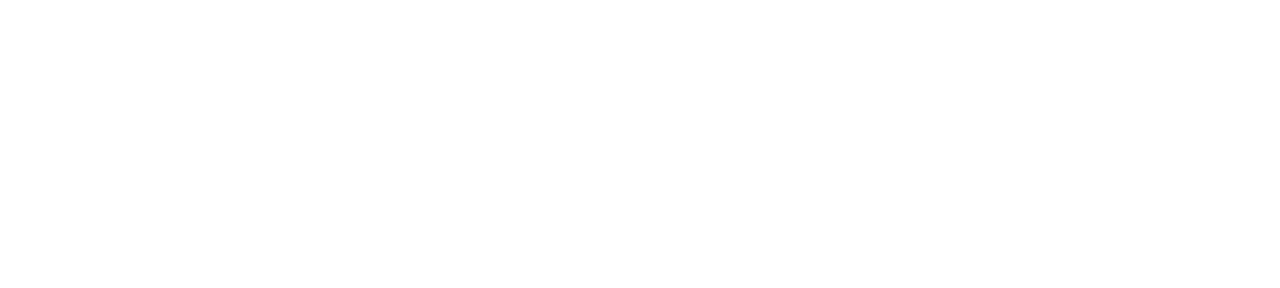
==== commit 97ada549: "Update MediaDiez.html" ====
--- a/MediaDiez.html
+++ b/MediaDiez.html
@@ -141,6 +141,7 @@
           <h4><!-- //<a href="#feature" class="title-head"></a>-->Material de interés</h4>
           <p><span class="fa fa-check"></span><a href="https://drive.google.com/file/d/1WE_rpKkFRQe2ViIaGLV_7V3KKtwLvvfV/view" Target="_blank" style="font-size:17px;">  Novedades - Examen</a></p>
           <p><span class="fa fa-check"></span><a href="https://drive.google.com/file/d/1VU8eTPIxziPvfzbpXvdfbA0qK0LXG9O6/view" Target="_blank" style="font-size:17px;">  Novedades - Inicio de clases</a></p>
+          <p><span class="fa fa-check"></span><a href="https://drive.google.com/file/d/1NSMQtrNd3mb4UdeWvvs0vB3Y0SmfLR_p/view" Target="_blank" style="font-size:17px;">  Novedades - Supletorio 12 de marzo</a></p>
           <p><span class="fa fa-check"></span><a href="https://drive.google.com/file/d/1tdSMmnEJ4nbM51QmsMYFg7E5r8f_soQZ/view" Target="_blank" style="font-size:17px;">  Examen - primer momento</a></p>
         </div>
       </div>
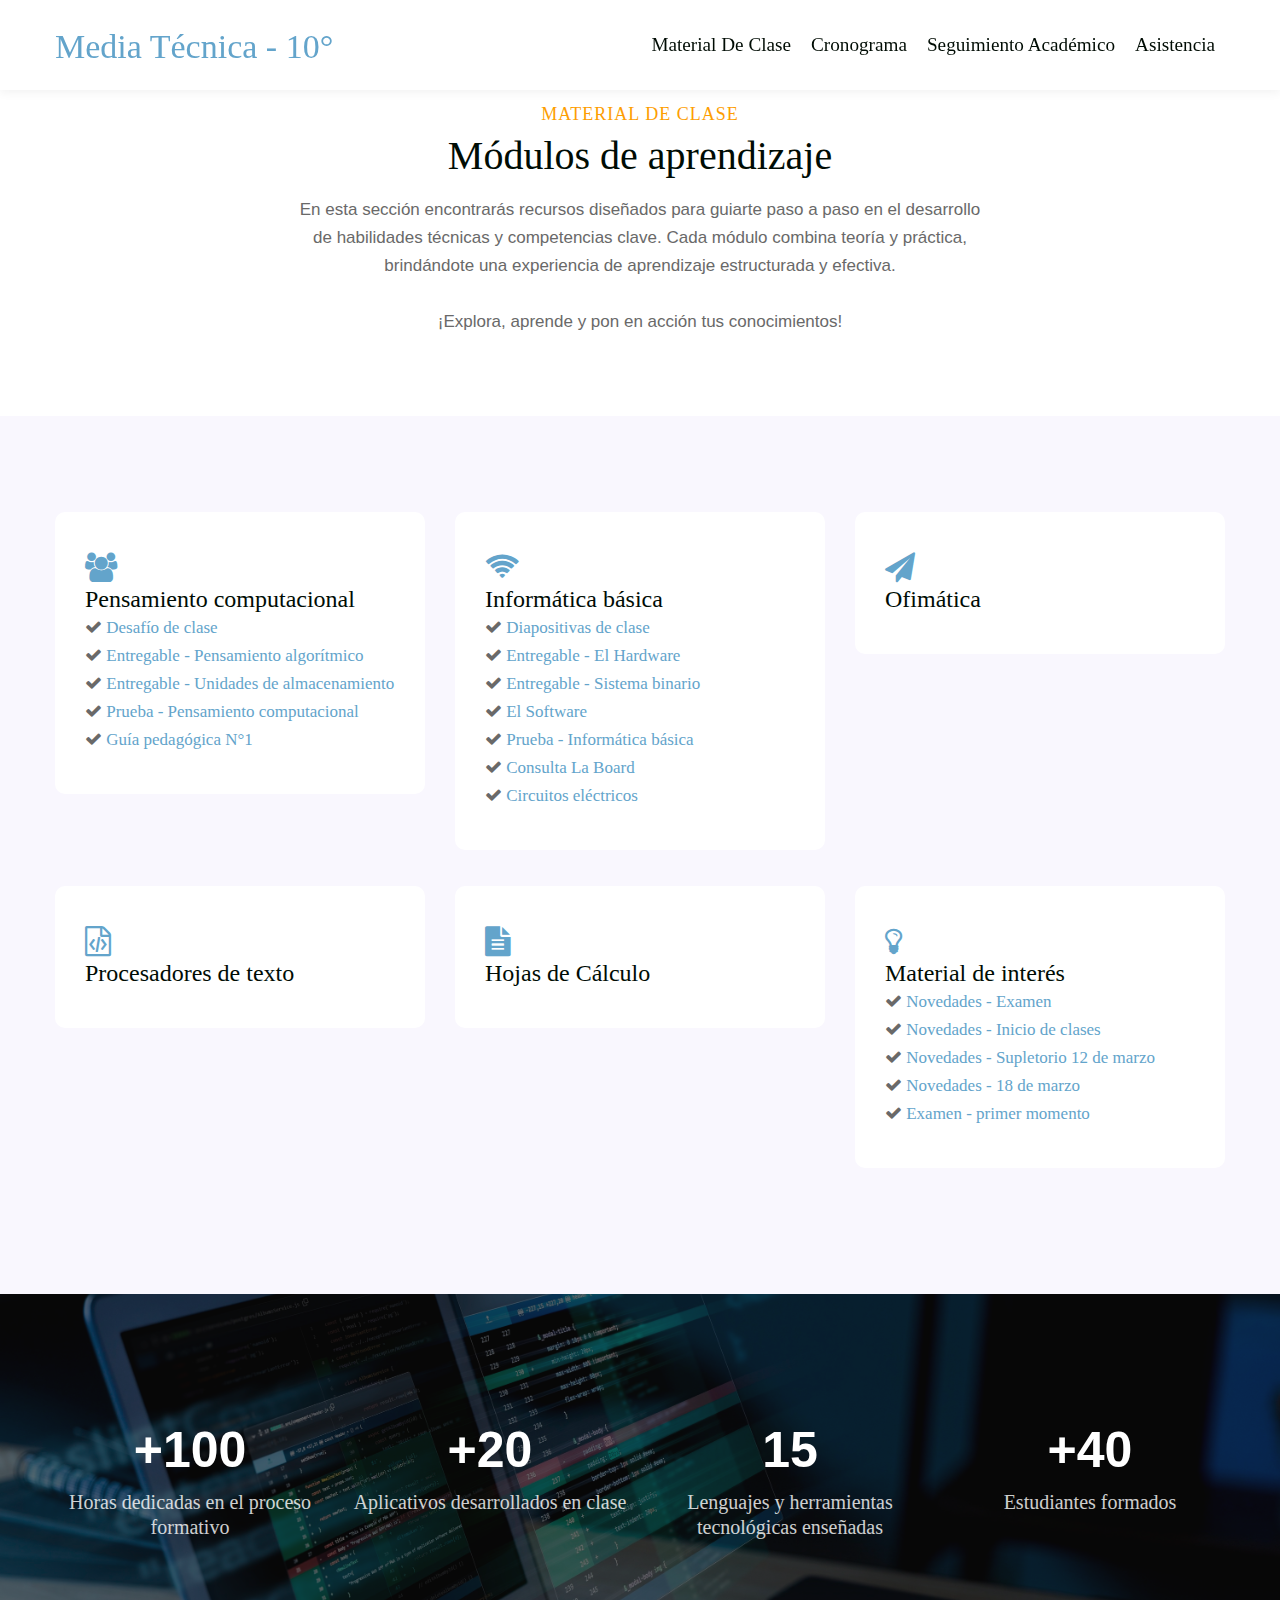
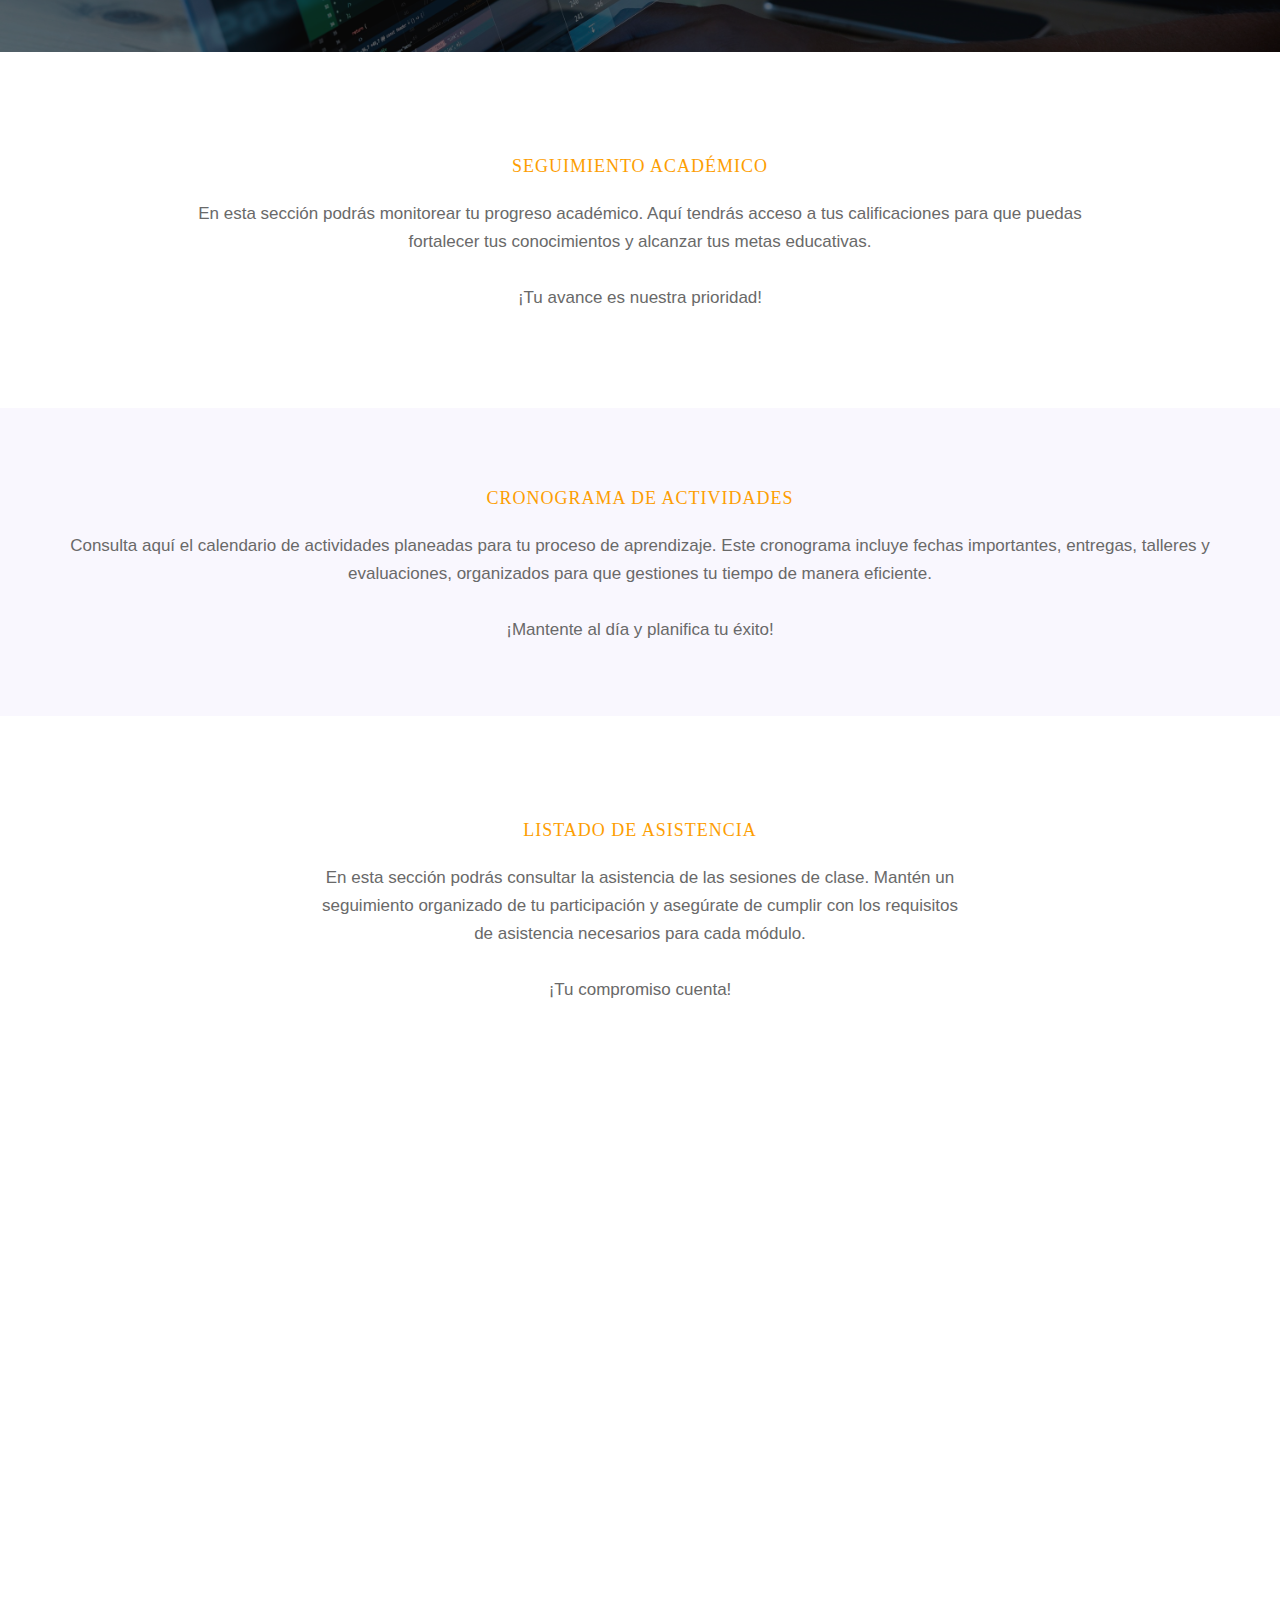
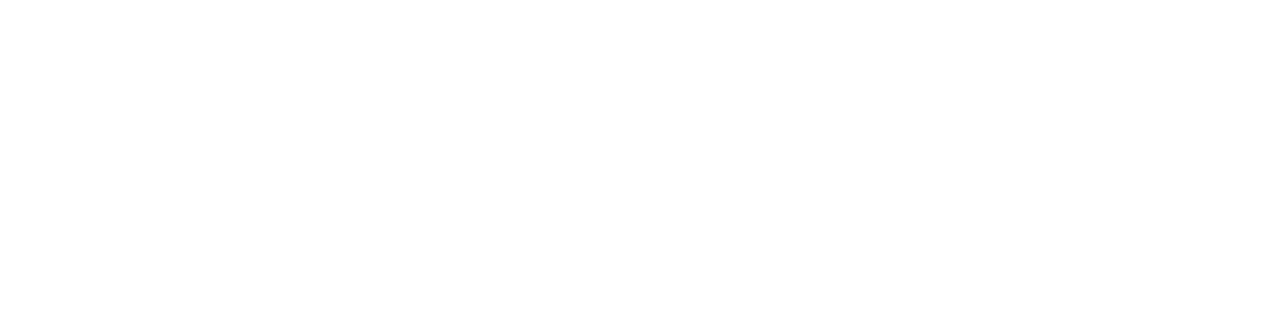
==== commit c511b455: "Update MediaDiez.html" ====
--- a/MediaDiez.html
+++ b/MediaDiez.html
@@ -142,6 +142,7 @@
           <p><span class="fa fa-check"></span><a href="https://drive.google.com/file/d/1WE_rpKkFRQe2ViIaGLV_7V3KKtwLvvfV/view" Target="_blank" style="font-size:17px;">  Novedades - Examen</a></p>
           <p><span class="fa fa-check"></span><a href="https://drive.google.com/file/d/1VU8eTPIxziPvfzbpXvdfbA0qK0LXG9O6/view" Target="_blank" style="font-size:17px;">  Novedades - Inicio de clases</a></p>
           <p><span class="fa fa-check"></span><a href="https://drive.google.com/file/d/1NSMQtrNd3mb4UdeWvvs0vB3Y0SmfLR_p/view" Target="_blank" style="font-size:17px;">  Novedades - Supletorio 12 de marzo</a></p>
+          <p><span class="fa fa-check"></span><a href="https://drive.google.com/file/d/1TWiW8d8iGnMVzufpCGl2e0sCFCPrYT80/view" Target="_blank" style="font-size:17px;">  Novedades - 18 de marzo</a></p>
           <p><span class="fa fa-check"></span><a href="https://drive.google.com/file/d/1tdSMmnEJ4nbM51QmsMYFg7E5r8f_soQZ/view" Target="_blank" style="font-size:17px;">  Examen - primer momento</a></p>
         </div>
       </div>
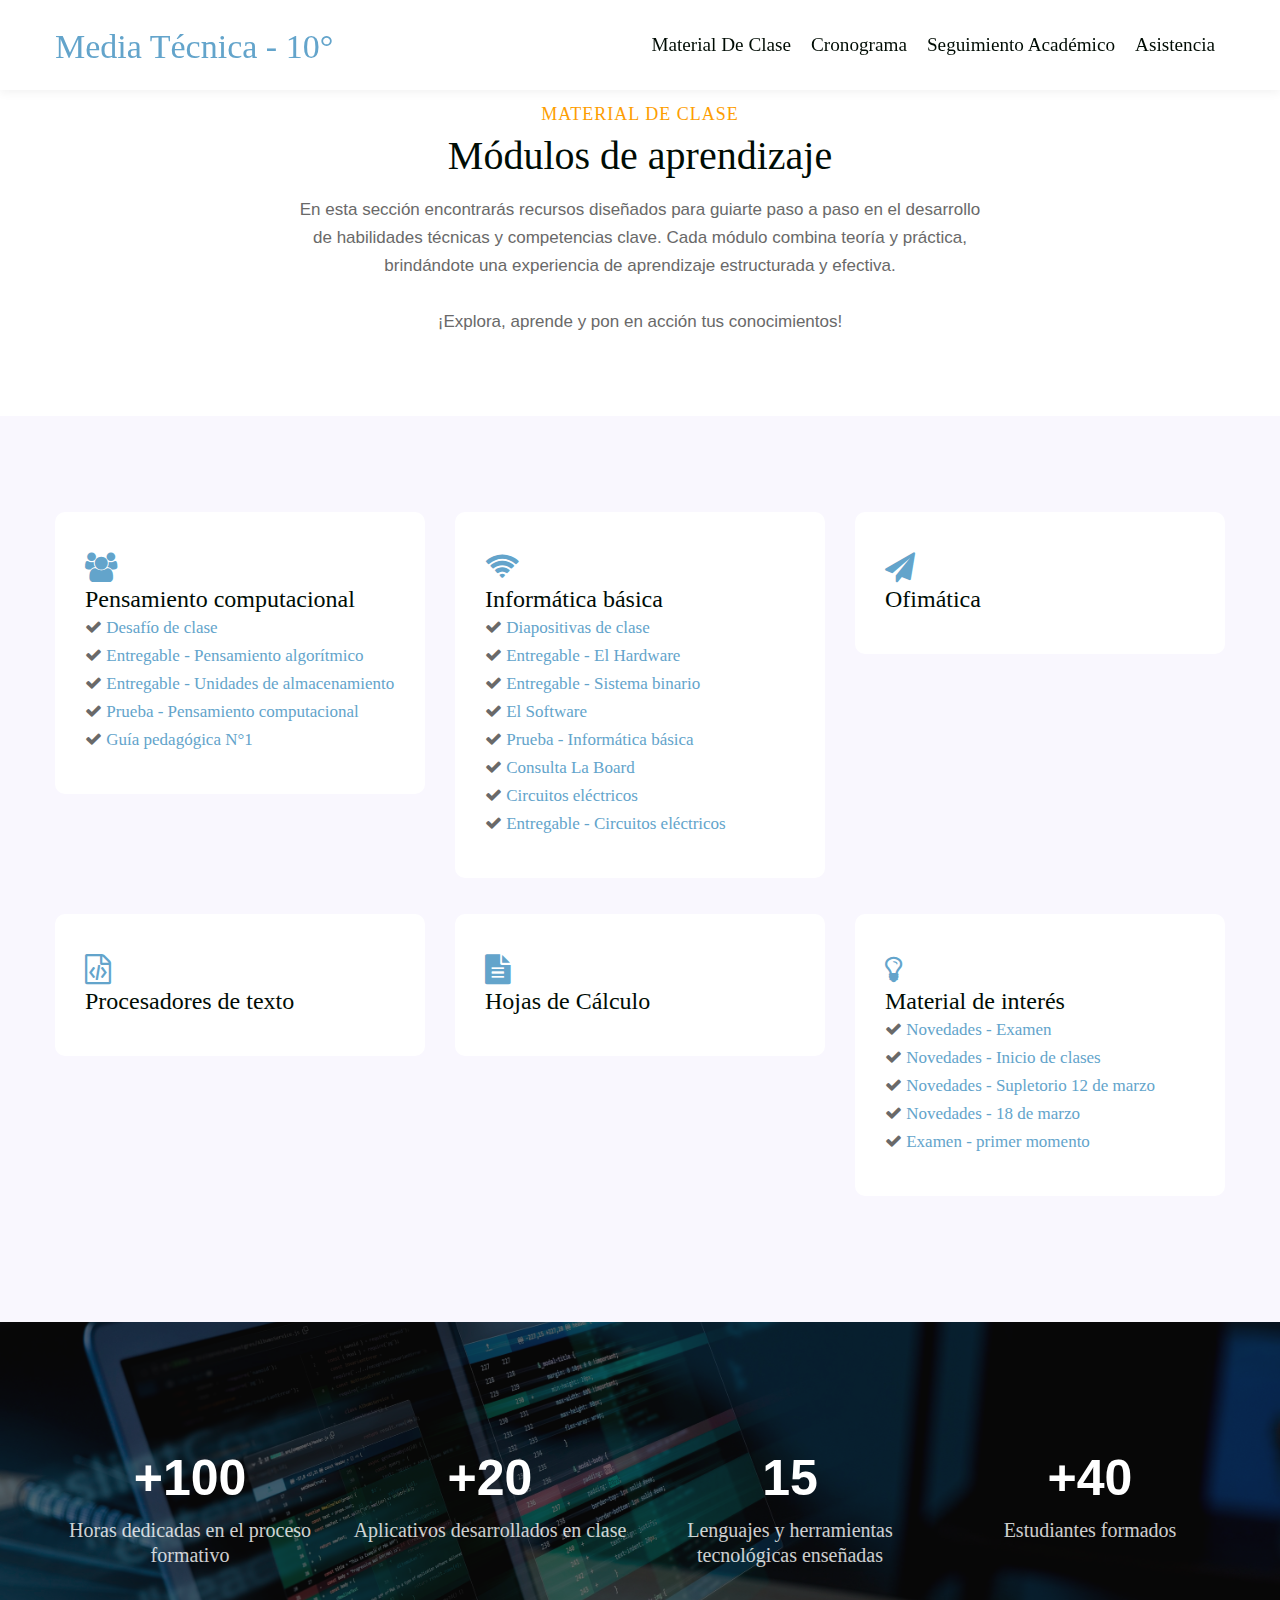
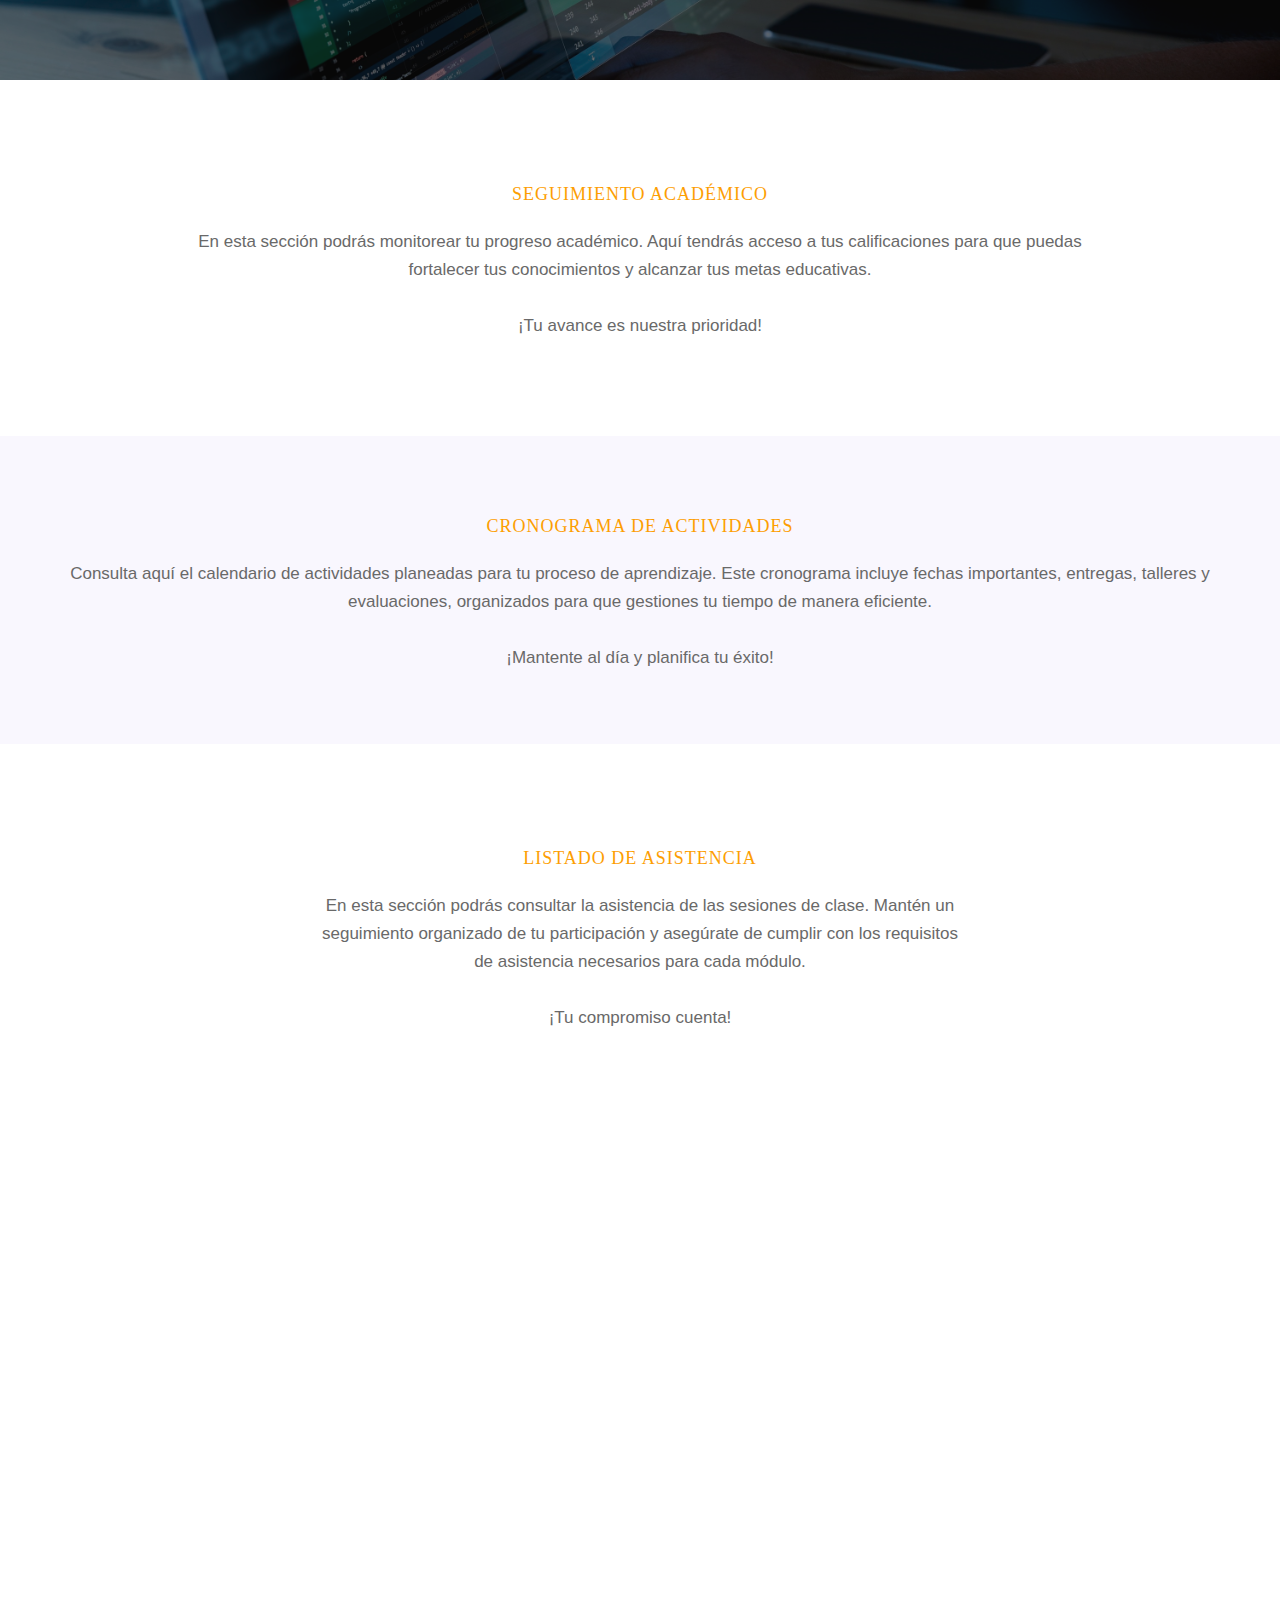
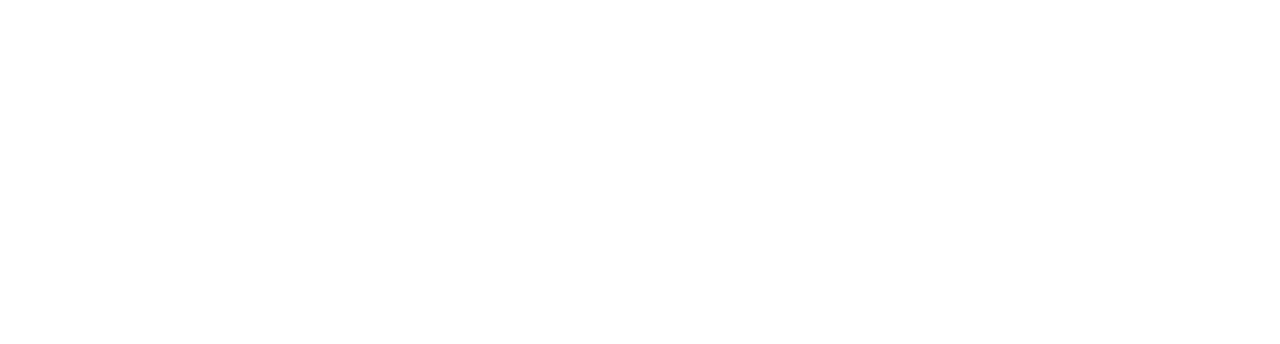
==== commit 39195d76: "Update MediaDiez.html" ====
--- a/MediaDiez.html
+++ b/MediaDiez.html
@@ -105,6 +105,7 @@
           <p><span class="fa fa-check"></span><a href="https://docs.google.com/forms/d/e/1FAIpQLSdjr3BPUp6qJBc06AHf__vbVWQ9Cc073h9MEX7y1Q8pxx8RQQ/viewform" Target="_blank" style="font-size:17px;">  Prueba - Informática básica</a></p>
           <p><span class="fa fa-check"></span><a href="https://drive.google.com/file/d/1hERD-Q2RjsStvRrJS9uusZq7L16cQSdv/view" Target="_blank" style="font-size:17px;">  Consulta La Board</a></p>
           <p><span class="fa fa-check"></span><a href="https://docs.google.com/presentation/d/1u2tT5_qDINNZu0ih7-TM7S0B2Ty8kfoD/edit#slide=id.p1" Target="_blank" style="font-size:17px;">  Circuitos eléctricos</a></p>
+          <p><span class="fa fa-check"></span><a href="https://drive.google.com/file/d/1XtNJuJ3eJ6LsCAsrvHHo3qM6Vrim_6Mo/view" Target="_blank" style="font-size:17px;">  Entregable - Circuitos eléctricos</a></p>
 
         </div>
       </div>
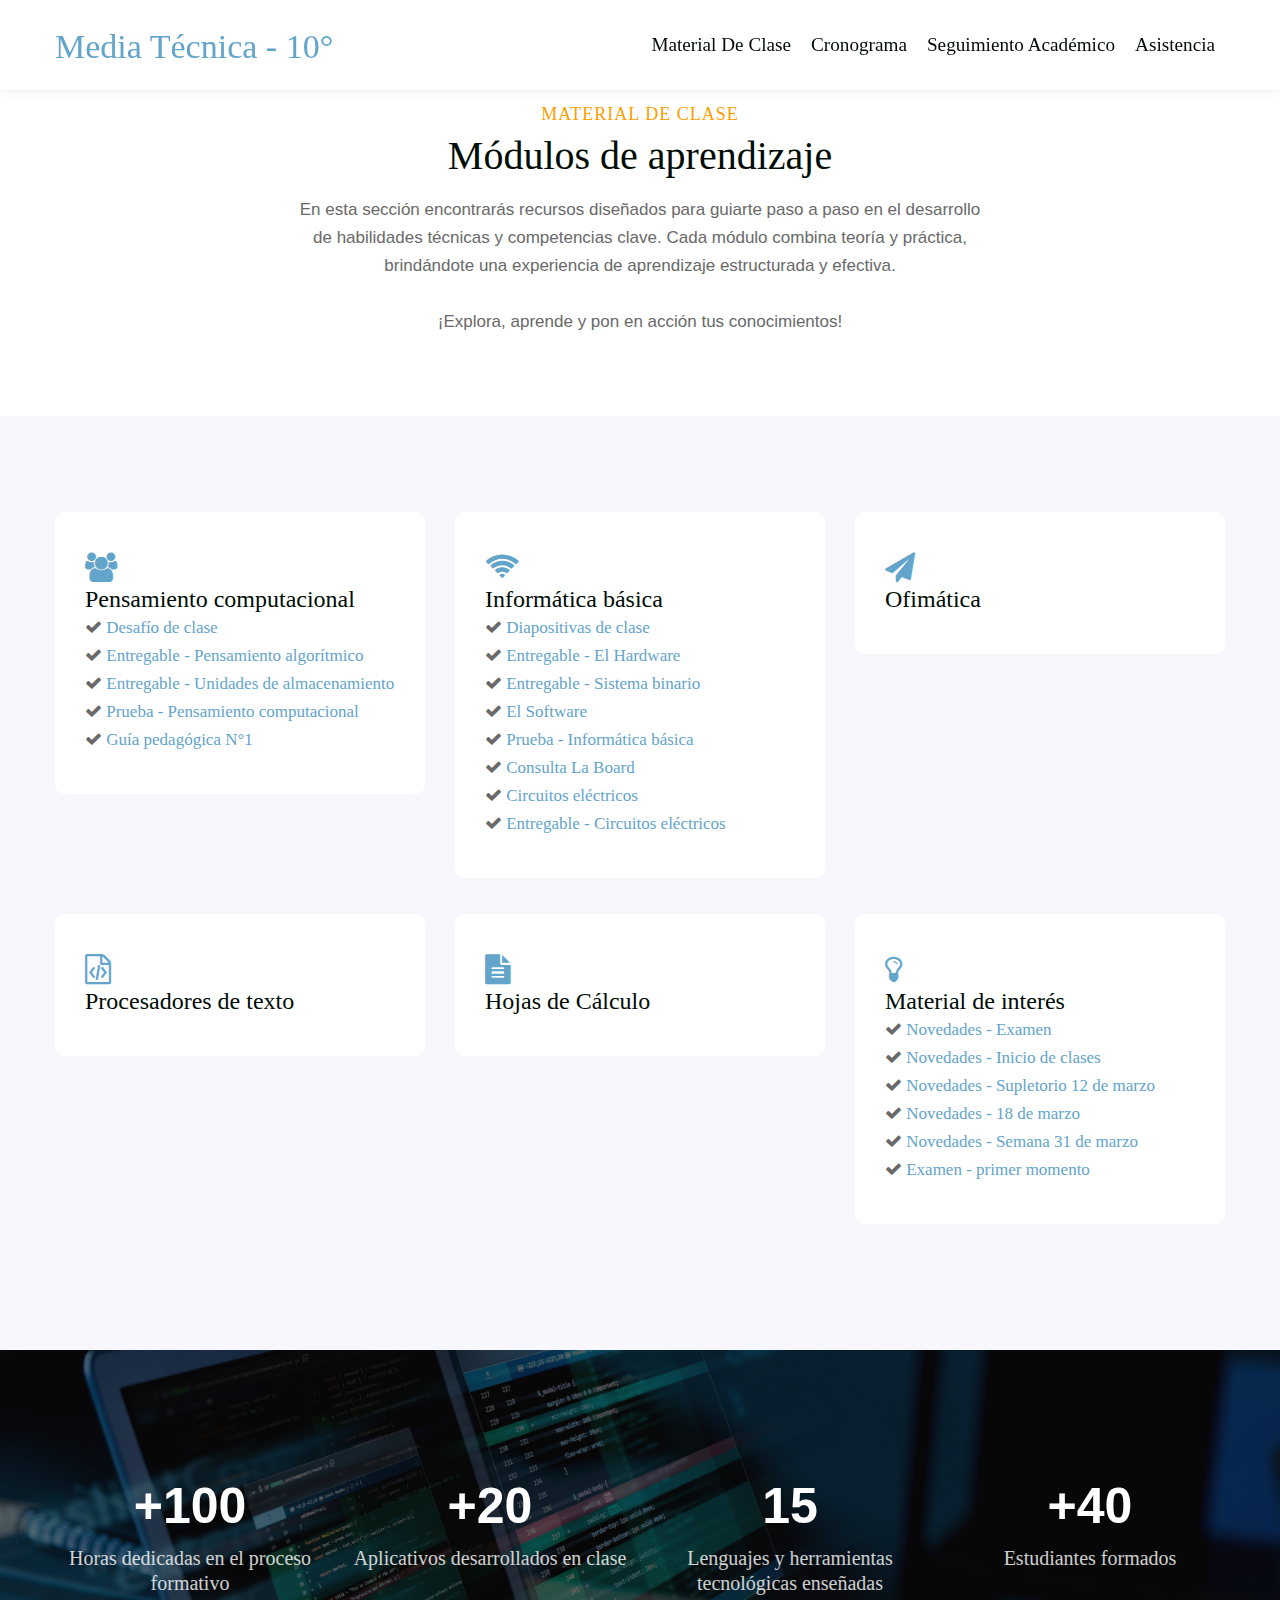
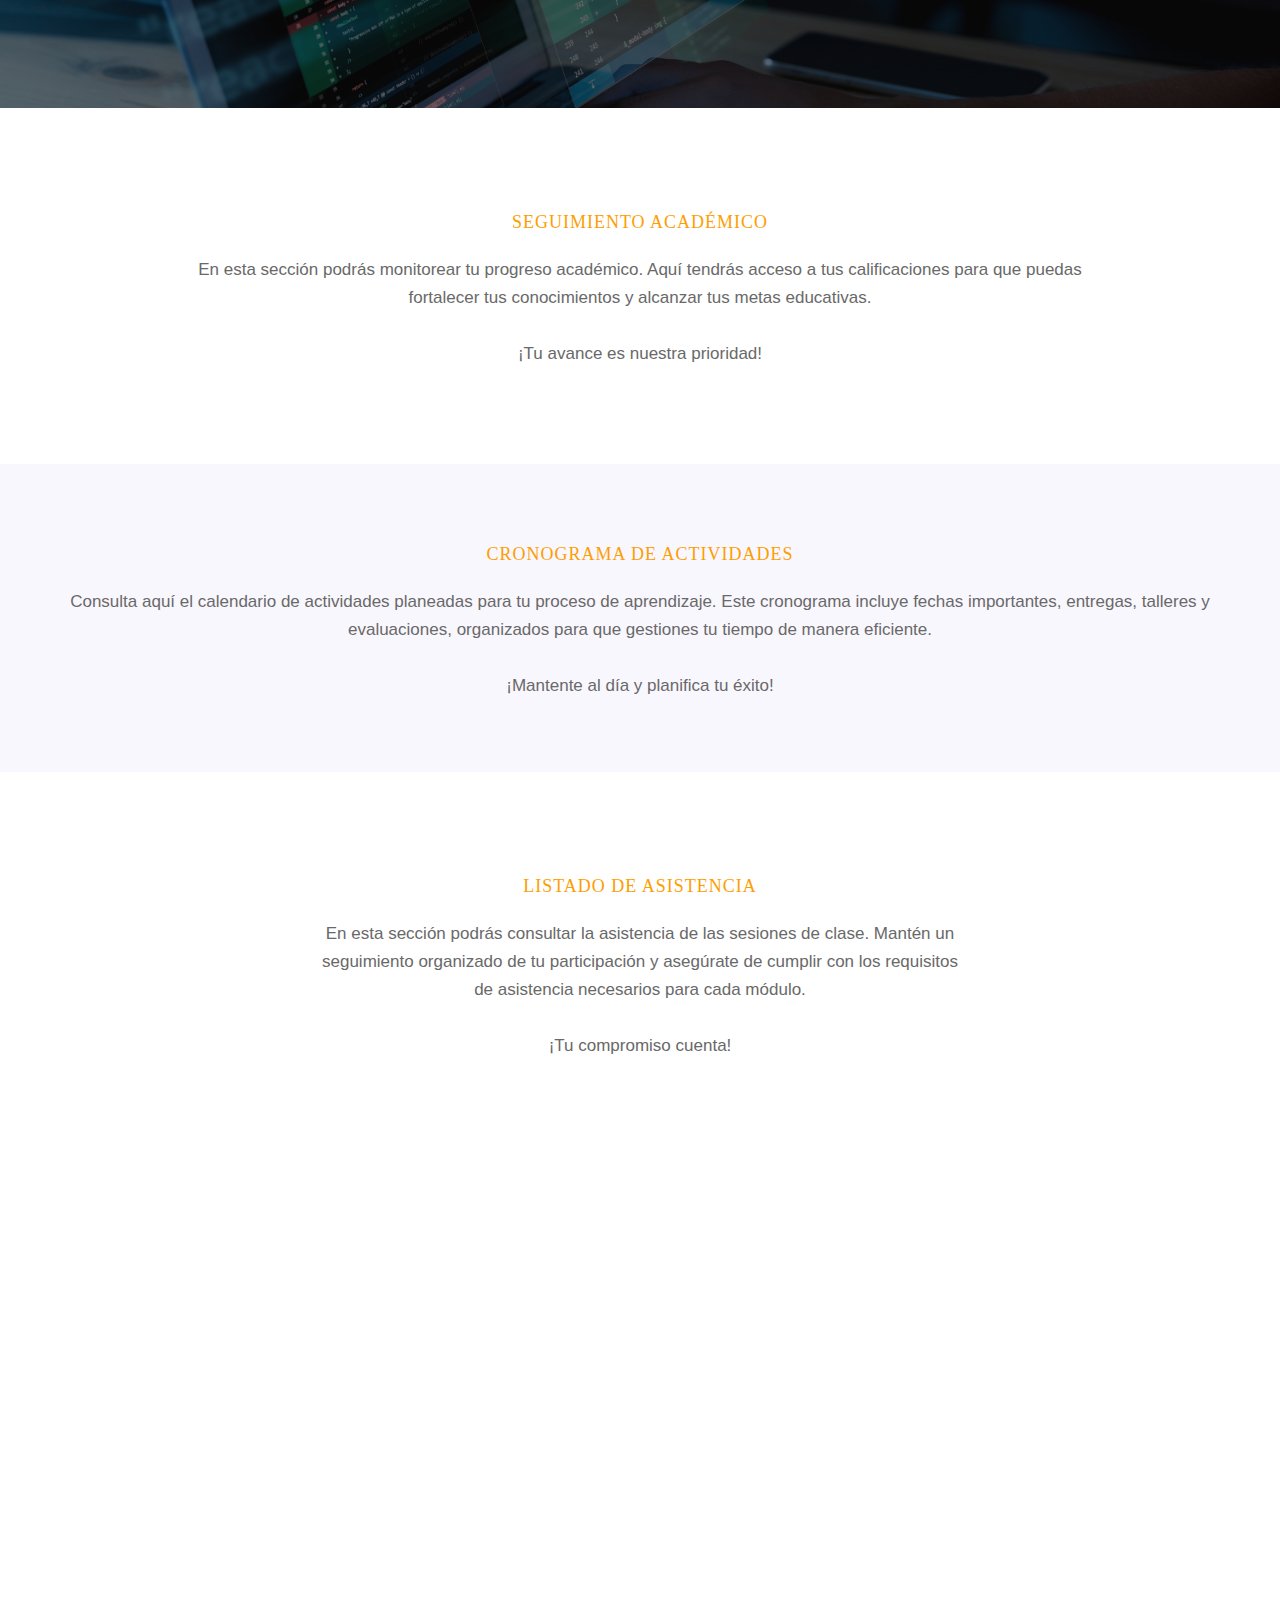
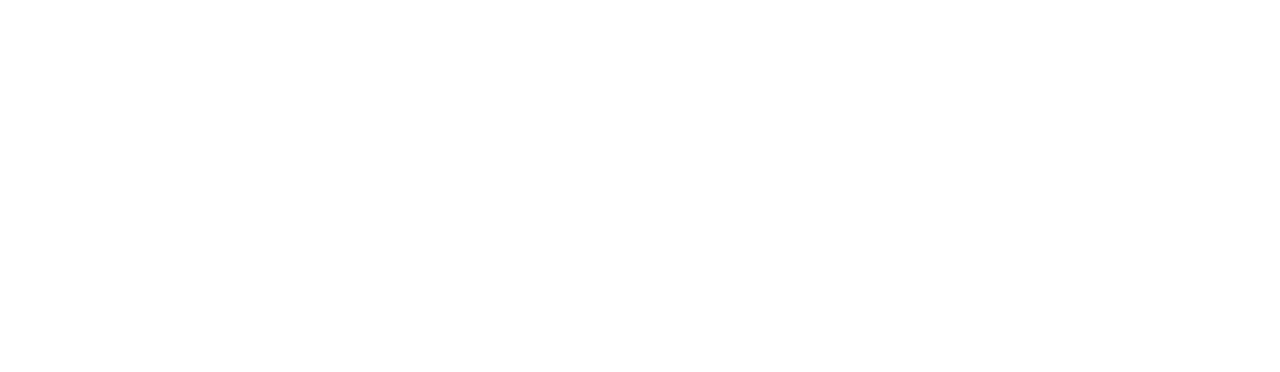
==== commit ebd49a1b: "Update MediaDiez.html" ====
--- a/MediaDiez.html
+++ b/MediaDiez.html
@@ -144,6 +144,7 @@
           <p><span class="fa fa-check"></span><a href="https://drive.google.com/file/d/1VU8eTPIxziPvfzbpXvdfbA0qK0LXG9O6/view" Target="_blank" style="font-size:17px;">  Novedades - Inicio de clases</a></p>
           <p><span class="fa fa-check"></span><a href="https://drive.google.com/file/d/1NSMQtrNd3mb4UdeWvvs0vB3Y0SmfLR_p/view" Target="_blank" style="font-size:17px;">  Novedades - Supletorio 12 de marzo</a></p>
           <p><span class="fa fa-check"></span><a href="https://drive.google.com/file/d/1TWiW8d8iGnMVzufpCGl2e0sCFCPrYT80/view" Target="_blank" style="font-size:17px;">  Novedades - 18 de marzo</a></p>
+          <p><span class="fa fa-check"></span><a href="https://drive.google.com/file/d/1Fj4ySeuTbYVGGNAblJN-AWg14HTrQXHb/view" Target="_blank" style="font-size:17px;">  Novedades - Semana 31 de marzo</a></p>
           <p><span class="fa fa-check"></span><a href="https://drive.google.com/file/d/1tdSMmnEJ4nbM51QmsMYFg7E5r8f_soQZ/view" Target="_blank" style="font-size:17px;">  Examen - primer momento</a></p>
         </div>
       </div>
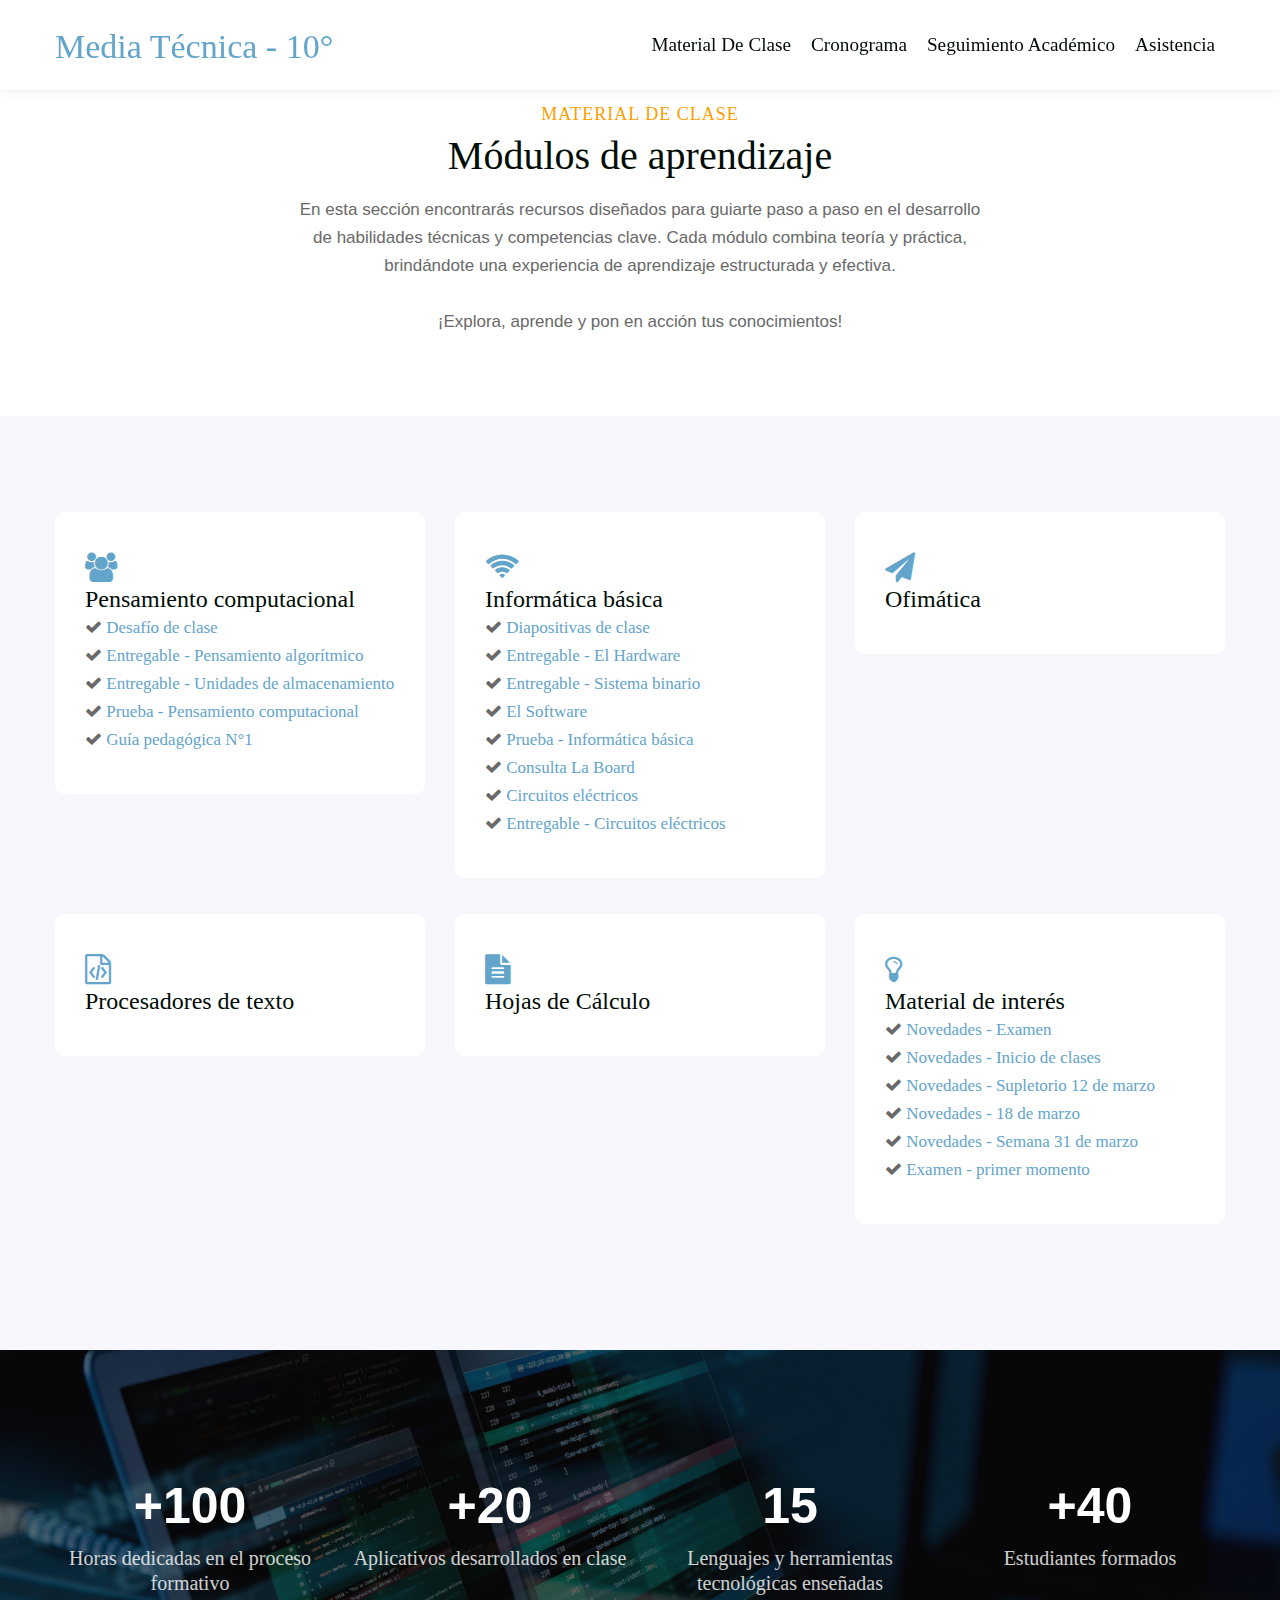
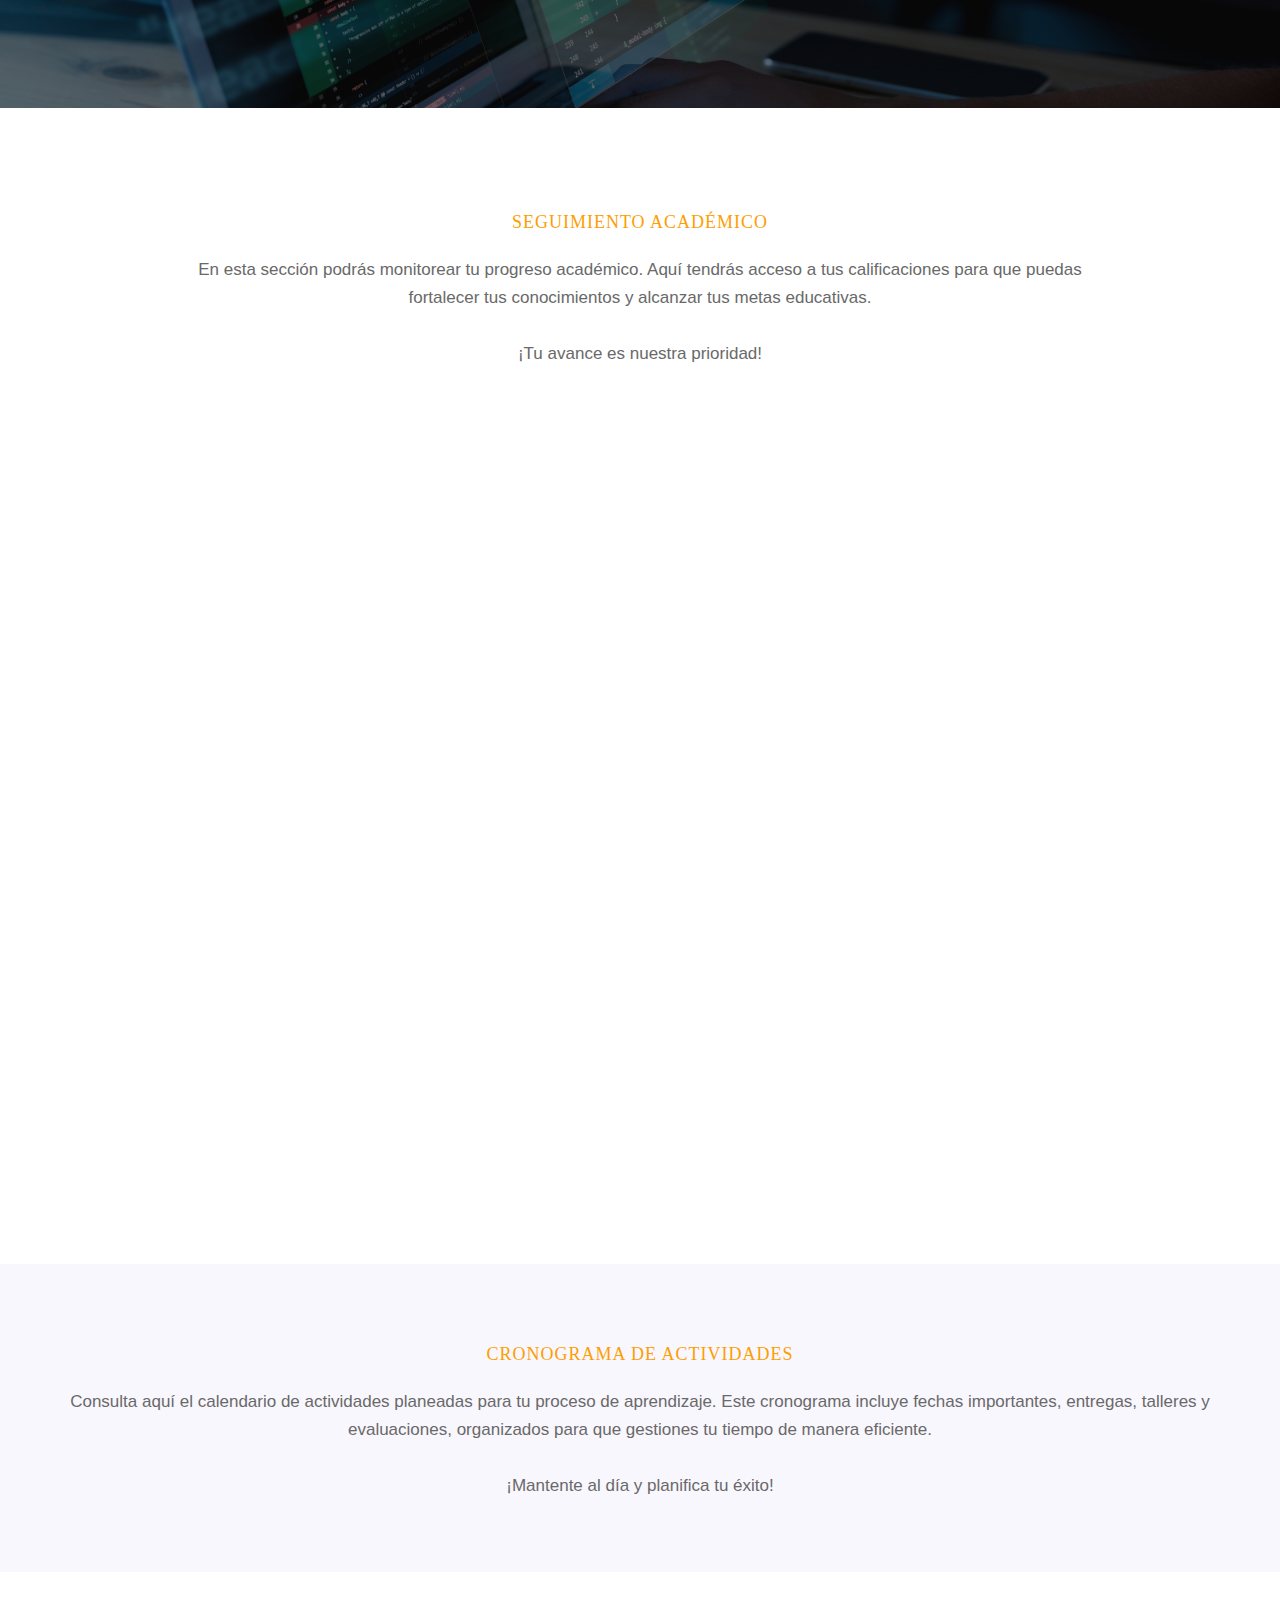
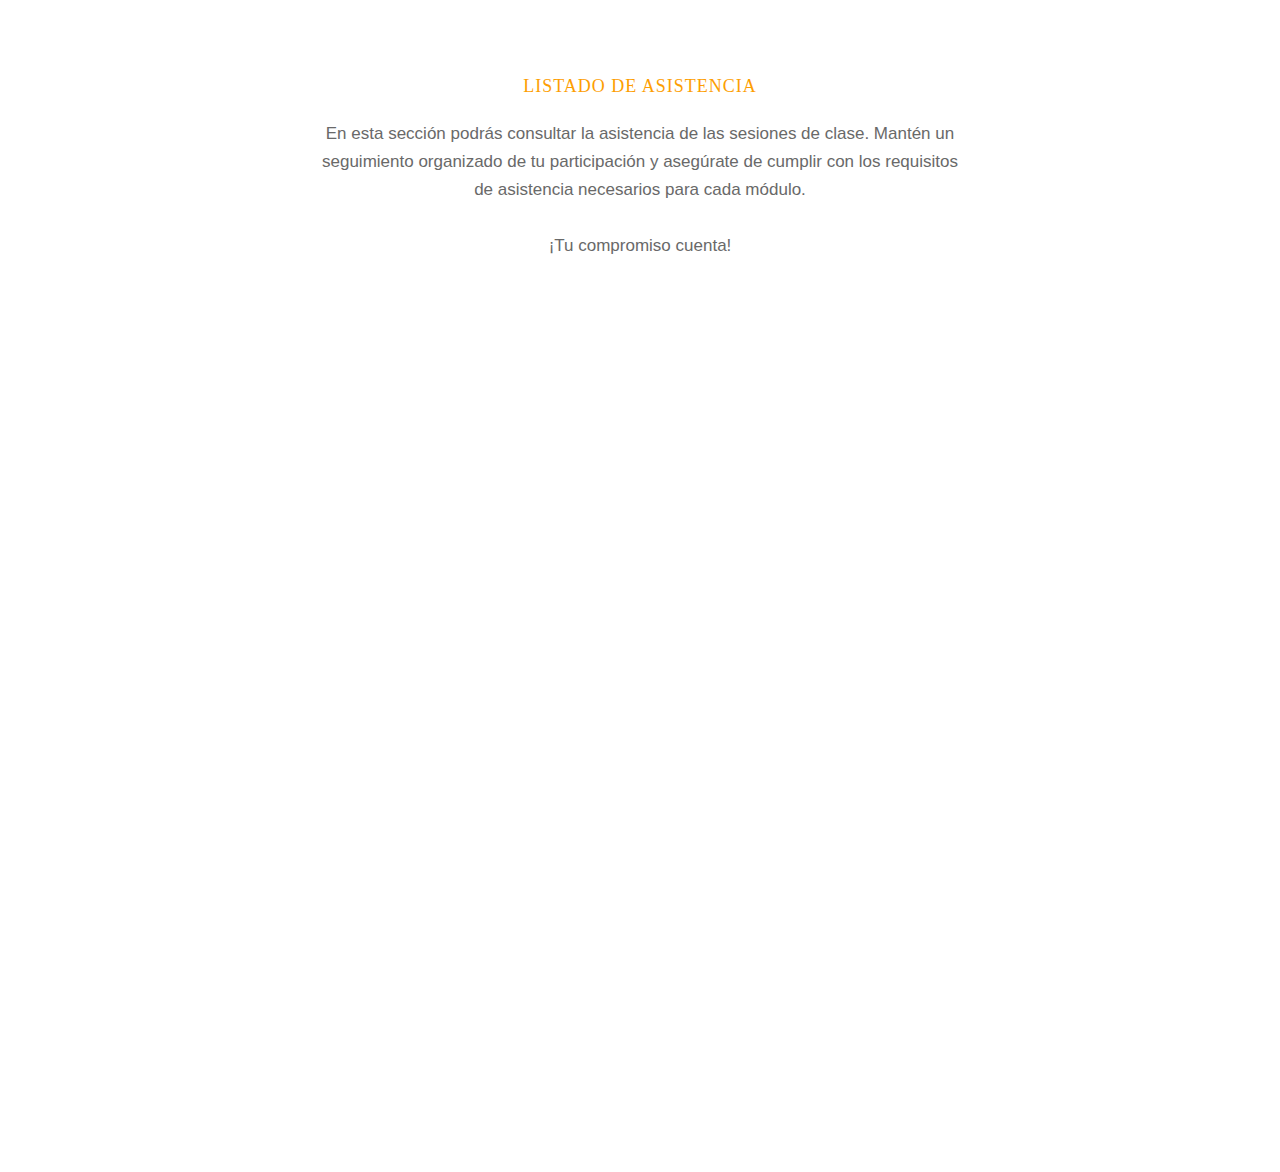
==== commit 397149b7: "Update MediaDiez.html" ====
--- a/MediaDiez.html
+++ b/MediaDiez.html
@@ -190,6 +190,11 @@
               </div>
           </div>
       </div>
+          </div>
+            <center>
+            <iframe src="https://docs.google.com/spreadsheets/d/1Bio8BnqF0ir8X2J8t9hwbxACKFiahHIC/edit?usp=sharing&ouid=116739792452318352930&rtpof=true&sd=true" style="width: 100%; height: 800px"></iframe>
+            </center>
+    </div>
   </div>
 </section>
 <!-- //home page video popup section -->
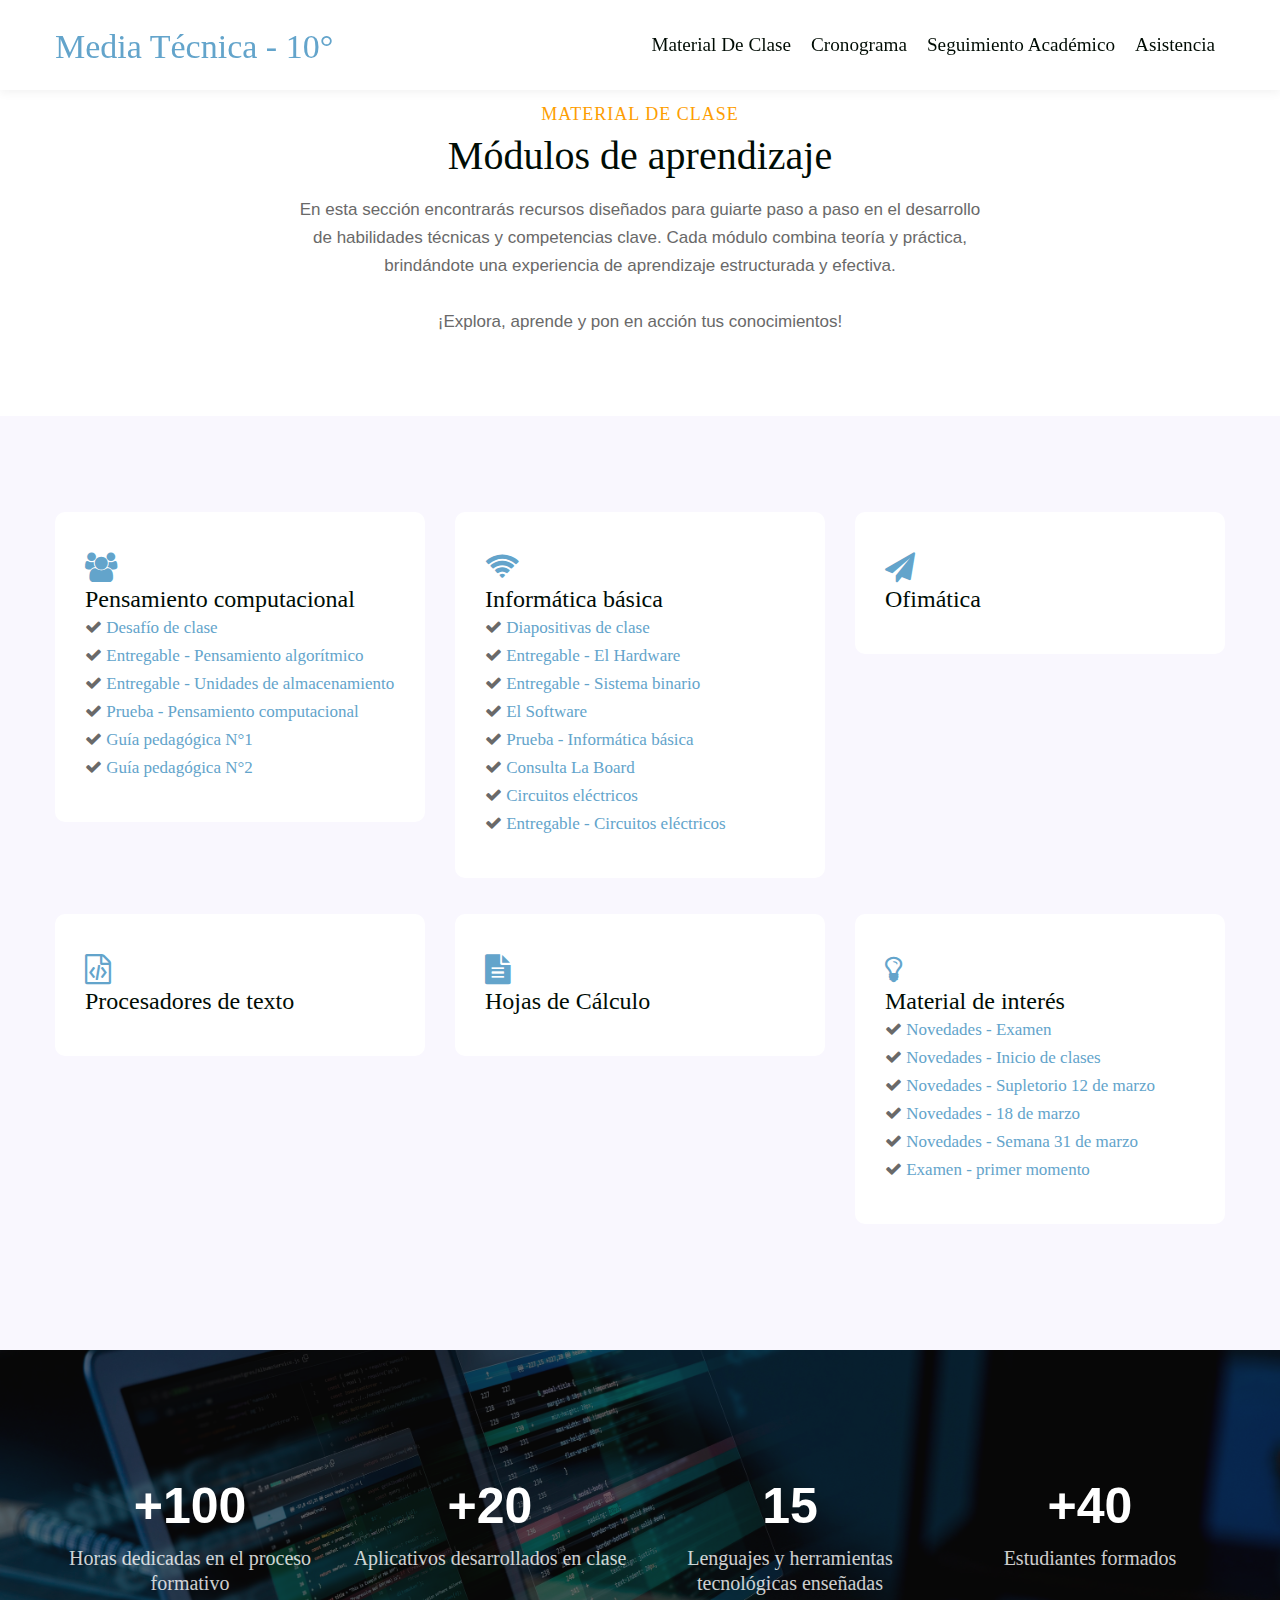
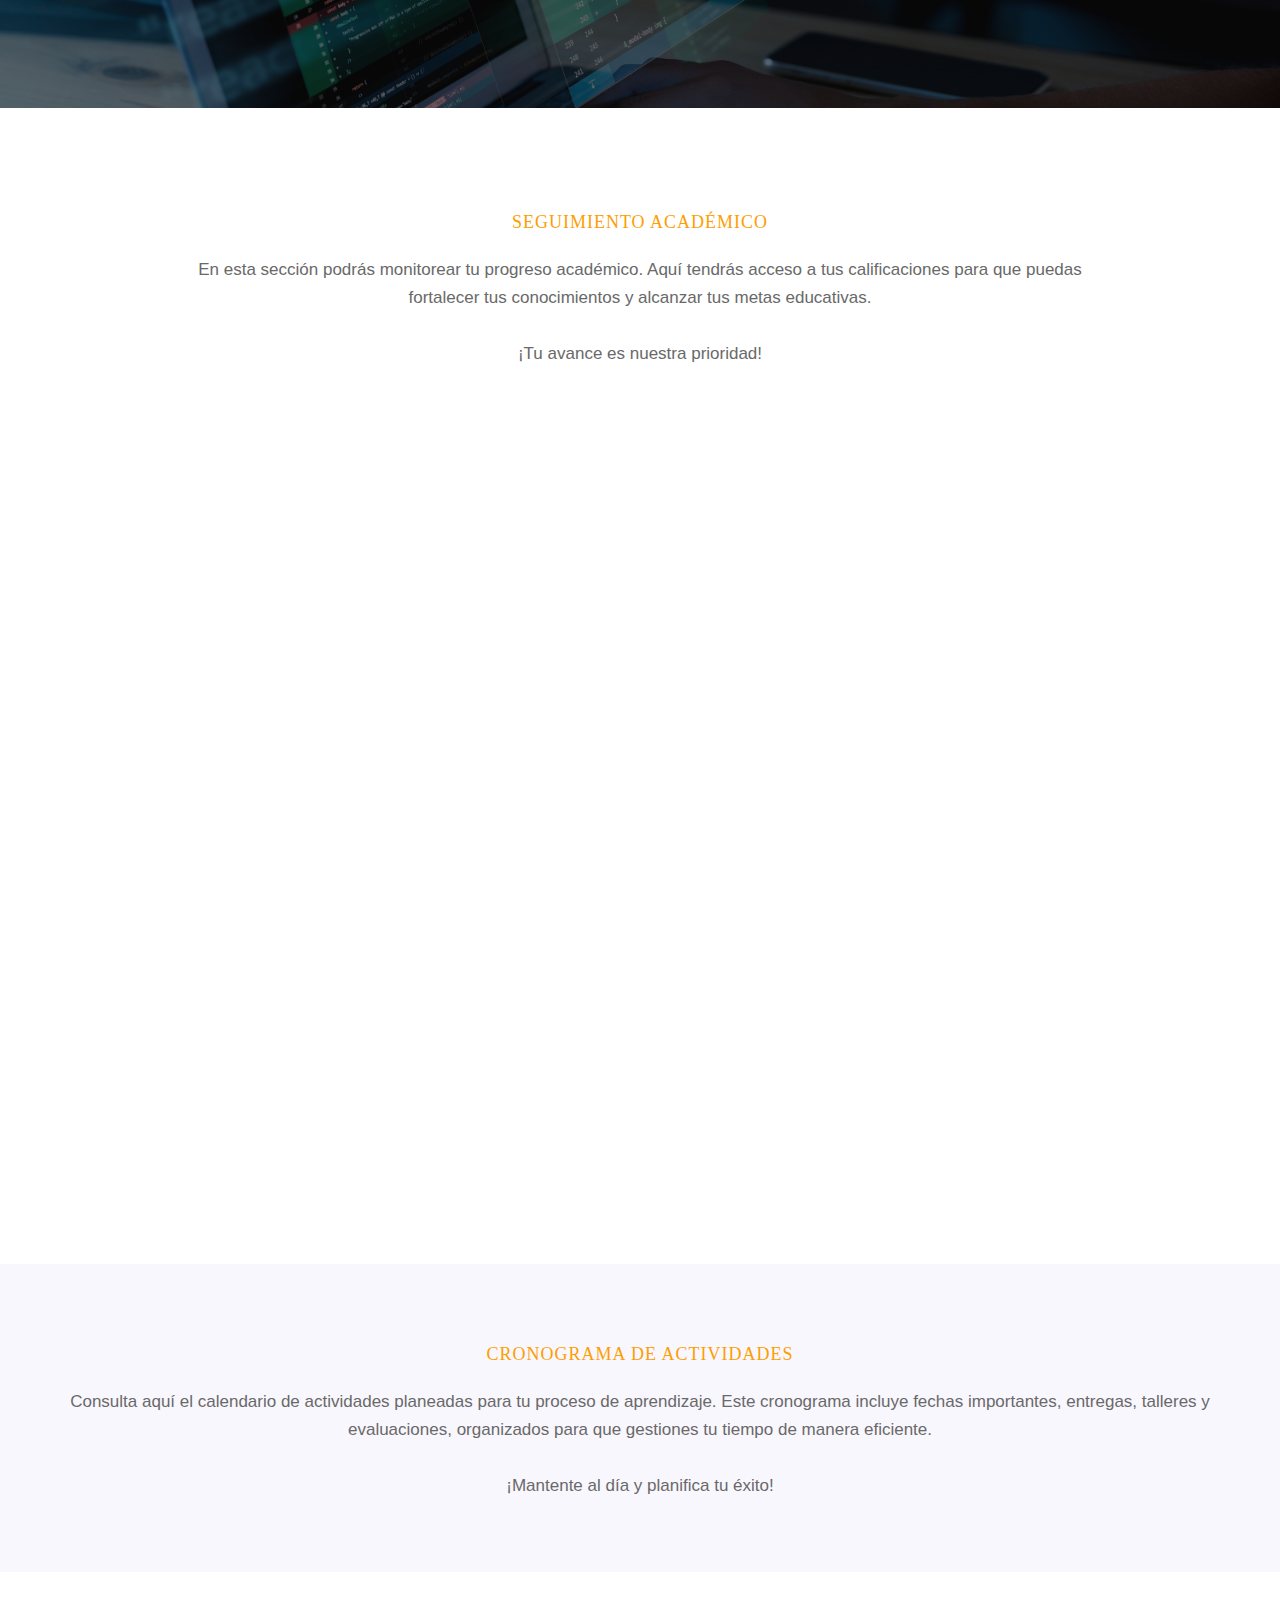
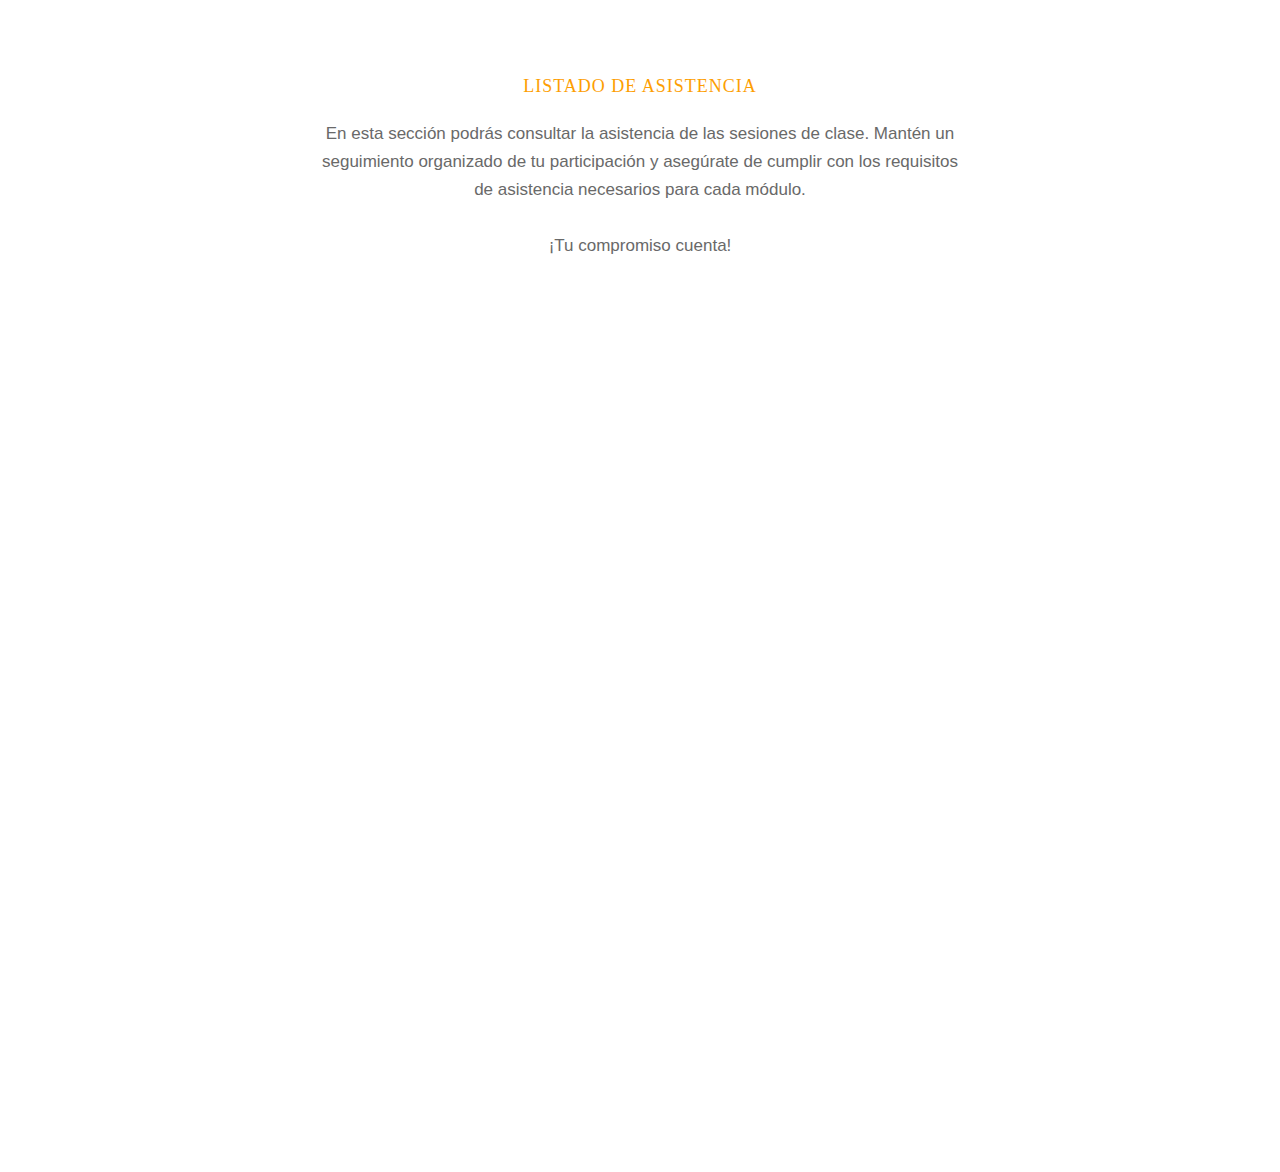
==== commit ceb57154: "Update MediaDiez.html" ====
--- a/MediaDiez.html
+++ b/MediaDiez.html
@@ -88,6 +88,7 @@
           <p><span class="fa fa-check"></span><a href="https://drive.google.com/file/d/1gH0qEds1xaRcKb_clyI1o8FLnuttuLH2/view" Target="_blank" style="font-size:17px;">  Entregable - Unidades de almacenamiento</a></p>
           <p><span class="fa fa-check"></span><a href="https://docs.google.com/forms/d/e/1FAIpQLSeZ4myLlSS-xw3bZdBfE9coBlZs3nzzTKu06vQojmU5tDN2ZA/viewform" Target="_blank" style="font-size:17px;">  Prueba - Pensamiento computacional</a></p>
           <p><span class="fa fa-check"></span><a href="https://drive.google.com/file/d/1qz_YhKLHJSY1sf2TXhTMZAH1s1MXUA01/view" Target="_blank" style="font-size:17px;">  Guía pedagógica N°1</a></p>
+          <p><span class="fa fa-check"></span><a href="https://drive.google.com/file/d/1eyXPdUg5PPBZuTFjBPYf887DTQ6wzyQB/view" Target="_blank" style="font-size:17px;">  Guía pedagógica N°2</a></p>
 
             <!-- //stats<a href="#read" class="read">Read more</a> -->
                   </div>
@@ -190,10 +191,11 @@
               </div>
           </div>
       </div>
-          </div>
-            <center>
-            <iframe src="https://docs.google.com/spreadsheets/d/1Bio8BnqF0ir8X2J8t9hwbxACKFiahHIC/edit?usp=sharing&ouid=116739792452318352930&rtpof=true&sd=true" style="width: 100%; height: 800px"></iframe>
+         <center>
+            <iframe src="https://docs.google.com/spreadsheets/d/1Bio8BnqF0ir8X2J8t9hwbxACKFiahHIC/edit?usp=sharing&ouid=116739792452318352930&rtpof=true&sd=true" style="width: 80%; height: 800px"></iframe>
             </center>
+          </div>
+
     </div>
   </div>
 </section>
